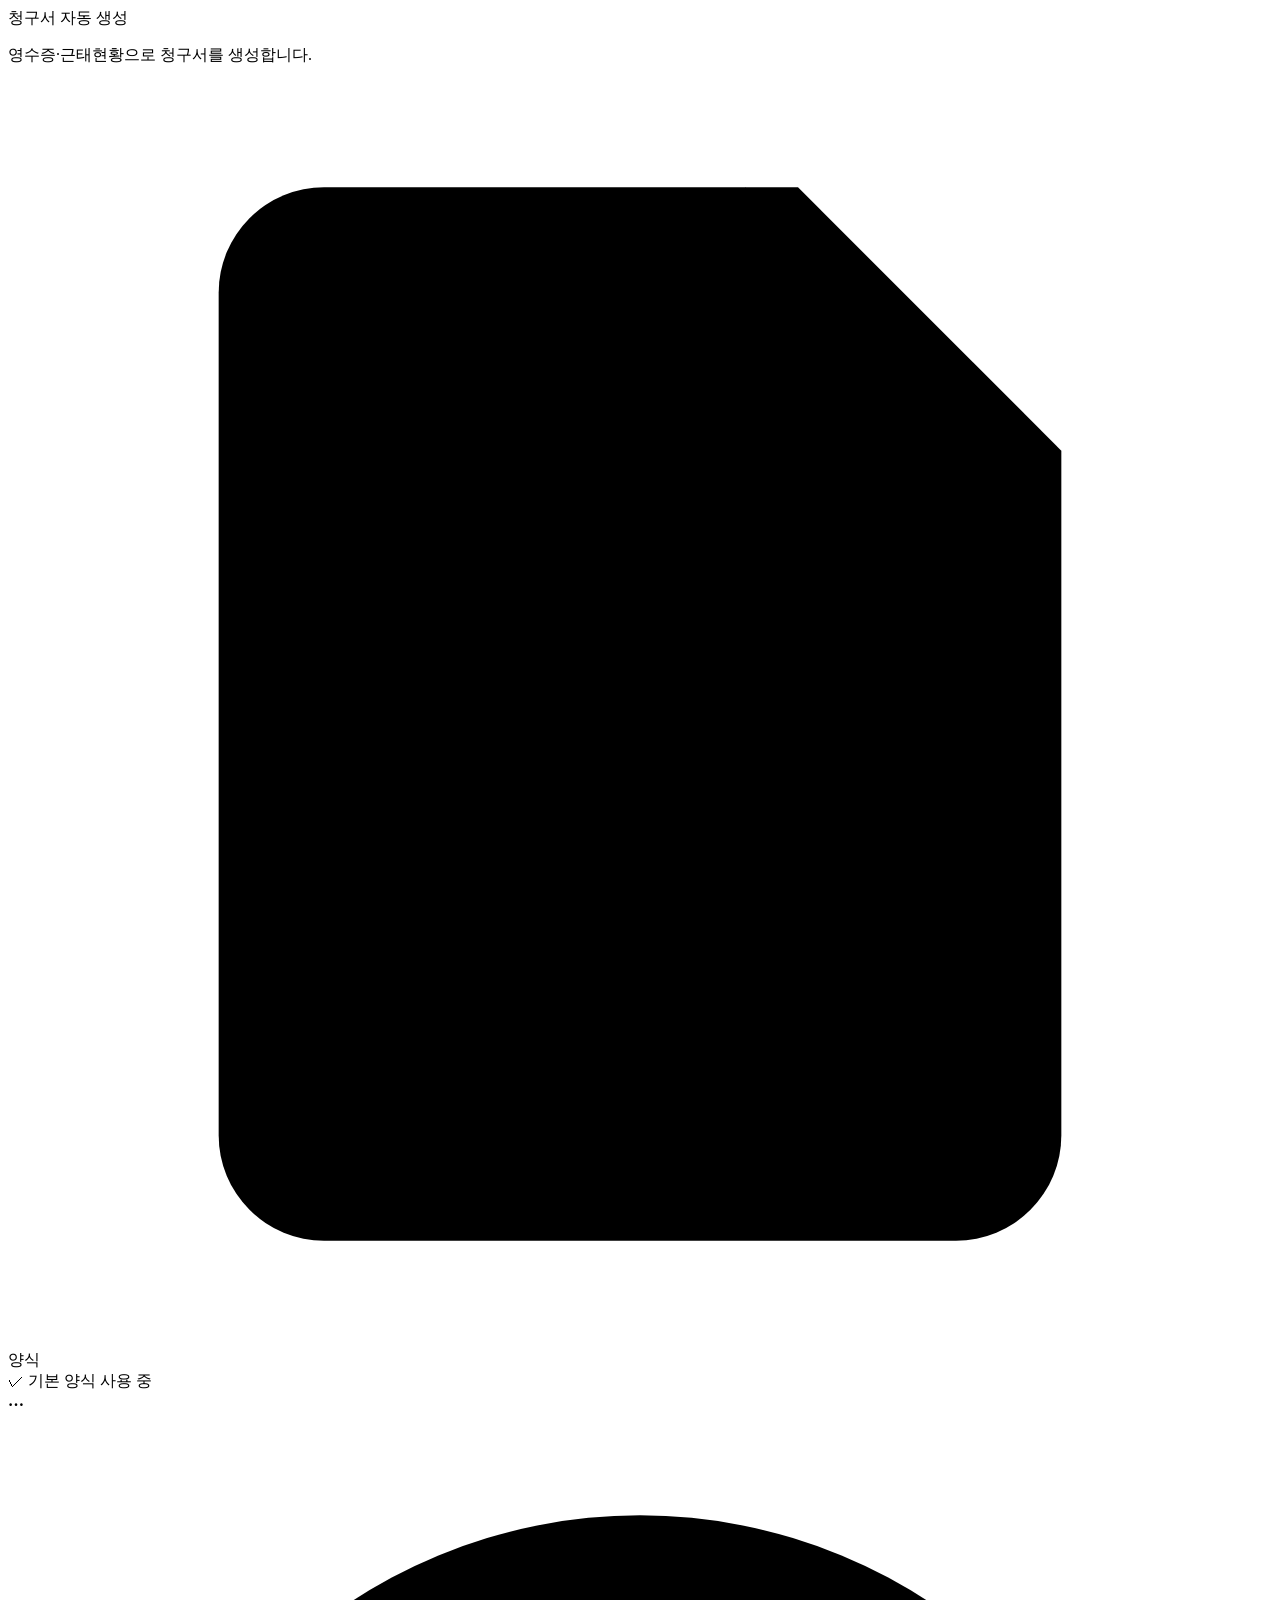
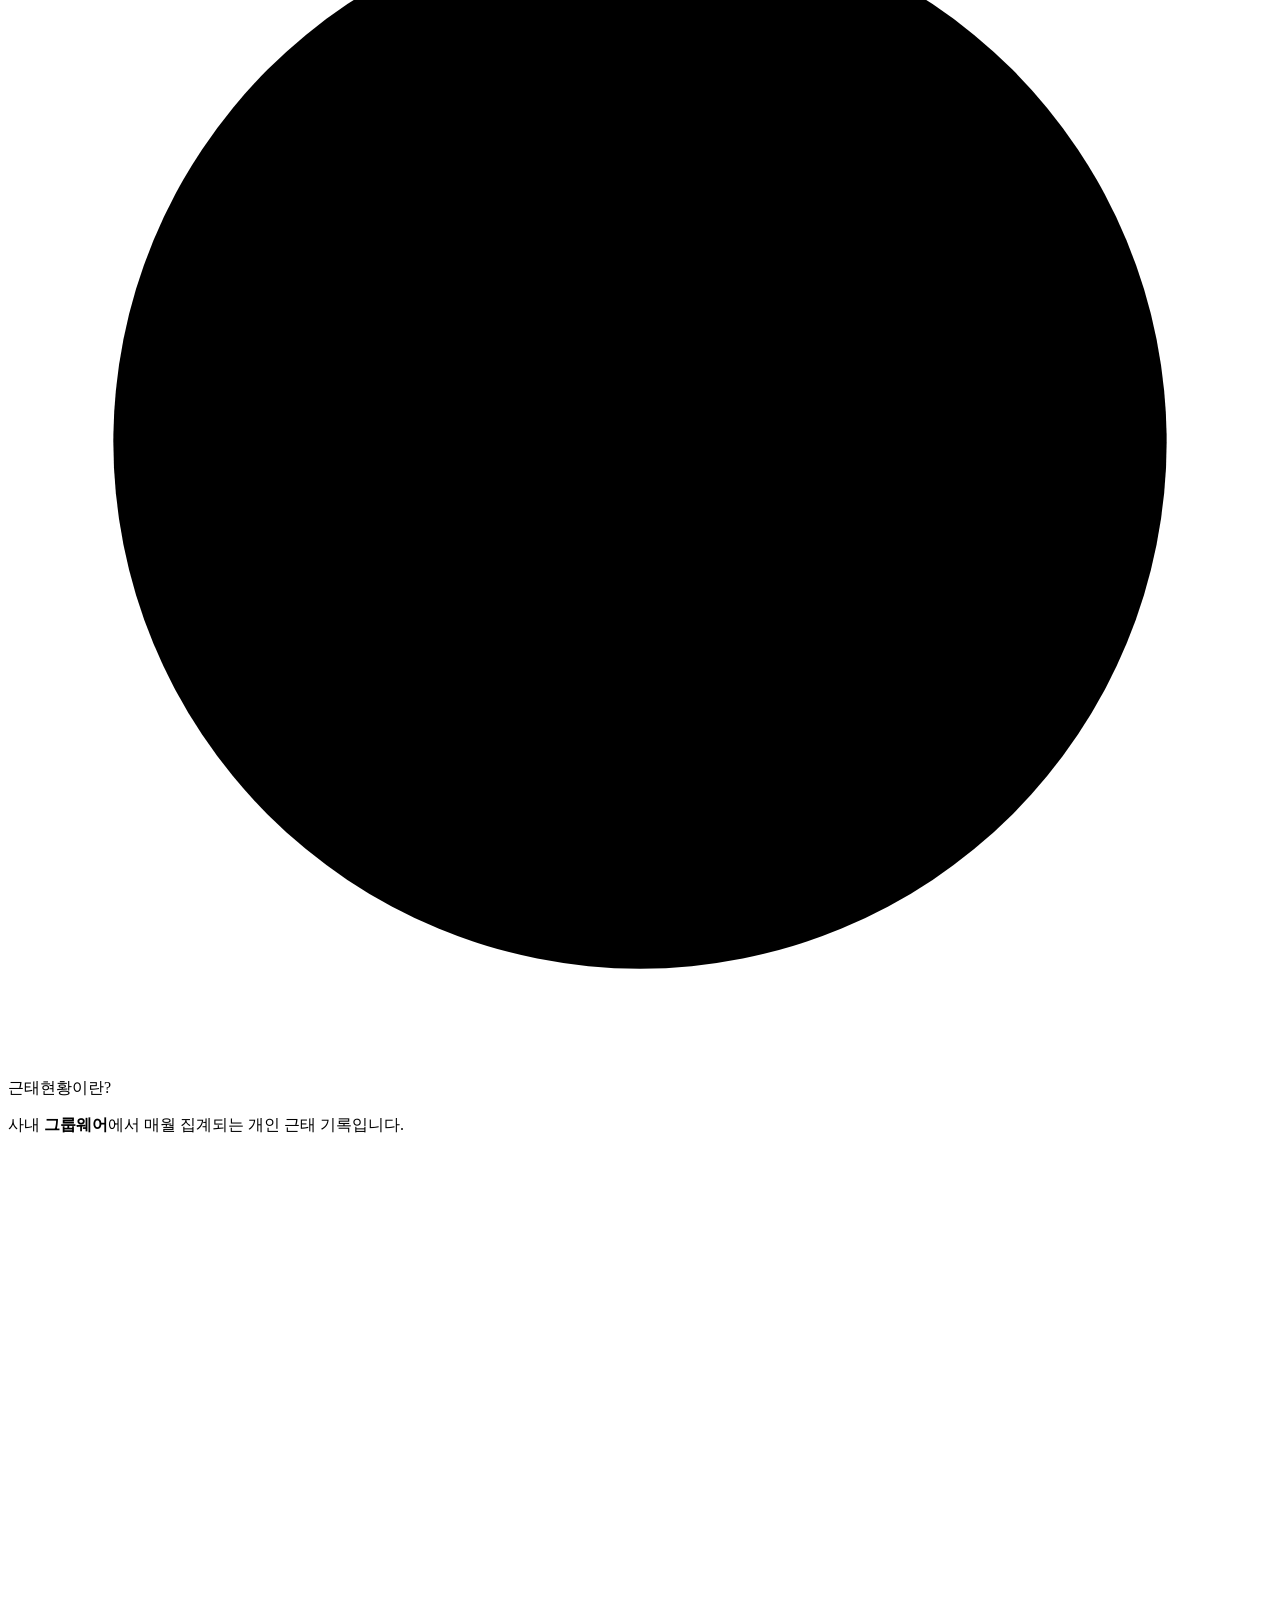
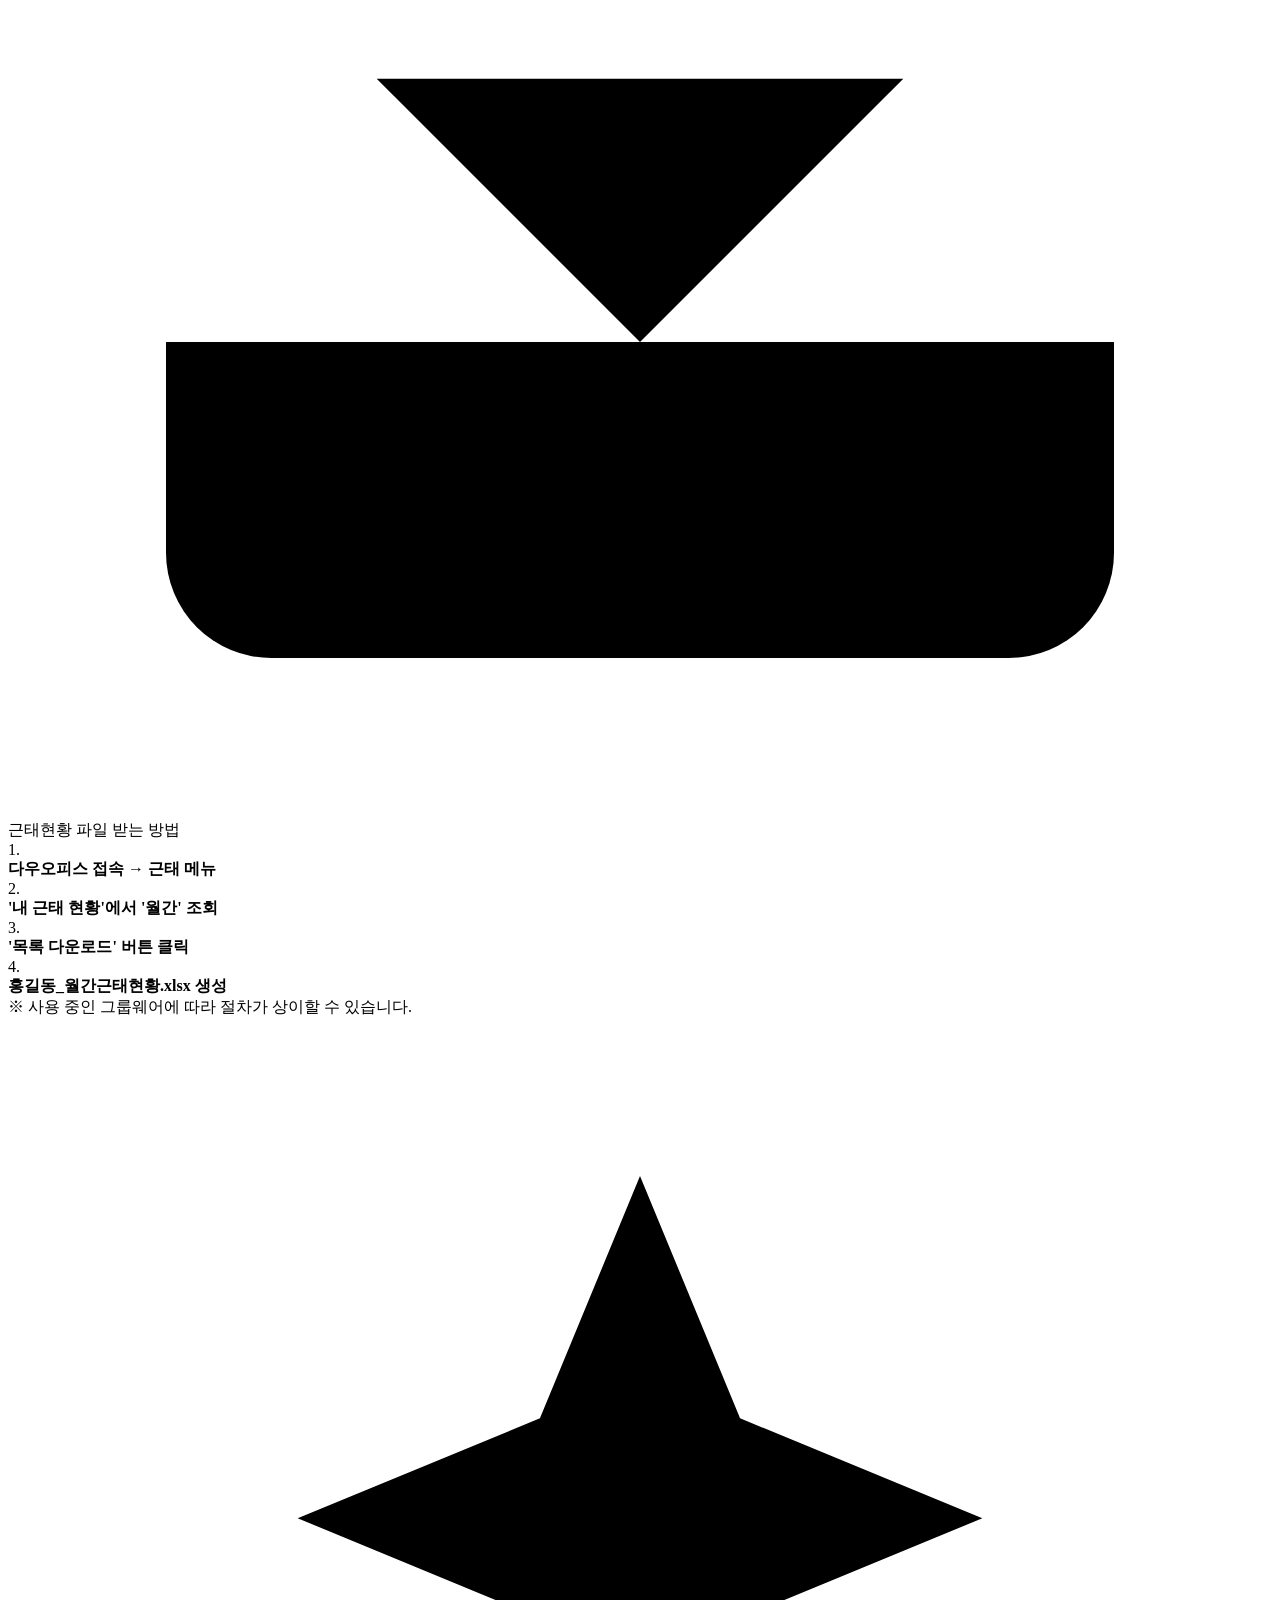
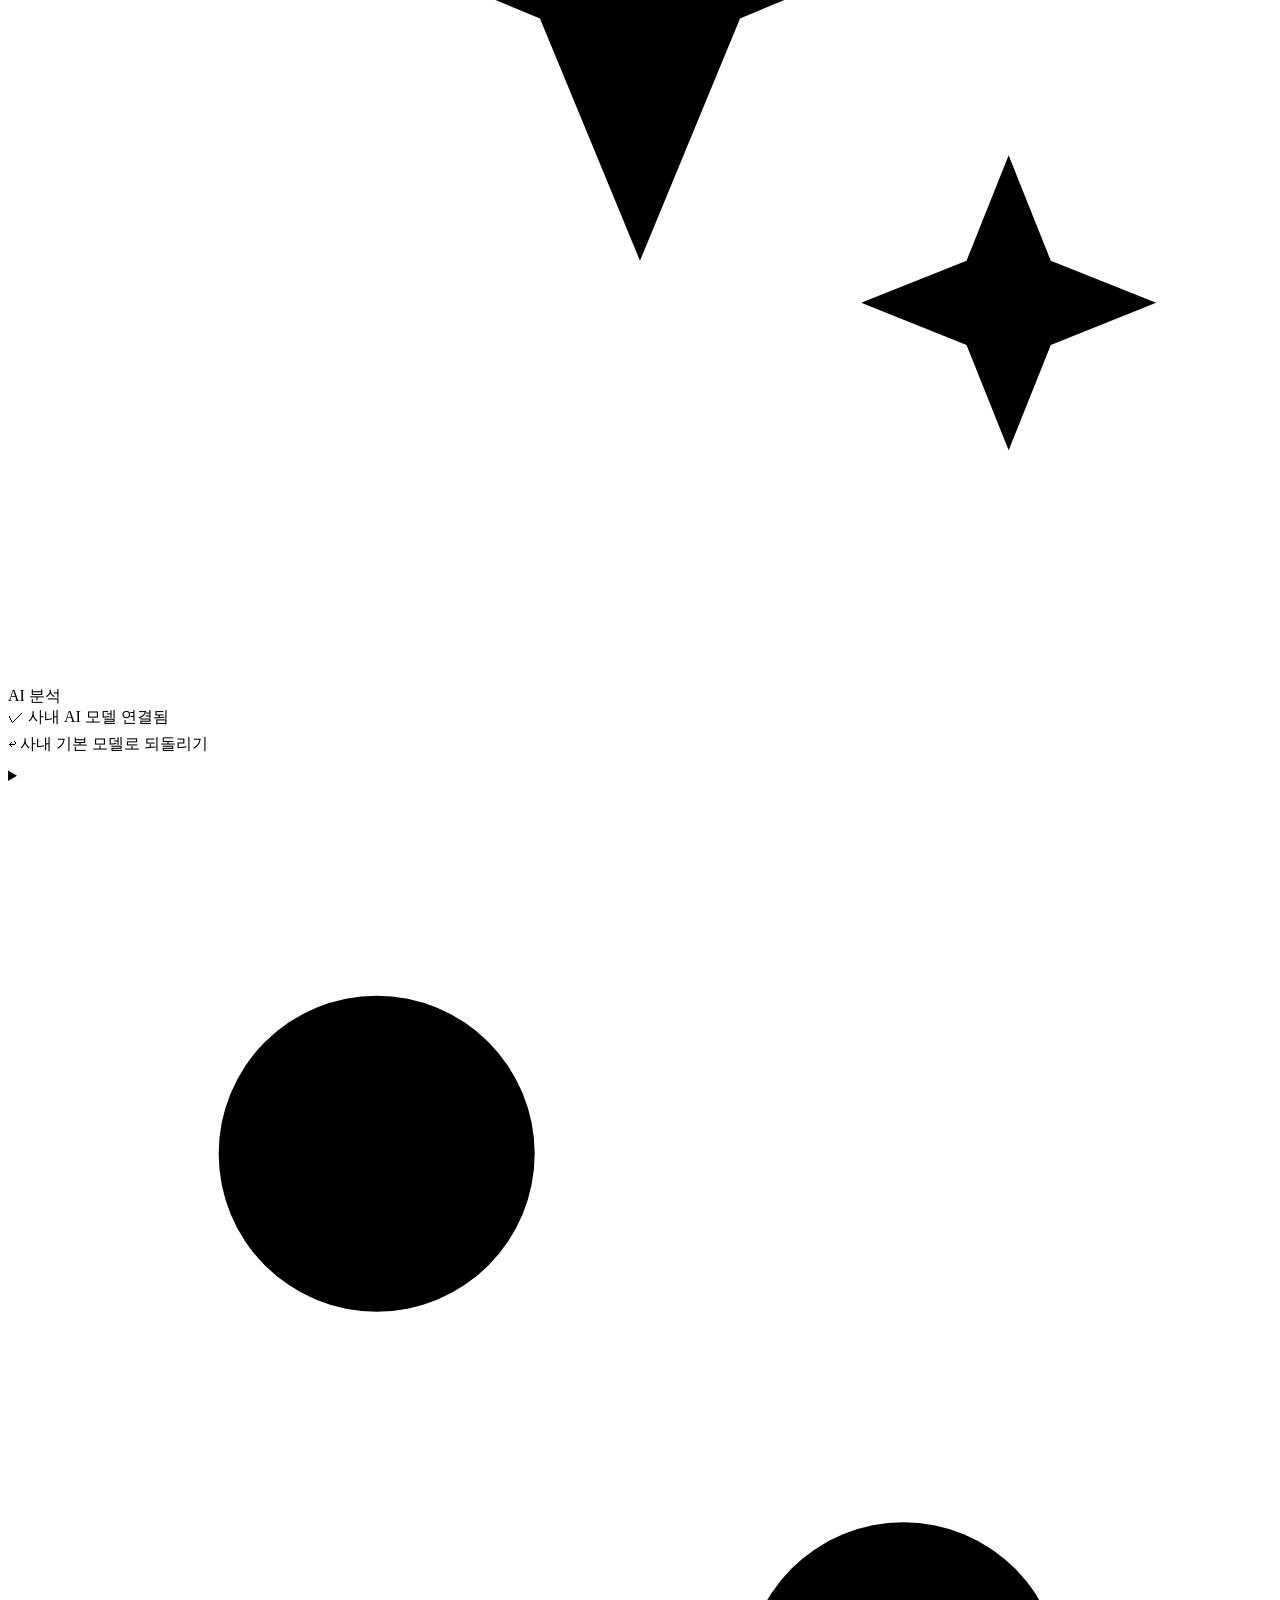
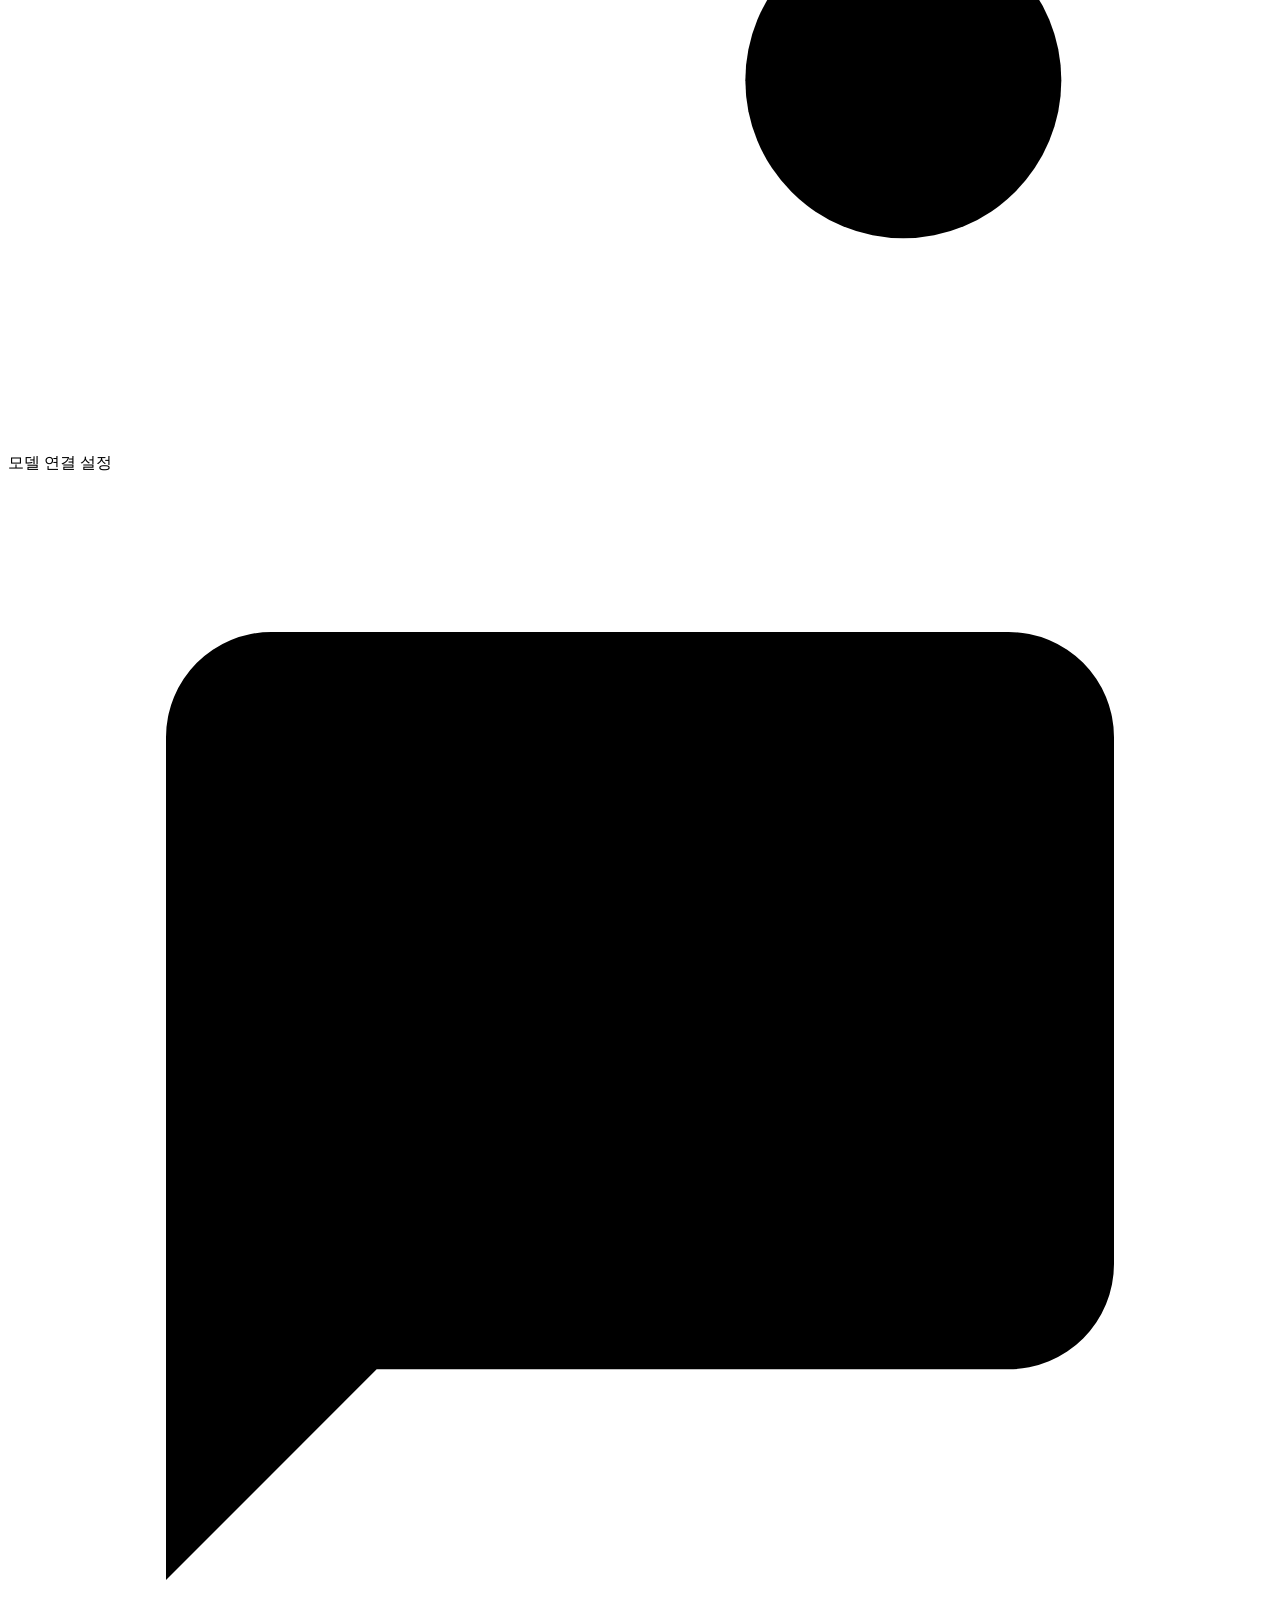
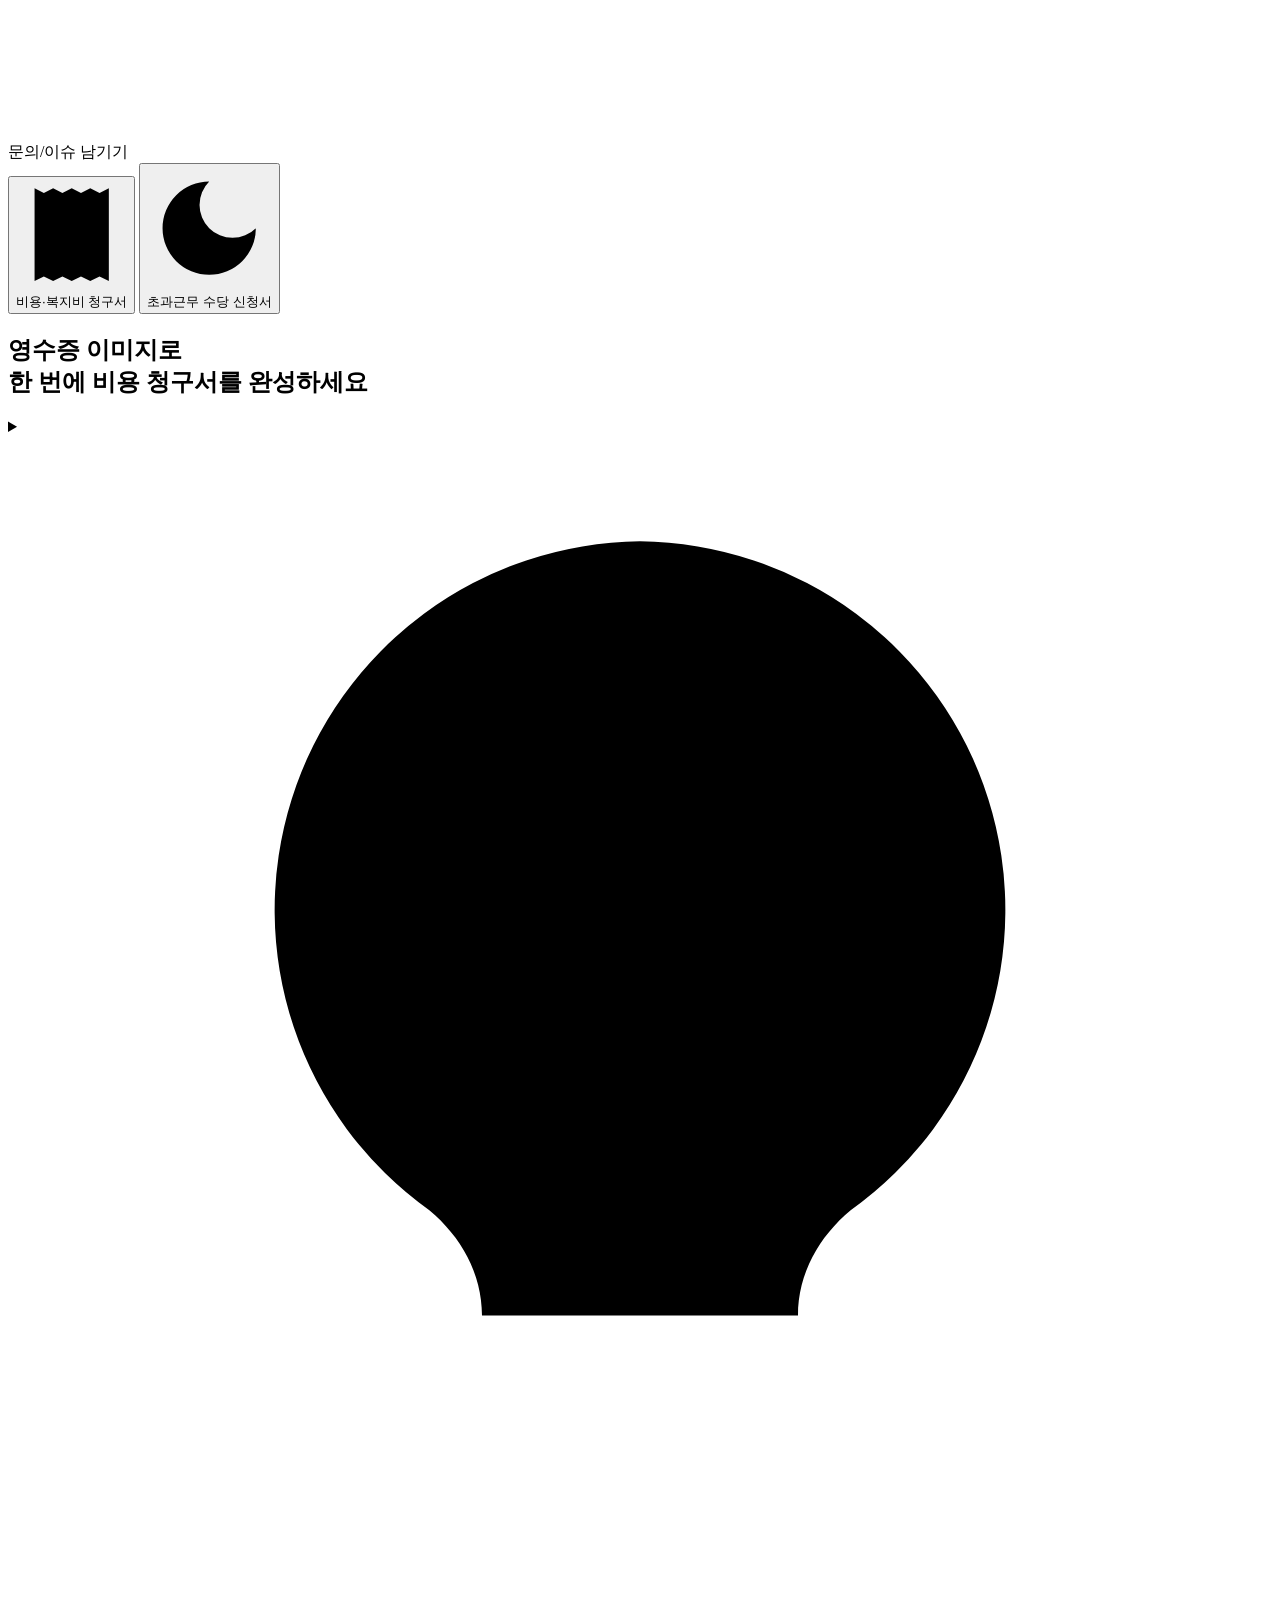
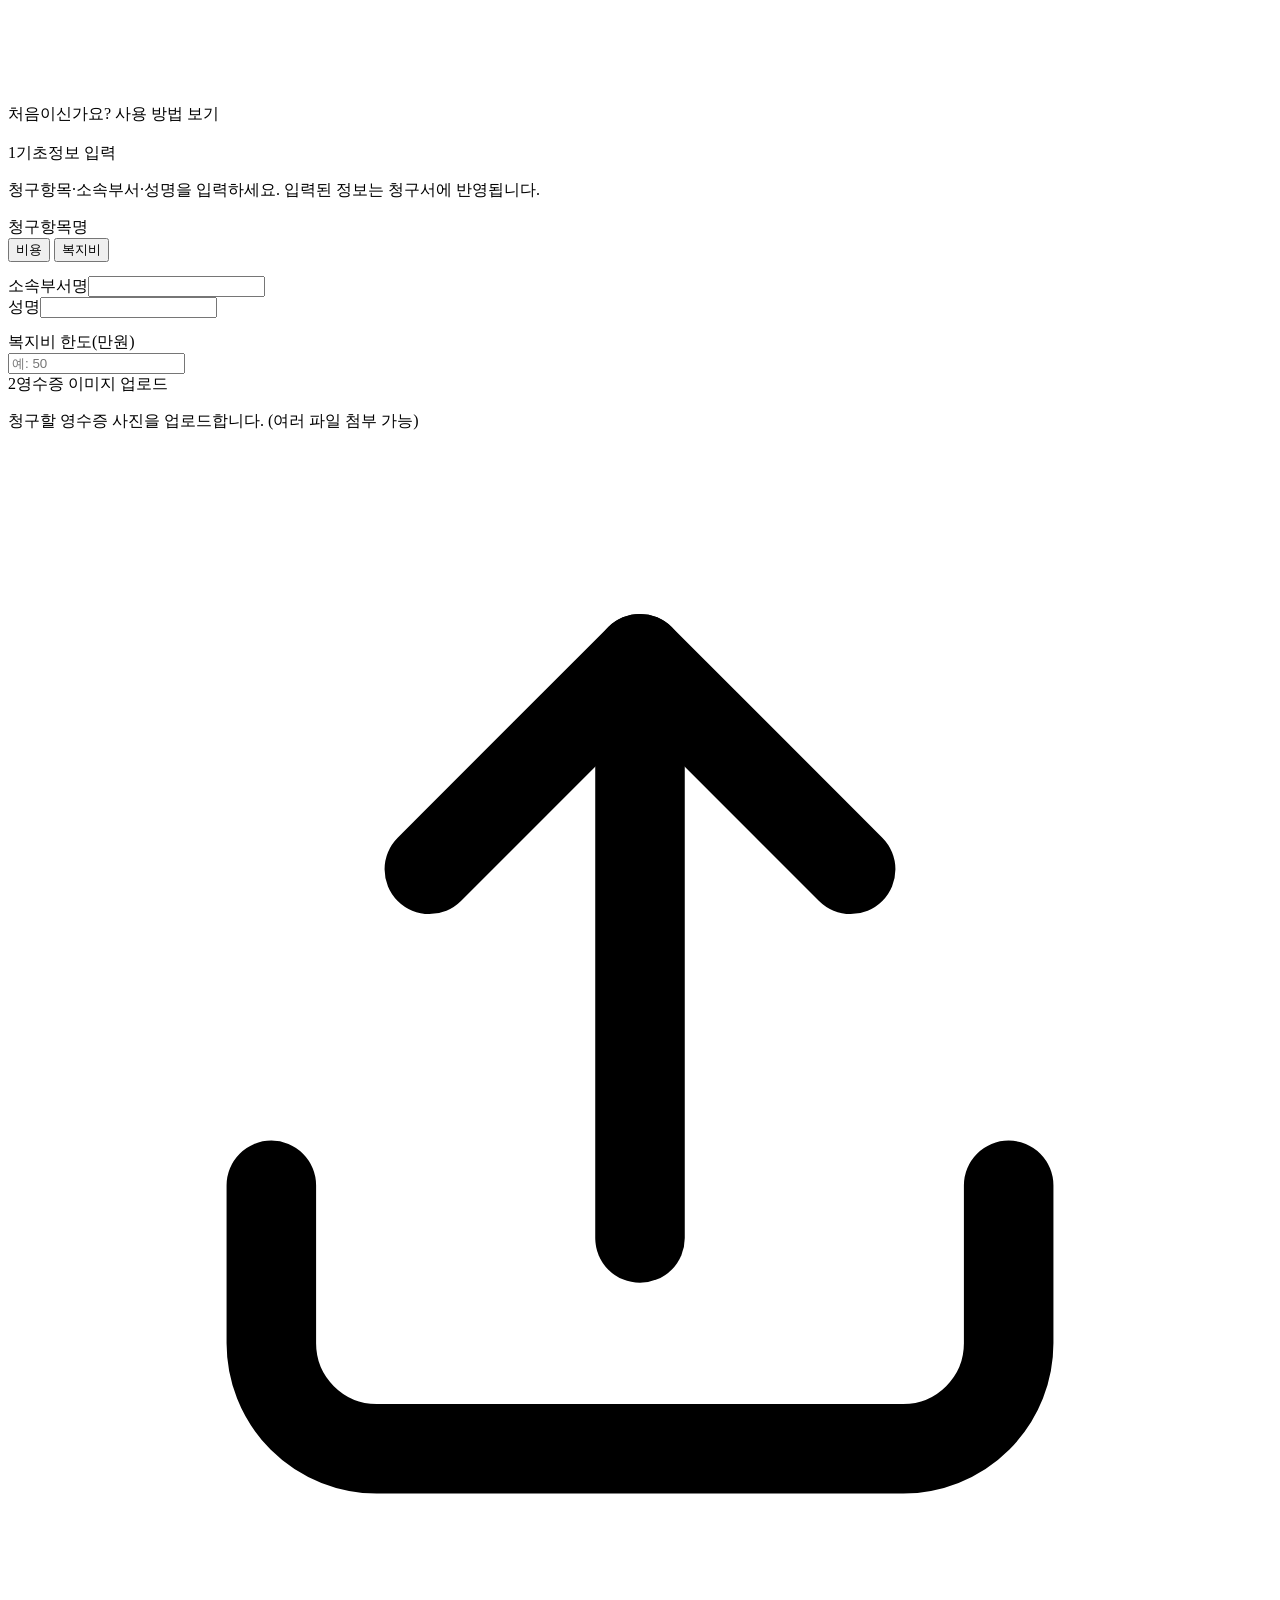
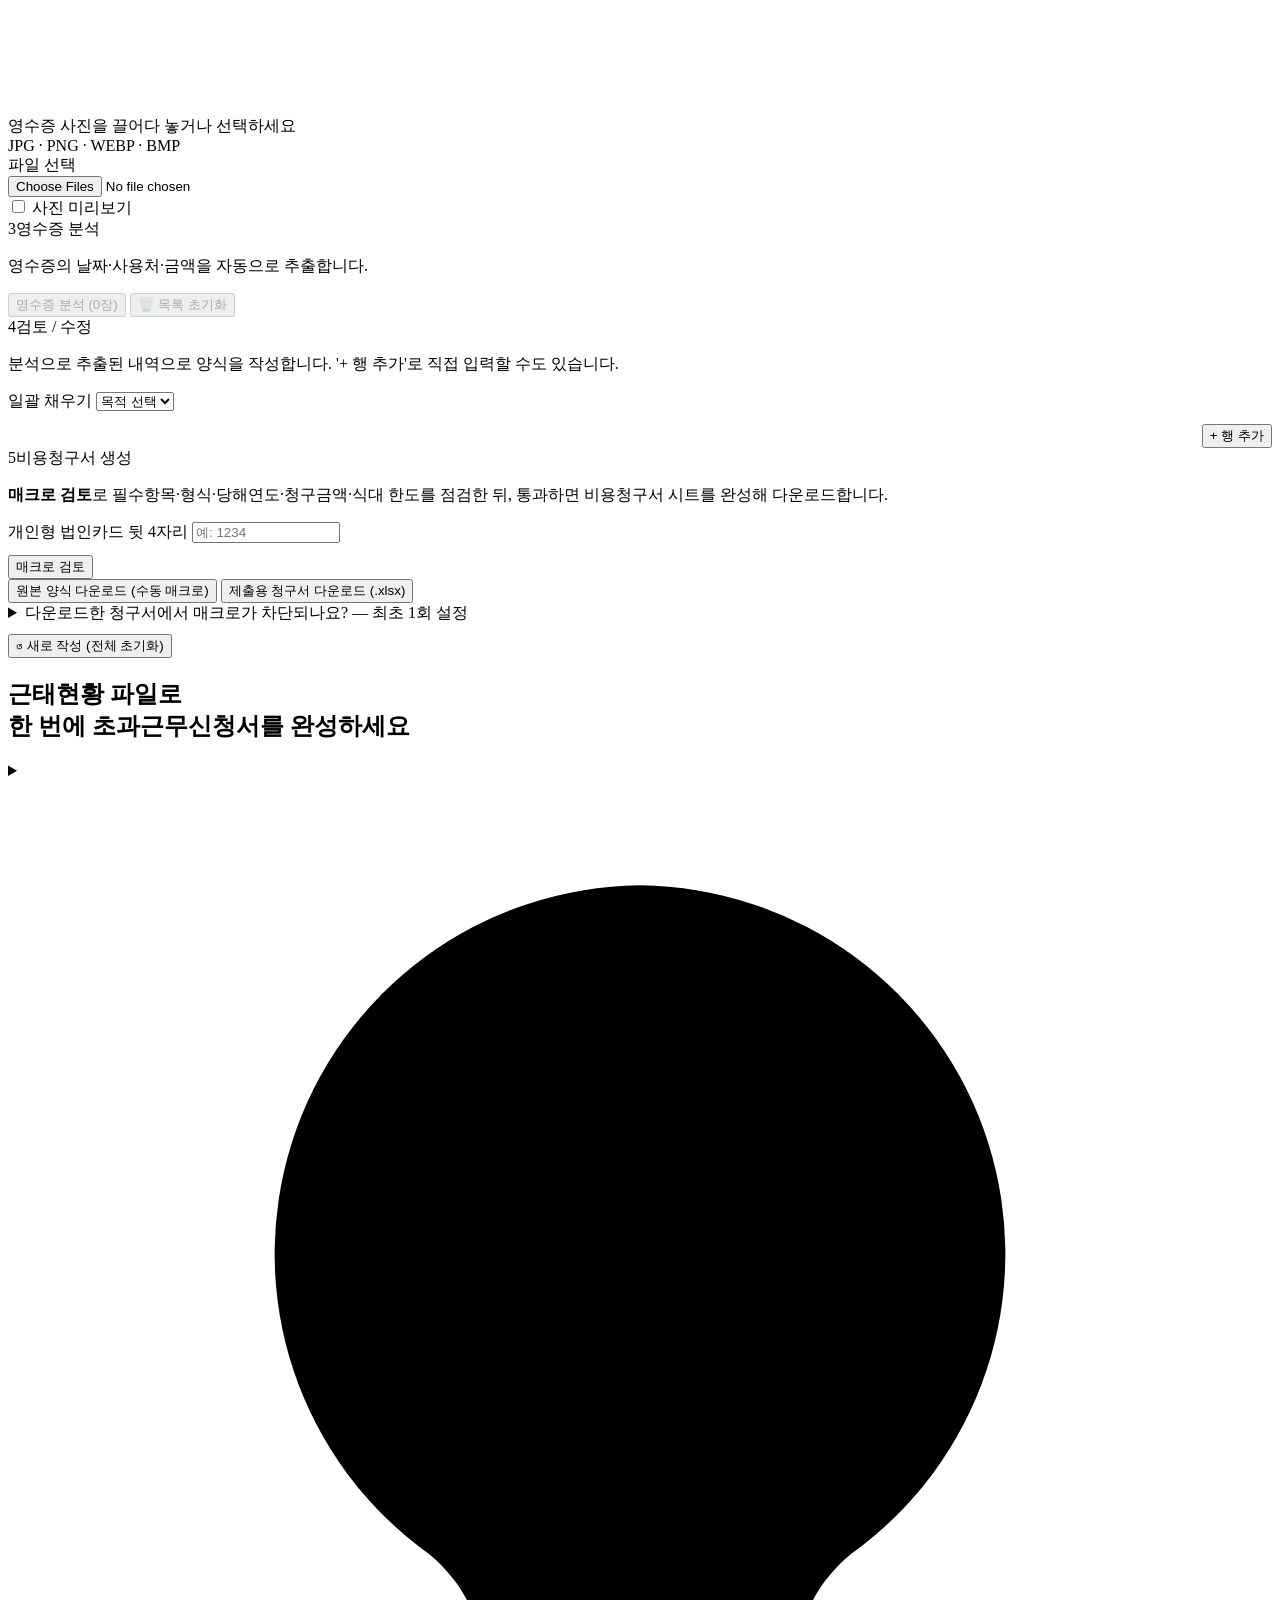
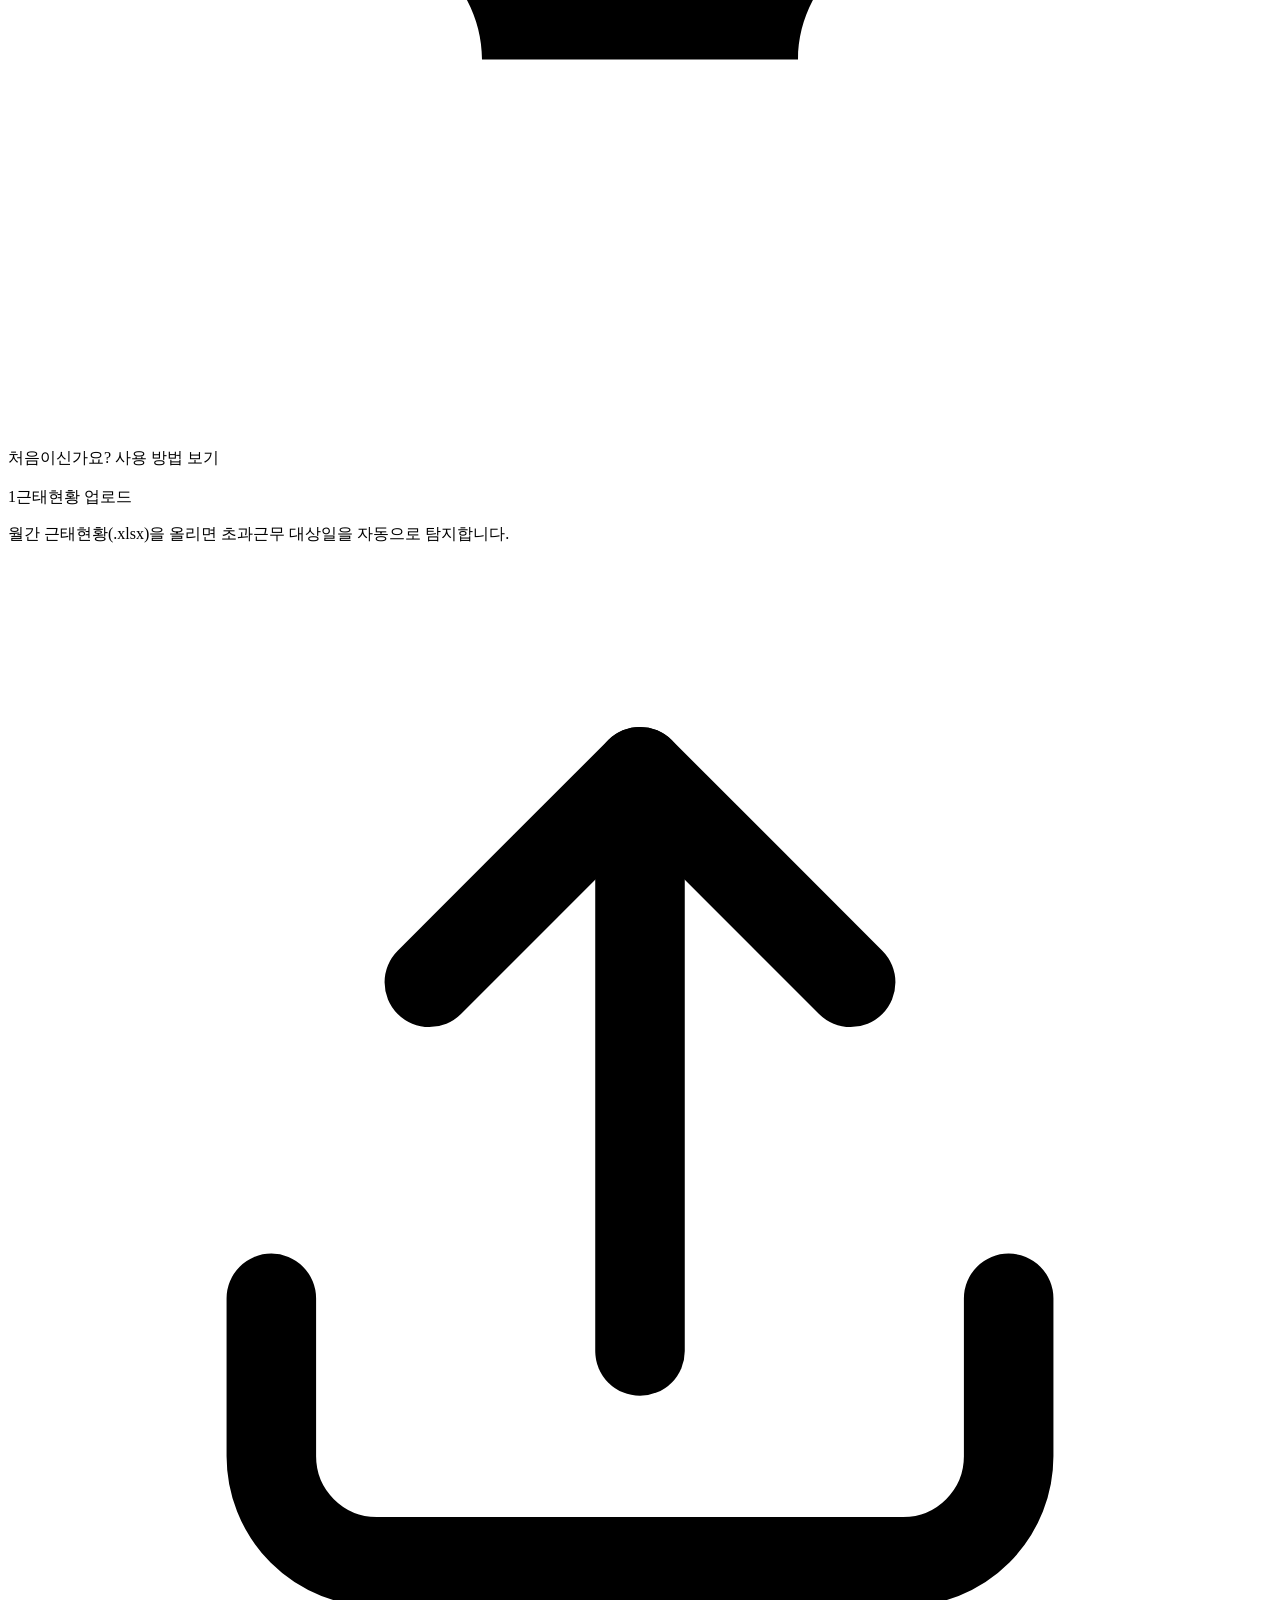
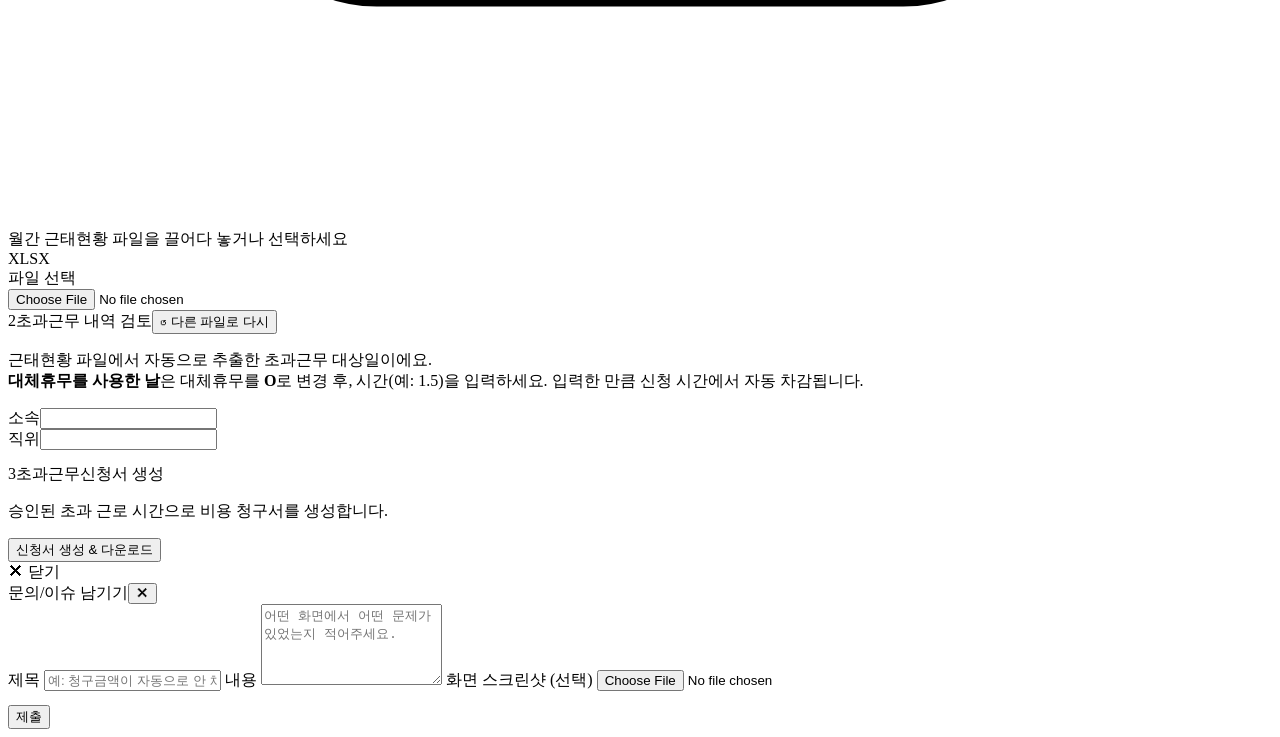
==== static/index.html @ a6638cea "feat: 연장 -> 초과 문구 변경" ====
<!doctype html>
<html lang="ko">
<head>
  <meta charset="utf-8"/>
  <meta name="viewport" content="width=device-width, initial-scale=1"/>
  <title>청구서 자동 작성</title>
  <link rel="icon" href="/favicon.ico"/>
  <link rel="stylesheet" href="/styles.css?v=31"/>
</head>
<body>
  <div class="wrap">
    <div class="layout">

      <!-- ===== 사이드바 ===== -->
      <aside class="sidebar">
        <div class="sb-brand"><span class="dot"></span>청구서 자동 생성</div>
        <p class="sb-sub">영수증·근태현황으로 청구서를 생성합니다.</p>

        <div class="sb-card">
          <div class="sb-h"><svg class="ic" viewBox="0 0 24 24" stroke-width="1.7" stroke-linecap="round" stroke-linejoin="round"><path d="M15 2H6a2 2 0 0 0-2 2v16a2 2 0 0 0 2 2h12a2 2 0 0 0 2-2V7z"/><path d="M14 2v5h5"/></svg>양식</div>
          <div class="sb-status">✓ 기본 양식 사용 중<br/><b id="sbTplName">…</b></div>
        </div>

        <div class="sb-card hidden" id="fileGuide">
          <div class="sb-h"><svg class="ic" viewBox="0 0 24 24" stroke-width="1.7" stroke-linecap="round" stroke-linejoin="round"><circle cx="12" cy="12" r="10"/><path d="M9.1 9a3 3 0 0 1 5.8 1c0 2-3 3-3 3"/><path d="M12 17h.01"/></svg>근태현황이란?</div>
          <p class="ag-lead">사내 <b>그룹웨어</b>에서 매월 집계되는 개인 근태 기록입니다.</p>
          <div class="ag-steps-title"><svg class="ic" viewBox="0 0 24 24" stroke-width="1.7" stroke-linecap="round" stroke-linejoin="round"><path d="M21 15v4a2 2 0 0 1-2 2H5a2 2 0 0 1-2-2v-4"/><path d="M7 10l5 5 5-5"/><path d="M12 15V3"/></svg>근태현황 파일 받는 방법</div>
          <div class="ag-step"><span class="num">1.</span><div><b>다우오피스 접속 → 근태 메뉴</b></div></div>
          <div class="ag-step"><span class="num">2.</span><div><b>'내 근태 현황'에서 '월간' 조회</b></div></div>
          <div class="ag-step"><span class="num">3.</span><div><b>'목록 다운로드' 버튼 클릭</b></div></div>
          <div class="ag-step"><span class="num">4.</span><div><b>홍길동_월간근태현황.xlsx 생성</b></div></div>
          <div class="ag-hint">※ 사용 중인 그룹웨어에 따라 절차가 상이할 수 있습니다.</div>
        </div>

        <div class="sb-card" id="aiCard">
          <div class="sb-h"><svg class="ic" viewBox="0 0 24 24" stroke-width="1.7" stroke-linecap="round" stroke-linejoin="round"><path d="M12 3l1.9 4.6L18.5 9.5l-4.6 1.9L12 16l-1.9-4.6L5.5 9.5l4.6-1.9z"/><path d="M19 14l.8 2 2 .8-2 .8-.8 2-.8-2-2-.8 2-.8z"/></svg>AI 분석</div>
          <div class="sb-status">
            <span class="ok" id="aiStatus">✓ 사내 AI 모델 연결됨</span>
            <div class="muted" id="aiStatusSub"></div>
            <div id="aiResetTop" class="hidden" style="margin-top:6px;"><a class="ai-reset" onclick="resetAiDefault()">↩ 사내 기본 모델로 되돌리기</a></div>
          </div>
          <details class="sb-det" style="margin-top:12px;">
            <summary><svg class="ic" viewBox="0 0 24 24" stroke-width="1.7" stroke-linecap="round" stroke-linejoin="round"><path d="M20 7h-9M14 17H5"/><circle cx="17" cy="17" r="3"/><circle cx="7" cy="7" r="3"/></svg>모델 연결 설정</summary>
            <div class="body">
              <div>
                <label class="fld">연결 방식</label>
                <div class="sb-seg" id="aiMode">
                  <button data-v="openai" onclick="setAiMode(this)">OpenAI</button>
                  <button data-v="custom" onclick="setAiMode(this)">직접 입력</button>
                </div>
              </div>
              <div id="openaiFields" class="hidden">
                <label class="fld">GPT 모델</label>
                <select id="oaModel"></select>
              </div>
              <div id="customFields" class="hidden">
                <label class="fld">서버 주소 (base_url)</label>
                <input type="text" id="cuBase" placeholder="https://.../v1"/>
                <label class="fld" style="margin-top:8px;">모델명</label>
                <input type="text" id="cuModel" placeholder="모델 이름"/>
              </div>
              <div id="keyField" class="hidden">
                <label class="fld">API Key / Bearer 토큰</label>
                <input type="password" id="aiKey" placeholder="없으면 비워두세요"/>
              </div>
              <div class="sb-saved" id="aiSaved"></div>
            </div>
          </details>
        </div>

        <a class="sb-feedback-link" onclick="openFeedback()"><svg class="ic" viewBox="0 0 24 24" stroke-width="1.7" stroke-linecap="round" stroke-linejoin="round"><path d="M21 15a2 2 0 0 1-2 2H7l-4 4V5a2 2 0 0 1 2-2h14a2 2 0 0 1 2 2z"/></svg>문의/이슈 남기기</a>
      </aside>

      <!-- ===== 메인 ===== -->
      <div class="main">
        <div class="tabs">
          <button id="tab-expense" class="active" onclick="switchTab('expense')"><svg class="ic" viewBox="0 0 24 24" stroke-width="1.7" stroke-linecap="round" stroke-linejoin="round"><path d="M4 2v20l2-1 2 1 2-1 2 1 2-1 2 1 2-1 2 1V2l-2 1-2-1-2 1-2-1-2 1-2-1-2 1z"/><path d="M16 8H8M16 12H8M13 16H8"/></svg>비용·복지비 청구서</button>
          <button id="tab-overtime" onclick="switchTab('overtime')"><svg class="ic" viewBox="0 0 24 24" stroke-width="1.7" stroke-linecap="round" stroke-linejoin="round"><path d="M12 3a6.36 6.36 0 0 0 9 9 9 9 0 1 1-9-9z"/></svg>초과근무 수당 신청서</button>
        </div>

        <!-- ============ 비용청구 ============ -->
        <section id="panel-expense">
          <div class="hero"><h1>영수증 이미지로<br/>한 번에 비용 청구서를 완성하세요</h1></div>
          <details class="howto" id="howtoExpense">
            <summary><svg class="ic" viewBox="0 0 24 24" stroke-width="1.7" stroke-linecap="round" stroke-linejoin="round"><path d="M9 18h6"/><path d="M10 22h4"/><path d="M12 2a7 7 0 0 0-4 12.7c.6.5 1 1.2 1 2h6c0-.8.4-1.5 1-2A7 7 0 0 0 12 2z"/></svg>처음이신가요? 사용 방법 보기</summary>
            <div class="howto-body">
              <div class="howto-step"><span class="num">1.</span><div><b>기초정보 입력</b> — 청구항목·소속부서·성명을 입력해요.</div></div>
              <div class="howto-step"><span class="num">2.</span><div><b>영수증 사진 업로드</b> — 청구할 영수증을 한 번에 첨부할 수 있어요.</div></div>
              <div class="howto-step"><span class="num">3.</span><div><b>이미지 분석</b> — 날짜·사용처·금액을 자동으로 추출해요.</div></div>
              <div class="howto-step"><span class="num">4.</span><div><b>검토 후 생성</b> — 추출된 결제 내역으로 양식을 자동으로 채워 청구서를 생성해요.</div></div>
            </div>
          </details>
          <div style="height:18px;"></div>

          <div class="card">
            <div class="step"><span class="num">1</span><span class="ttl">기초정보 입력</span></div>
            <p class="step-desc">청구항목·소속부서·성명을 입력하세요. 입력된 정보는 청구서에 반영됩니다.</p>
            <div style="margin-bottom:14px;">
              <label class="fld">청구항목명</label>
              <div class="seg" id="titleSeg">
                <button class="on" data-v="비용" onclick="setTitle(this)">비용</button>
                <button data-v="복지비" onclick="setTitle(this)">복지비</button>
              </div>
            </div>
            <div class="row">
              <div><label class="fld">소속부서명</label><input type="text" id="dept"/></div>
              <div><label class="fld">성명</label><input type="text" id="name"/></div>
            </div>
            <div id="welfareWrap" class="hidden" style="margin-top:14px; max-width:240px;">
              <label class="fld">복지비 한도(만원)</label>
              <input type="number" id="welfare" min="0" step="10" placeholder="예: 50" oninput="welfareBudgetChanged()"/>
            </div>
          </div>

          <div class="card">
            <div class="step"><span class="num">2</span><span class="ttl">영수증 이미지 업로드</span></div>
            <p class="step-desc">청구할 영수증 사진을 업로드합니다. (여러 파일 첨부 가능)</p>
            <div class="dropzone" id="rcptDrop">
              <div class="ico"><svg viewBox="0 0 24 24" fill="none" stroke="currentColor" stroke-width="1.7" stroke-linecap="round" stroke-linejoin="round"><path d="M12 15V4"/><path d="m8 8 4-4 4 4"/><path d="M5 14v3a2 2 0 0 0 2 2h10a2 2 0 0 0 2-2v-3"/></svg></div>
              <div class="hl">영수증 사진을 끌어다 놓거나 선택하세요</div>
              <div class="sub">JPG · PNG · WEBP · BMP</div>
              <div class="pick">파일 선택</div>
            </div>
            <input type="file" id="rcptInput" class="hidden" multiple accept=".jpg,.jpeg,.png,.webp,.bmp"/>
            <div class="files" id="rcptFiles"></div>
            <label class="preview-toggle hidden" id="previewToggleWrap">
              <input type="checkbox" id="previewToggle" onchange="renderThumbs()"/> 사진 미리보기
            </label>
            <div class="thumbs" id="thumbs"></div>
          </div>

          <div class="card">
            <div class="step"><span class="num">3</span><span class="ttl">영수증 분석</span></div>
            <p class="step-desc">영수증의 날짜·사용처·금액을 자동으로 추출합니다.</p>
            <div class="btn-row">
              <button class="btn primary" id="analyzeBtn" onclick="analyze()" disabled>영수증 분석 (0장)</button>
              <button class="btn ghost" id="resetListBtn" onclick="resetList()" style="flex:0 0 140px;" disabled>🗑️ 목록 초기화</button>
            </div>
            <div id="analyzeNote"></div>
          </div>

          <div class="card" id="reviewCard">
            <div class="step"><span class="num">4</span><span class="ttl">검토 / 수정</span></div>
            <p class="step-desc" id="reviewDesc">분석으로 추출된 내역으로 양식을 작성합니다. '+ 행 추가'로 직접 입력할 수도 있습니다.</p>
            <div class="bulkbar" id="bulkbar">
              <span class="lbl">일괄 채우기</span>
              <select id="bulkPurpose" onchange="bulkApply('purpose', this.value)"><option value="">목적 선택</option></select>
              <span class="pays" id="bulkPays"></span>
            </div>
            <div class="tbl-wrap"><table class="grid" id="rcptTable"></table></div>
            <div style="margin-top:12px; display:flex; justify-content:flex-end;"><button class="addrow" onclick="addRow()"><span class="pl">+</span> 행 추가</button></div>
            <div id="welfarePreview"></div>
          </div>

          <div class="card">
            <div class="step"><span class="num">5</span><span class="ttl">비용청구서 생성</span></div>
            <p class="step-desc"><b>매크로 검토</b>로 필수항목·형식·당해연도·청구금액·식대 한도를 점검한 뒤, 통과하면 비용청구서 시트를 완성해 다운로드합니다.</p>
            <div id="cardLast4Wrap" class="hidden" style="margin-bottom:12px;">
              <label class="fld">개인형 법인카드 뒷 4자리</label>
              <input type="text" id="cardLast4" maxlength="4" inputmode="numeric" placeholder="예: 1234" style="max-width:140px;"/>
            </div>
            <button class="btn ghost" id="reviewBtn" onclick="reviewClaims()">매크로 검토</button>
            <div id="reviewResult"></div>
            <div id="claimPreview"></div>
            <div id="genArea" class="hidden">
              <div class="gen-actions">
                <button class="btn ghost" id="genXlsmBtn" onclick="generateExpense('xlsm')" title="엑셀에서 직접 매크로를 돌리는 기존 방식 (교통비 작성이 필요한 경우 해당 파일을 다운로드 받으세요.)">원본 양식 다운로드 (수동 매크로)</button>
                <button class="btn primary" id="genBtn" onclick="generateExpense('xlsx')" title="매크로까지 완료된 최종 비용청구서 — 바로 제출용">제출용 청구서 다운로드 (.xlsx)</button>
              </div>
              <details class="macro-inline" id="macroGuide">
                <summary>다운로드한 청구서에서 매크로가 차단되나요? — 최초 1회 설정</summary>
                <div class="howto-body">
                  <p class="howto-lead">이 서버에서 받은 비용청구서(.xlsm)는 Windows가 외부 파일로 보고 매크로를 막을 수 있어요. 아래를 <b>PC마다 한 번만</b> 설정하면 이후엔 매크로가 바로 동작합니다.</p>
                  <div class="howto-step"><span class="num">1.</span><div>윈도우 검색 → <b>인터넷 옵션</b> 실행</div></div>
                  <div class="howto-step"><span class="num">2.</span><div><b>[보안]</b> 탭 → <b>[로컬 인트라넷]</b> 선택 → <b>[사이트] → [고급]</b></div></div>
                  <div class="howto-step"><span class="num">3.</span><div>"영역에 웹 사이트 추가"에 이 주소를 넣고 <b>추가</b>:<br/><code class="addr" id="serverAddr">…</code><button type="button" class="copybtn" onclick="copyServerAddr(this)">복사</button></div></div>
                  <div class="howto-step"><span class="num">4.</span><div>닫기 → 확인. 이후 받은 파일을 열 때 <b>[콘텐츠 사용]</b>만 누르면 됩니다.</div></div>
                  <p class="howto-hint">※ '신뢰할 수 있는 사이트'로 등록할 땐 'https 필요' 체크를 해제하세요. 서버 IP가 고정일 때 권장합니다.</p>
                </div>
              </details>
            </div>
            <div id="genNote"></div>
            <div id="newWrap" class="hidden" style="margin-top:10px;">
              <button class="btn ghost" onclick="resetAll()">↺ 새로 작성 (전체 초기화)</button>
            </div>
          </div>
        </section>

        <!-- ============ 초과근무 ============ -->
        <section id="panel-overtime" class="hidden">
          <div class="hero"><h1>근태현황 파일로<br/>한 번에 초과근무신청서를 완성하세요</h1></div>
          <details class="howto" id="howtoOvertime">
            <summary><svg class="ic" viewBox="0 0 24 24" stroke-width="1.7" stroke-linecap="round" stroke-linejoin="round"><path d="M9 18h6"/><path d="M10 22h4"/><path d="M12 2a7 7 0 0 0-4 12.7c.6.5 1 1.2 1 2h6c0-.8.4-1.5 1-2A7 7 0 0 0 12 2z"/></svg>처음이신가요? 사용 방법 보기</summary>
            <div class="howto-body">
              <p class="howto-lead">그룹웨어의 <b>월간 근태현황</b> 파일을 첨부하면, 승인된 초과근무 날을 자동으로 찾아 드려요.</p>
              <div class="howto-step"><span class="num">1.</span><div><b>월간 근태 현황 파일을 업로드</b> — 승인받은 초과근무 날을 탐지해요.</div></div>
              <div class="howto-step"><span class="num">2.</span><div><b>대체휴무 반영</b> — 대체휴무로 쓴 시간은 신청 대상에서 제외해요.</div></div>
              <div class="howto-step"><span class="num">3.</span><div><b>초과근무 신청서 생성</b> — 확정된 시간으로 신청서를 생성해요.</div></div>
              <!-- <p class="howto-hint">날짜·근무시간 열이 있는 표준 근태현황 양식이면 인식됩니다.</p> -->
            </div>
          </details>
          <div style="height:18px;"></div>

          <div class="card">
            <div class="step"><span class="num">1</span><span class="ttl">근태현황 업로드</span></div>
            <p class="step-desc">월간 근태현황(.xlsx)을 올리면 초과근무 대상일을 자동으로 탐지합니다.</p>
            <div class="dropzone" id="attDrop">
              <div class="ico"><svg viewBox="0 0 24 24" fill="none" stroke="currentColor" stroke-width="1.7" stroke-linecap="round" stroke-linejoin="round"><path d="M12 15V4"/><path d="m8 8 4-4 4 4"/><path d="M5 14v3a2 2 0 0 0 2 2h10a2 2 0 0 0 2-2v-3"/></svg></div>
              <div class="hl">월간 근태현황 파일을 끌어다 놓거나 선택하세요</div>
              <div class="sub">XLSX</div>
              <div class="pick">파일 선택</div>
            </div>
            <input type="file" id="attInput" class="hidden" accept=".xlsx"/>
            <div id="attNote"></div>
          </div>

          <div class="card hidden" id="otReviewCard">
            <div class="step"><span class="num">2</span><span class="ttl">초과근무 내역 검토</span><button type="button" class="resetlink" onclick="resetOvertime()">↺ 다른 파일로 다시</button></div>
            <p class="step-desc">근태현황 파일에서 자동으로 추출한 초과근무 대상일이에요. <br><b>대체휴무를 사용한 날</b>은 대체휴무를 <b>O</b>로 변경 후, 시간(예: 1.5)을 입력하세요. 입력한 만큼 신청 시간에서 자동 차감됩니다.</p>
            <div class="metrics" id="otMetrics"></div>
            <div class="row" style="margin-bottom:14px;">
              <div><label class="fld">소속</label><input type="text" id="otDept"/></div>
              <div><label class="fld">직위</label><input type="text" id="otPos"/></div>
            </div>
            <div class="tbl-wrap"><table class="grid" id="attTable"></table></div>
          </div>

          <div class="card hidden" id="otGenCard">
            <div class="step"><span class="num">3</span><span class="ttl">초과근무신청서 생성</span></div>
            <p class="step-desc">승인된 초과 근로 시간으로 비용 청구서를 생성합니다.</p>
            <button class="btn primary" id="otGenBtn" onclick="generateOvertime()">신청서 생성 &amp; 다운로드</button>
            <div id="otGenNote"></div>
          </div>
        </section>
      </div>
    </div>
  </div>

  <div id="lightbox" class="lightbox hidden" onclick="closeLightbox()">
    <span class="lb-x">✕ 닫기</span><img id="lbImg" src="" alt=""/>
  </div>

  <div id="feedbackModal" class="modal-overlay hidden" onclick="if(event.target===this) closeFeedback()">
    <div class="modal-card">
      <div class="modal-h">문의/이슈 남기기<button type="button" class="modal-x" onclick="closeFeedback()">✕</button></div>
      <label class="fld">제목</label>
      <input type="text" id="fbTitle" placeholder="예: 청구금액이 자동으로 안 채워져요"/>
      <label class="fld" style="margin-top:10px;">내용</label>
      <textarea id="fbContent" rows="5" placeholder="어떤 화면에서 어떤 문제가 있었는지 적어주세요."></textarea>
      <label class="fld" style="margin-top:10px;">화면 스크린샷 (선택)</label>
      <input type="file" id="fbShot" accept="image/*" onchange="previewFeedbackShot(this)"/>
      <div id="fbShotPreview"></div>
      <div id="fbNote"></div>
      <button class="btn primary" id="fbSubmitBtn" onclick="submitFeedback()" style="margin-top:14px;">제출</button>
    </div>
  </div>

  <script src="/app.js?v=29"></script>
</body>
</html>
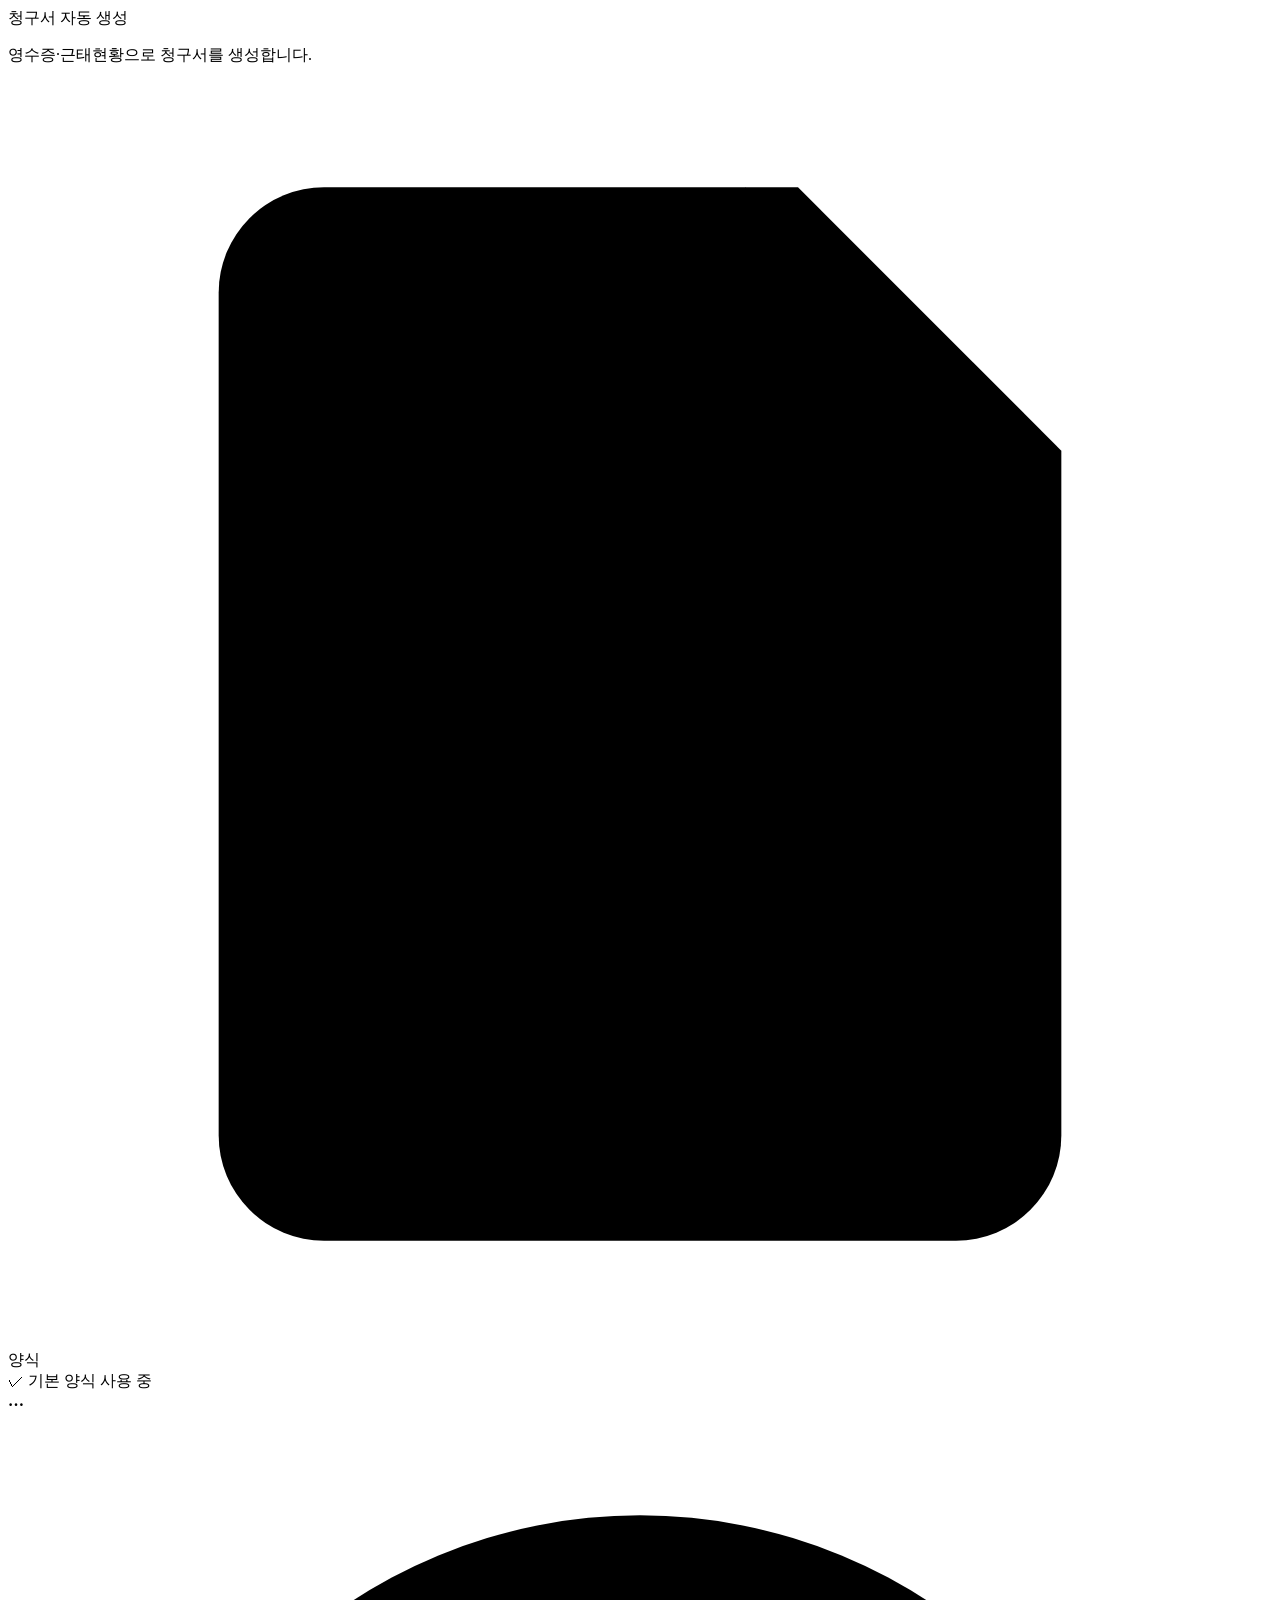
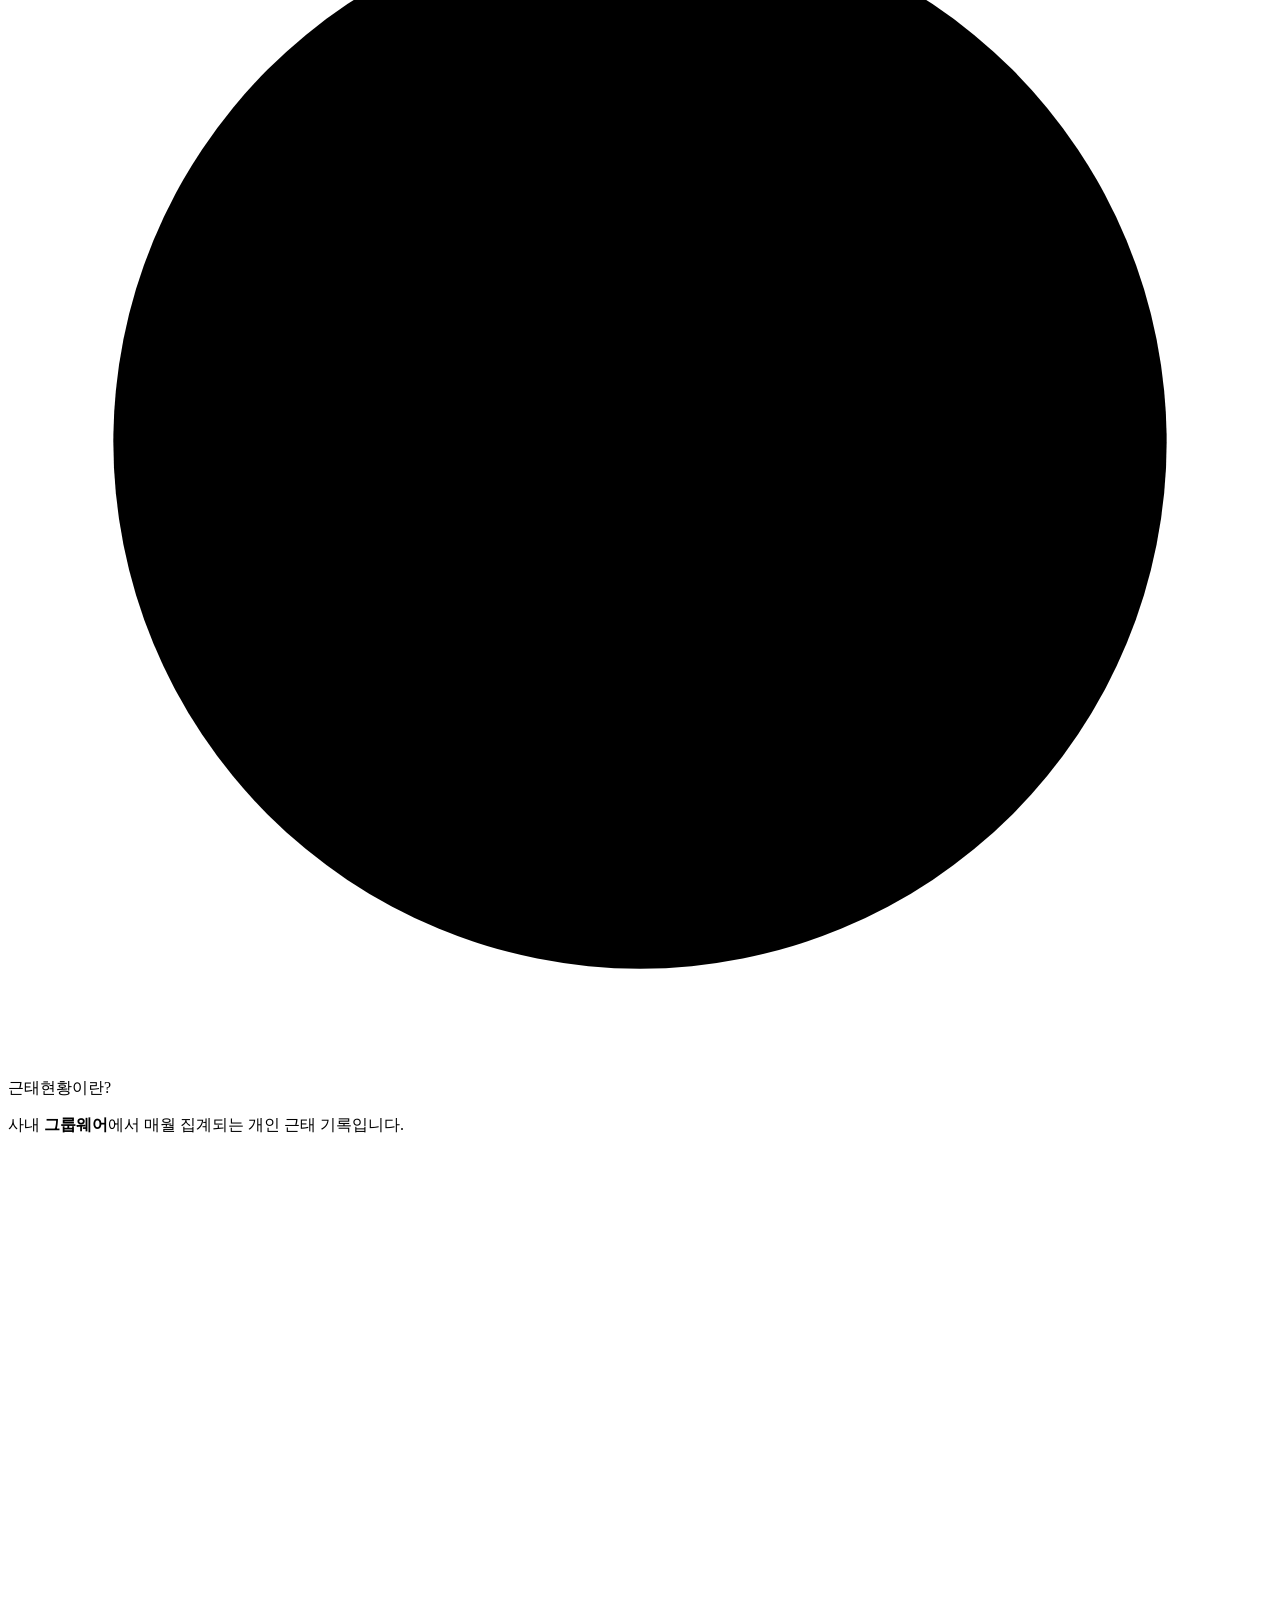
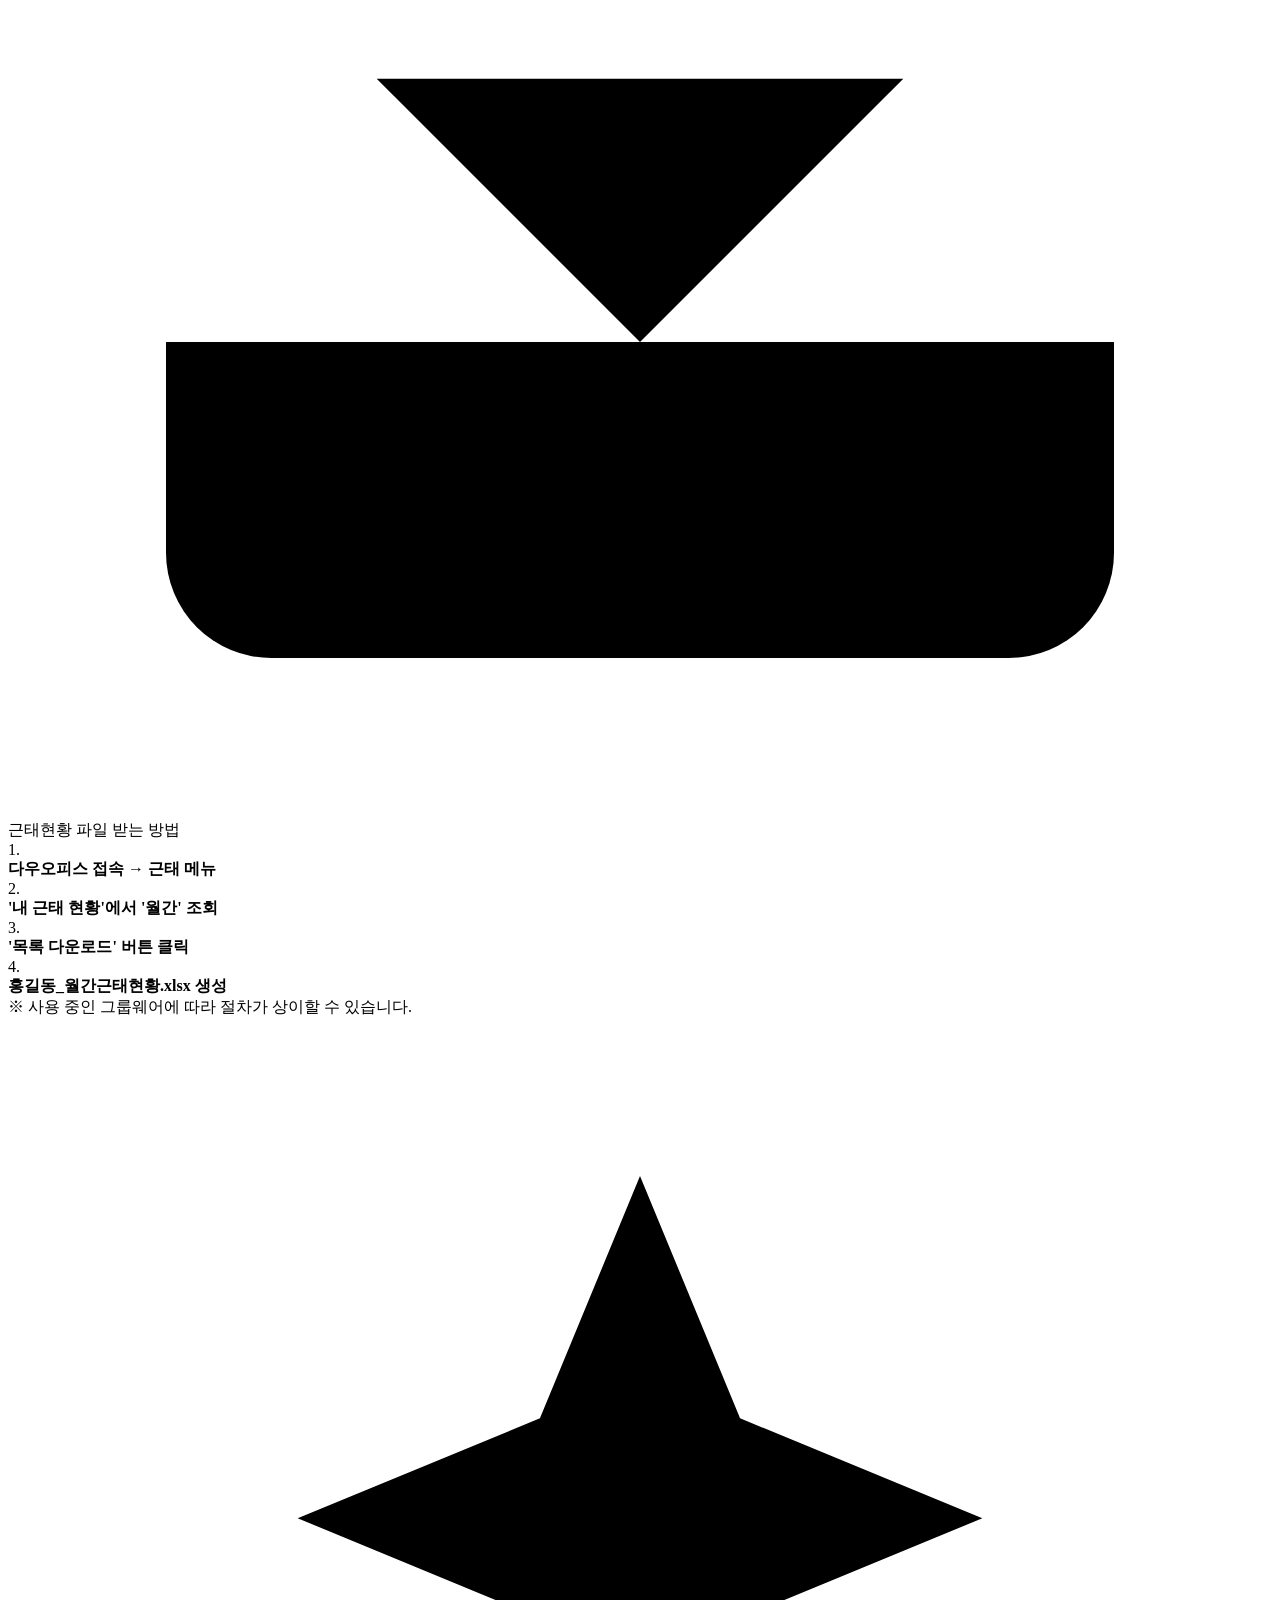
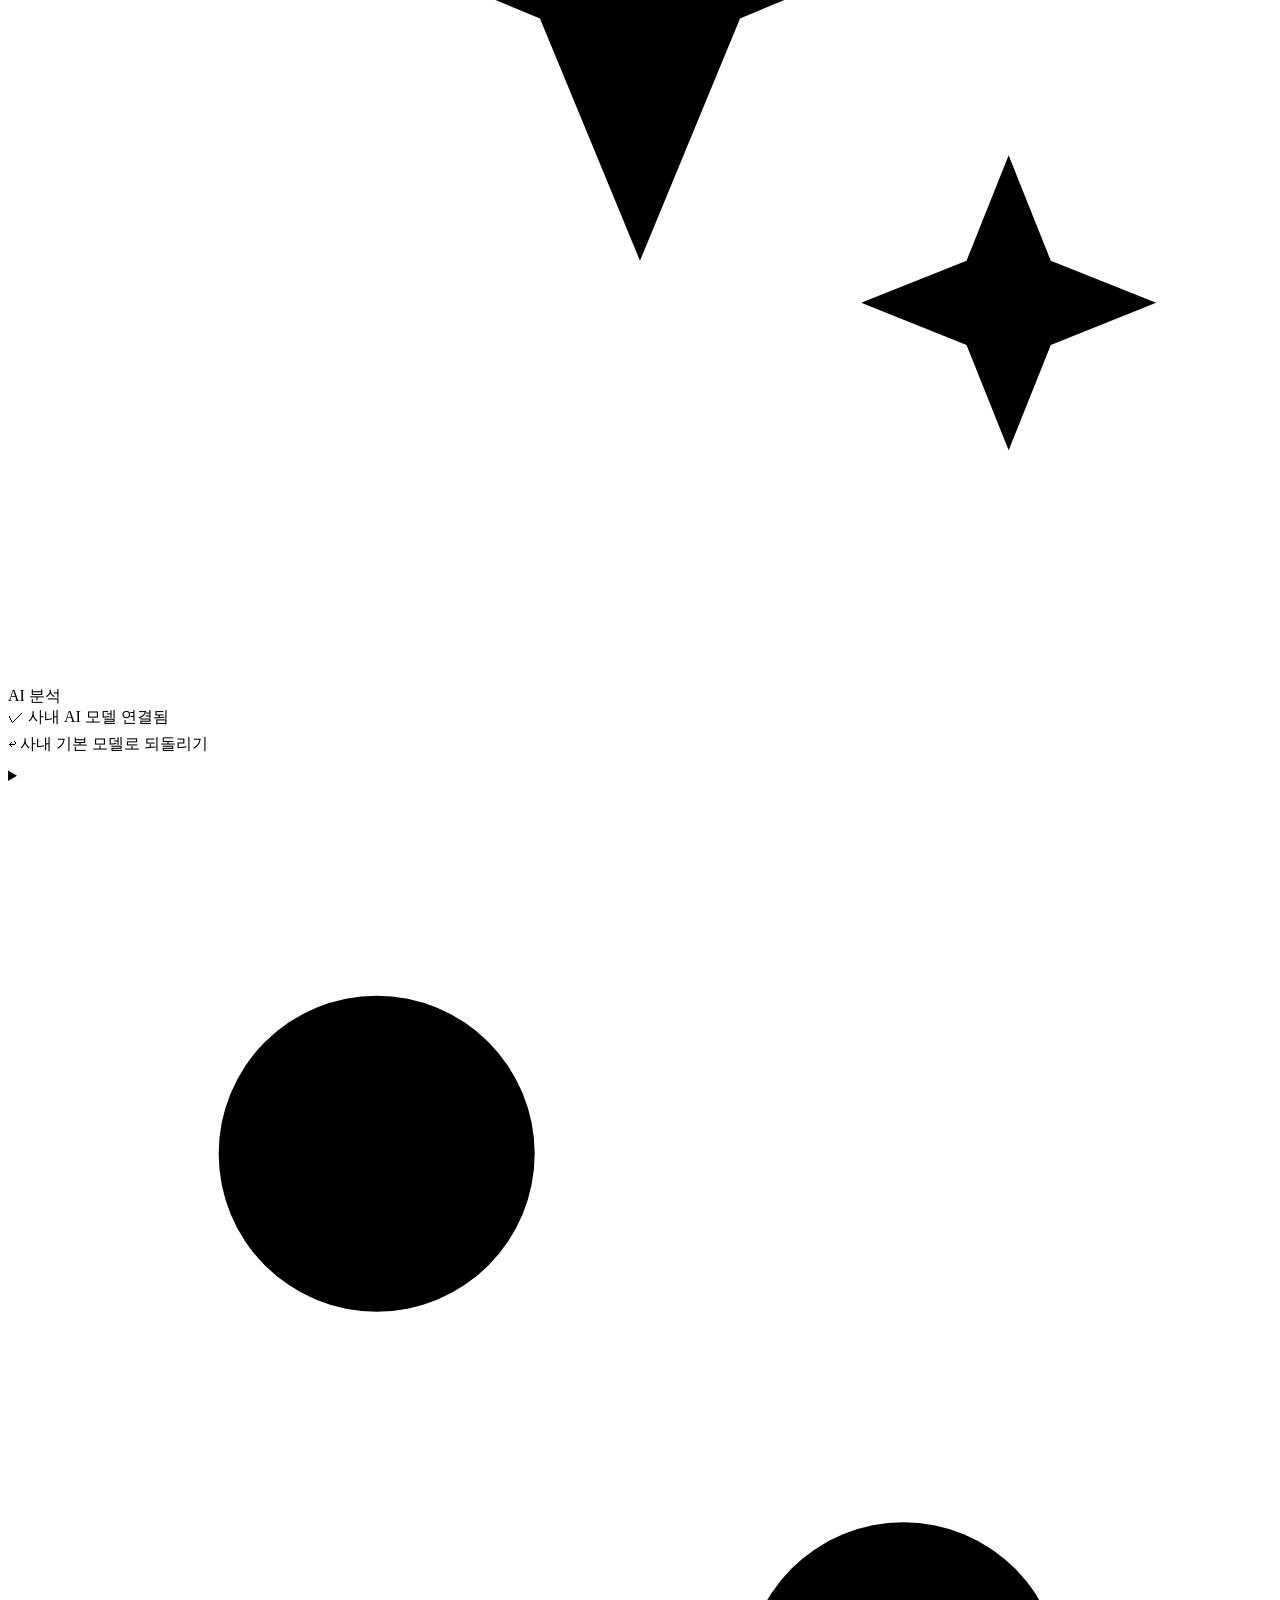
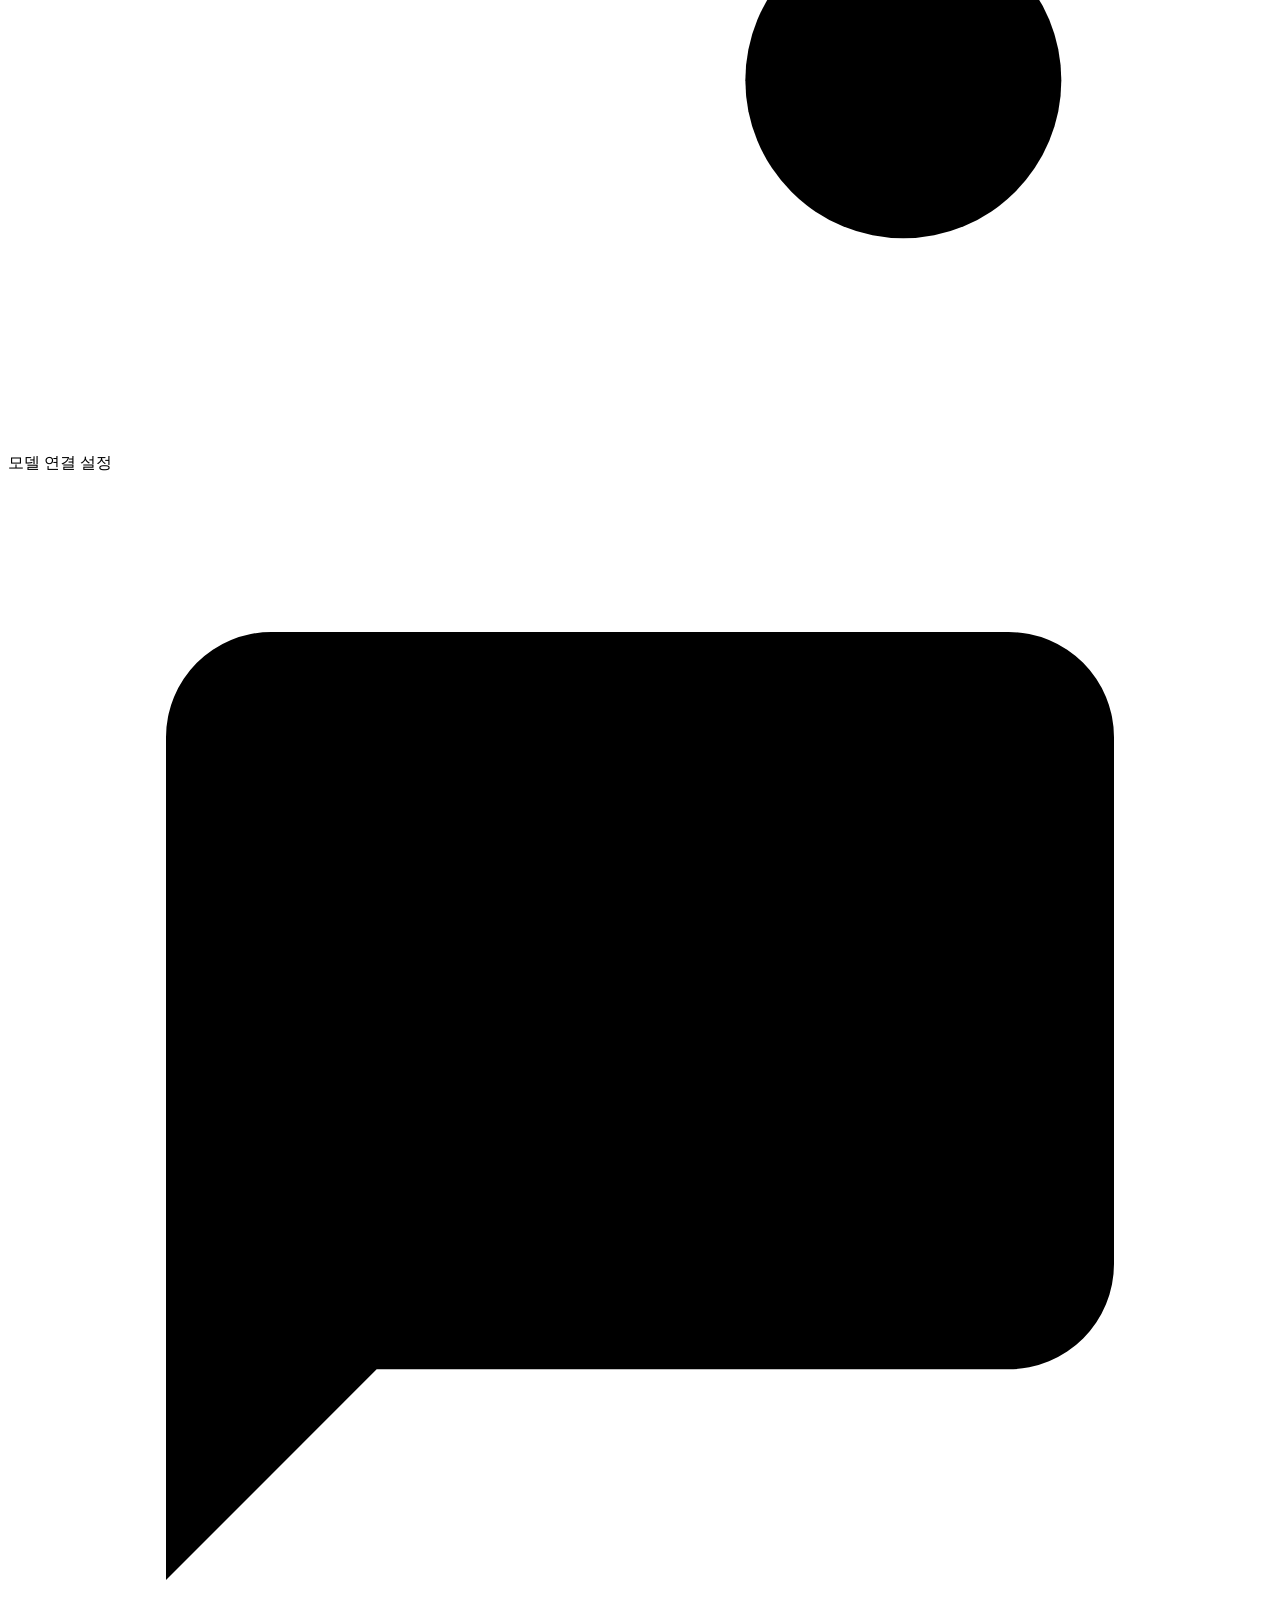
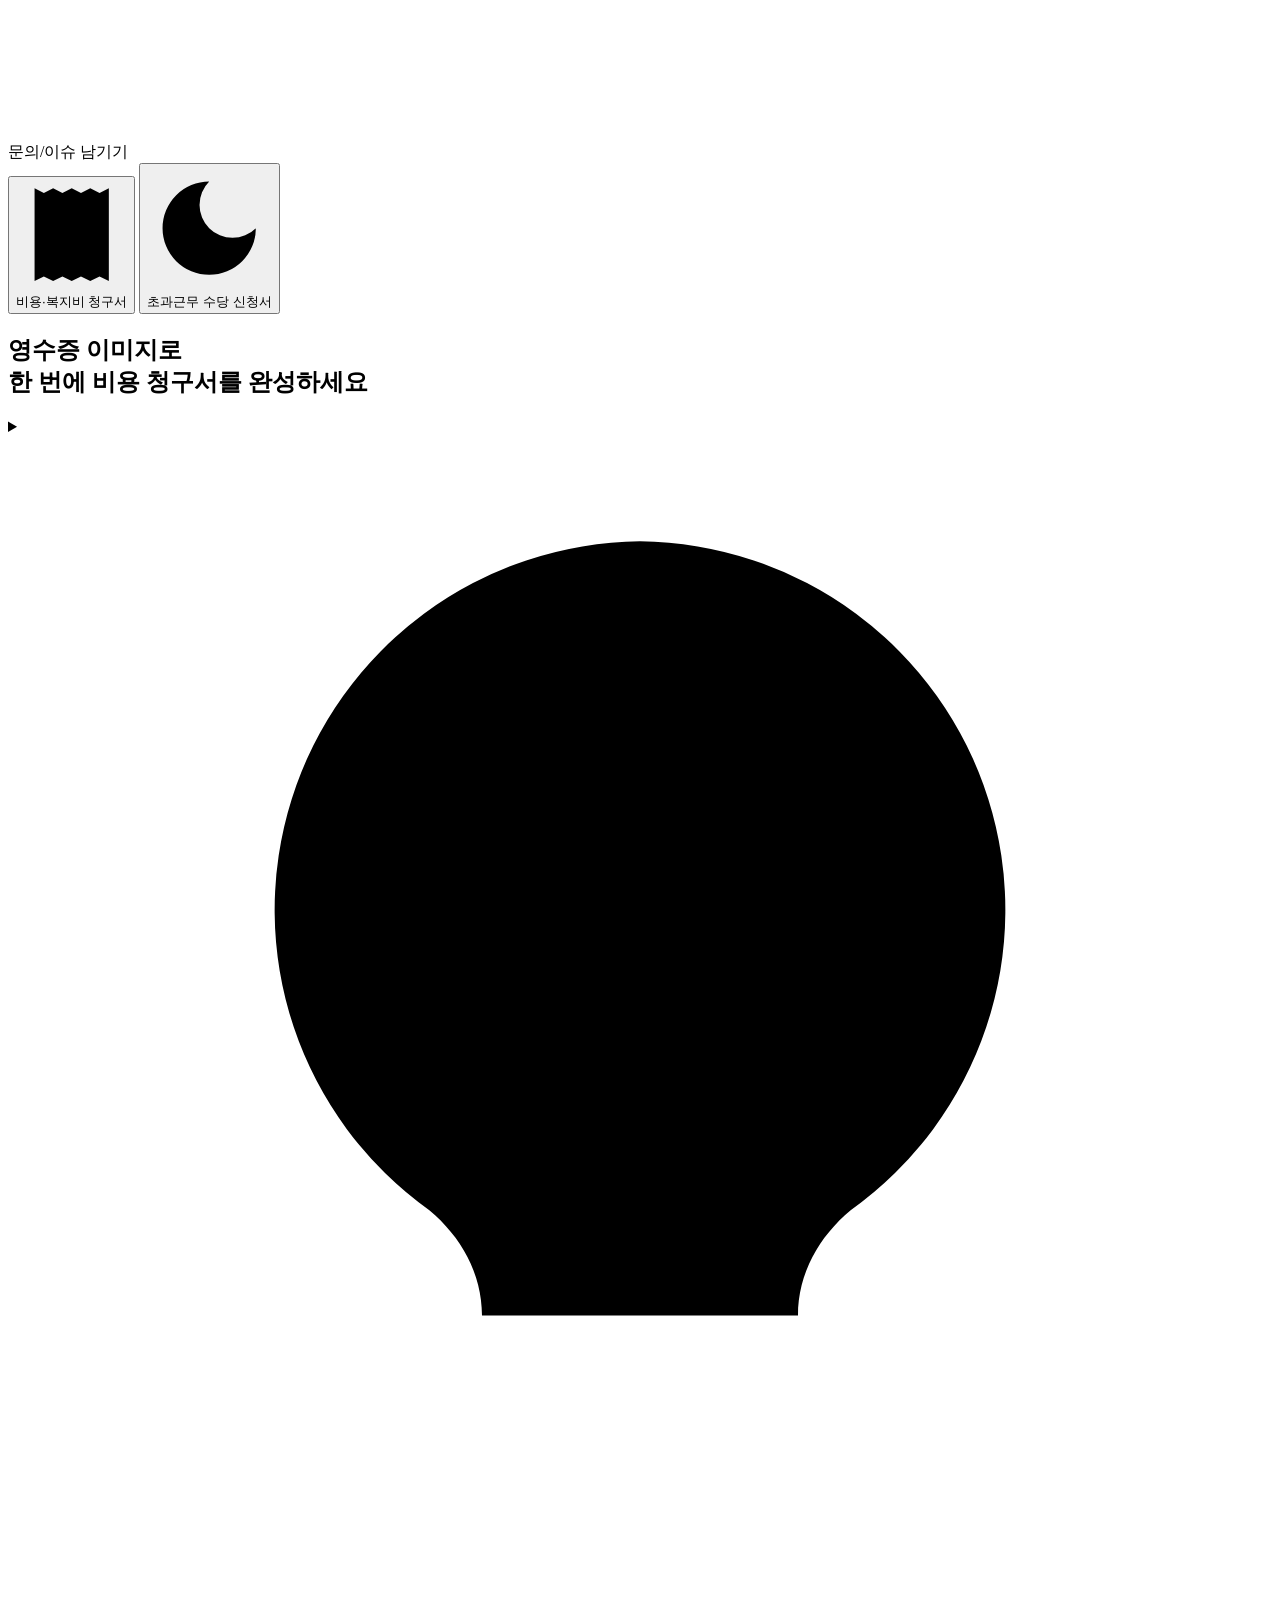
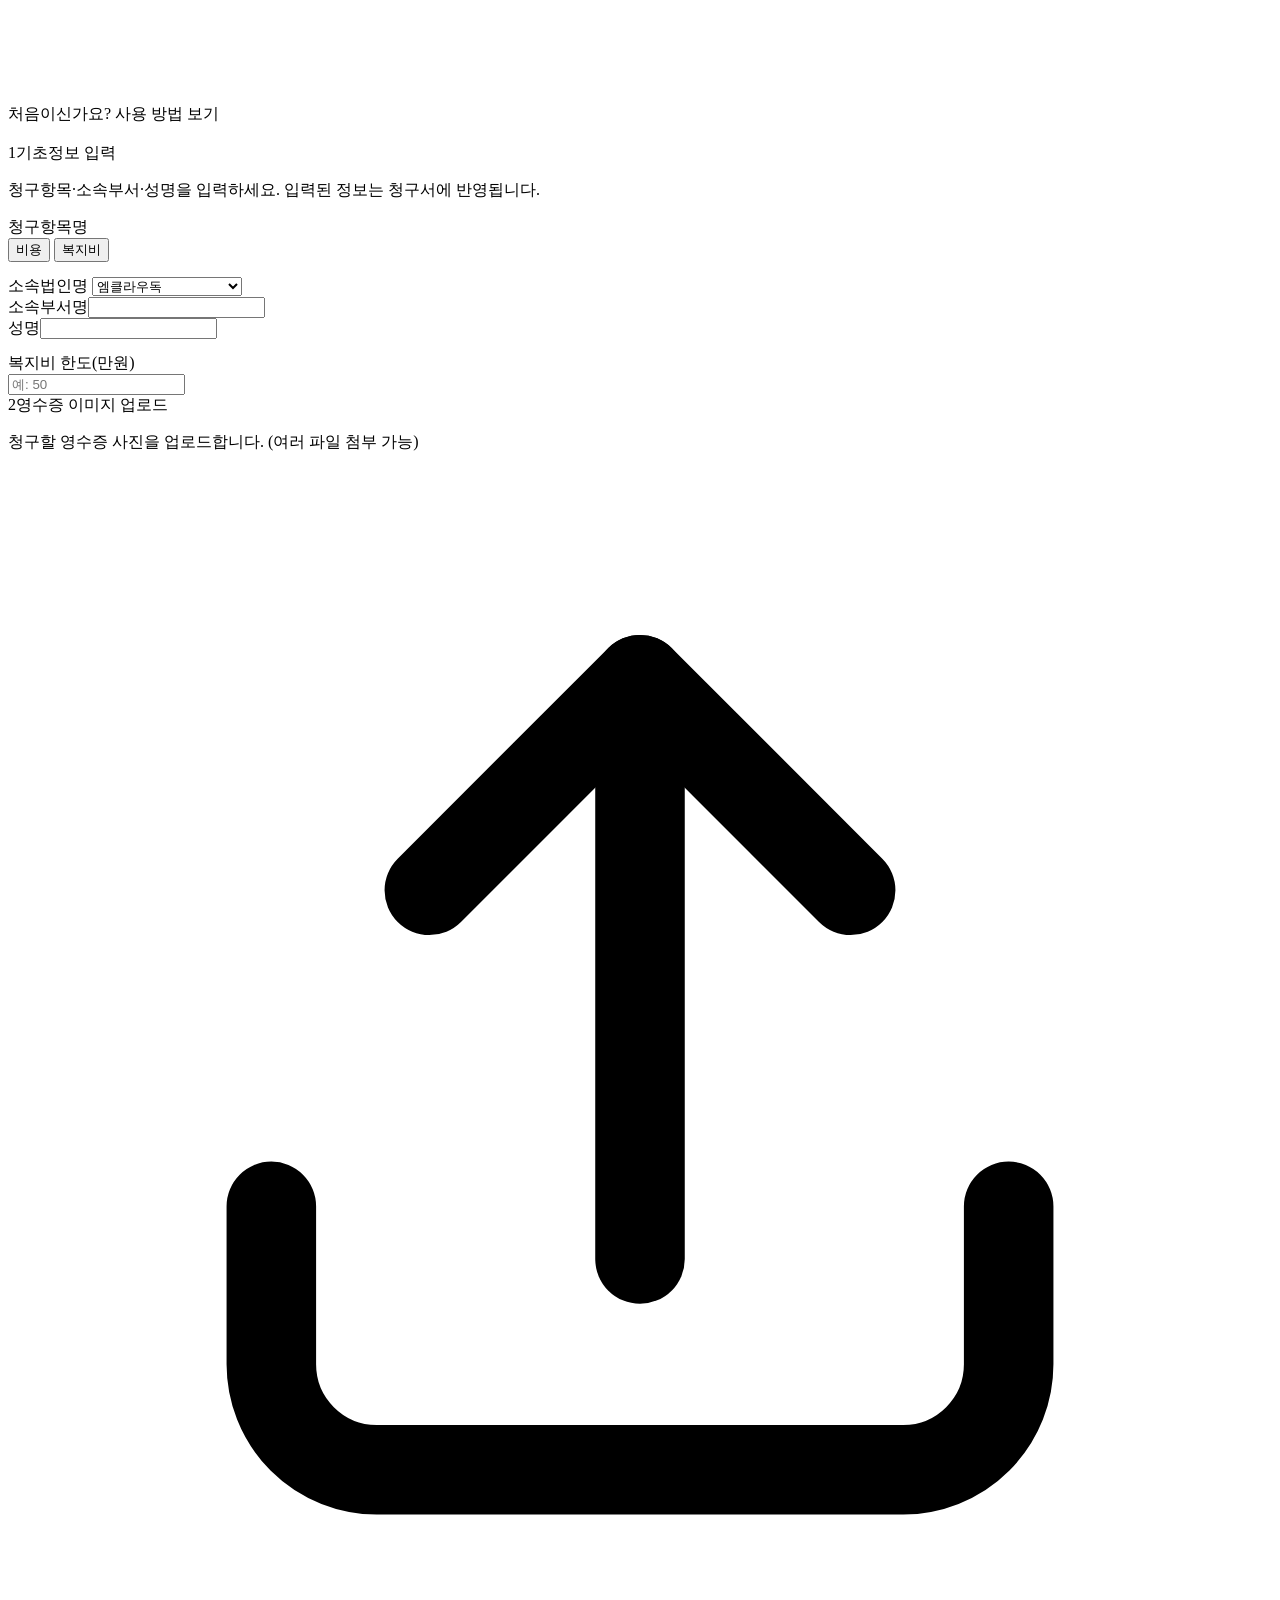
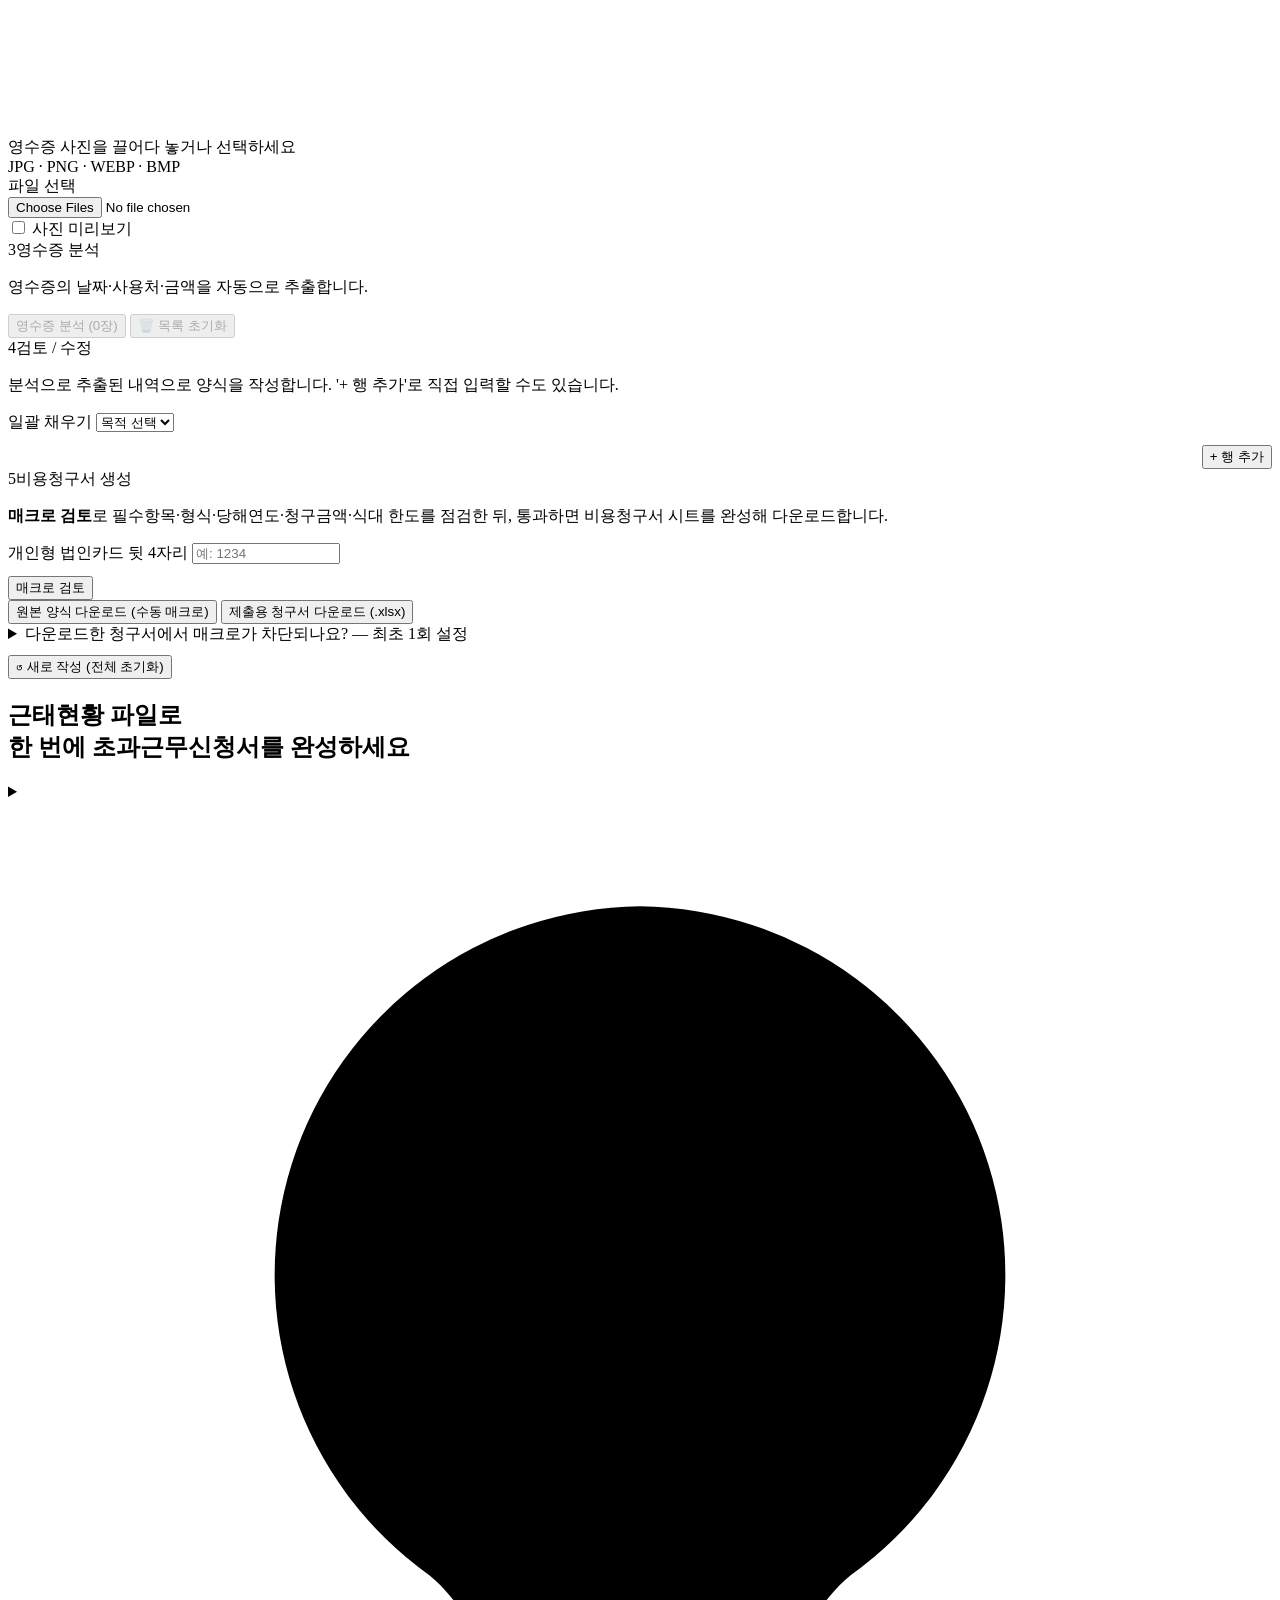
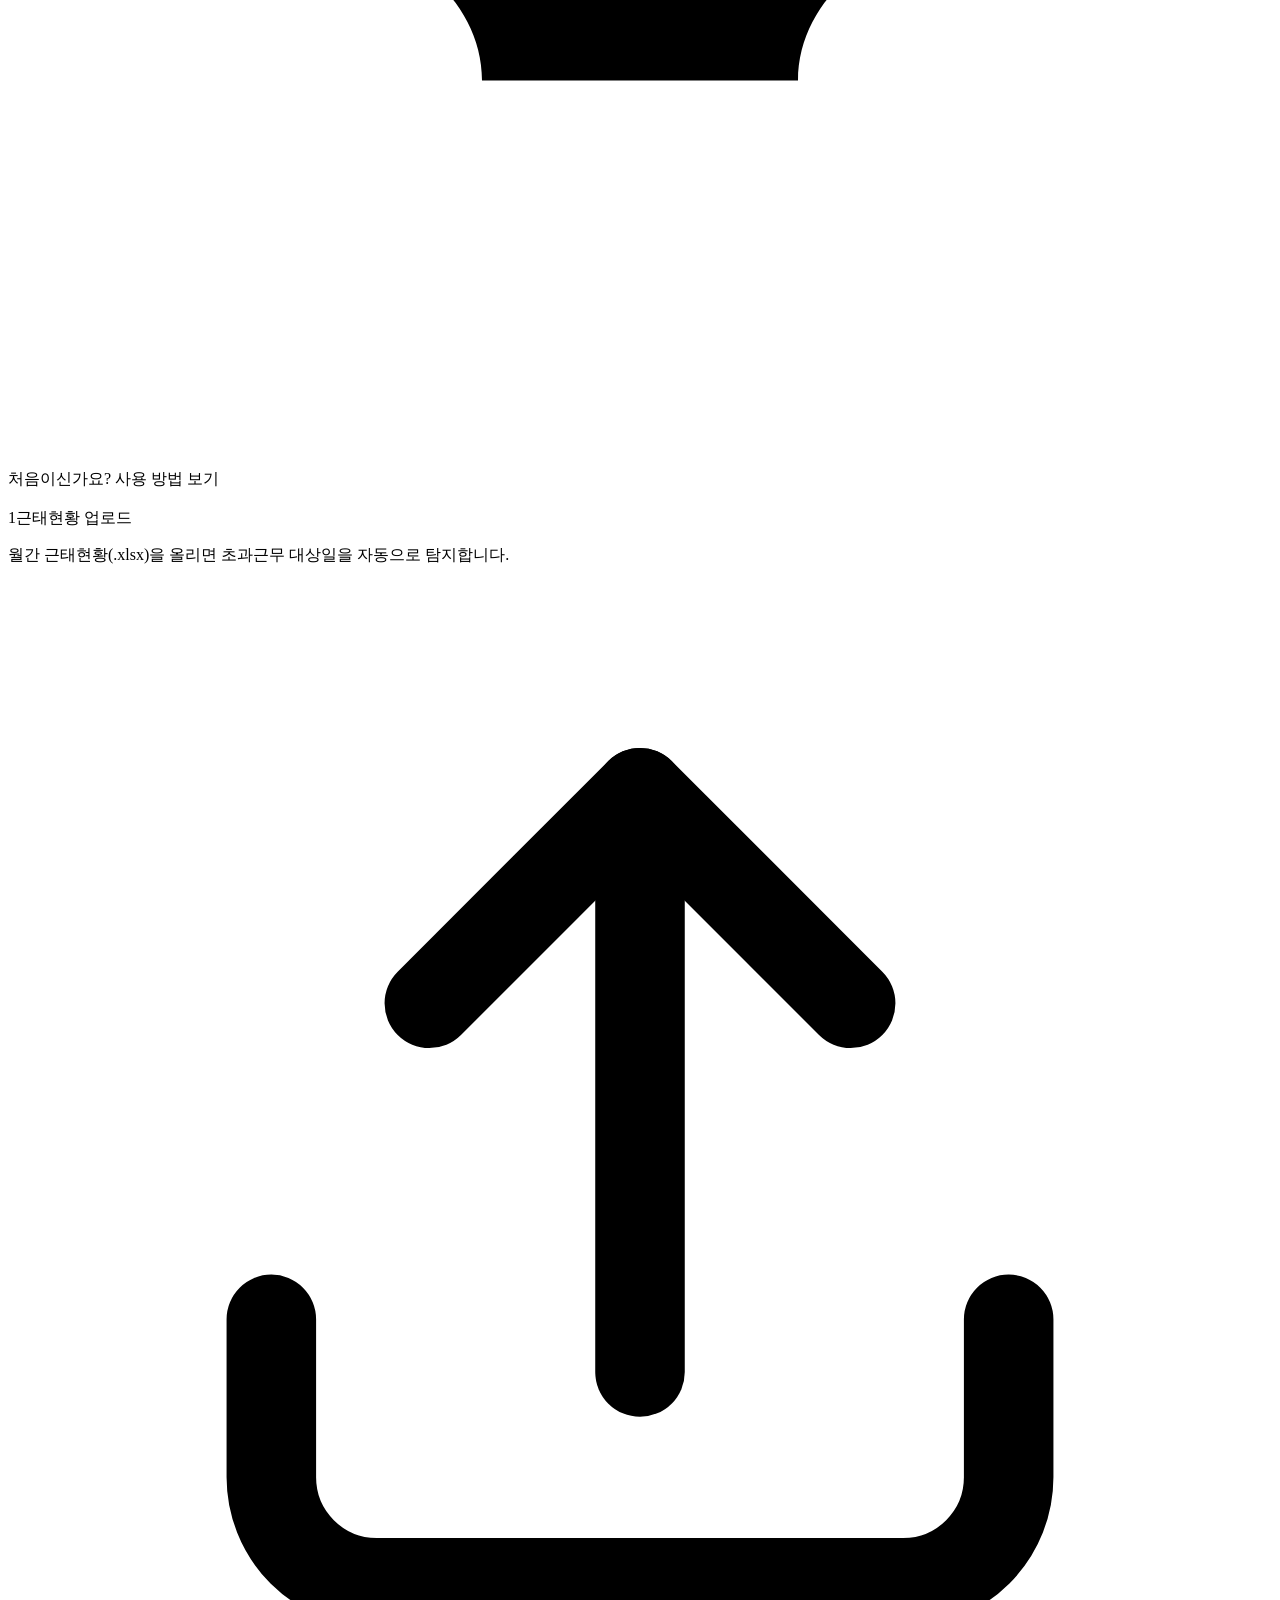
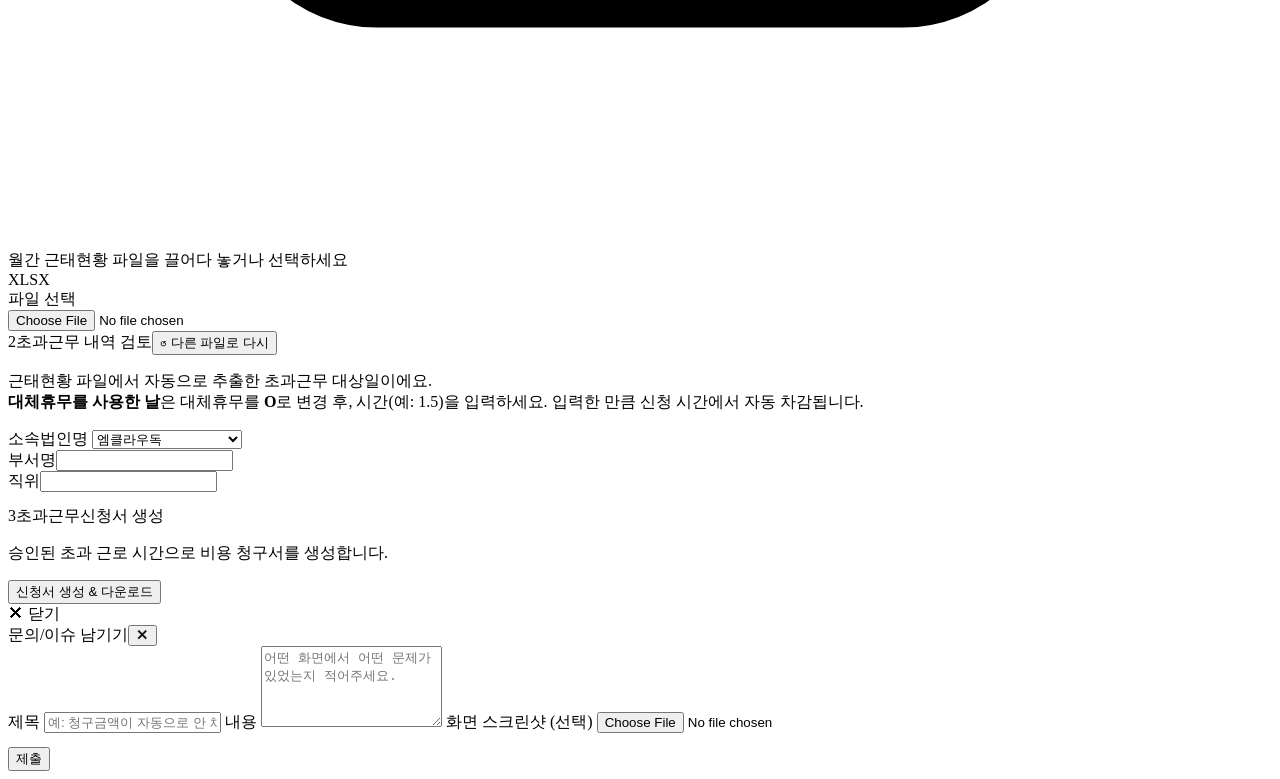
==== commit 097b34fa: "feat: 연장근무→초과근무 전면 변경, 작성일 자동입력, 법인명·레이블 수정 - 연장근무 → 초과근무 전체 용어 변경 (파일명 참조 포함) - .gitignore 템플릿 파일명 " ====
--- a/static/index.html
+++ b/static/index.html
@@ -103,6 +103,13 @@
               </div>
             </div>
             <div class="row">
+              <div style="flex:0 0 auto;">
+                <label class="fld">소속법인명</label>
+                <select id="companySel" onchange="setCompany(this)" style="width:auto; min-width:150px;">
+                  <option value="엠클라우독">엠클라우독</option>
+                  <option value="넥스노우">넥스노우</option>
+                </select>
+              </div>
               <div><label class="fld">소속부서명</label><input type="text" id="dept"/></div>
               <div><label class="fld">성명</label><input type="text" id="name"/></div>
             </div>
@@ -219,7 +226,14 @@
             <p class="step-desc">근태현황 파일에서 자동으로 추출한 초과근무 대상일이에요. <br><b>대체휴무를 사용한 날</b>은 대체휴무를 <b>O</b>로 변경 후, 시간(예: 1.5)을 입력하세요. 입력한 만큼 신청 시간에서 자동 차감됩니다.</p>
             <div class="metrics" id="otMetrics"></div>
             <div class="row" style="margin-bottom:14px;">
-              <div><label class="fld">소속</label><input type="text" id="otDept"/></div>
+              <div style="flex:0 0 auto;">
+                <label class="fld">소속법인명</label>
+                <select id="otCompanySel" style="width:auto; min-width:150px;">
+                  <option value="엠클라우독">엠클라우독</option>
+                  <option value="넥스노우">넥스노우</option>
+                </select>
+              </div>
+              <div><label class="fld">부서명</label><input type="text" id="otDept"/></div>
               <div><label class="fld">직위</label><input type="text" id="otPos"/></div>
             </div>
             <div class="tbl-wrap"><table class="grid" id="attTable"></table></div>
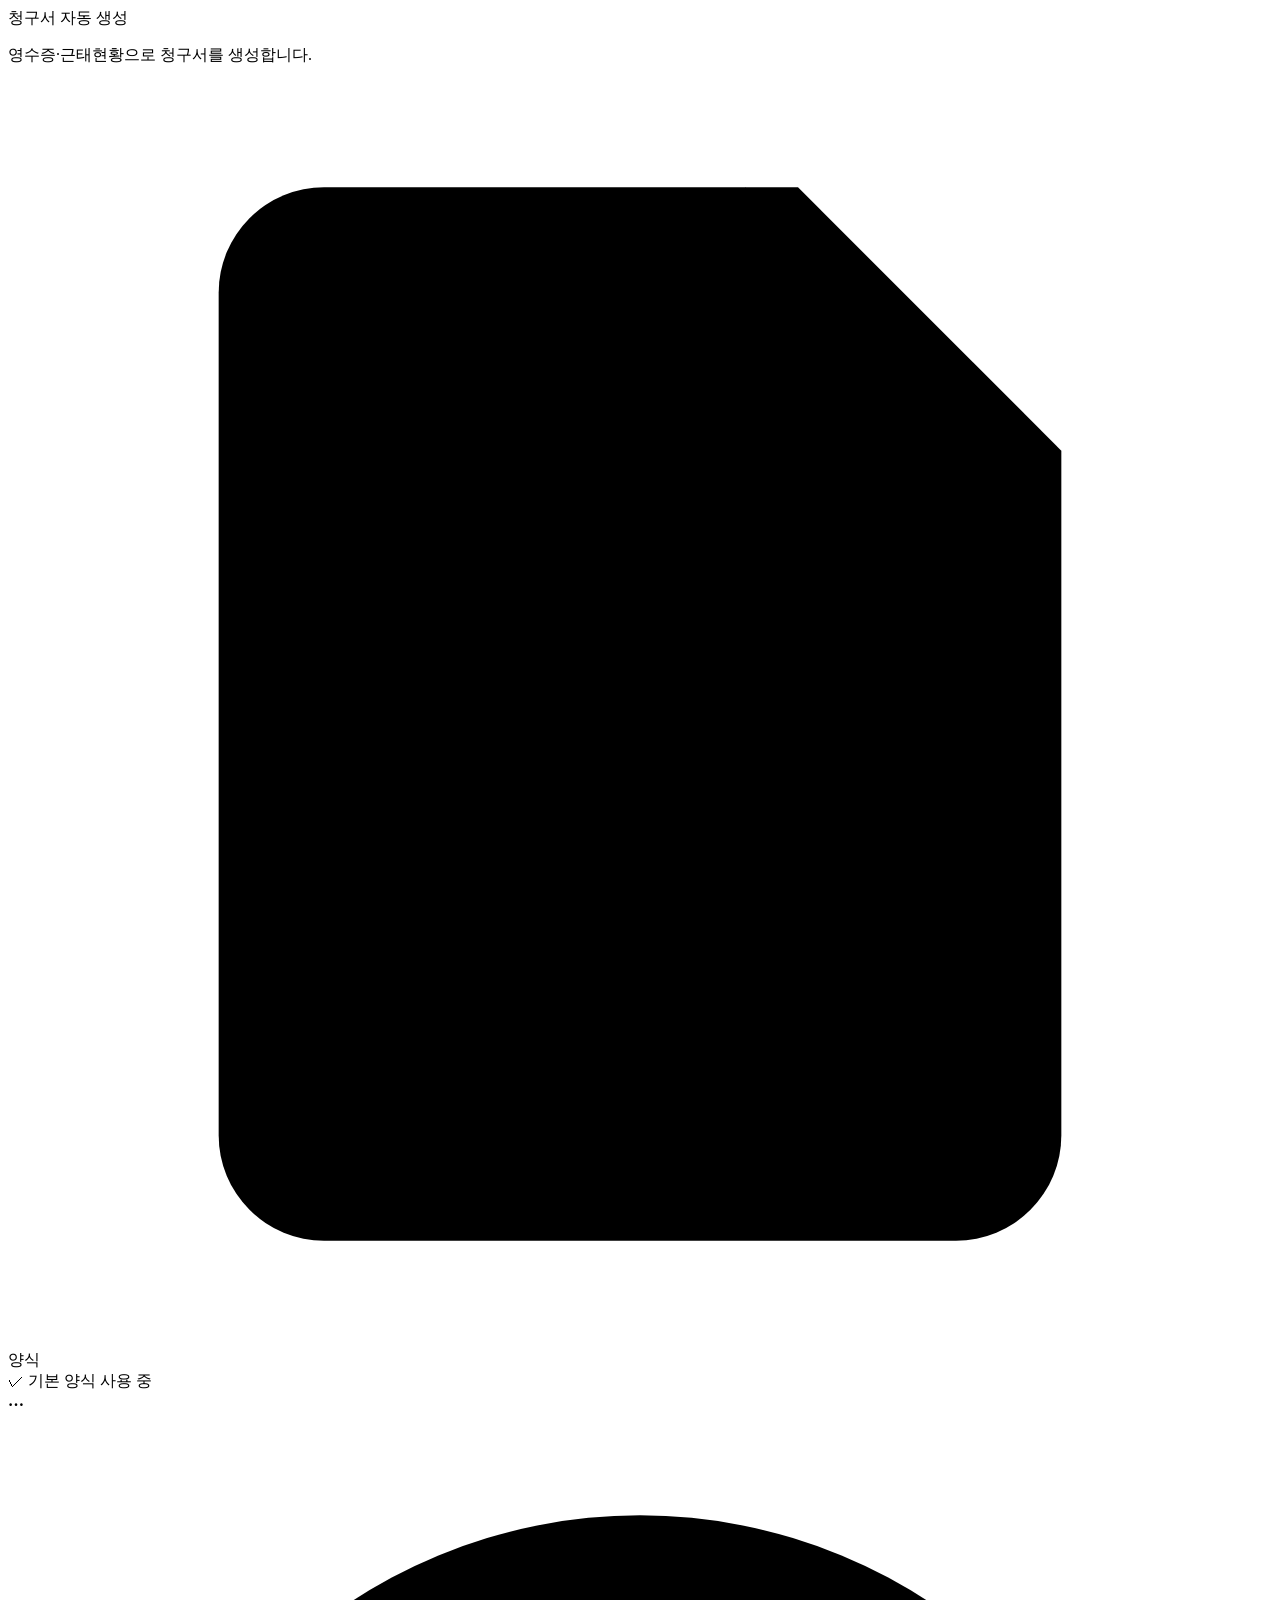
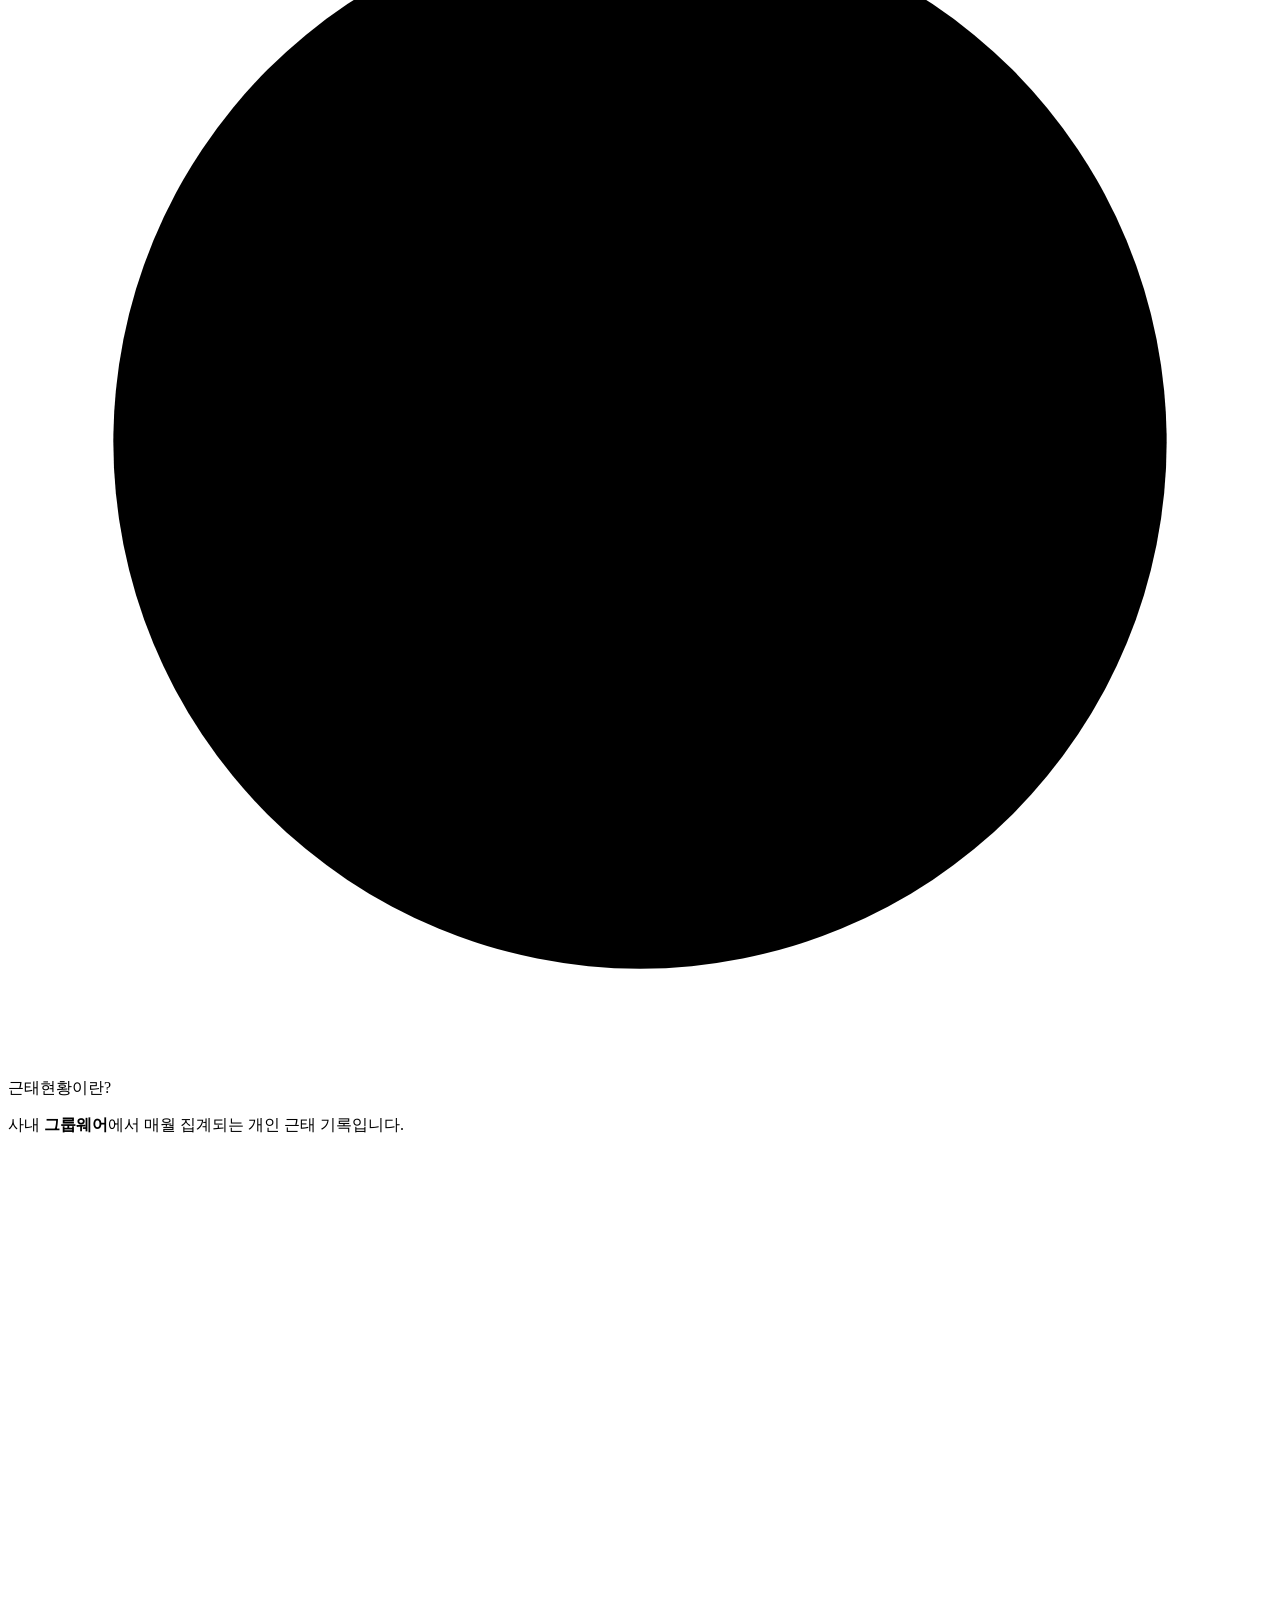
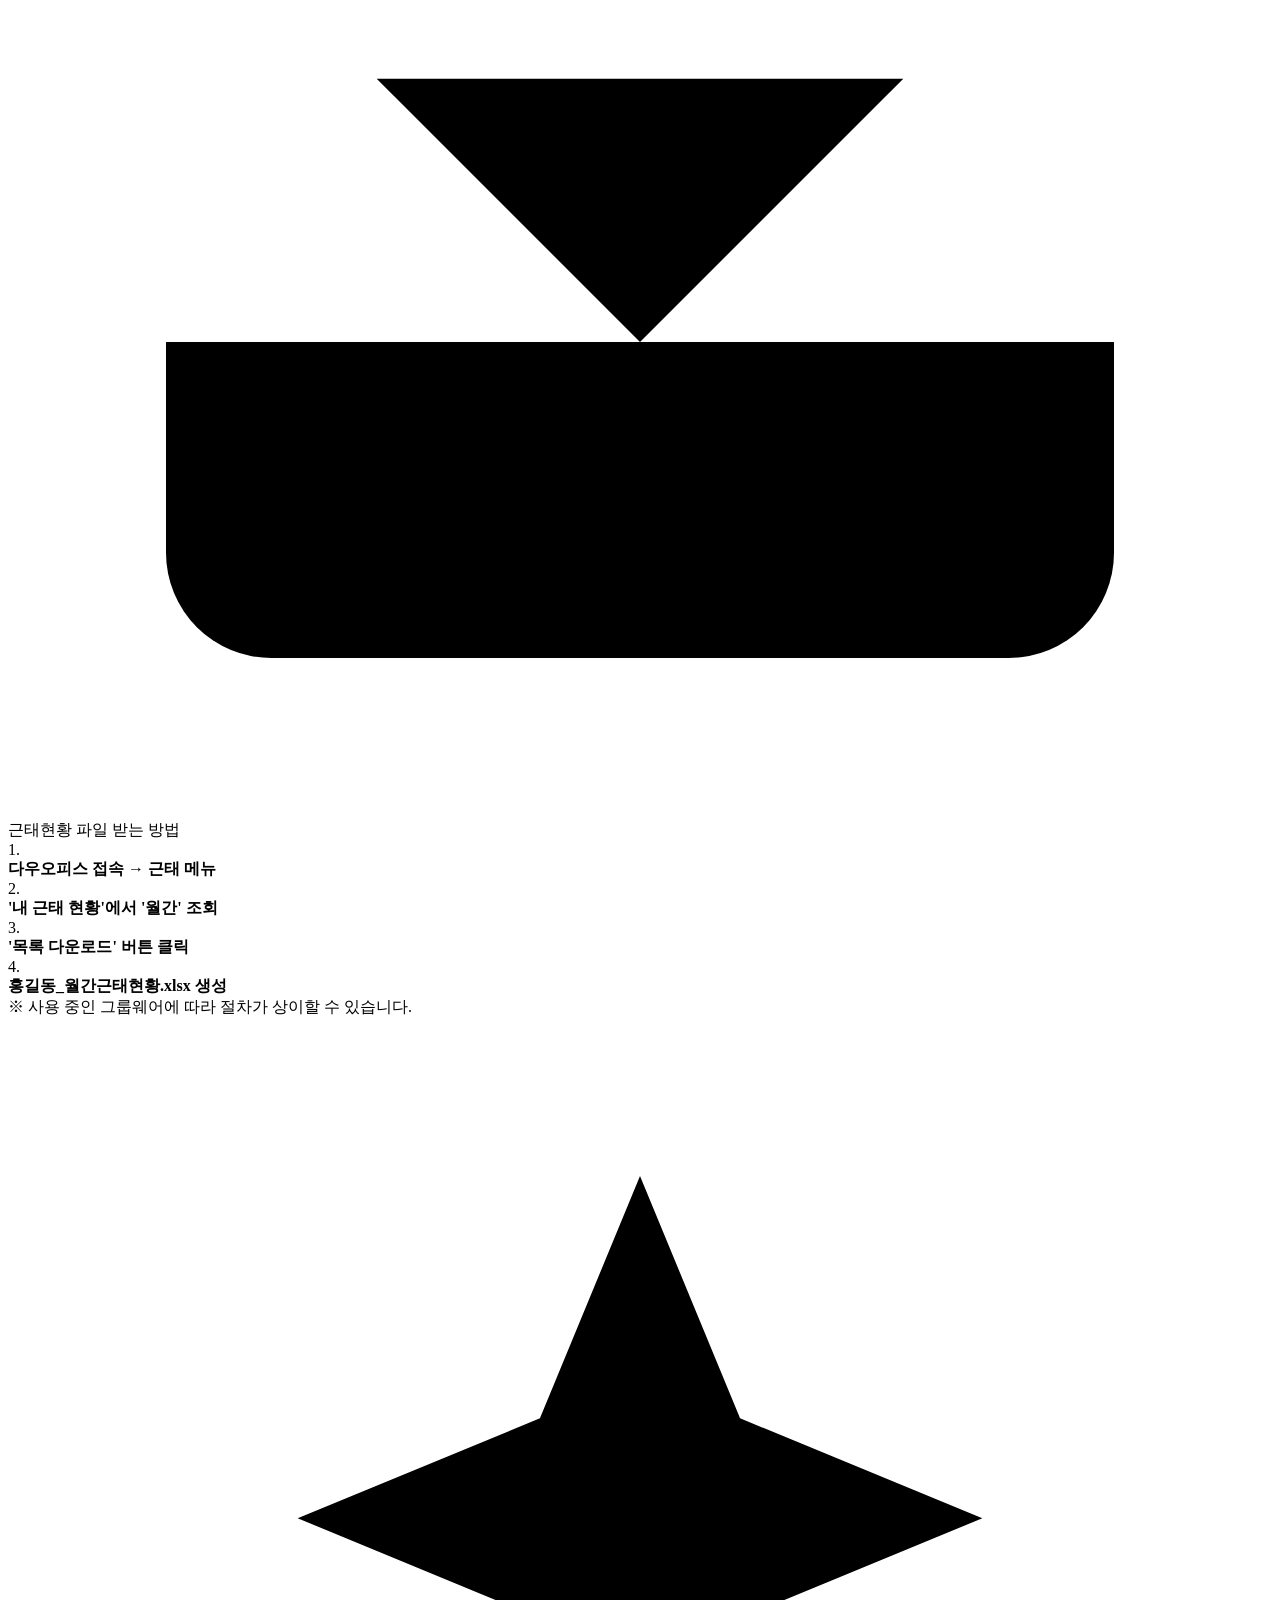
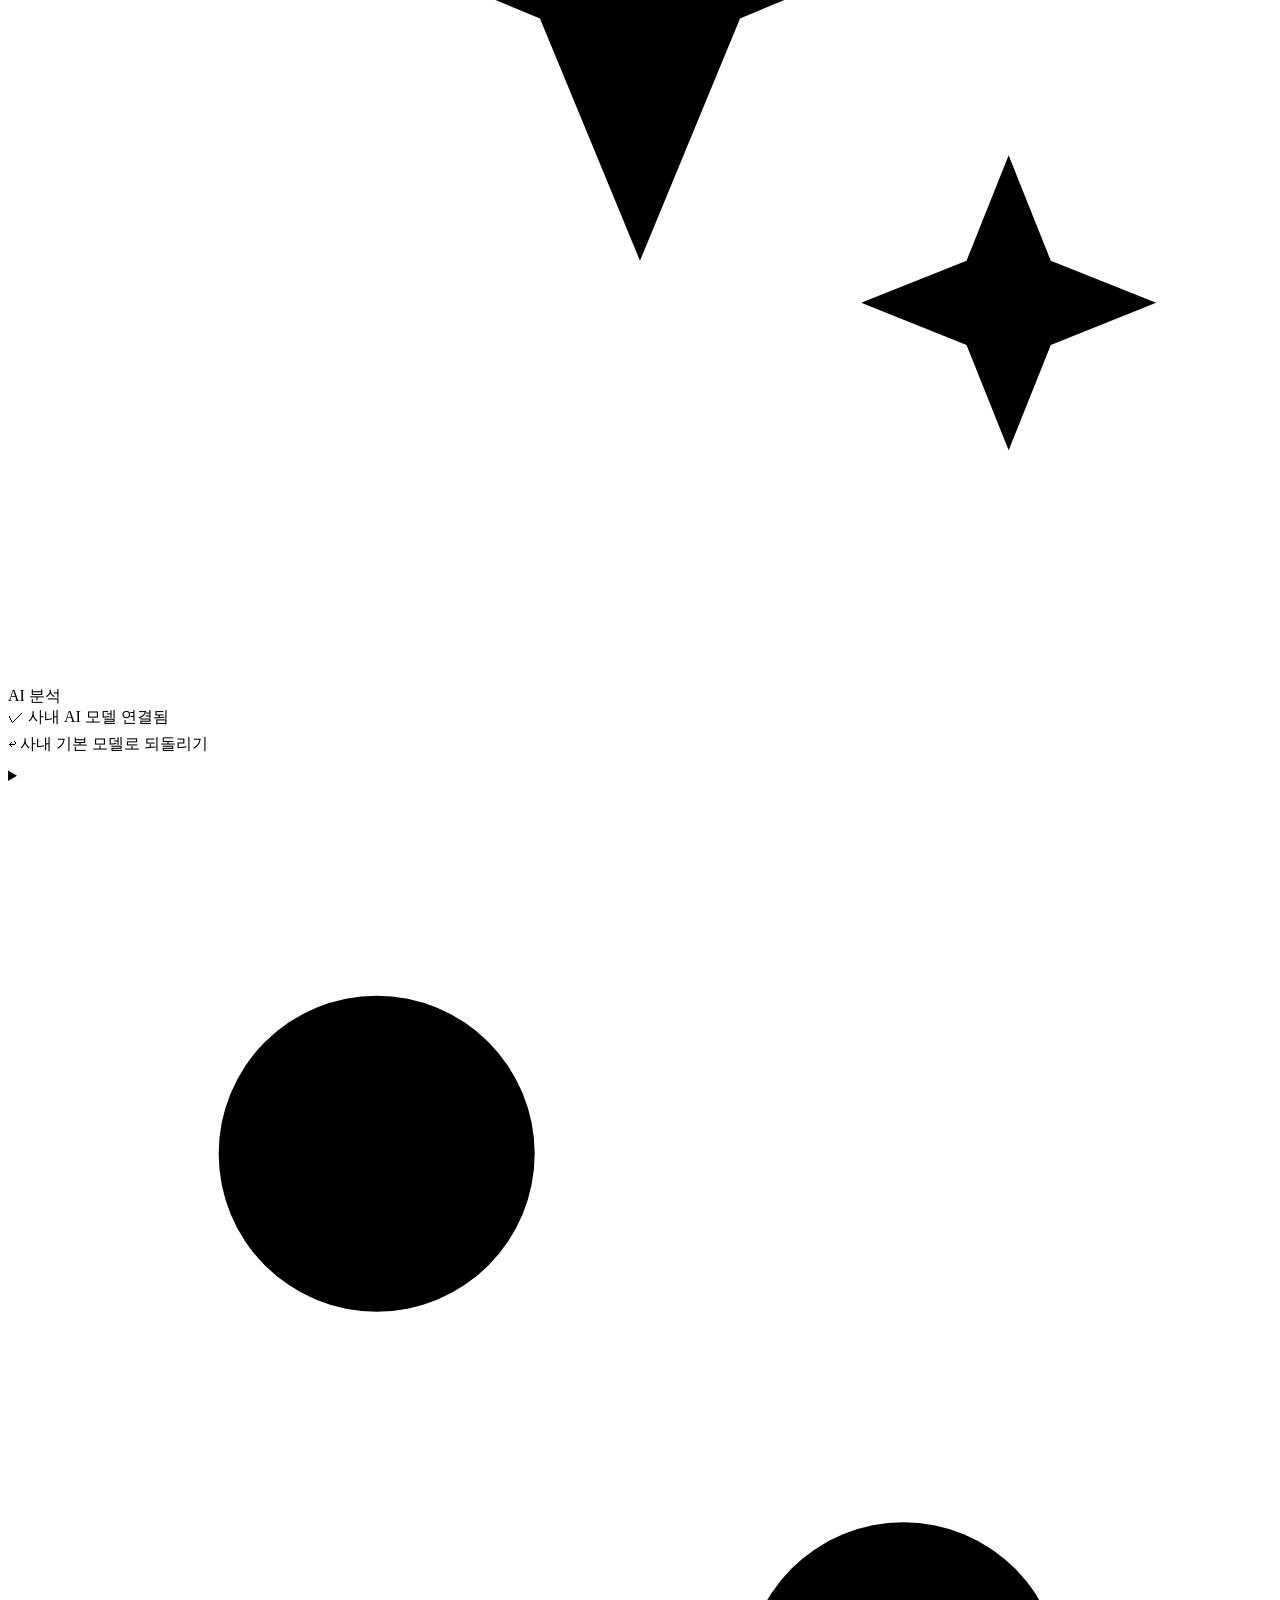
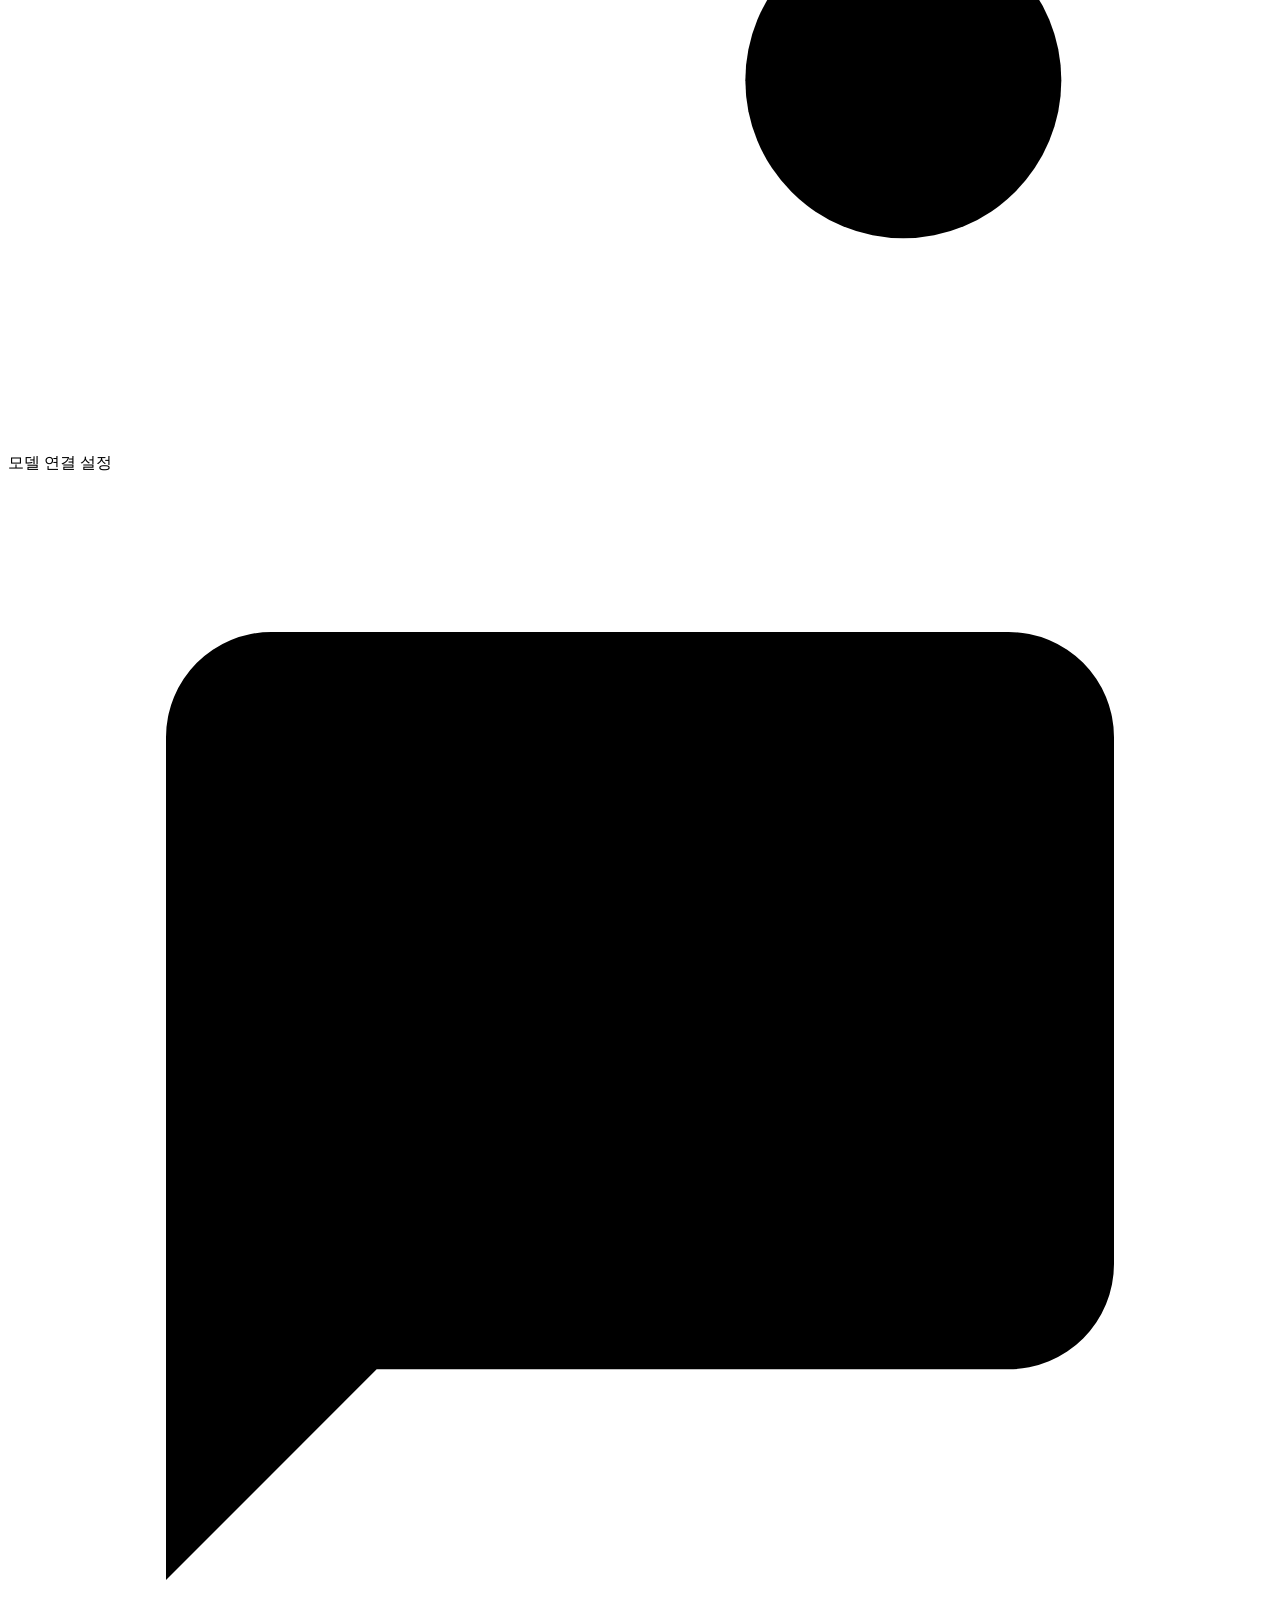
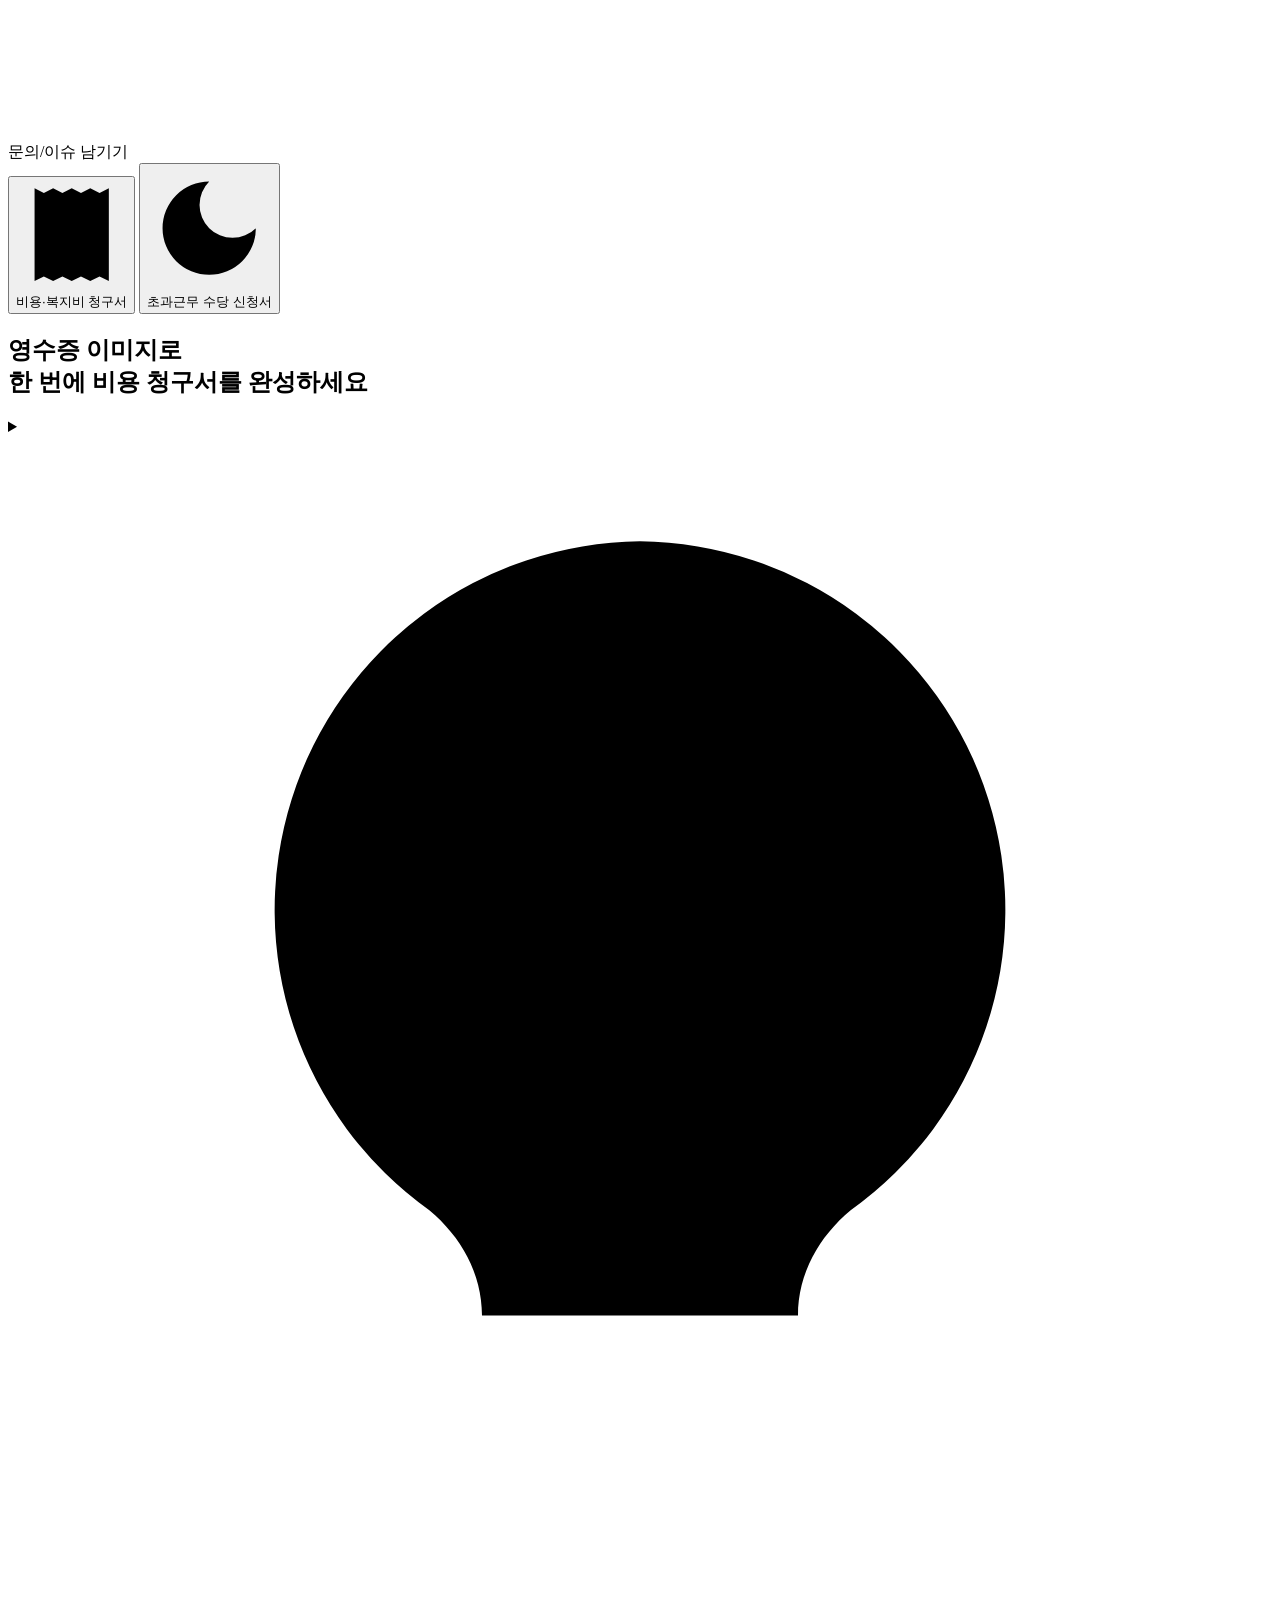
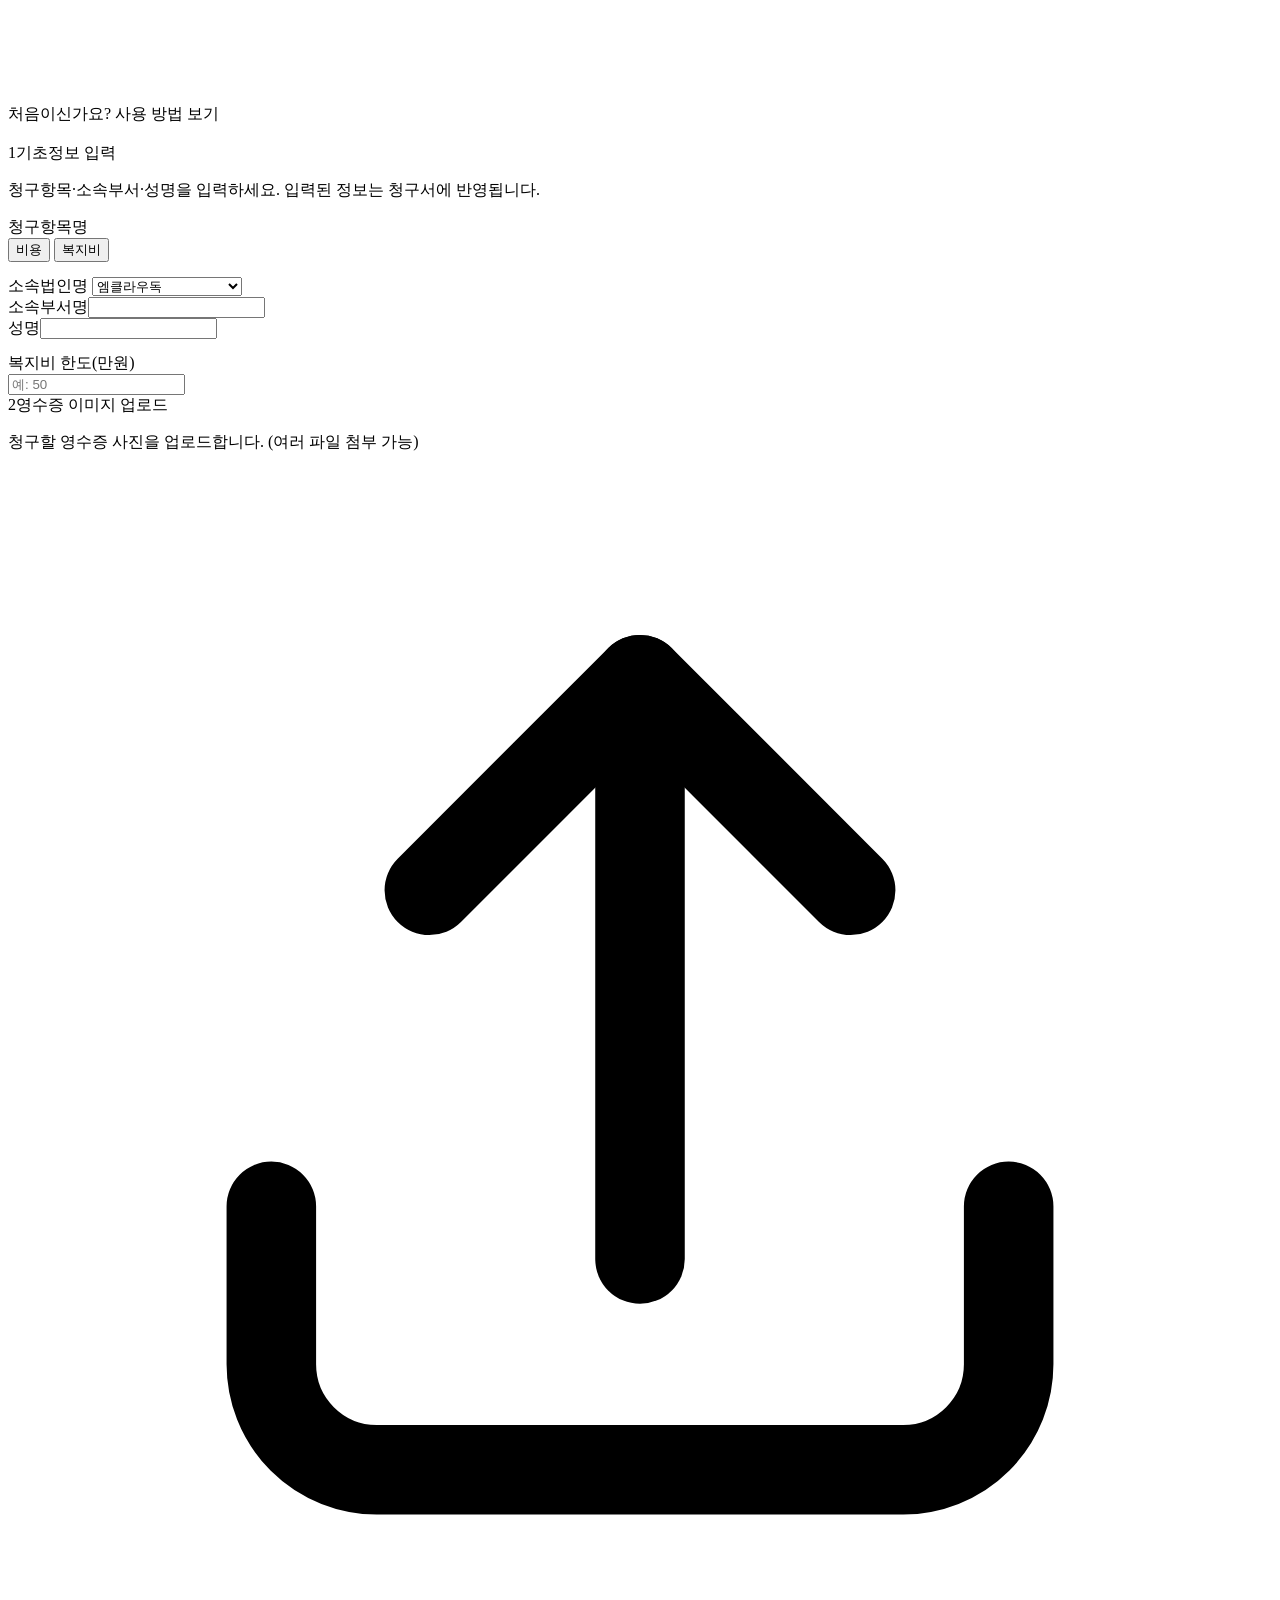
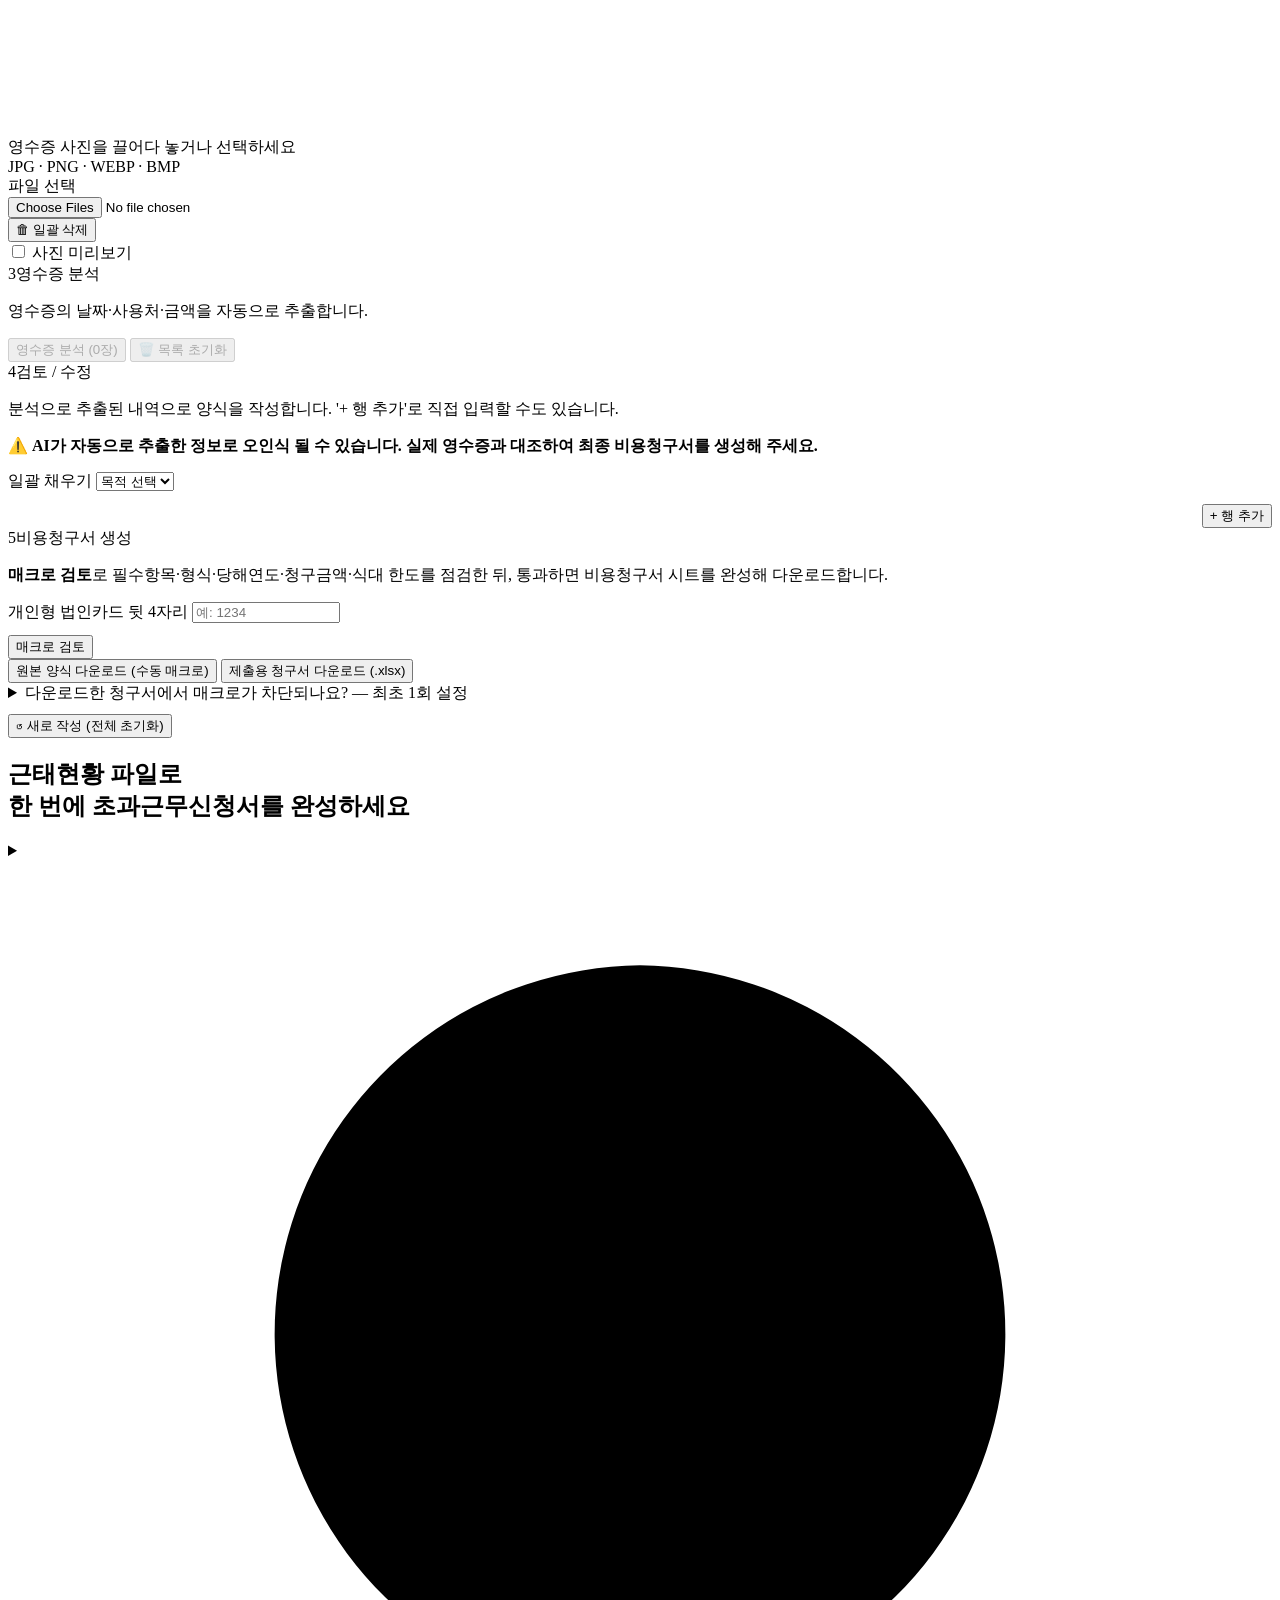
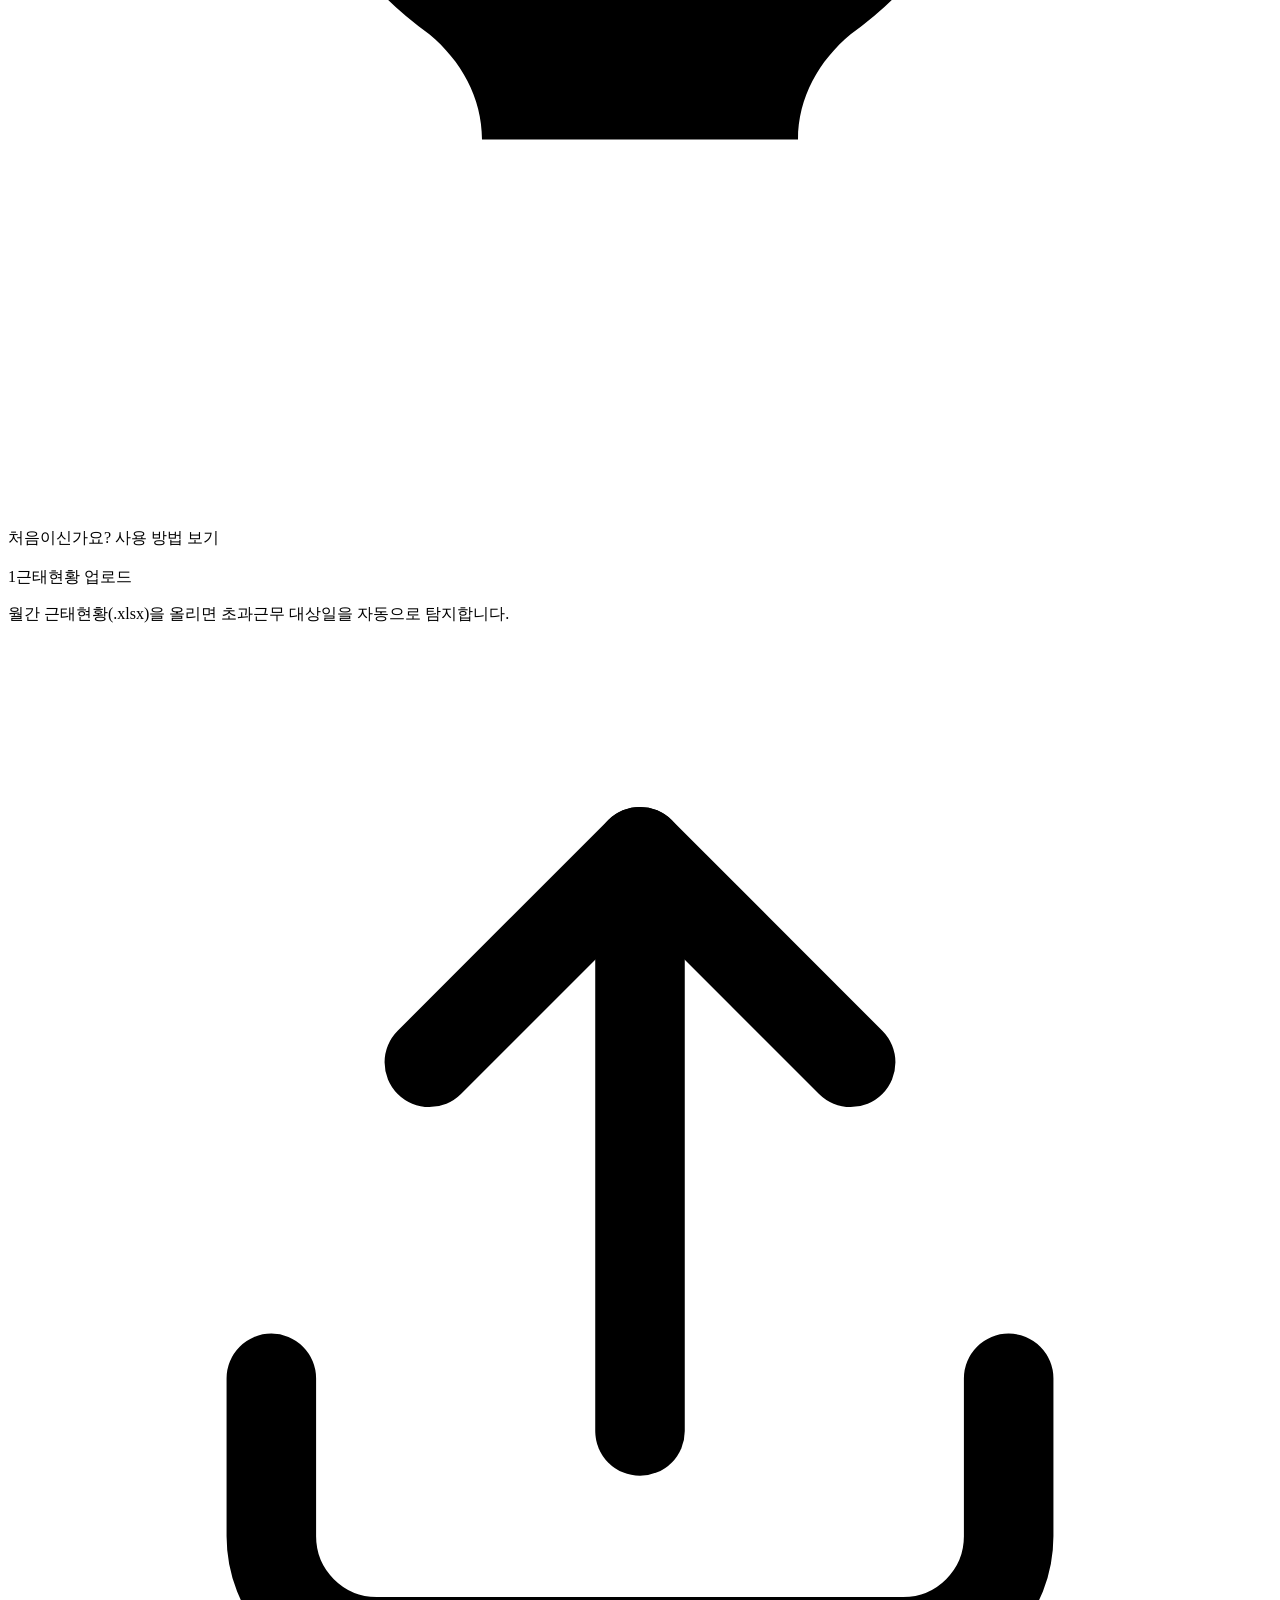
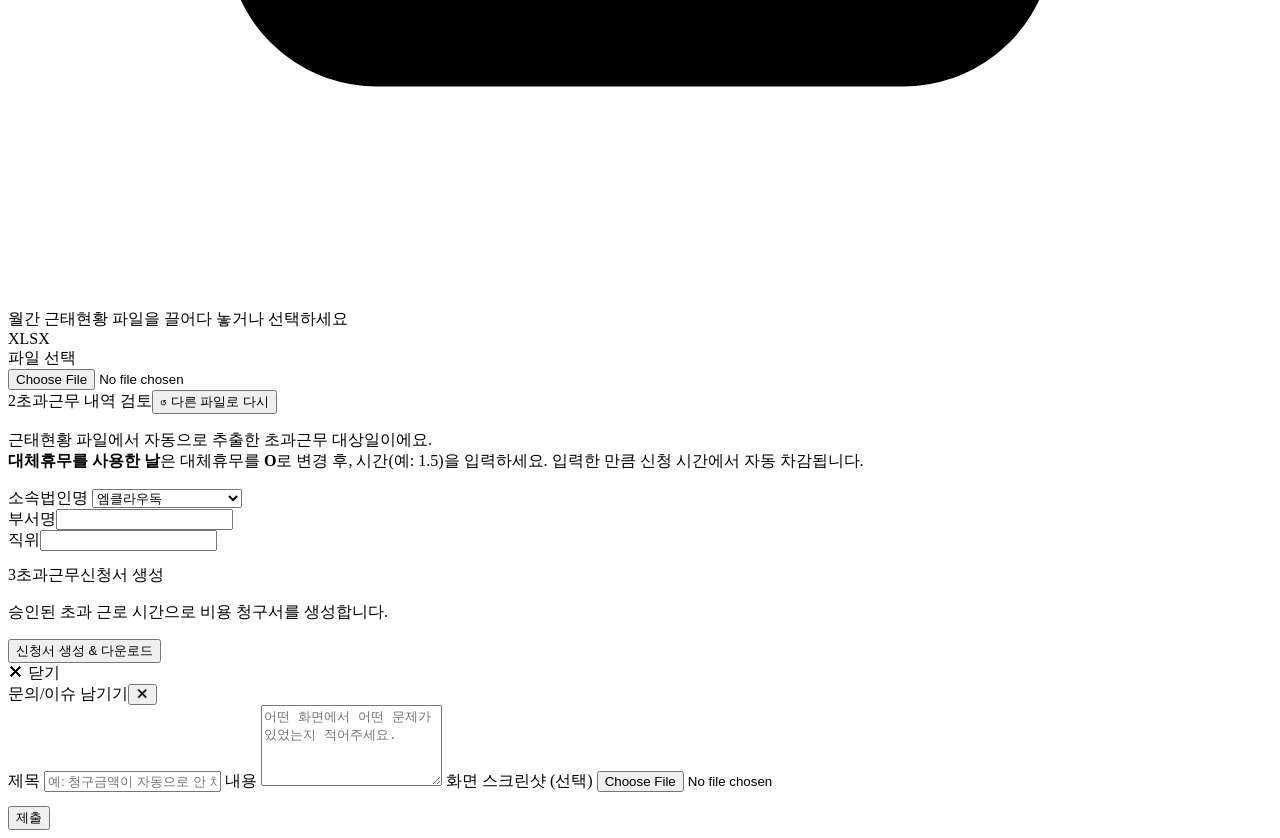
==== commit e097c397: "feat: 영수증 분석 로깅·사업자번호 추출, 영수증 전체삭제·재분석 기능 추가 - receipt_parser: 사업자번호·상호명 resolve 로직 추가 - server: uvi" ====
--- a/static/index.html
+++ b/static/index.html
@@ -129,6 +129,10 @@
               <div class="pick">파일 선택</div>
             </div>
             <input type="file" id="rcptInput" class="hidden" multiple accept=".jpg,.jpeg,.png,.webp,.bmp"/>
+            <div class="files-head hidden" id="rcptFilesHead">
+              <span class="cnt" id="rcptFilesCnt"></span>
+              <button type="button" class="clr" onclick="clearRcptFiles()">🗑 일괄 삭제</button>
+            </div>
             <div class="files" id="rcptFiles"></div>
             <label class="preview-toggle hidden" id="previewToggleWrap">
               <input type="checkbox" id="previewToggle" onchange="renderThumbs()"/> 사진 미리보기
@@ -149,6 +153,7 @@
           <div class="card" id="reviewCard">
             <div class="step"><span class="num">4</span><span class="ttl">검토 / 수정</span></div>
             <p class="step-desc" id="reviewDesc">분석으로 추출된 내역으로 양식을 작성합니다. '+ 행 추가'로 직접 입력할 수도 있습니다.</p>
+            <div class="note warn" style="margin:0 0 14px;">⚠️ <b>AI가 자동으로 추출한 정보로 오인식 될 수 있습니다. 실제 영수증과 대조하여 최종 비용청구서를 생성해 주세요.</b></div>
             <div class="bulkbar" id="bulkbar">
               <span class="lbl">일괄 채우기</span>
               <select id="bulkPurpose" onchange="bulkApply('purpose', this.value)"><option value="">목적 선택</option></select>
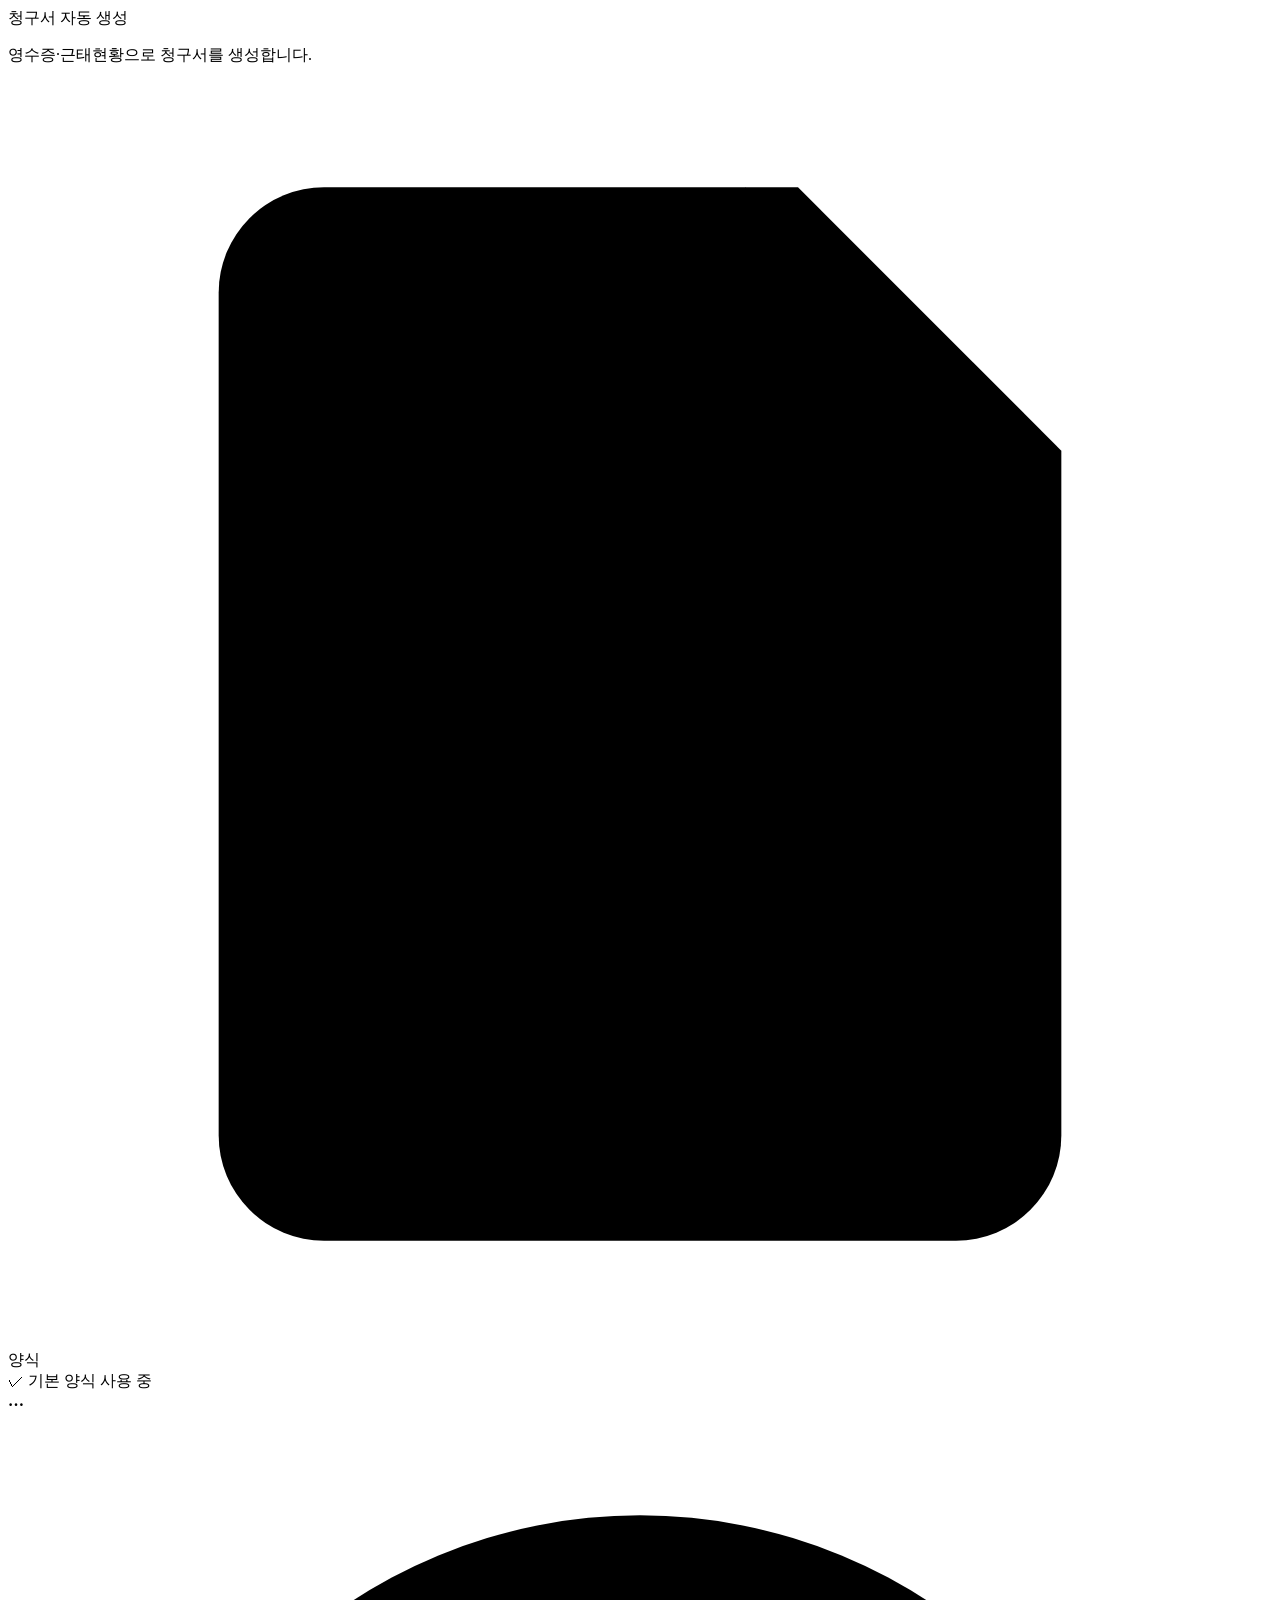
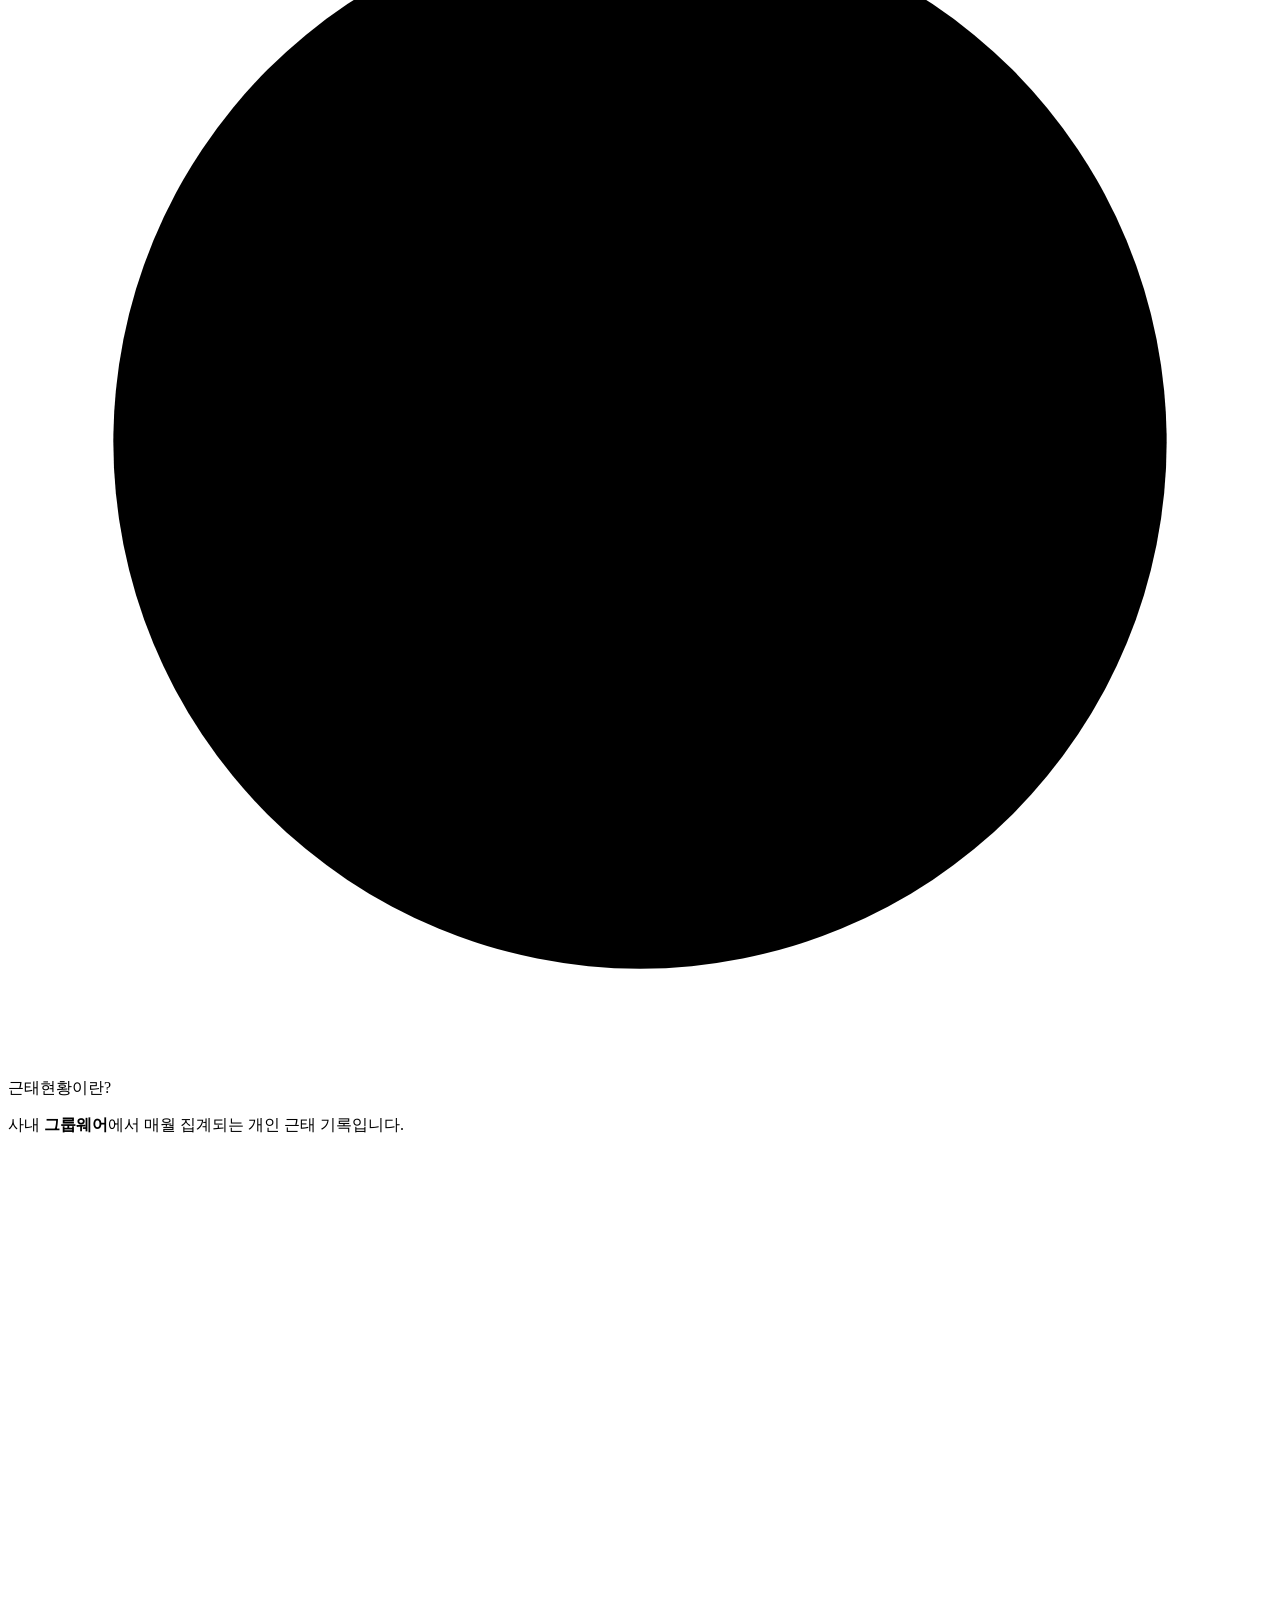
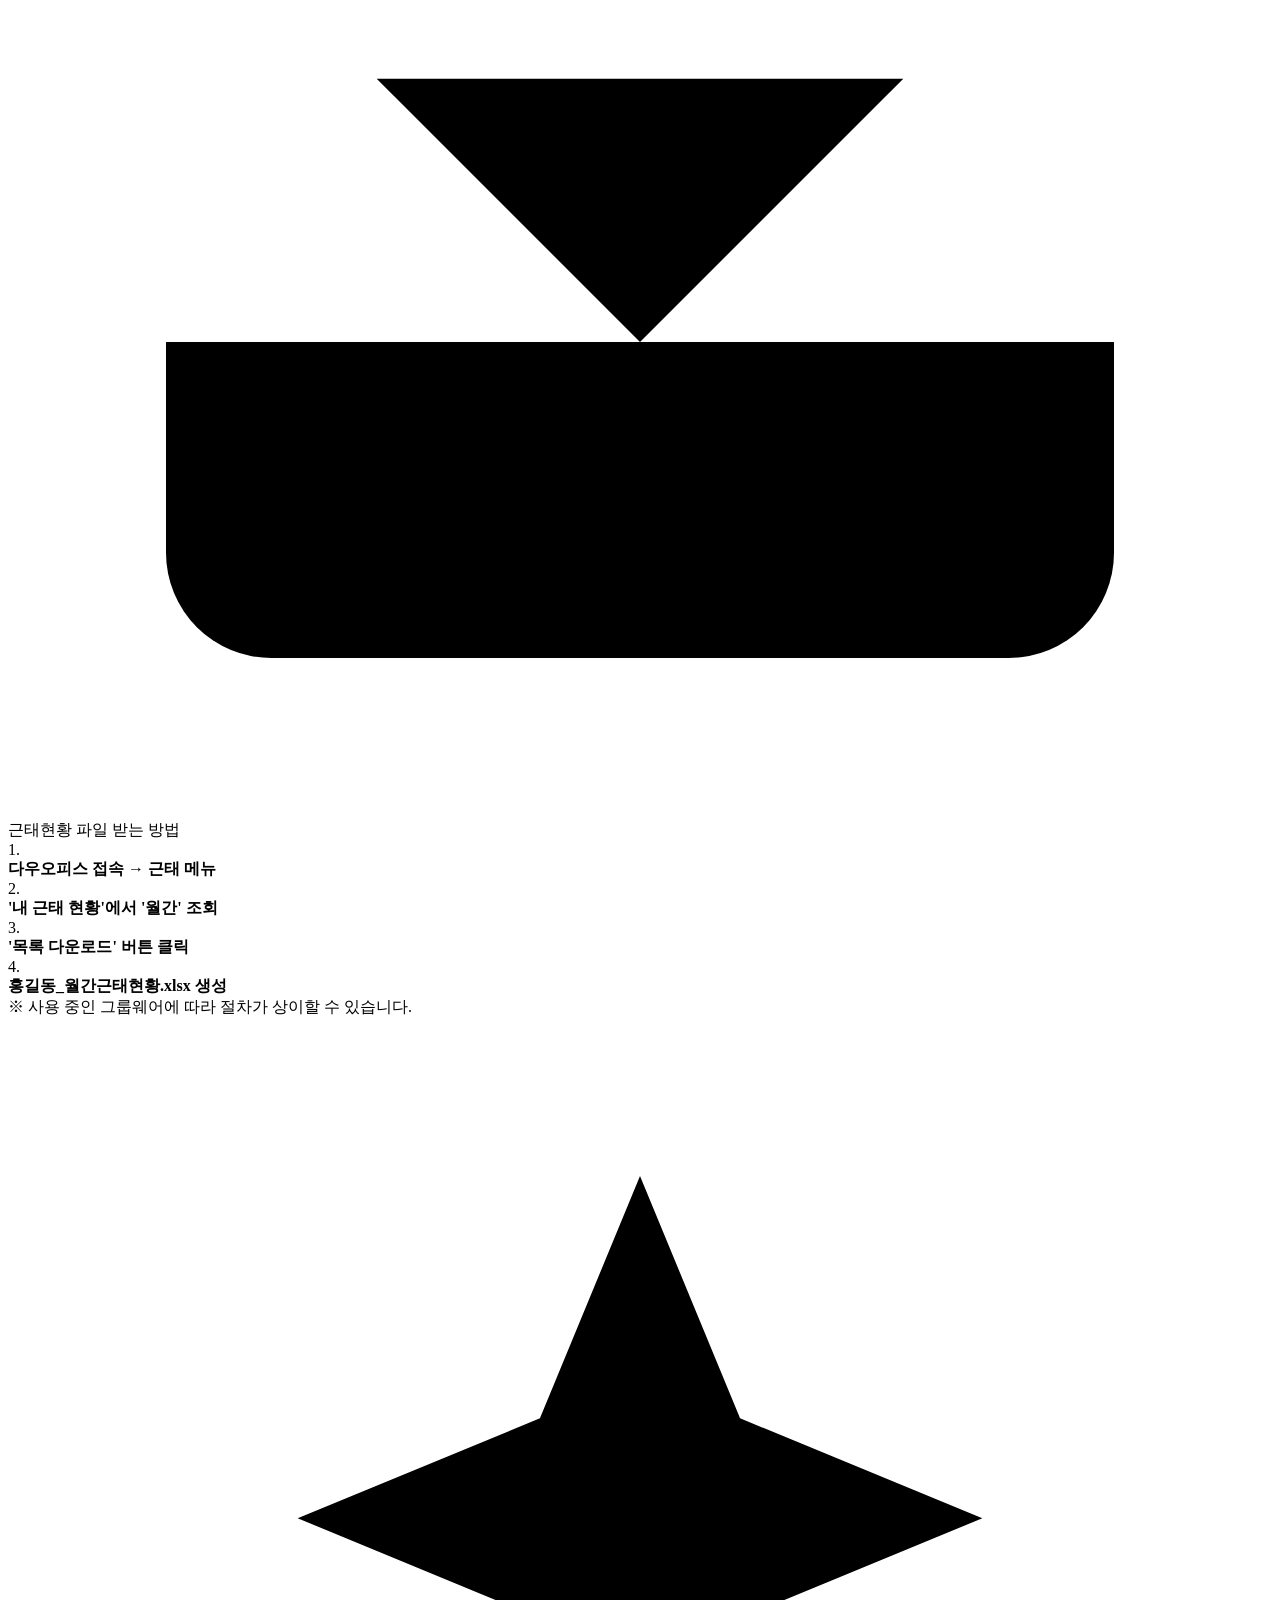
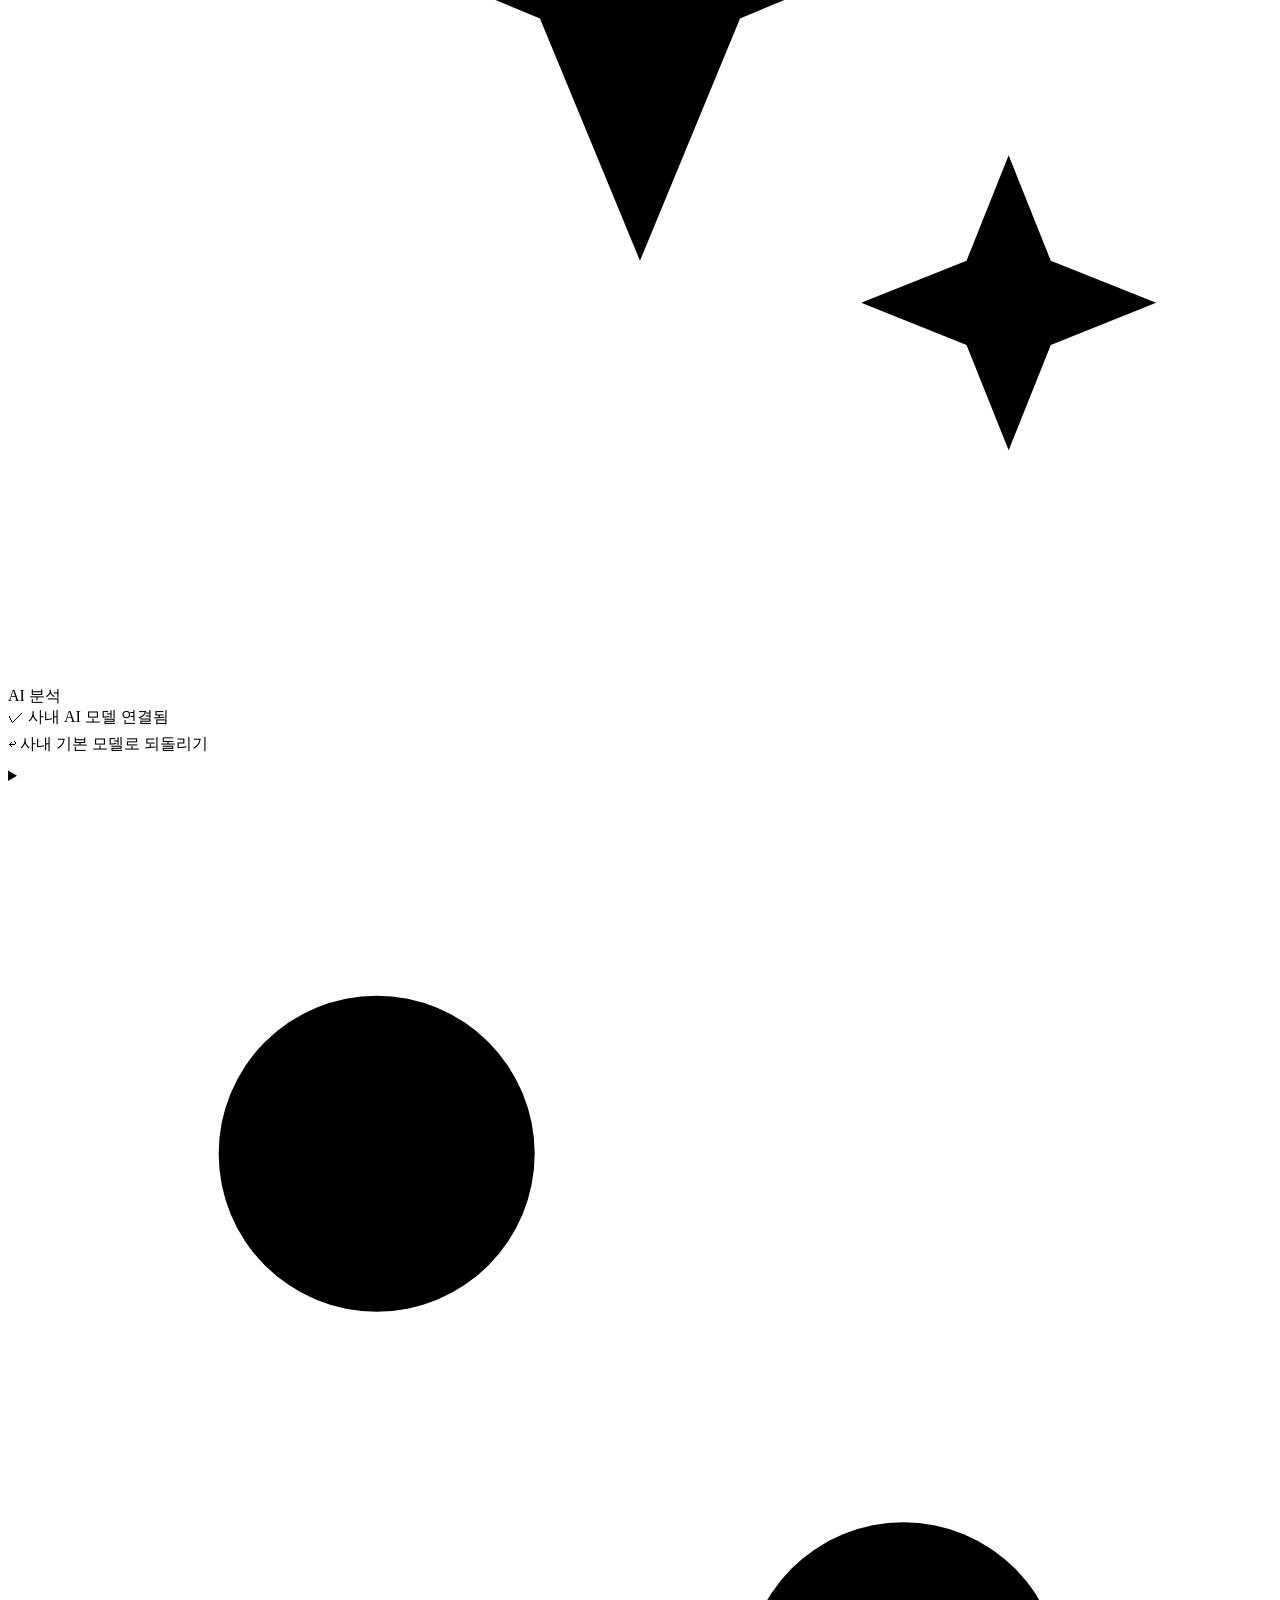
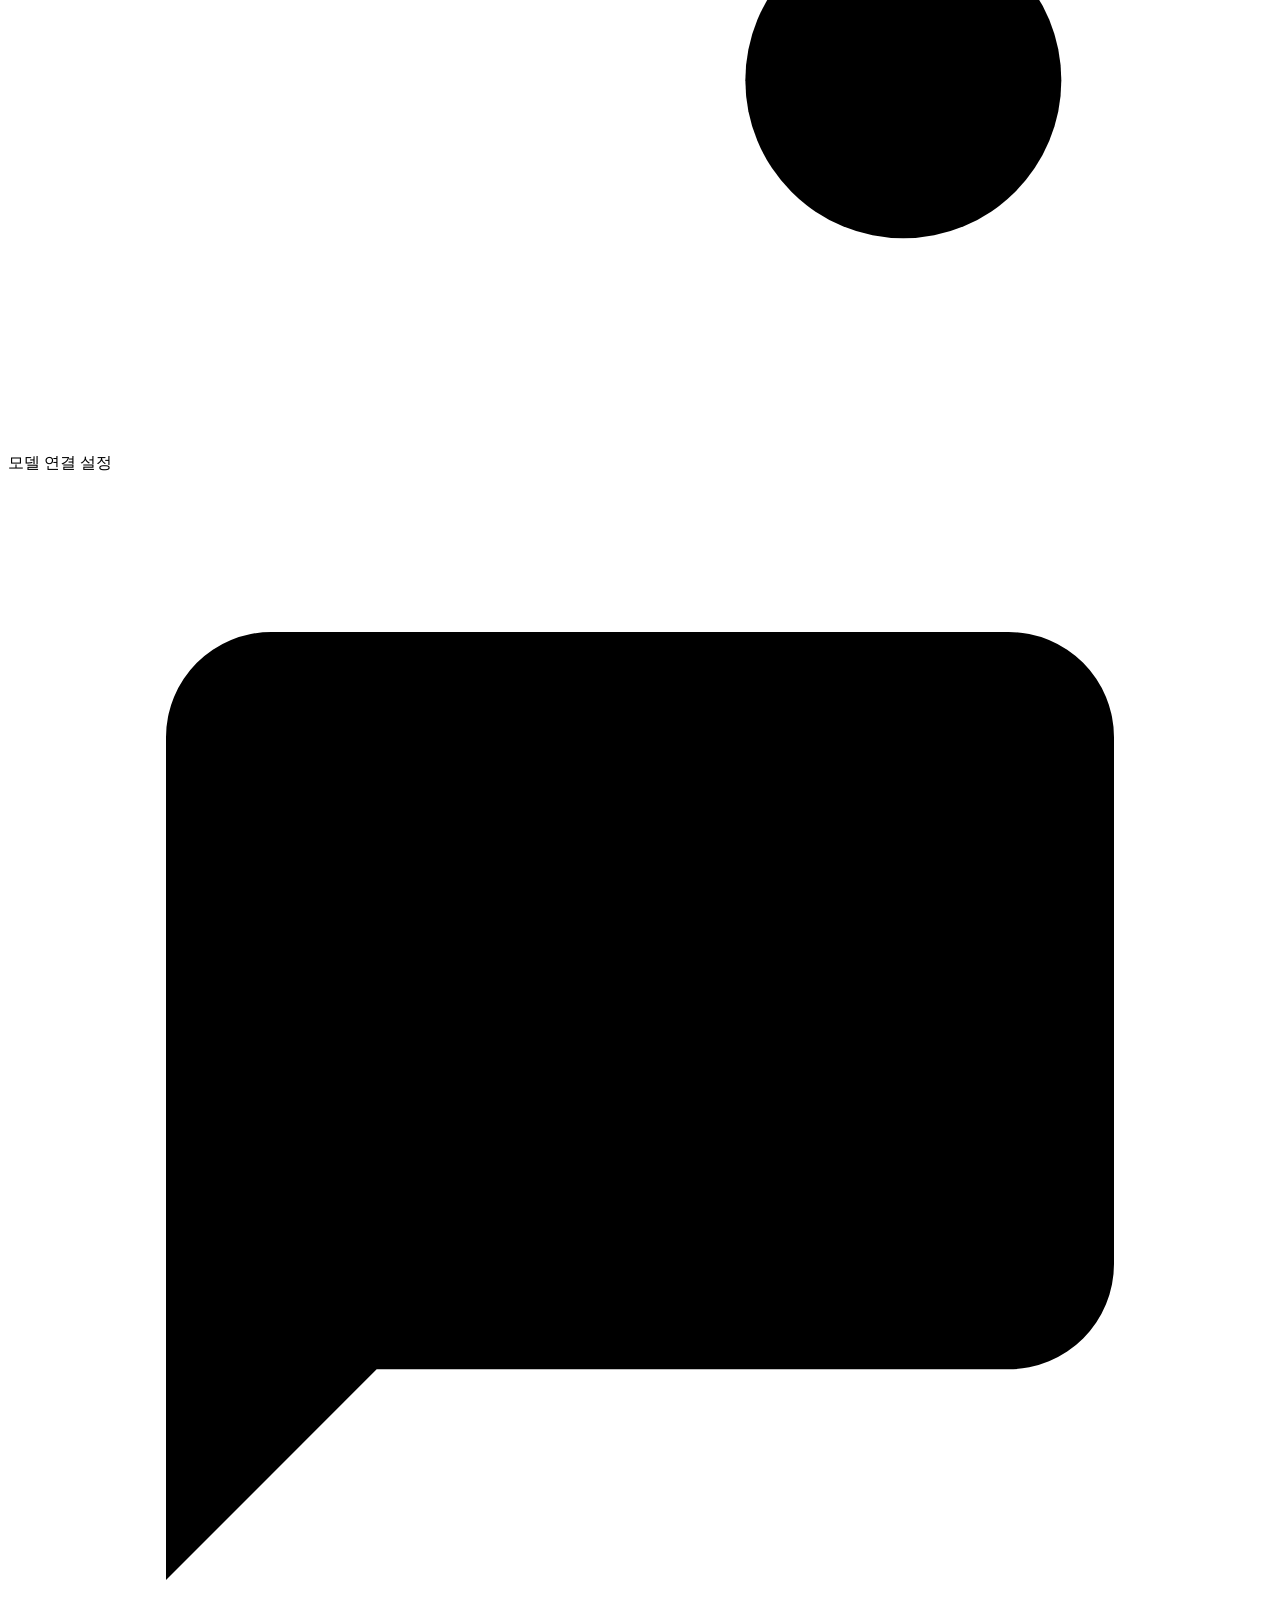
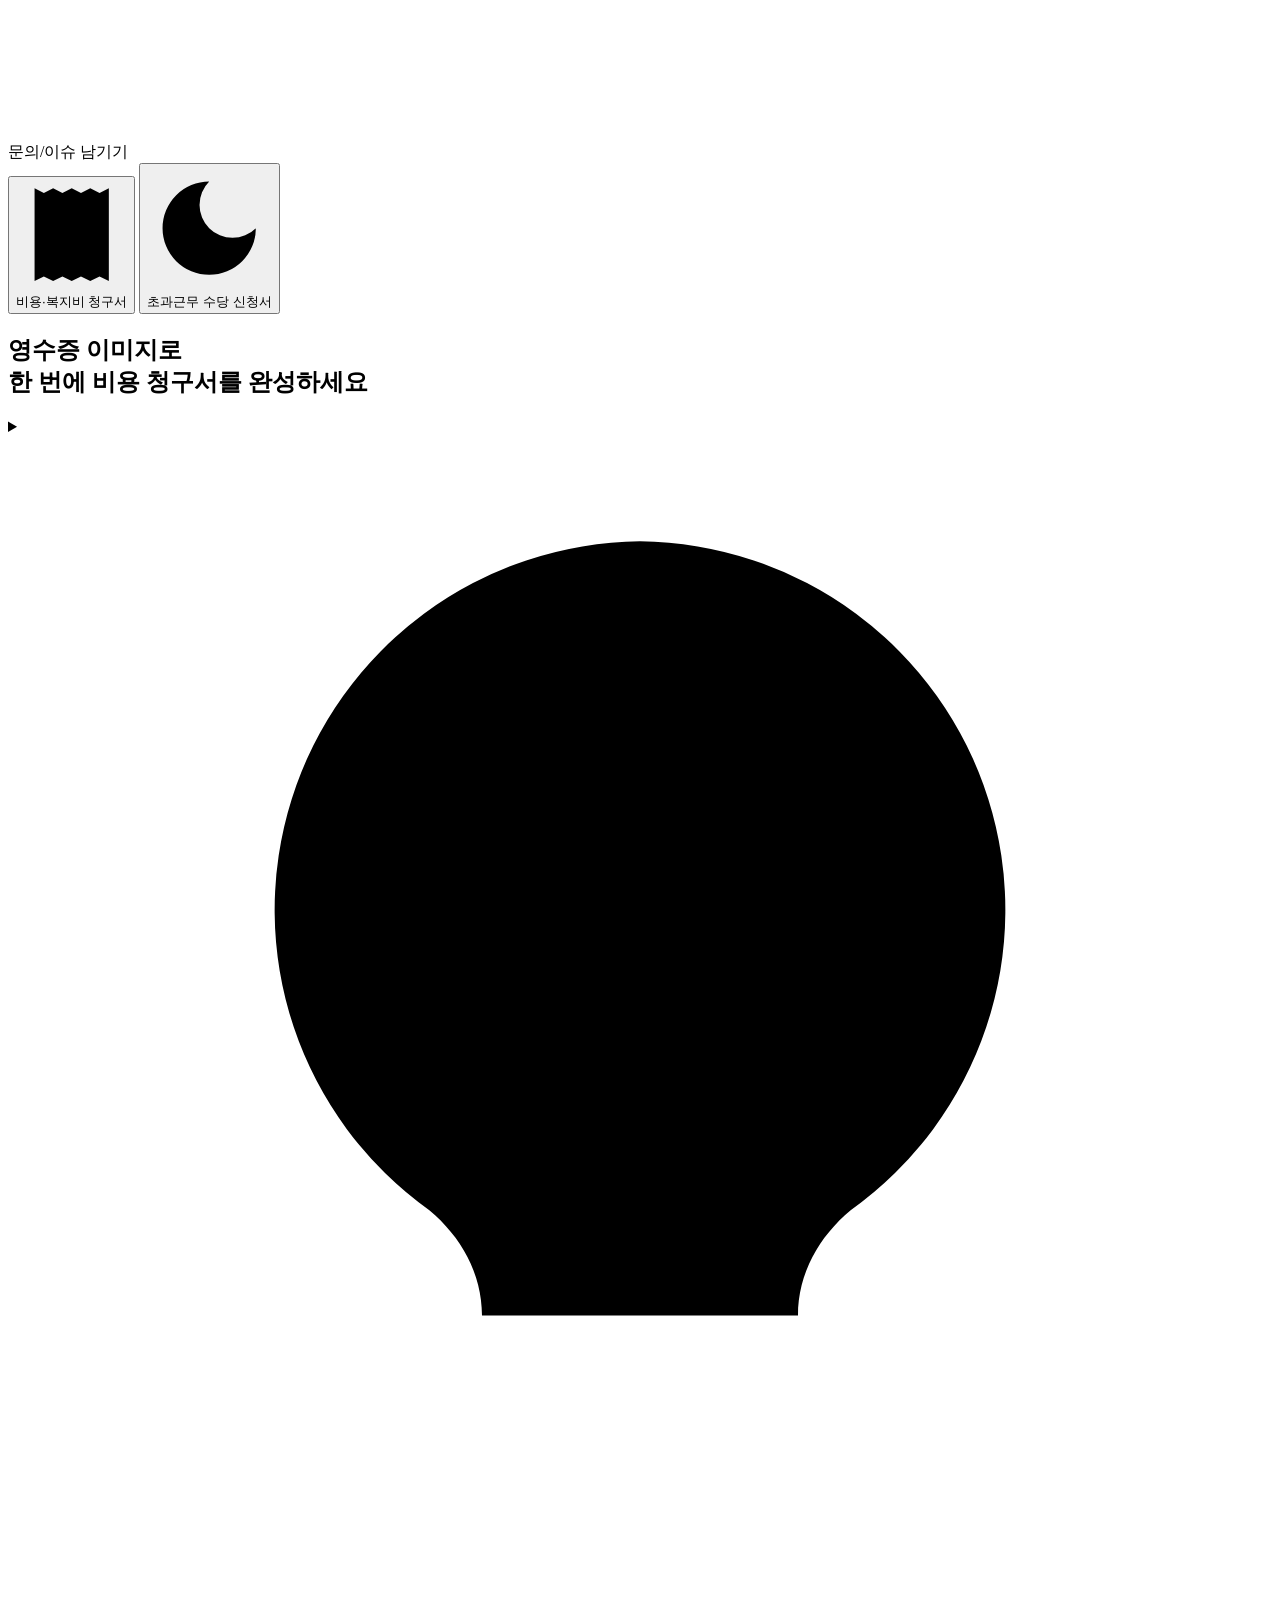
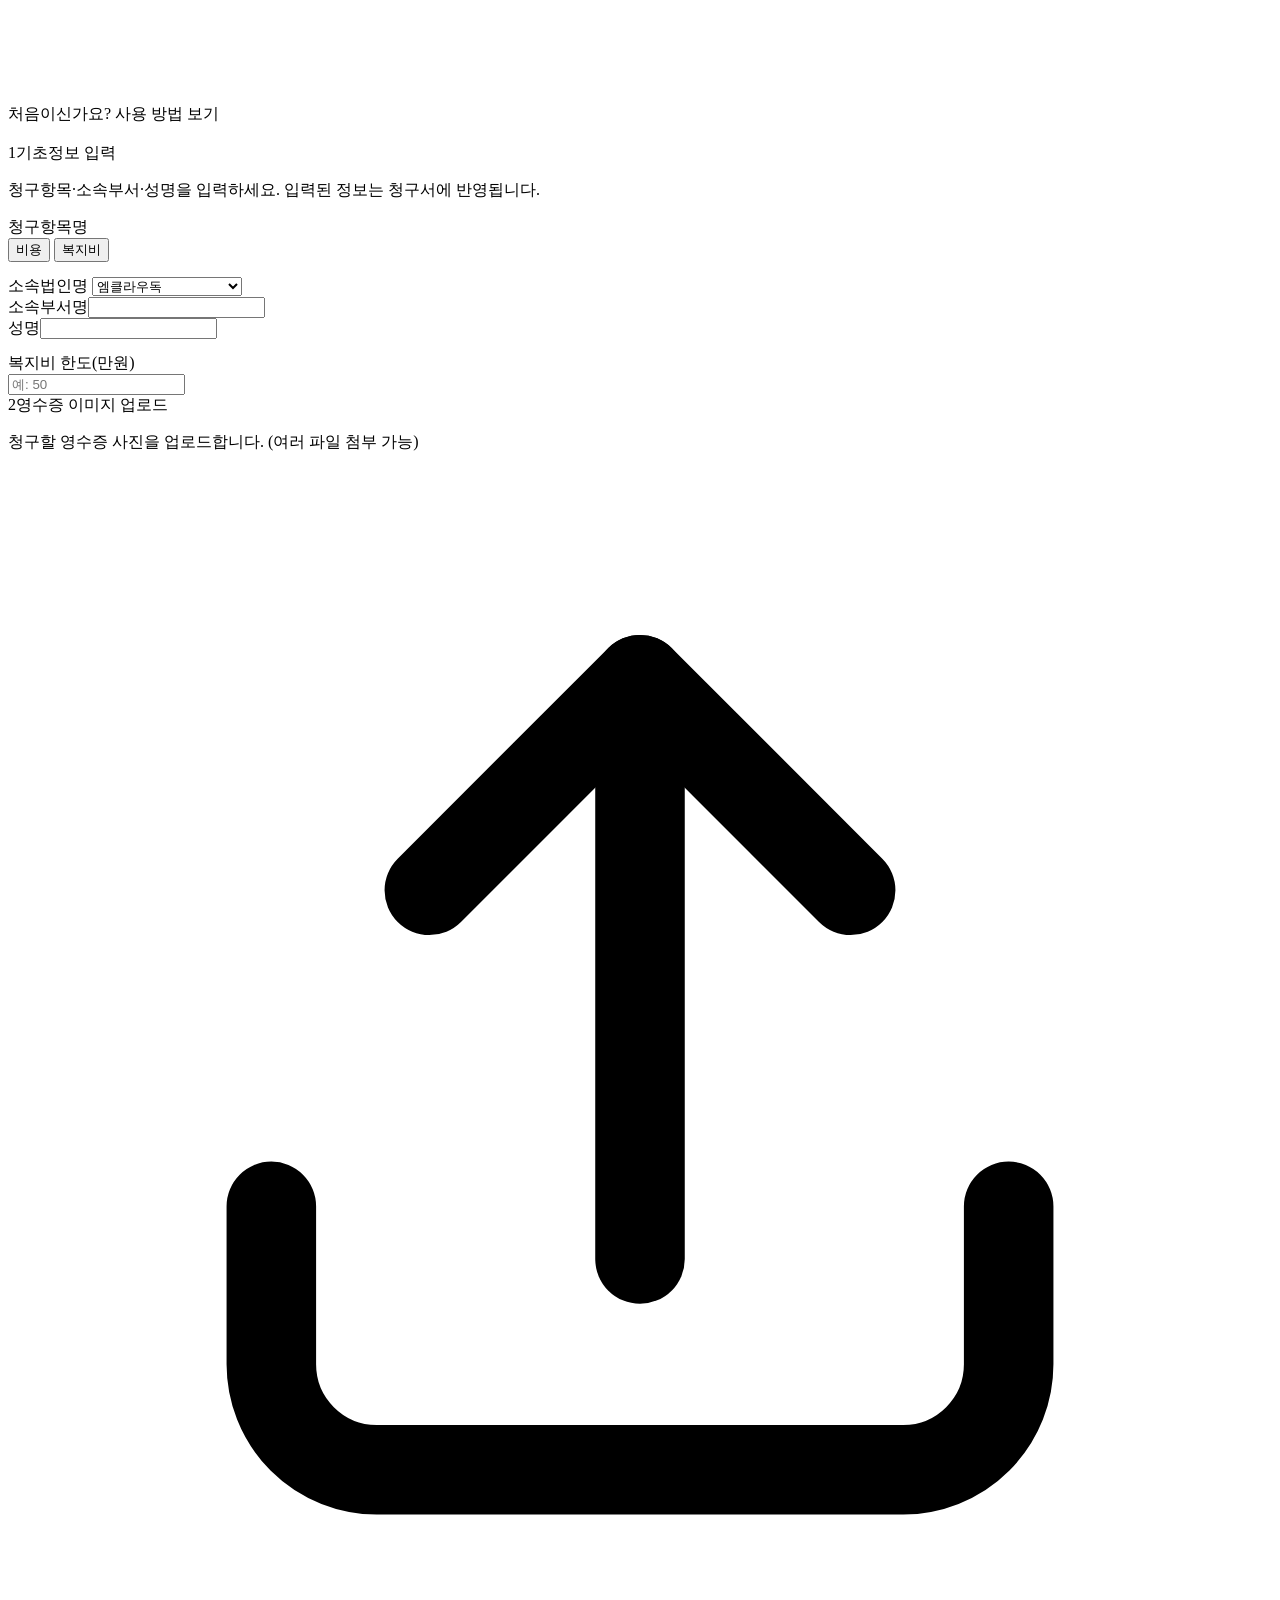
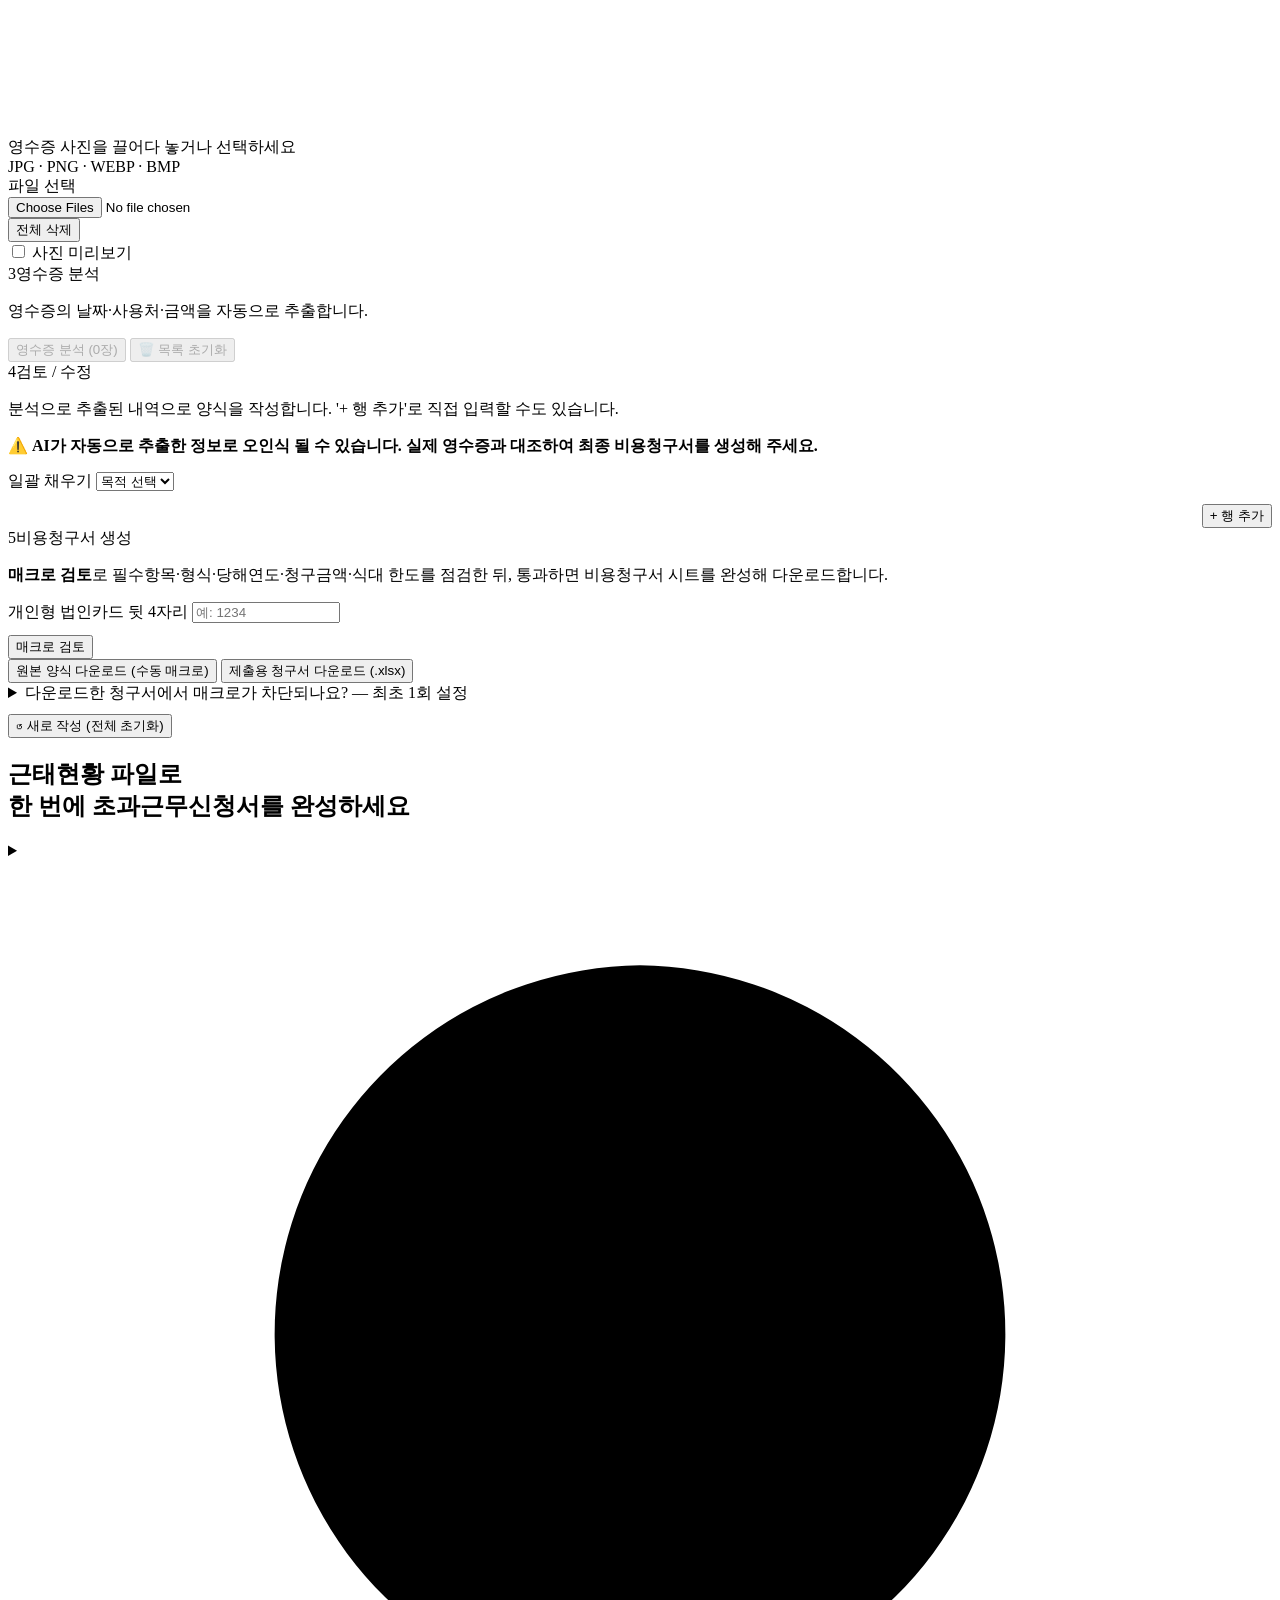
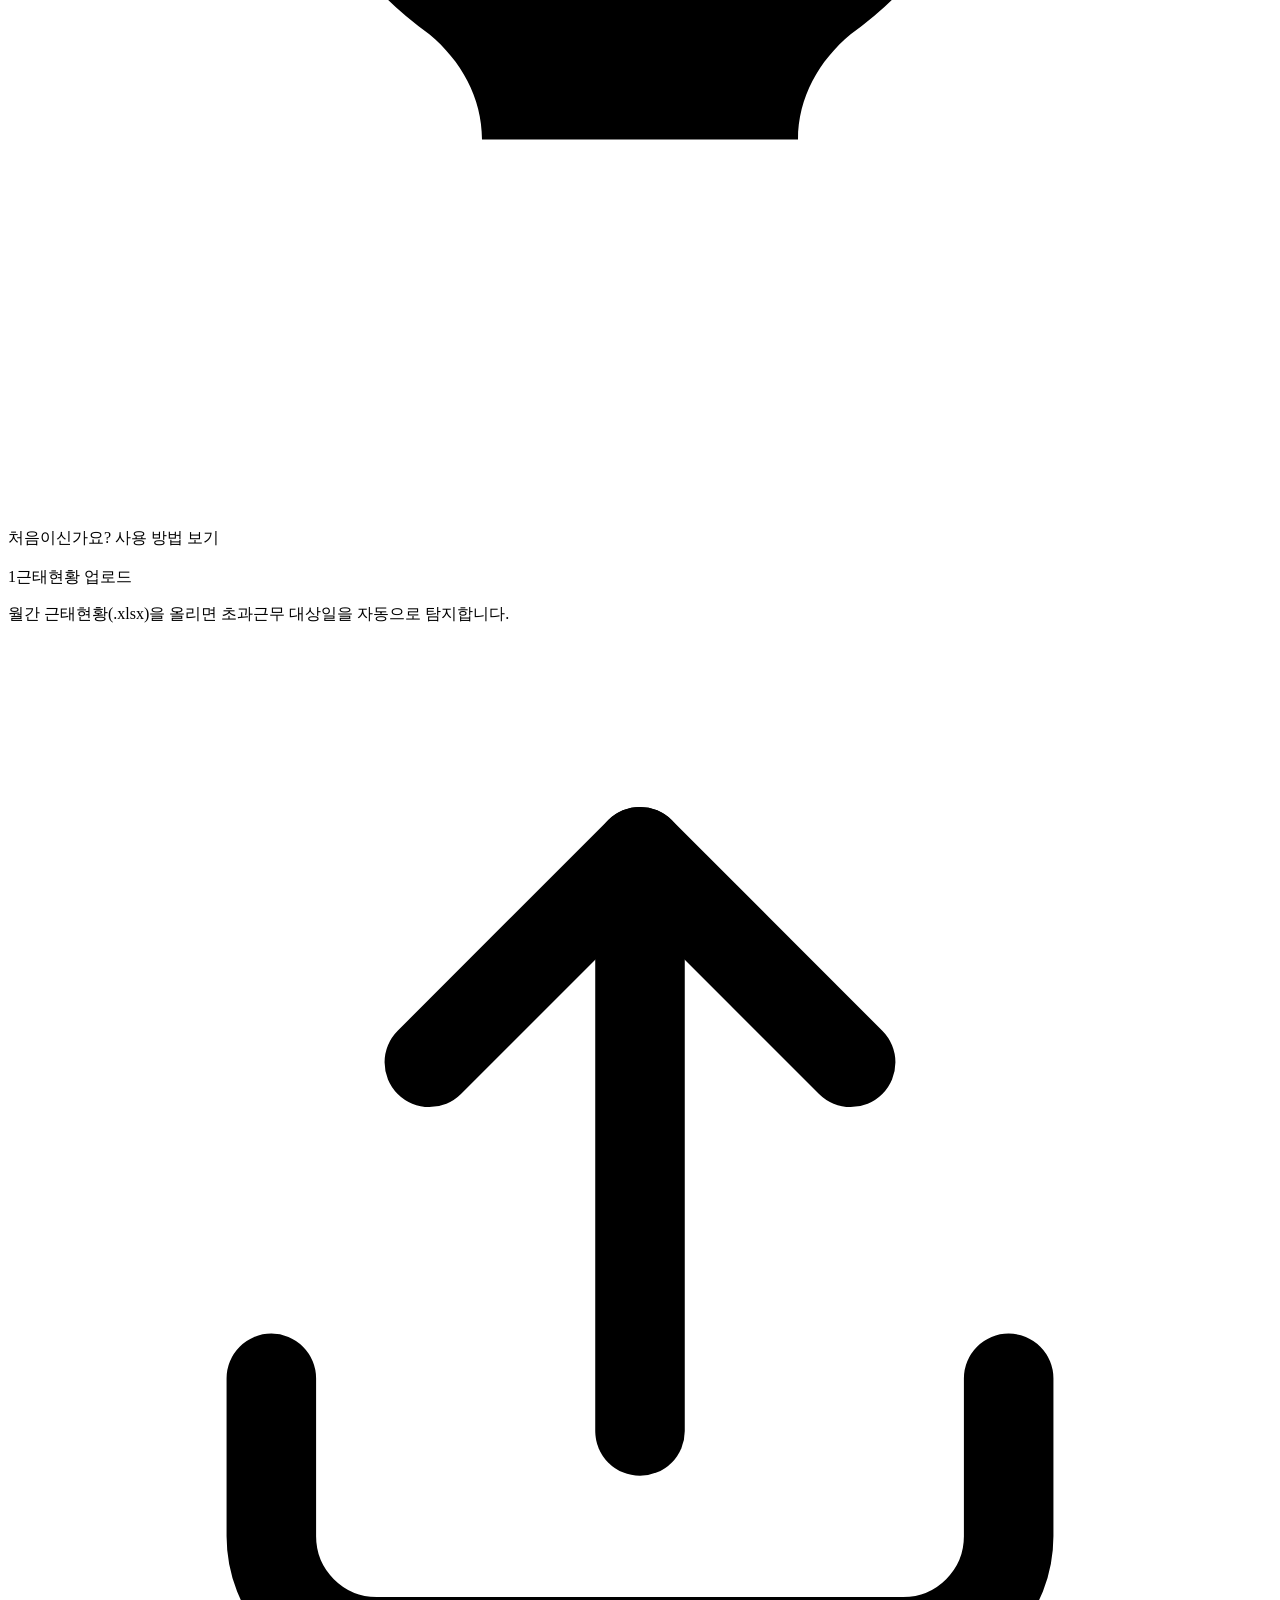
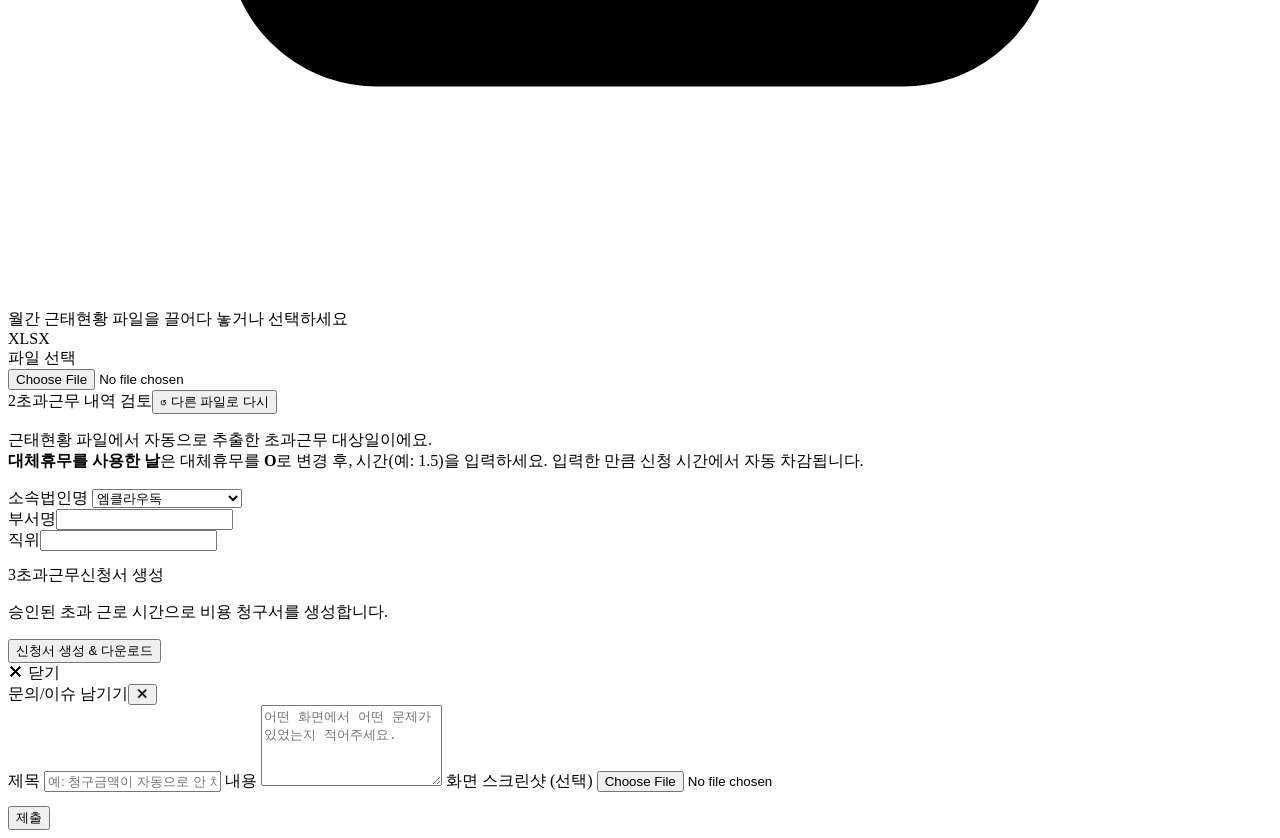
==== commit 132113dc: "refactor: 영수증 파서 필드명 수정, 전체삭제 버튼 스타일 간소화 Co-Authored-By: Claude Sonnet 4.6 <noreply@anthropic.com>" ====
--- a/static/index.html
+++ b/static/index.html
@@ -131,7 +131,7 @@
             <input type="file" id="rcptInput" class="hidden" multiple accept=".jpg,.jpeg,.png,.webp,.bmp"/>
             <div class="files-head hidden" id="rcptFilesHead">
               <span class="cnt" id="rcptFilesCnt"></span>
-              <button type="button" class="clr" onclick="clearRcptFiles()">🗑 일괄 삭제</button>
+              <button type="button" class="clr" onclick="clearRcptFiles()">전체 삭제</button>
             </div>
             <div class="files" id="rcptFiles"></div>
             <label class="preview-toggle hidden" id="previewToggleWrap">
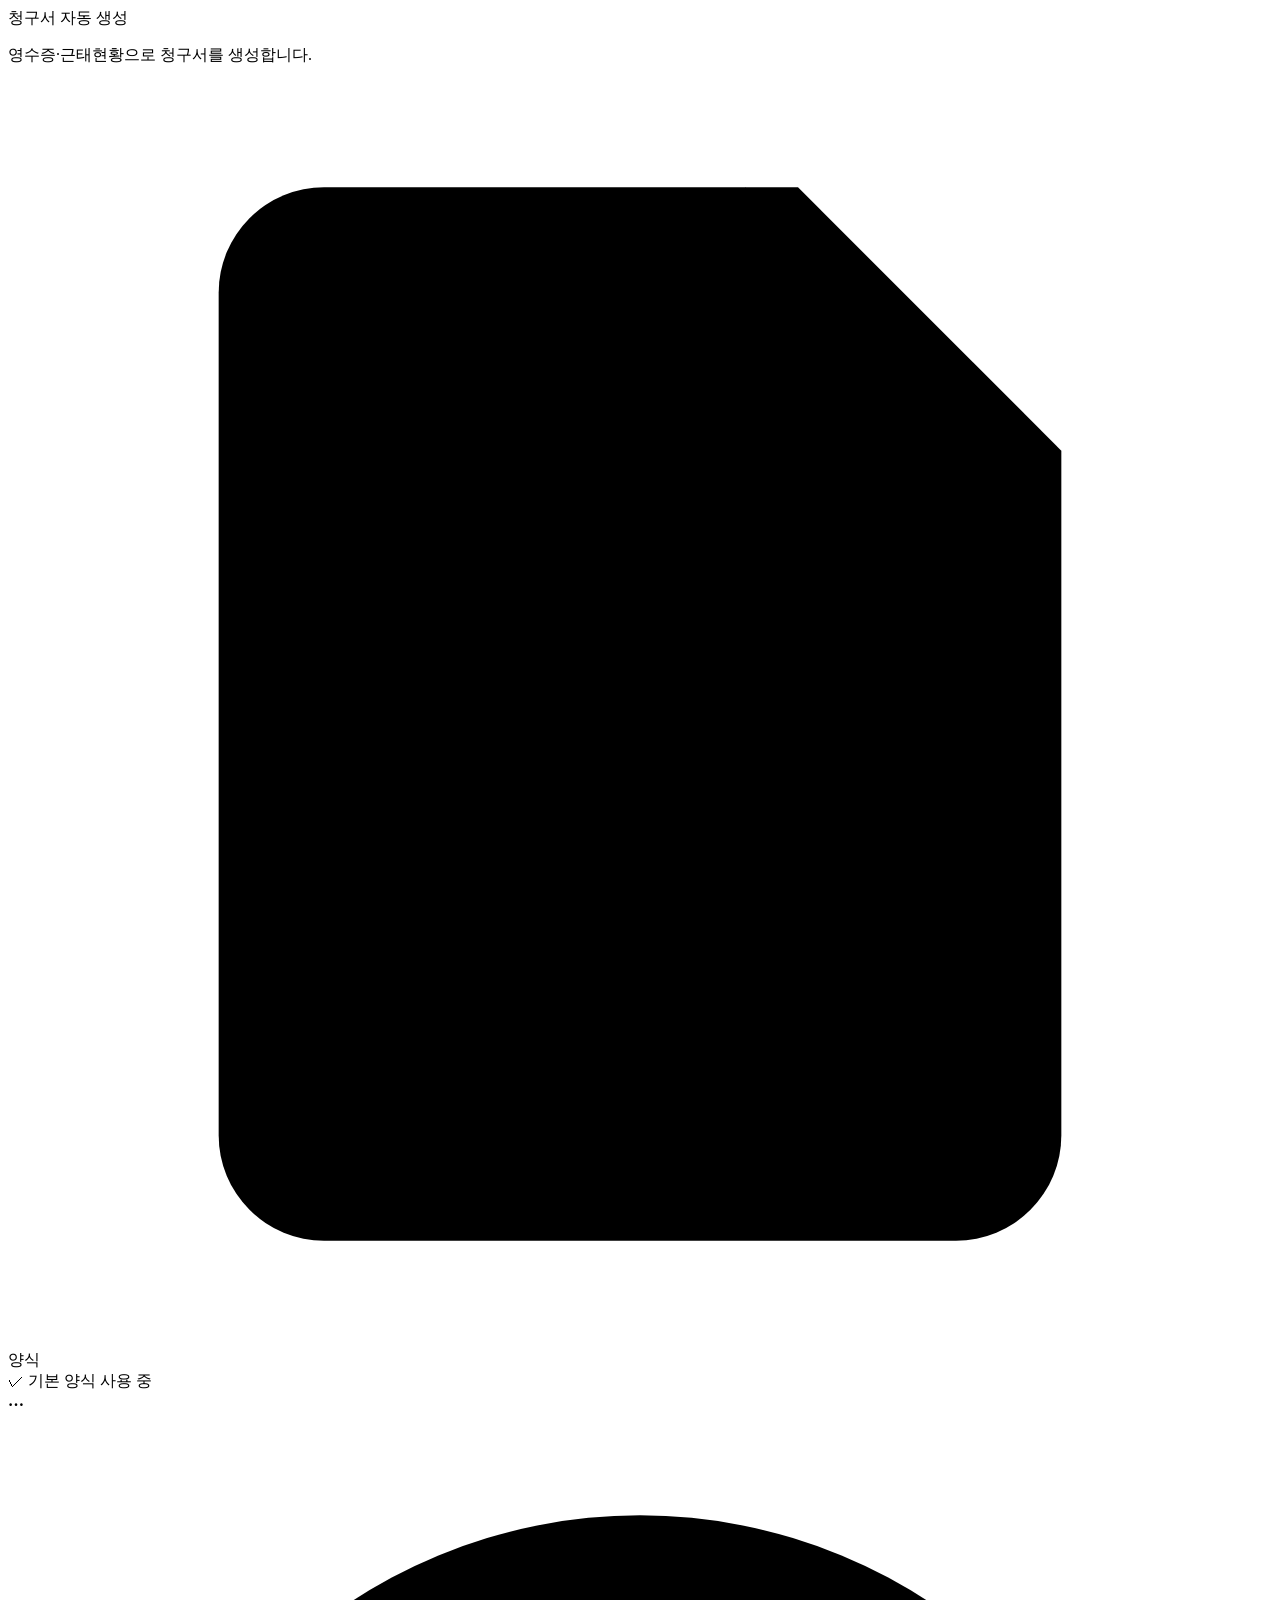
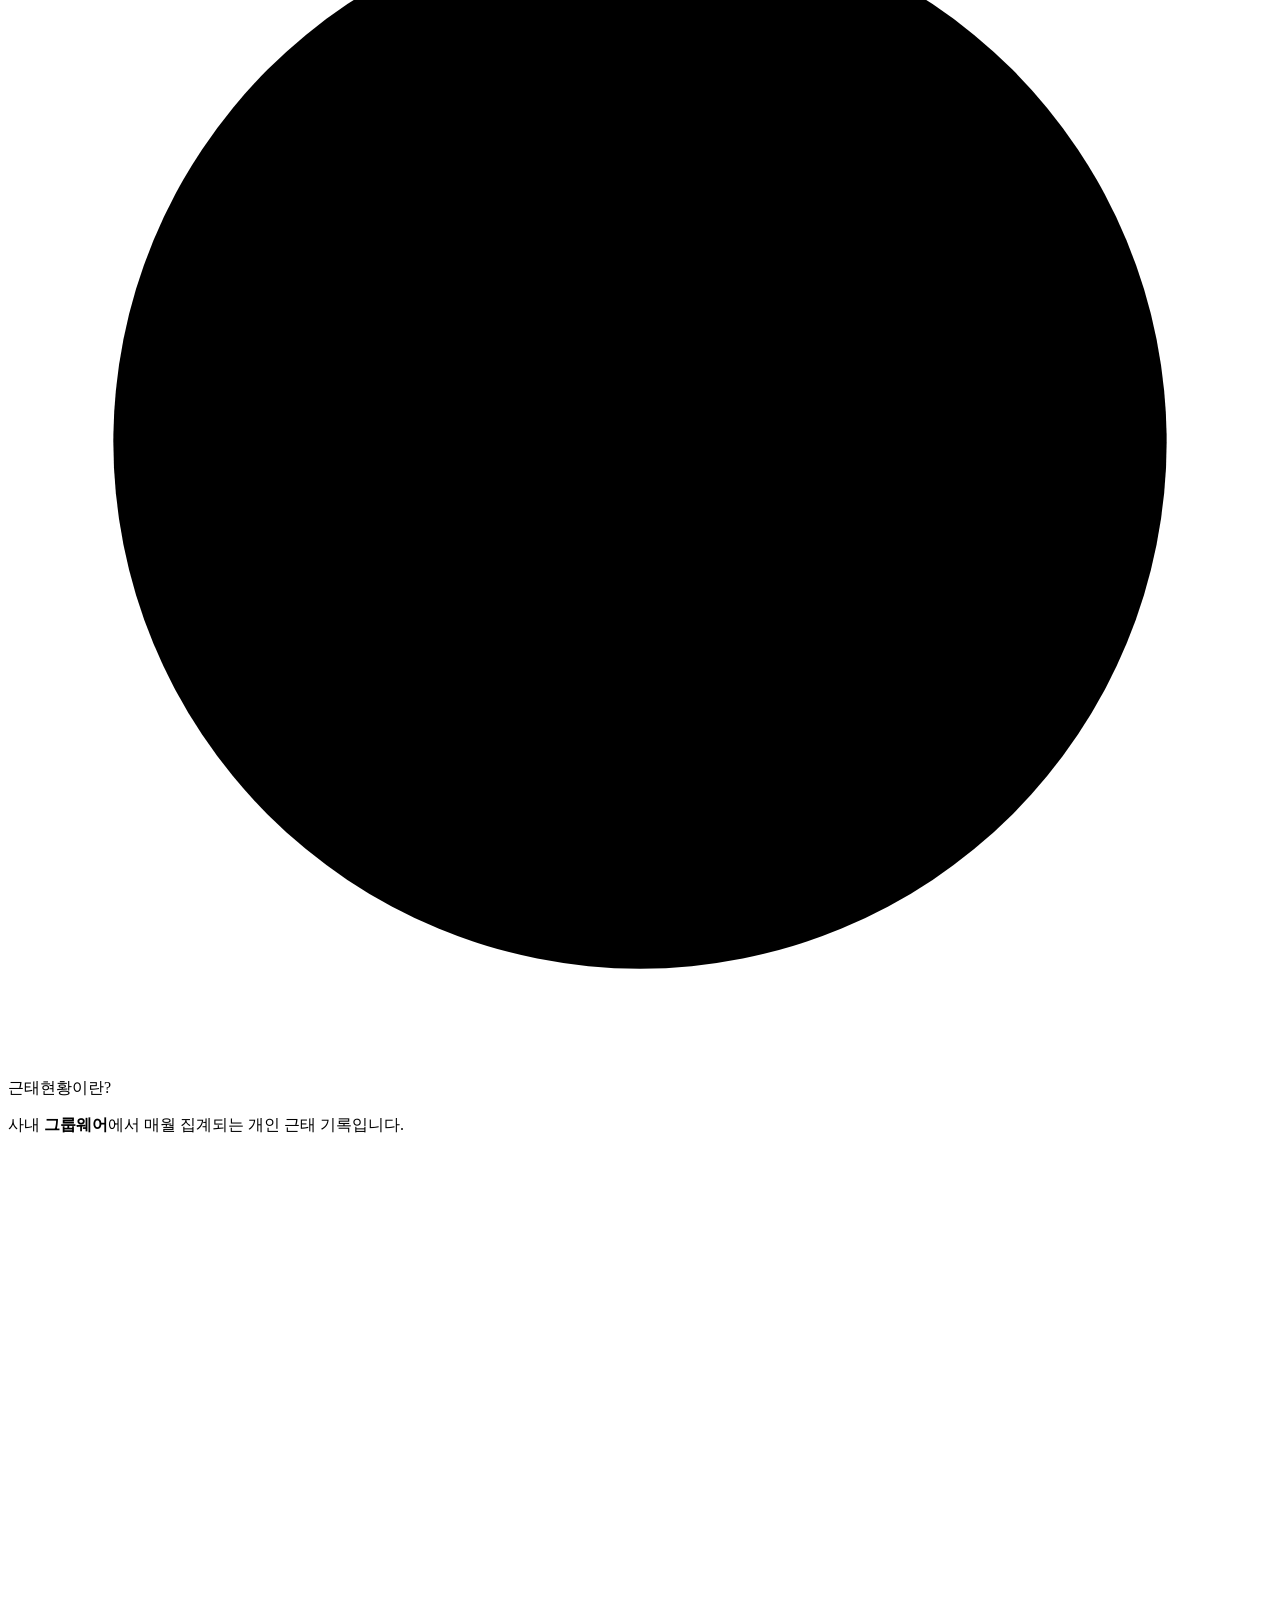
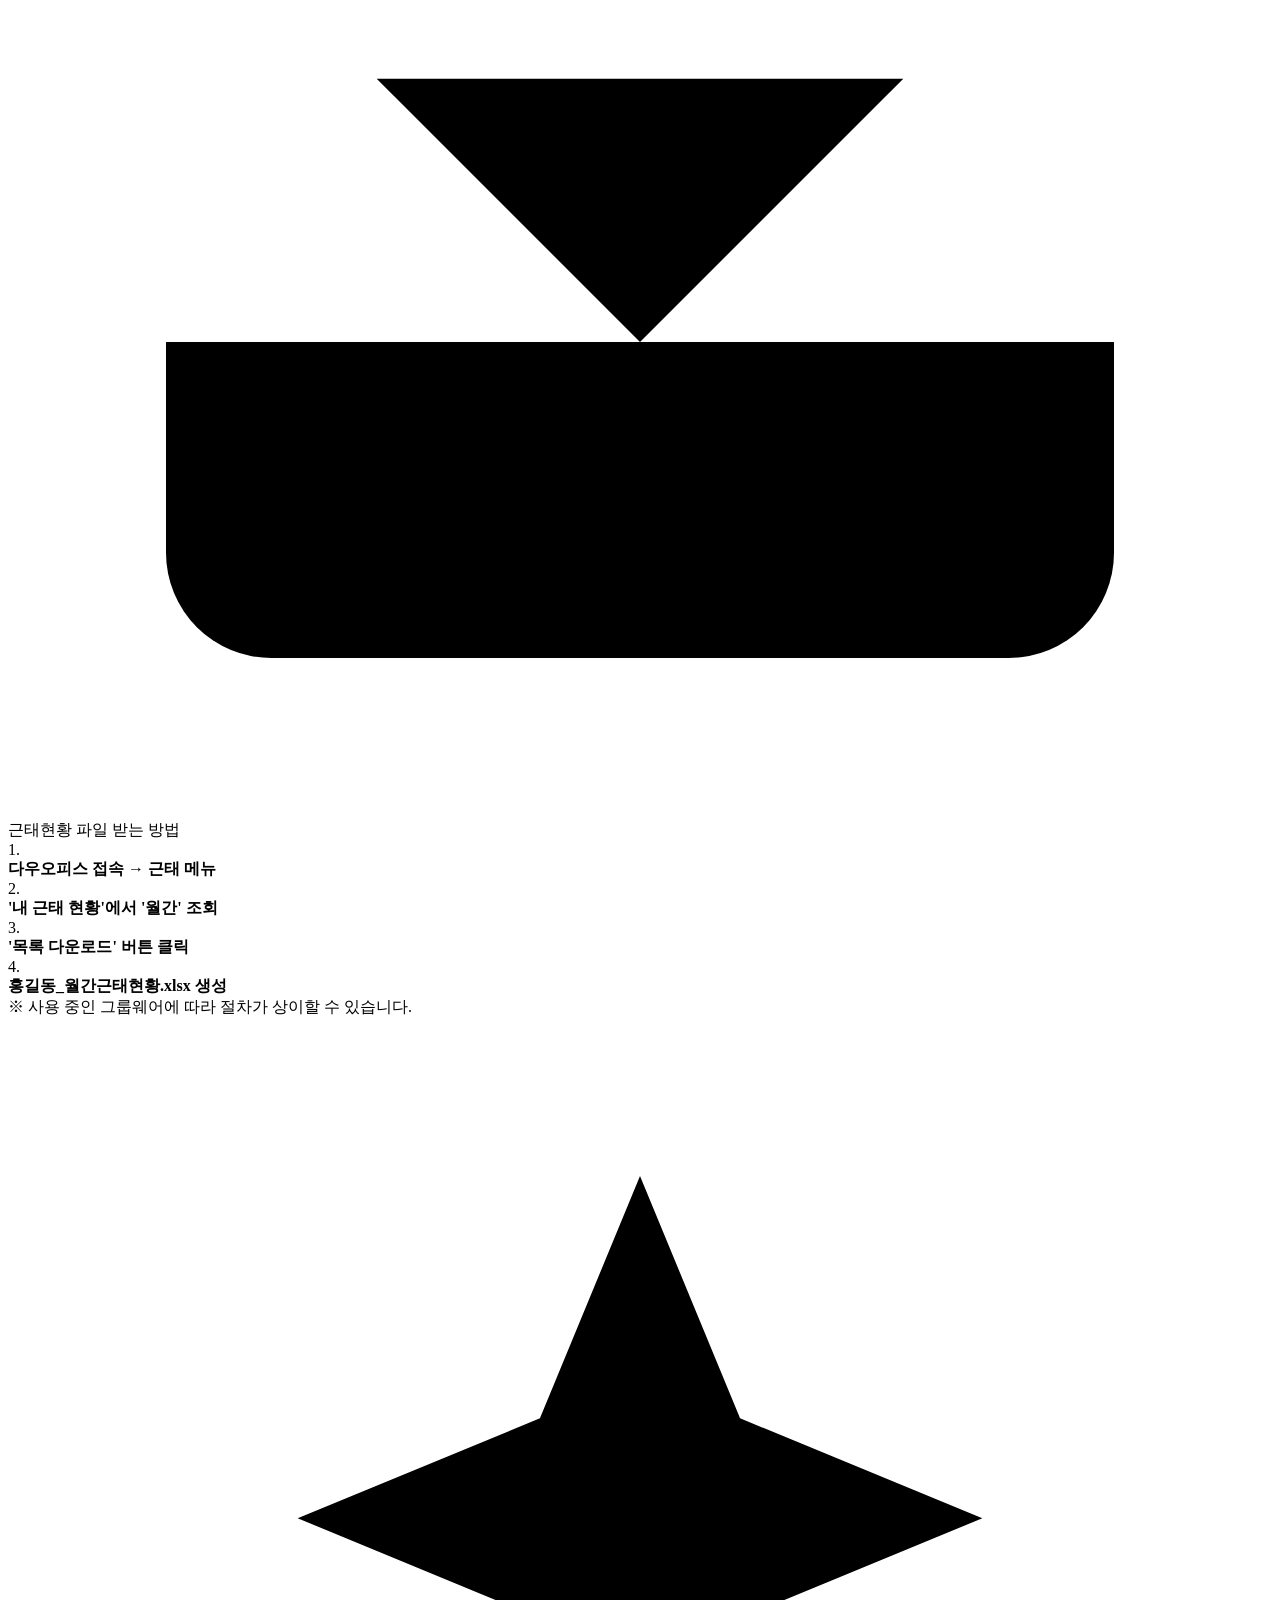
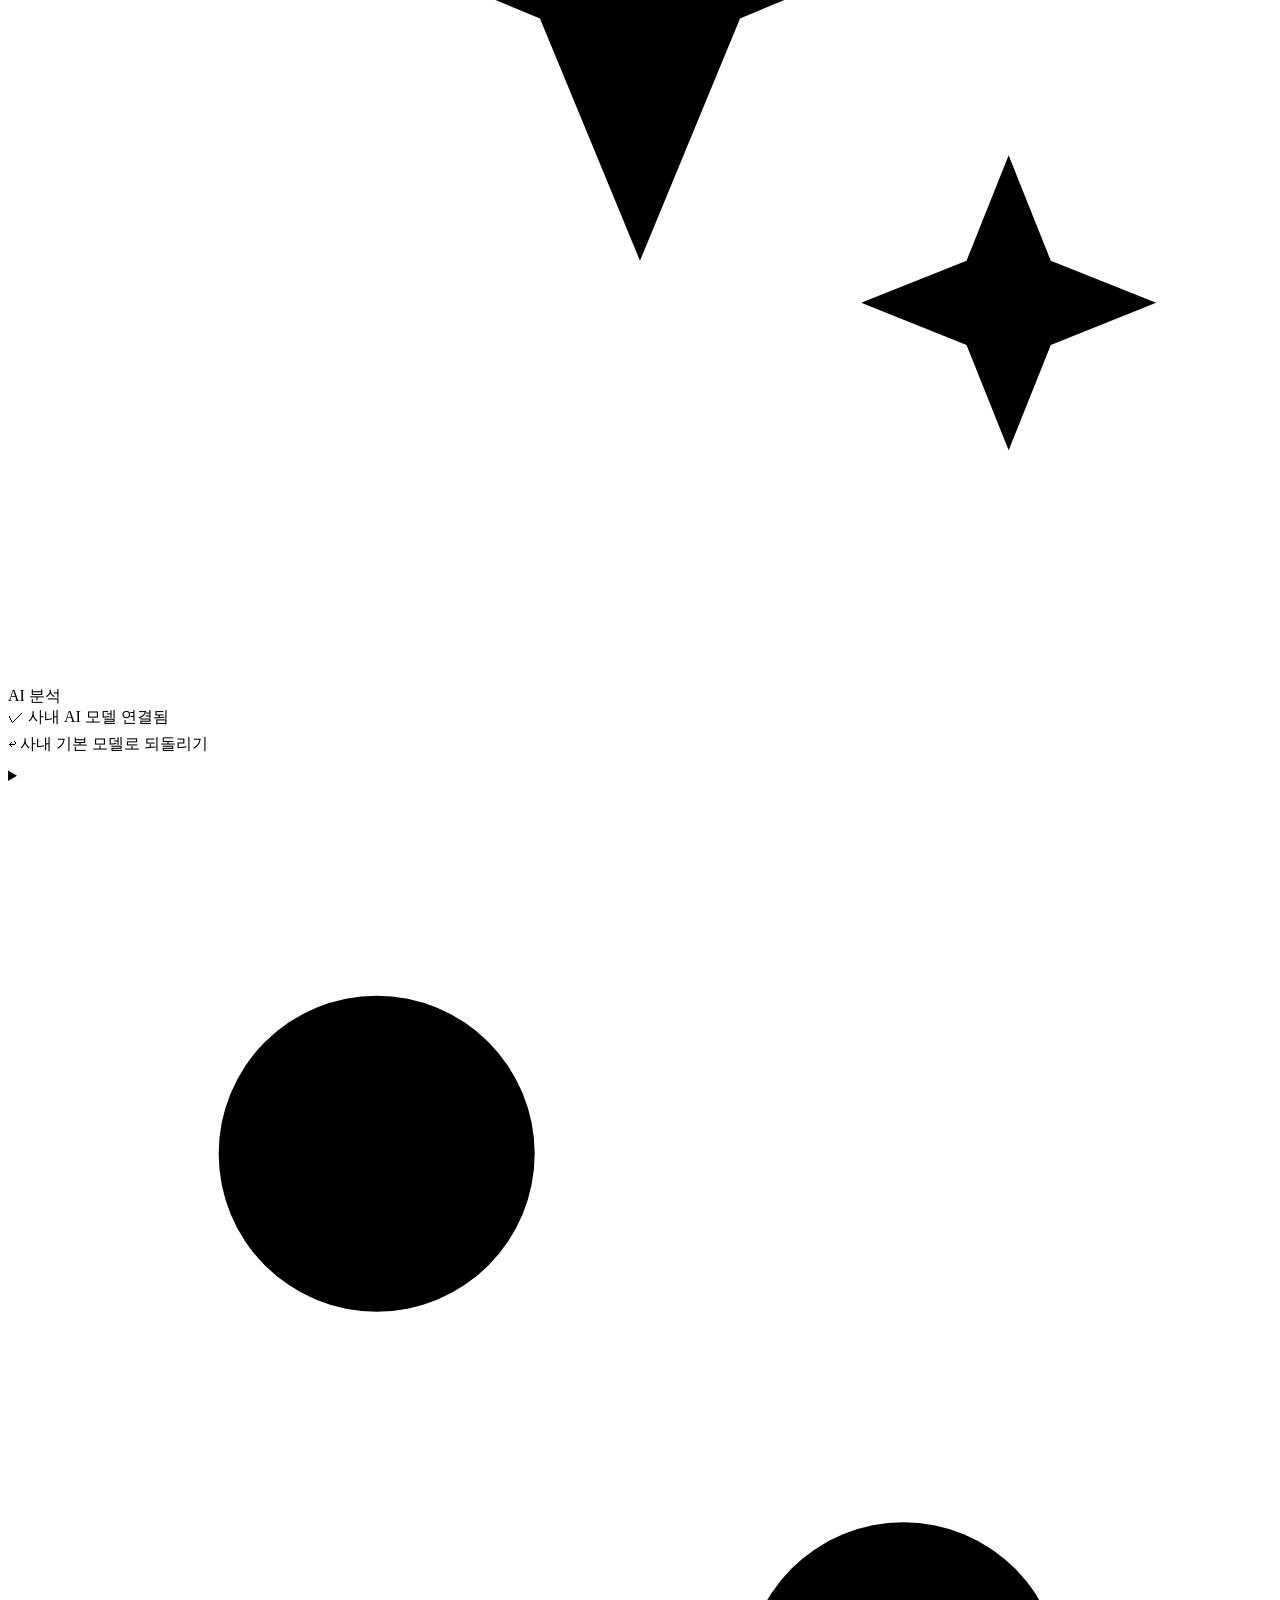
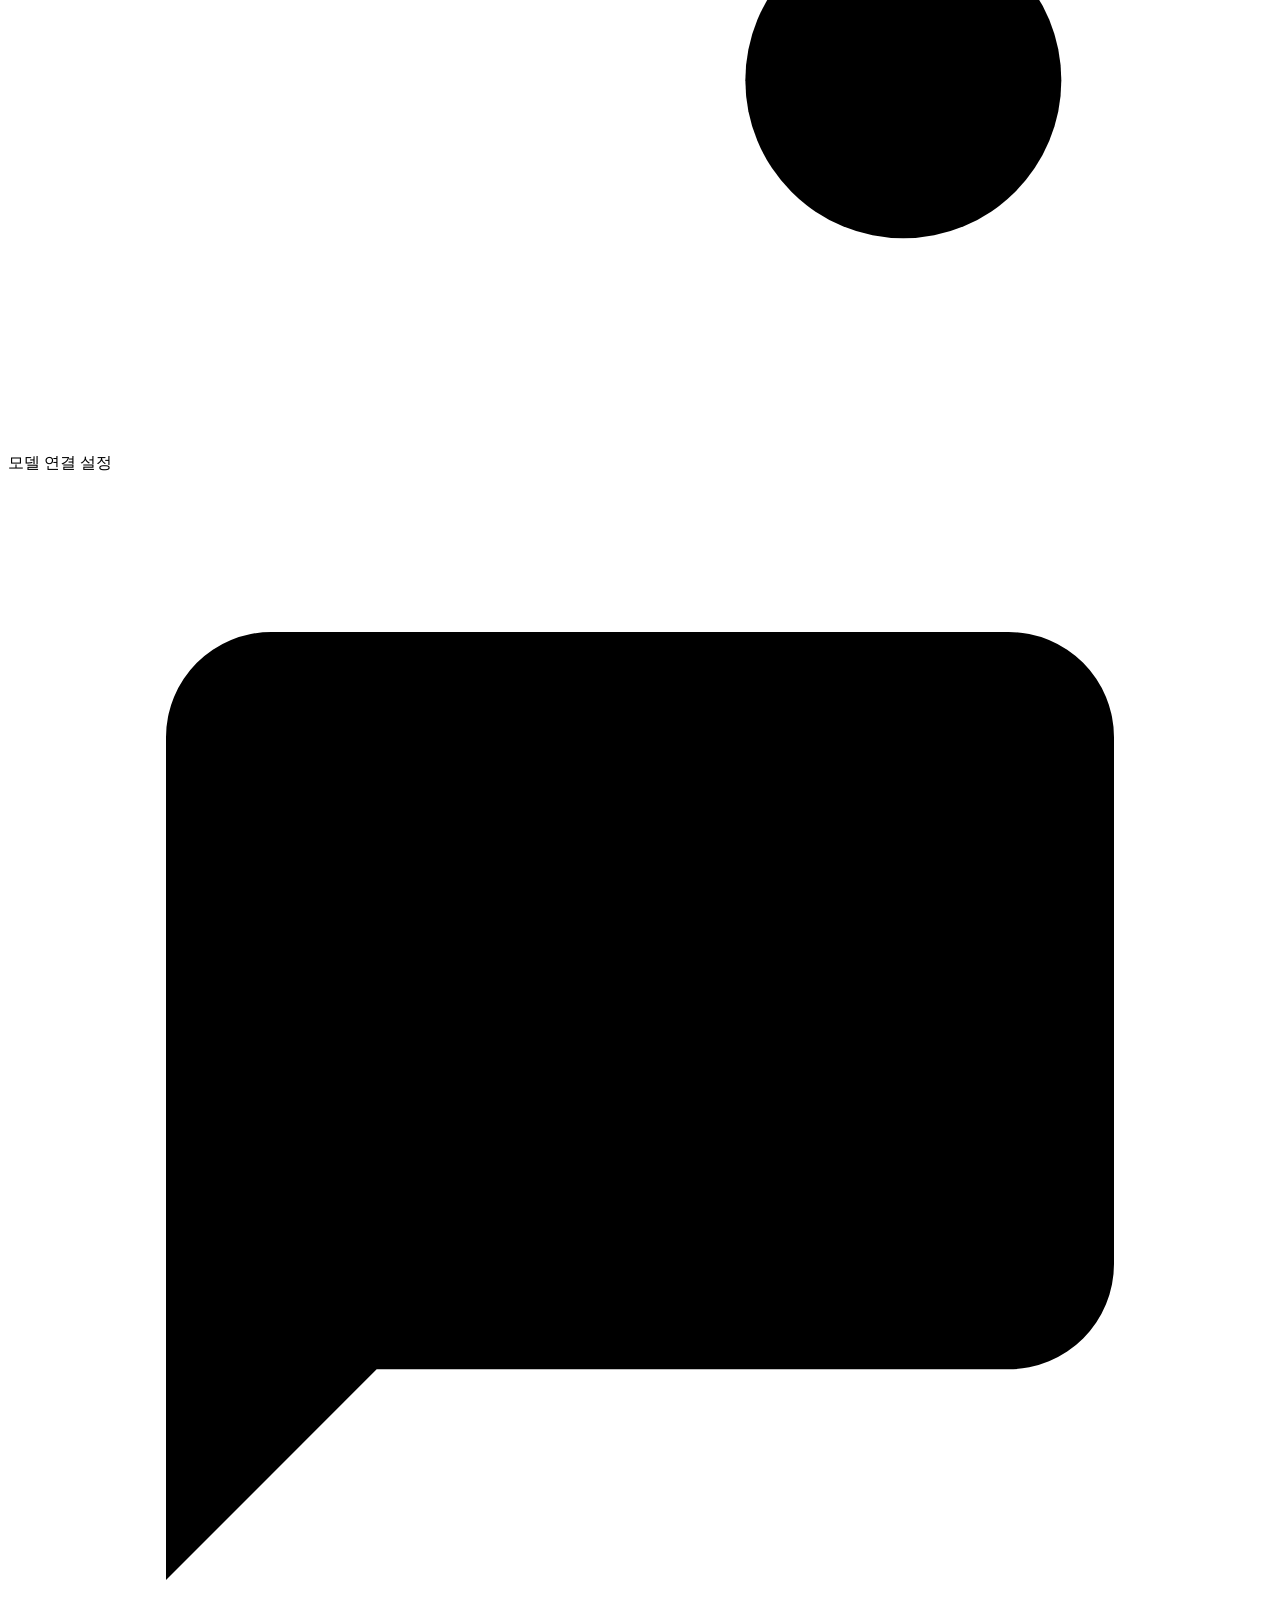
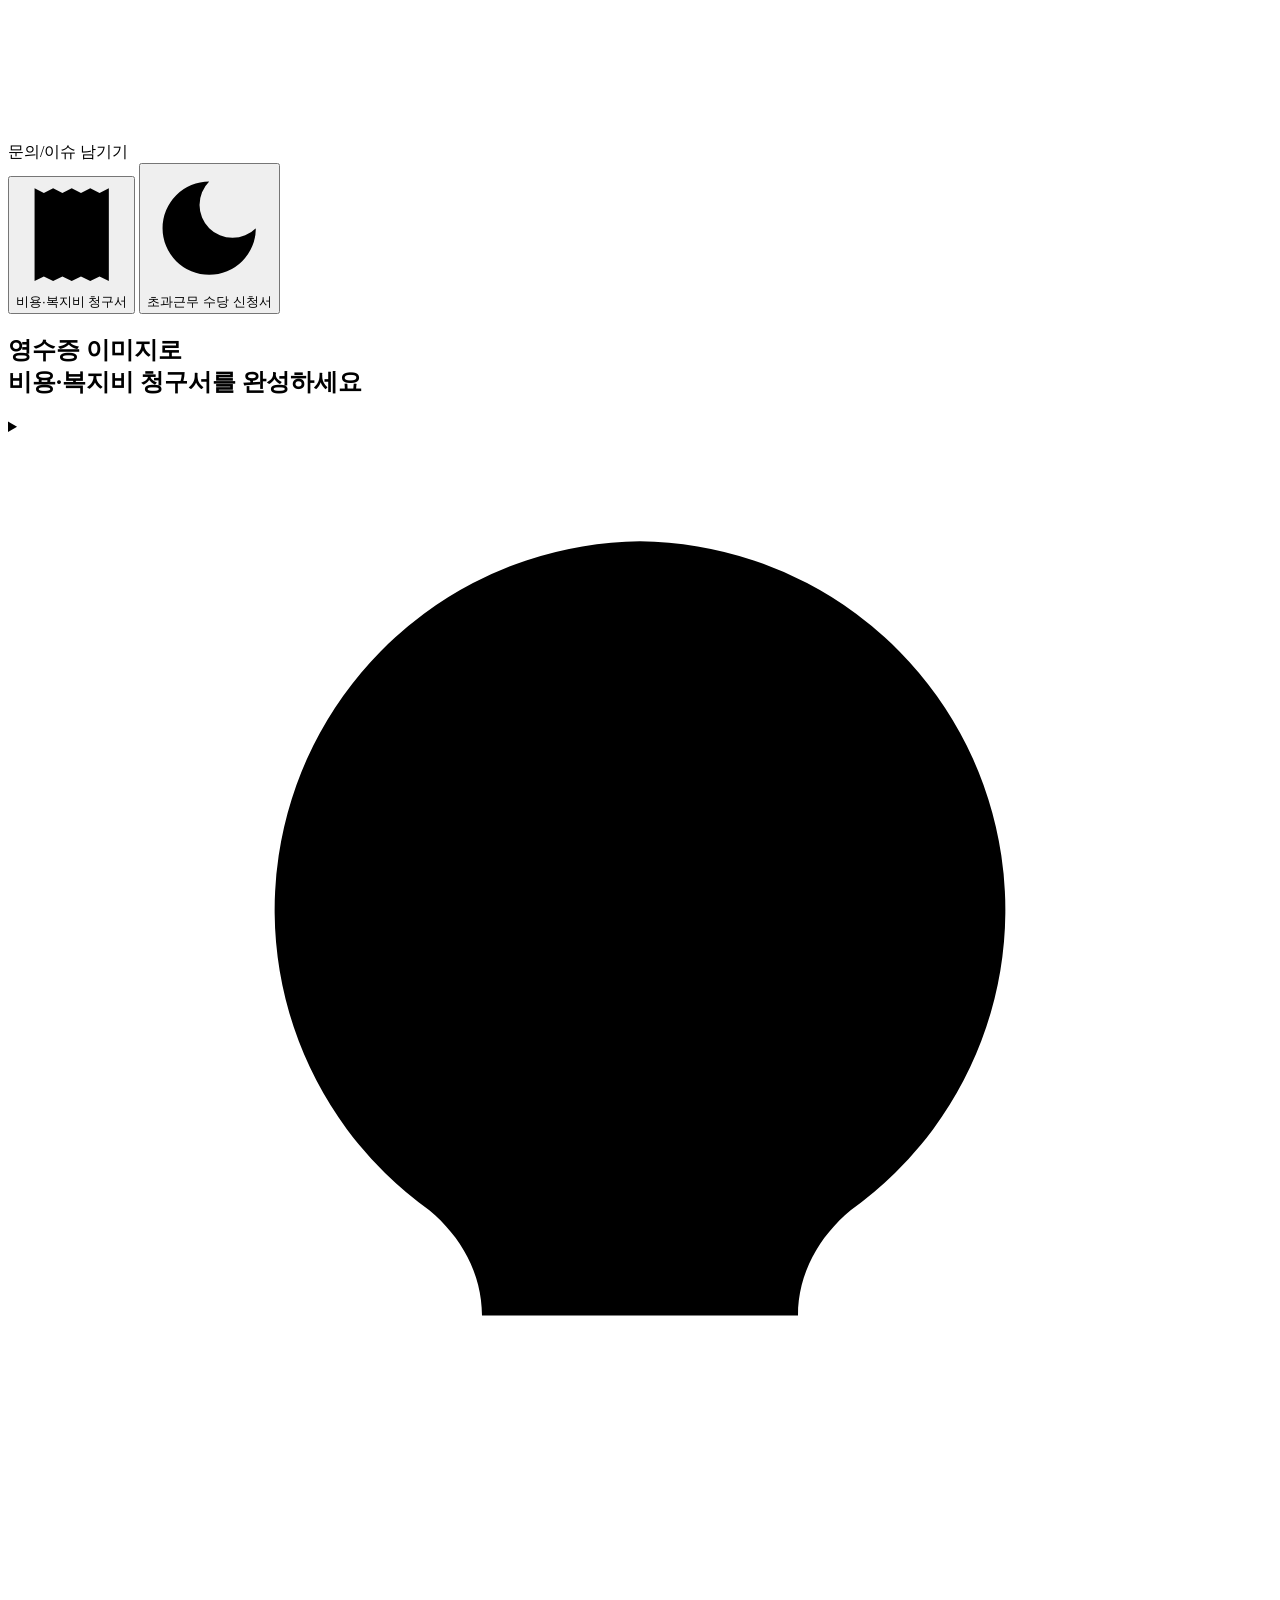
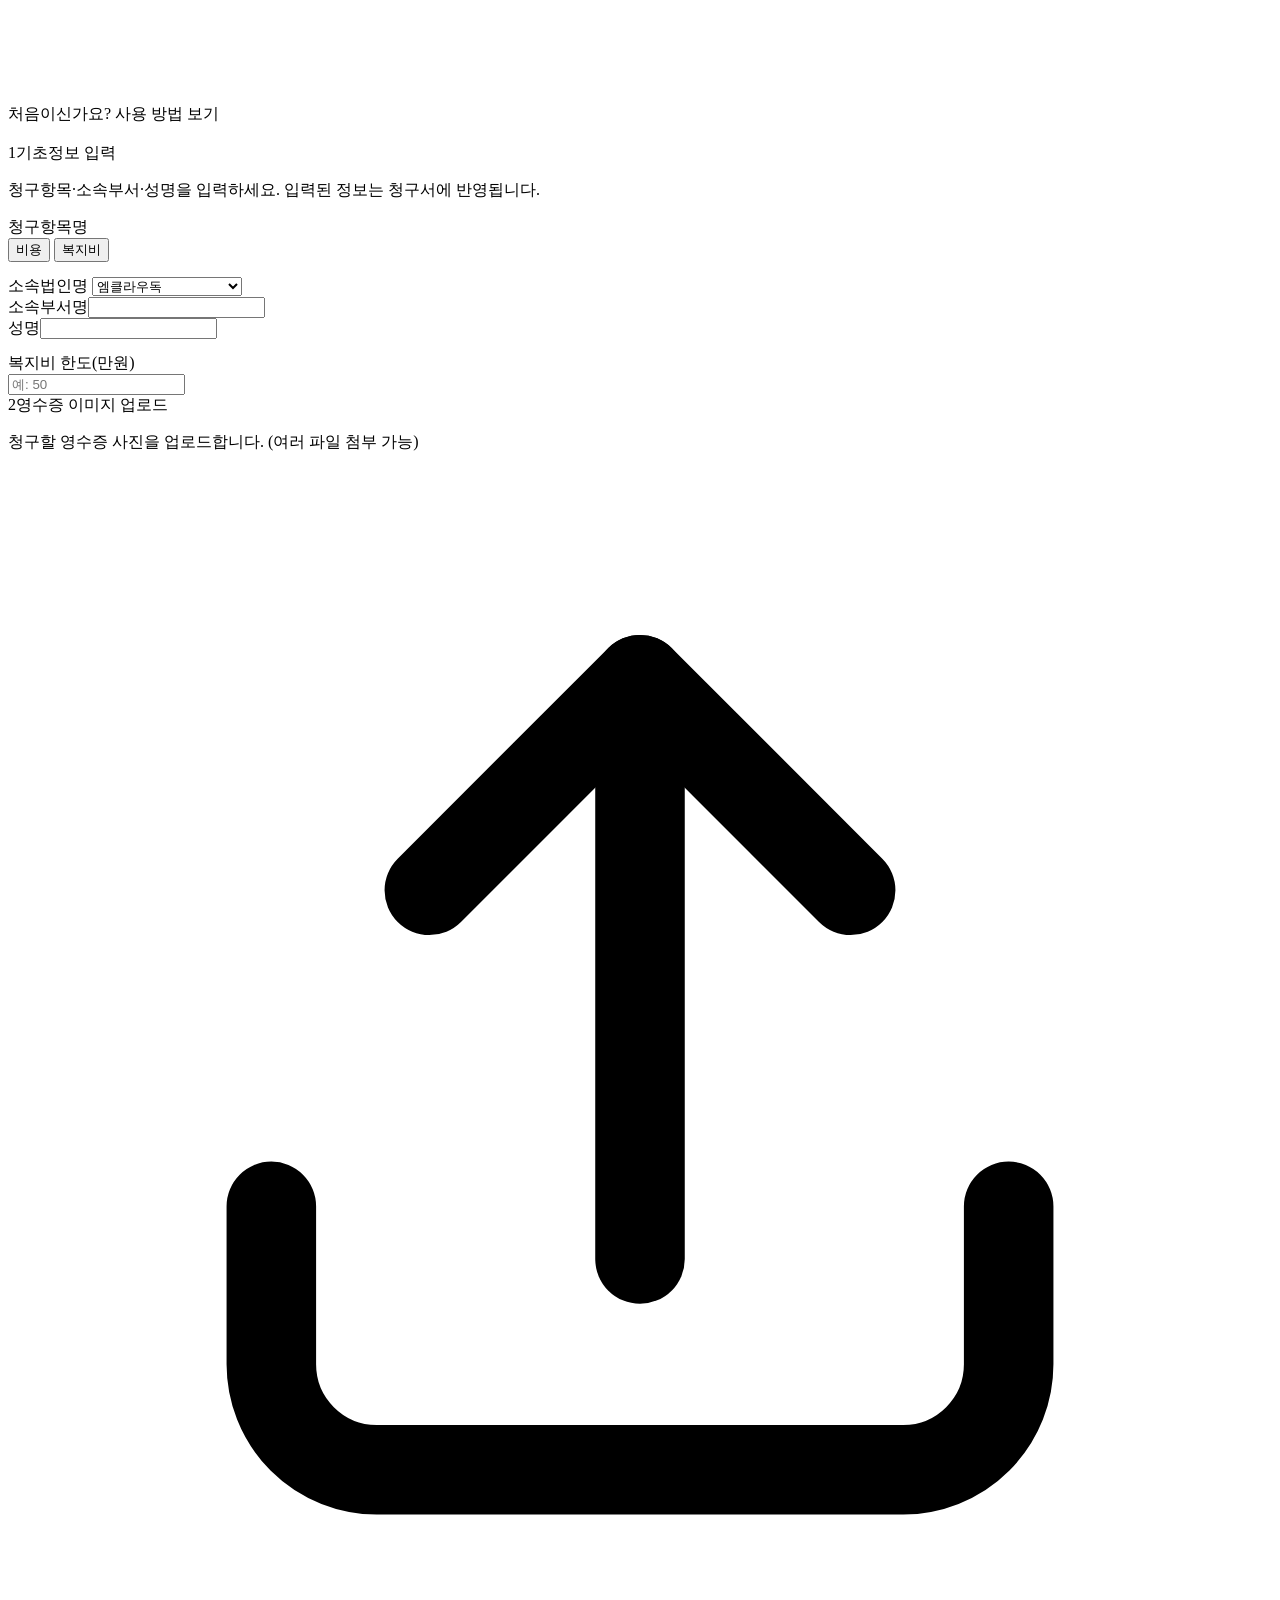
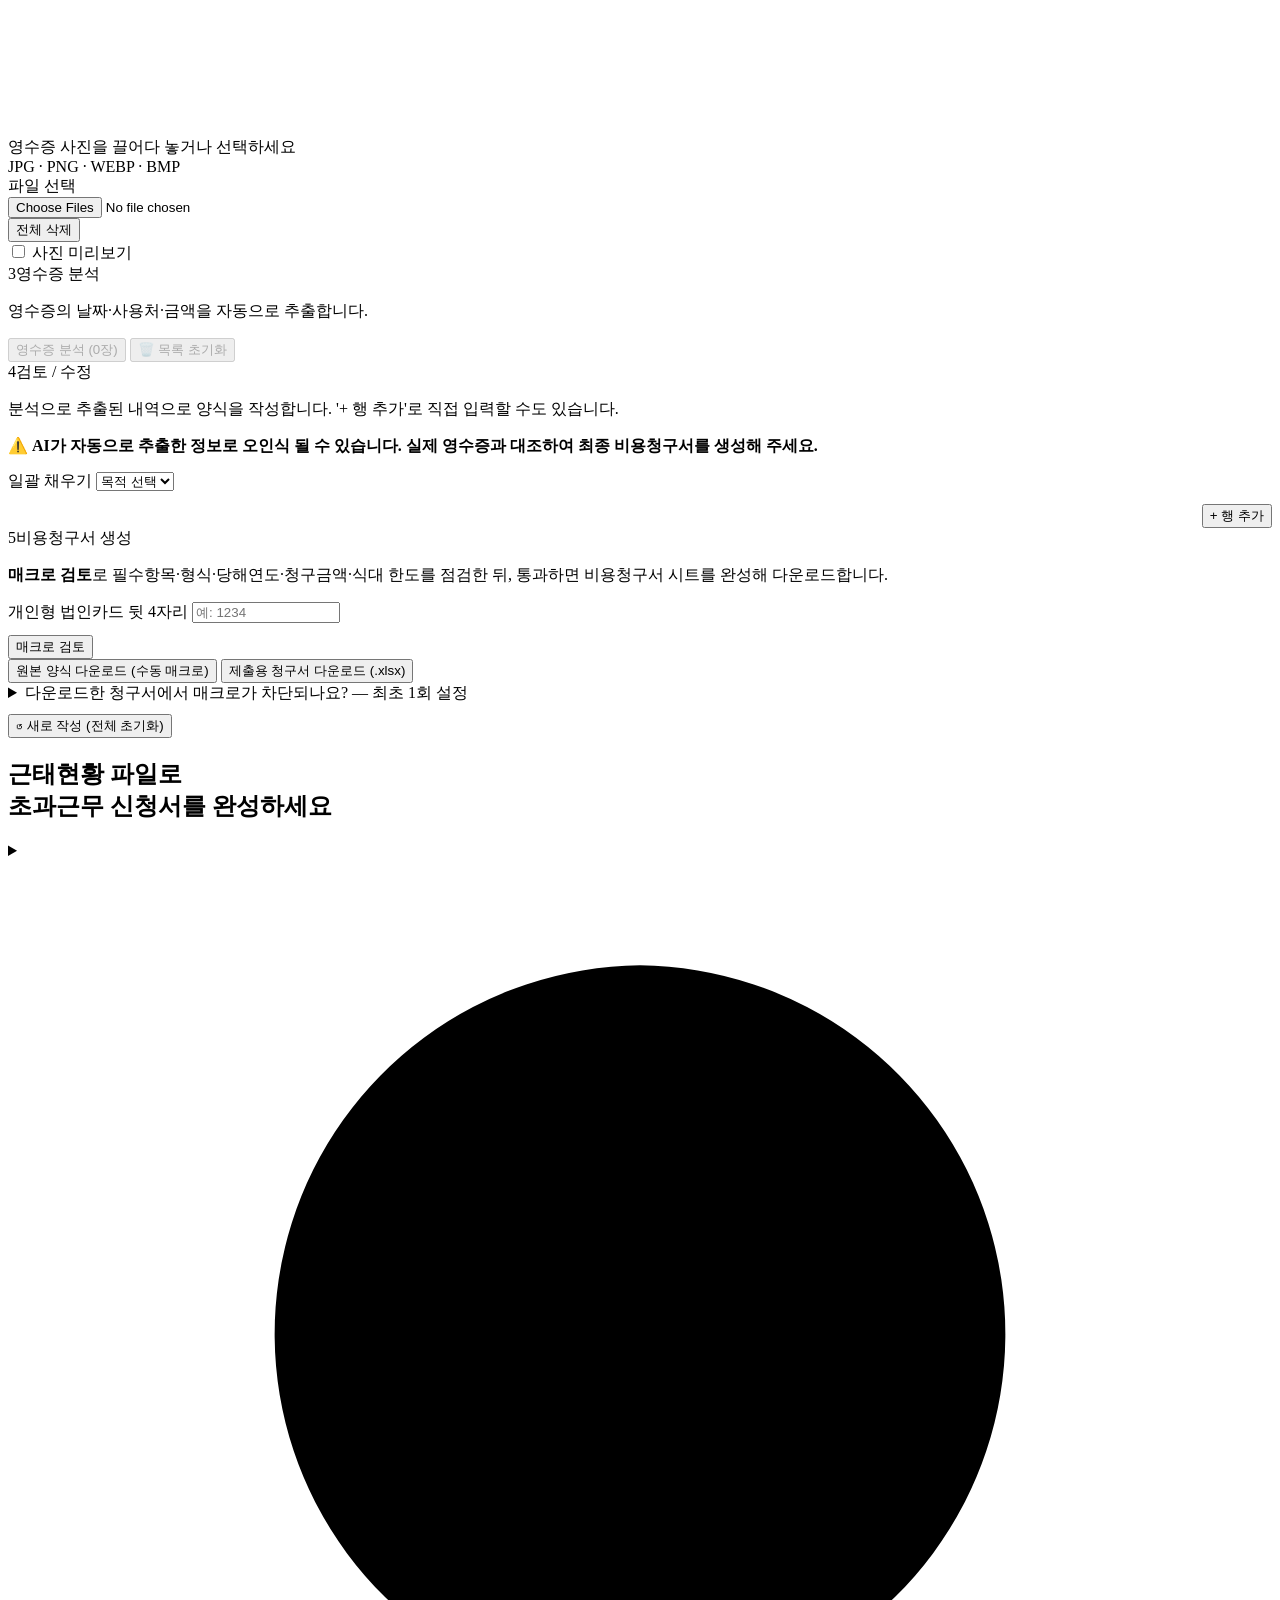
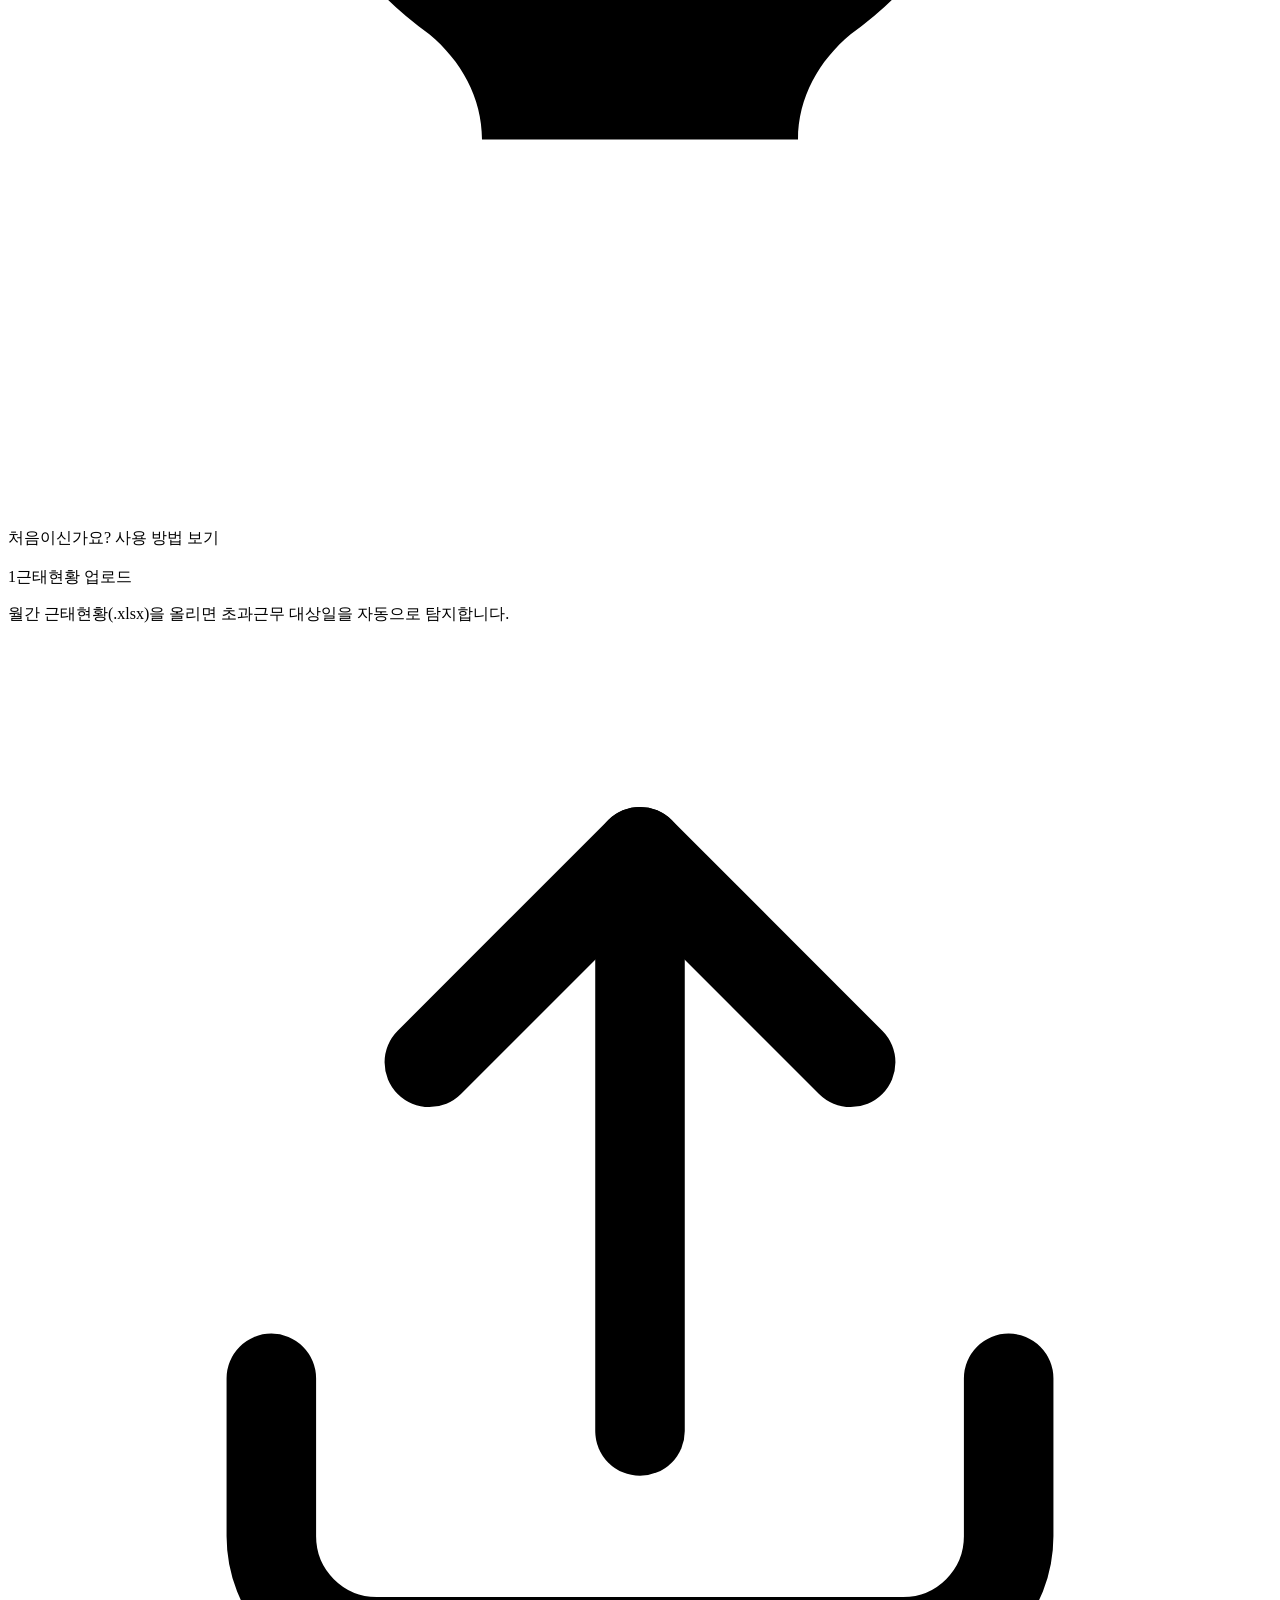
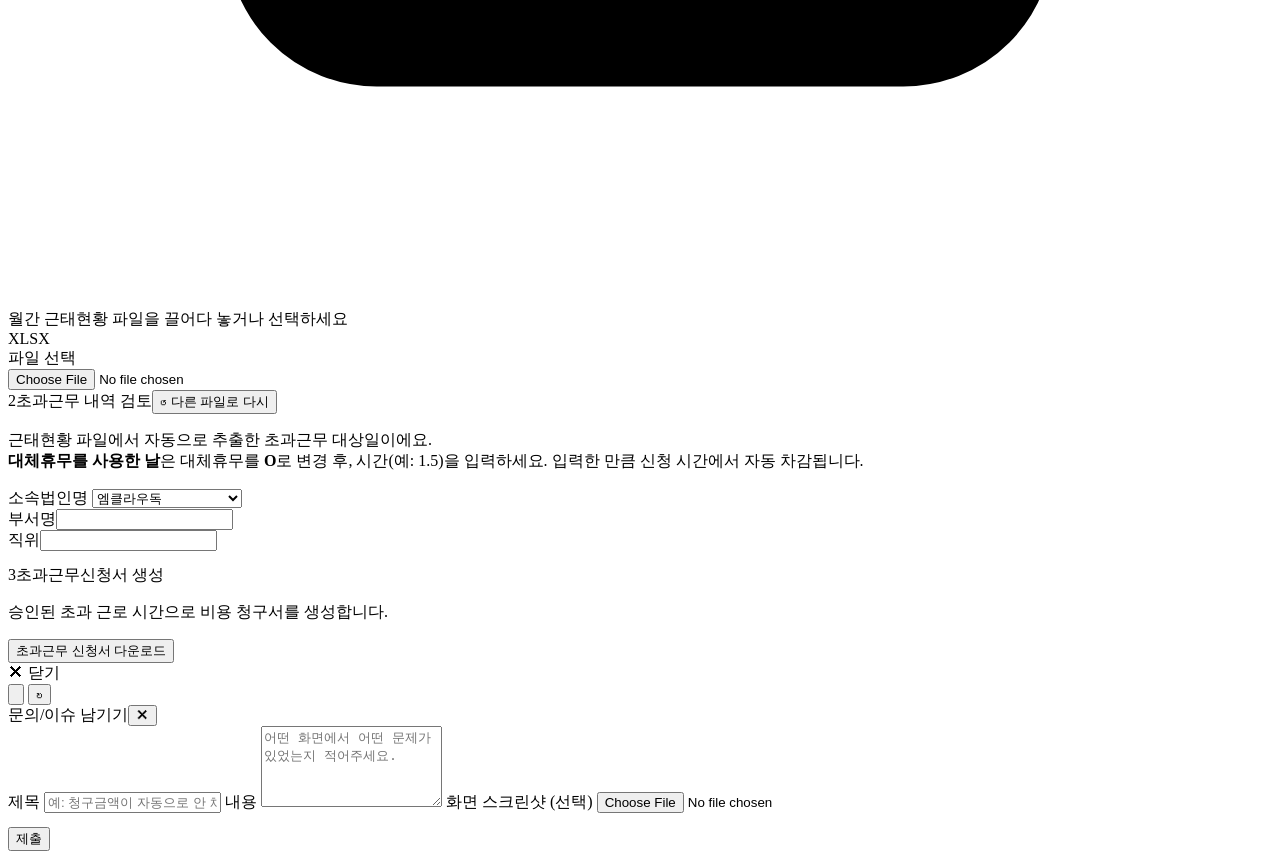
==== commit bde33824: "feat: 영수증 라이트박스 미리보기, 검토표 행 액션 칩 추가 - 검토표 행 hover 시 미리보기·재분석 액션 칩 표시 - 번호 클릭으로 영수증 이미지 라이트박스 팝업 - he" ====
--- a/static/index.html
+++ b/static/index.html
@@ -80,7 +80,7 @@
 
         <!-- ============ 비용청구 ============ -->
         <section id="panel-expense">
-          <div class="hero"><h1>영수증 이미지로<br/>한 번에 비용 청구서를 완성하세요</h1></div>
+          <div class="hero"><h1>영수증 이미지로<br/>비용·복지비 청구서를 완성하세요</h1></div>
           <details class="howto" id="howtoExpense">
             <summary><svg class="ic" viewBox="0 0 24 24" stroke-width="1.7" stroke-linecap="round" stroke-linejoin="round"><path d="M9 18h6"/><path d="M10 22h4"/><path d="M12 2a7 7 0 0 0-4 12.7c.6.5 1 1.2 1 2h6c0-.8.4-1.5 1-2A7 7 0 0 0 12 2z"/></svg>처음이신가요? 사용 방법 보기</summary>
             <div class="howto-body">
@@ -200,7 +200,7 @@
 
         <!-- ============ 초과근무 ============ -->
         <section id="panel-overtime" class="hidden">
-          <div class="hero"><h1>근태현황 파일로<br/>한 번에 초과근무신청서를 완성하세요</h1></div>
+          <div class="hero"><h1>근태현황 파일로<br/>초과근무 신청서를 완성하세요</h1></div>
           <details class="howto" id="howtoOvertime">
             <summary><svg class="ic" viewBox="0 0 24 24" stroke-width="1.7" stroke-linecap="round" stroke-linejoin="round"><path d="M9 18h6"/><path d="M10 22h4"/><path d="M12 2a7 7 0 0 0-4 12.7c.6.5 1 1.2 1 2h6c0-.8.4-1.5 1-2A7 7 0 0 0 12 2z"/></svg>처음이신가요? 사용 방법 보기</summary>
             <div class="howto-body">
@@ -247,7 +247,7 @@
           <div class="card hidden" id="otGenCard">
             <div class="step"><span class="num">3</span><span class="ttl">초과근무신청서 생성</span></div>
             <p class="step-desc">승인된 초과 근로 시간으로 비용 청구서를 생성합니다.</p>
-            <button class="btn primary" id="otGenBtn" onclick="generateOvertime()">신청서 생성 &amp; 다운로드</button>
+            <button class="btn primary" id="otGenBtn" onclick="generateOvertime()">초과근무 신청서 다운로드</button>
             <div id="otGenNote"></div>
           </div>
         </section>
@@ -257,6 +257,12 @@
 
   <div id="lightbox" class="lightbox hidden" onclick="closeLightbox()">
     <span class="lb-x">✕ 닫기</span><img id="lbImg" src="" alt=""/>
+  </div>
+
+  <!-- 검토표 행 번호 왼쪽(표 바깥)에 hover 시 떠오르는 액션 칩 -->
+  <div id="rowActChip" class="rowchip hidden" onmouseenter="cancelChipHide()" onmouseleave="hideRowChipSoon()">
+    <button class="ract" title="영수증 미리보기" onclick="previewRow(chipRow)"><svg viewBox="0 0 24 24" fill="none" stroke="currentColor" stroke-width="1.7" stroke-linecap="round" stroke-linejoin="round"><rect x="3" y="3" width="18" height="18" rx="2"/><circle cx="8.5" cy="8.5" r="1.6"/><path d="M21 15l-5-5L4 21"/></svg></button>
+    <button class="ract" title="이 영수증 다시 분석" onclick="reanalyzeRow(chipRow)">↻</button>
   </div>
 
   <div id="feedbackModal" class="modal-overlay hidden" onclick="if(event.target===this) closeFeedback()">
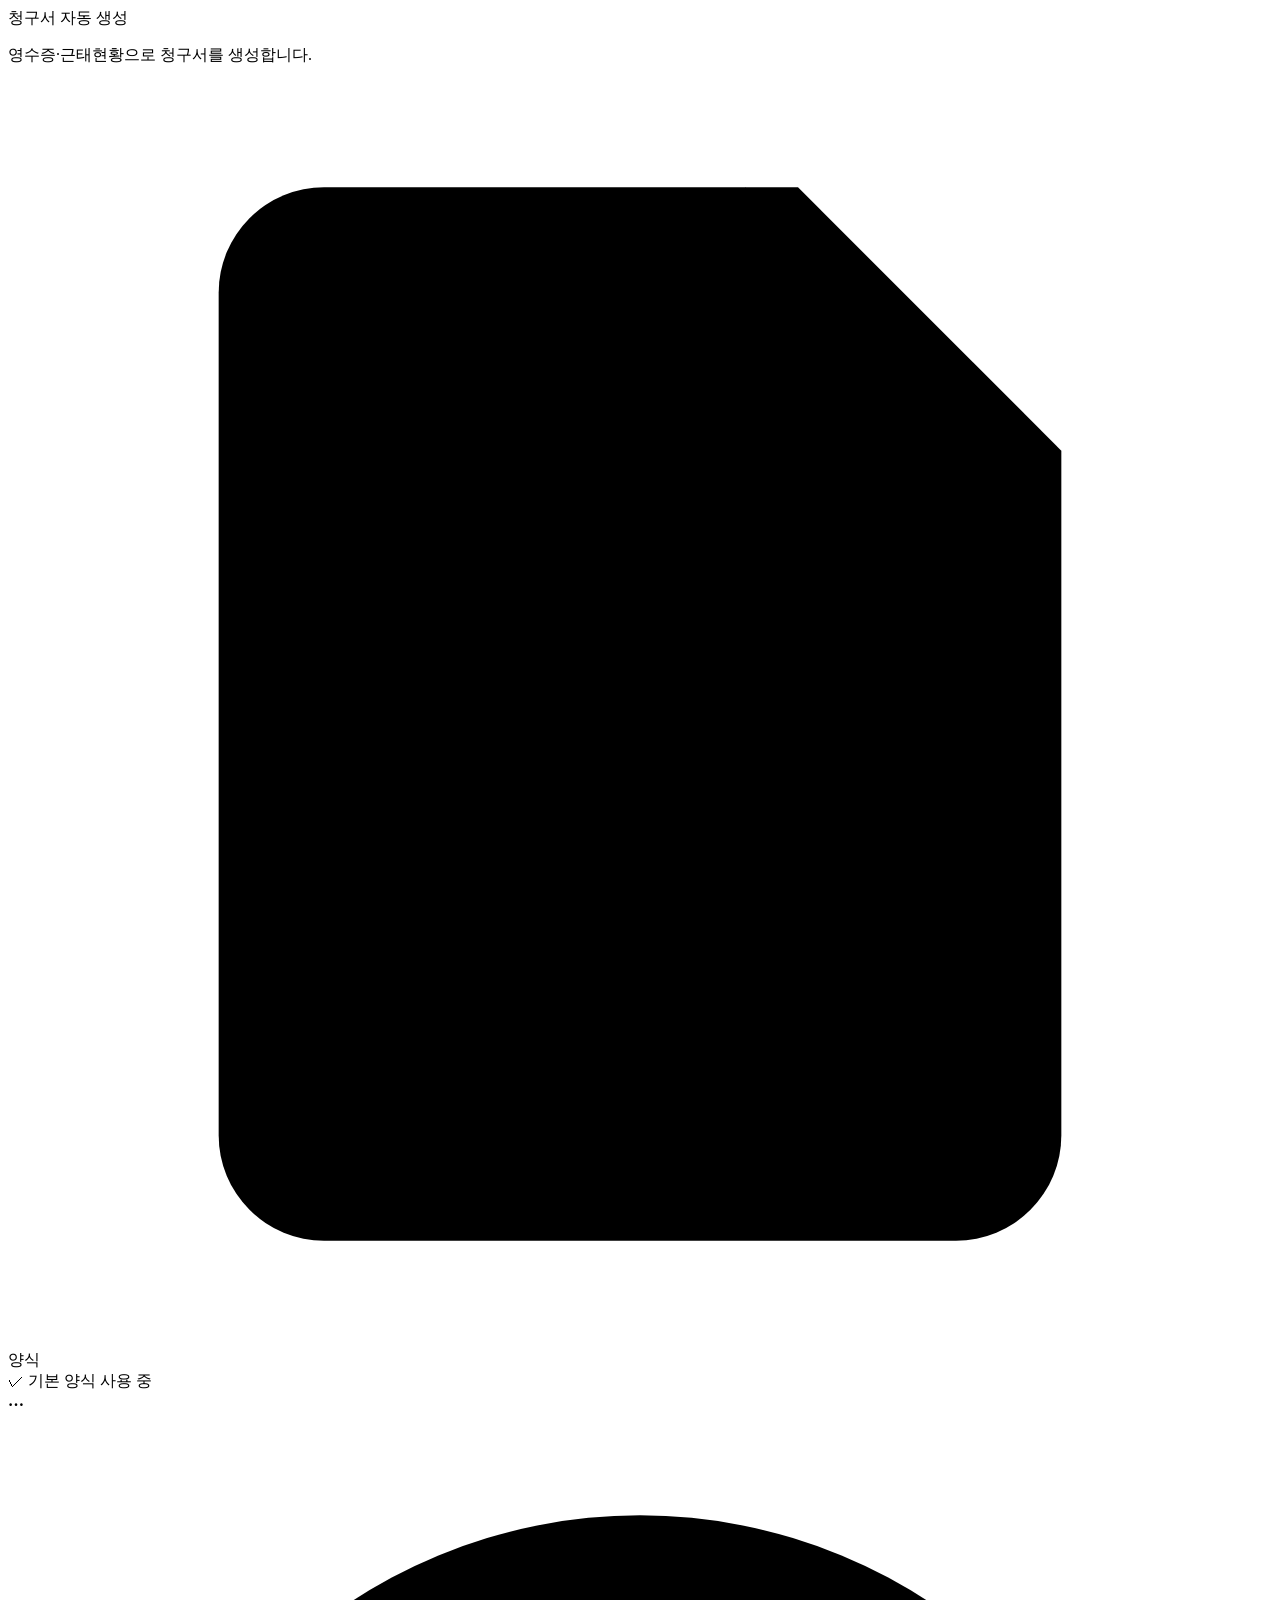
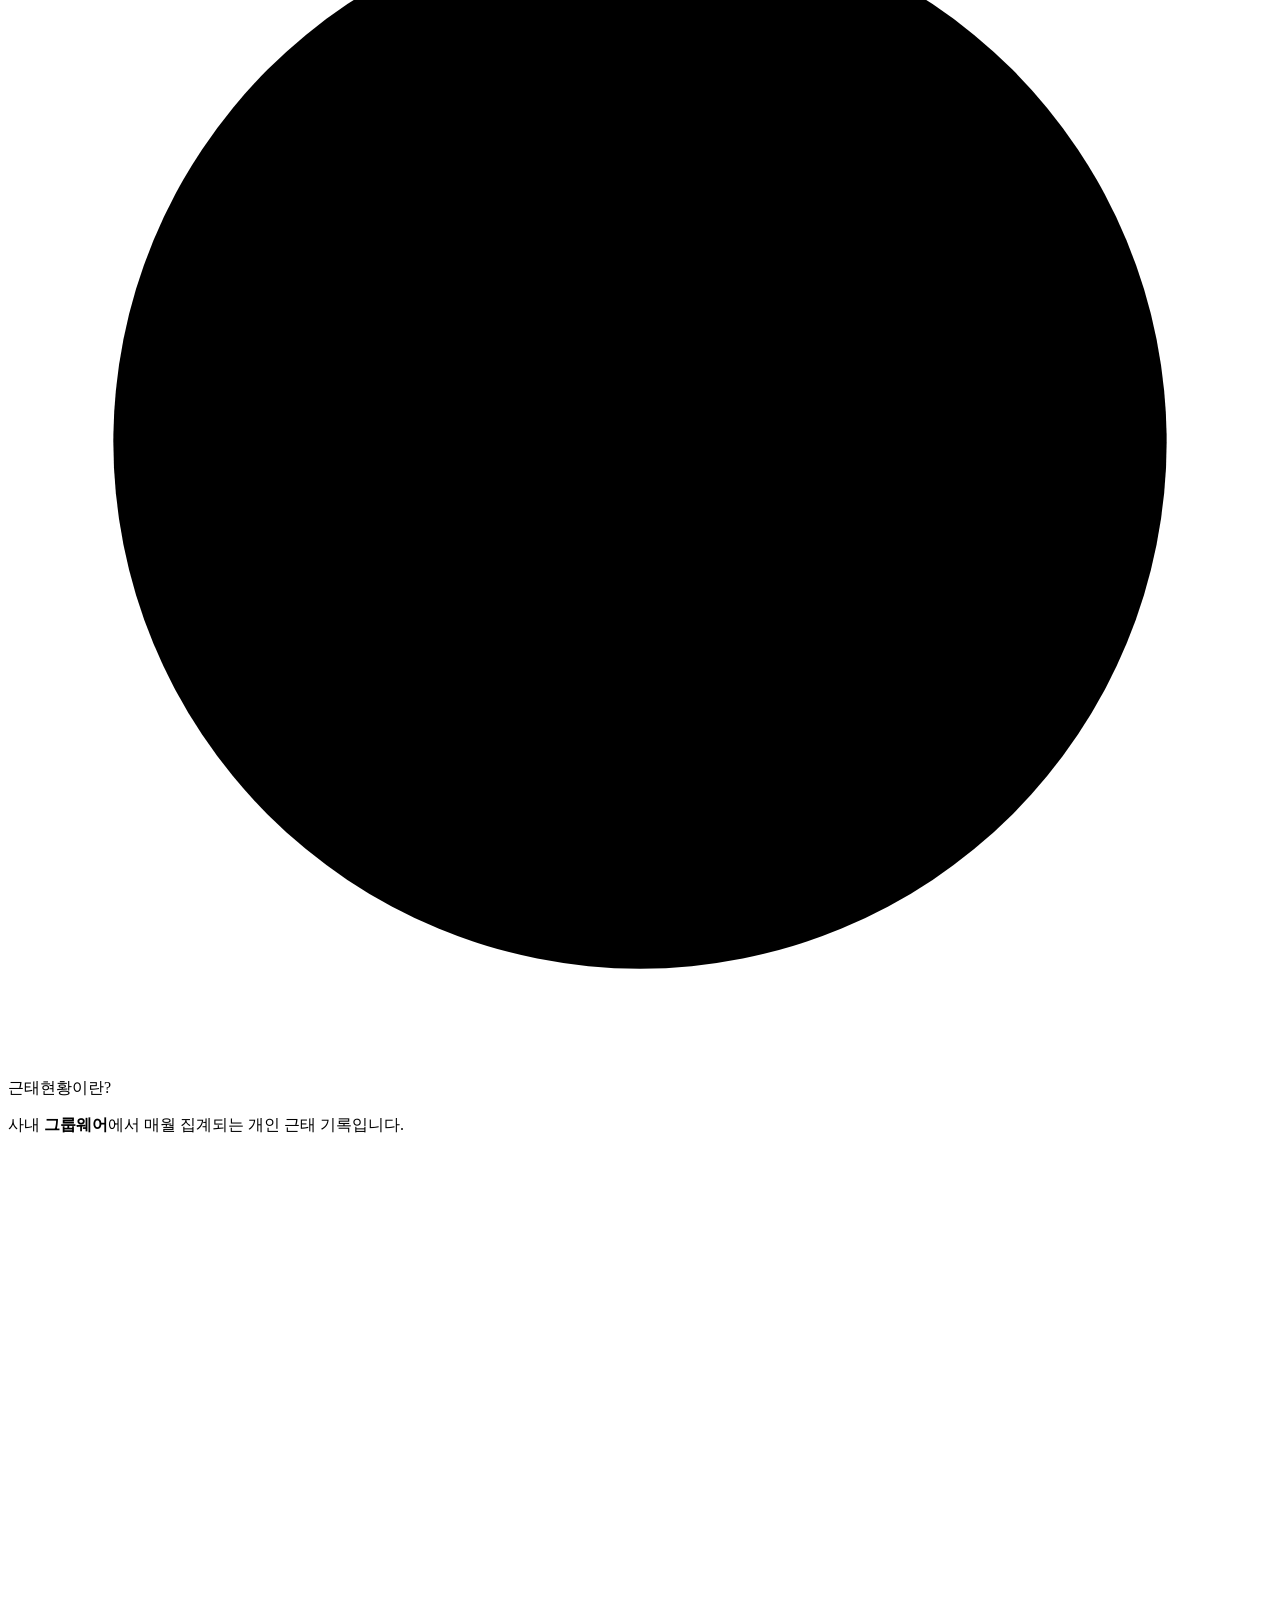
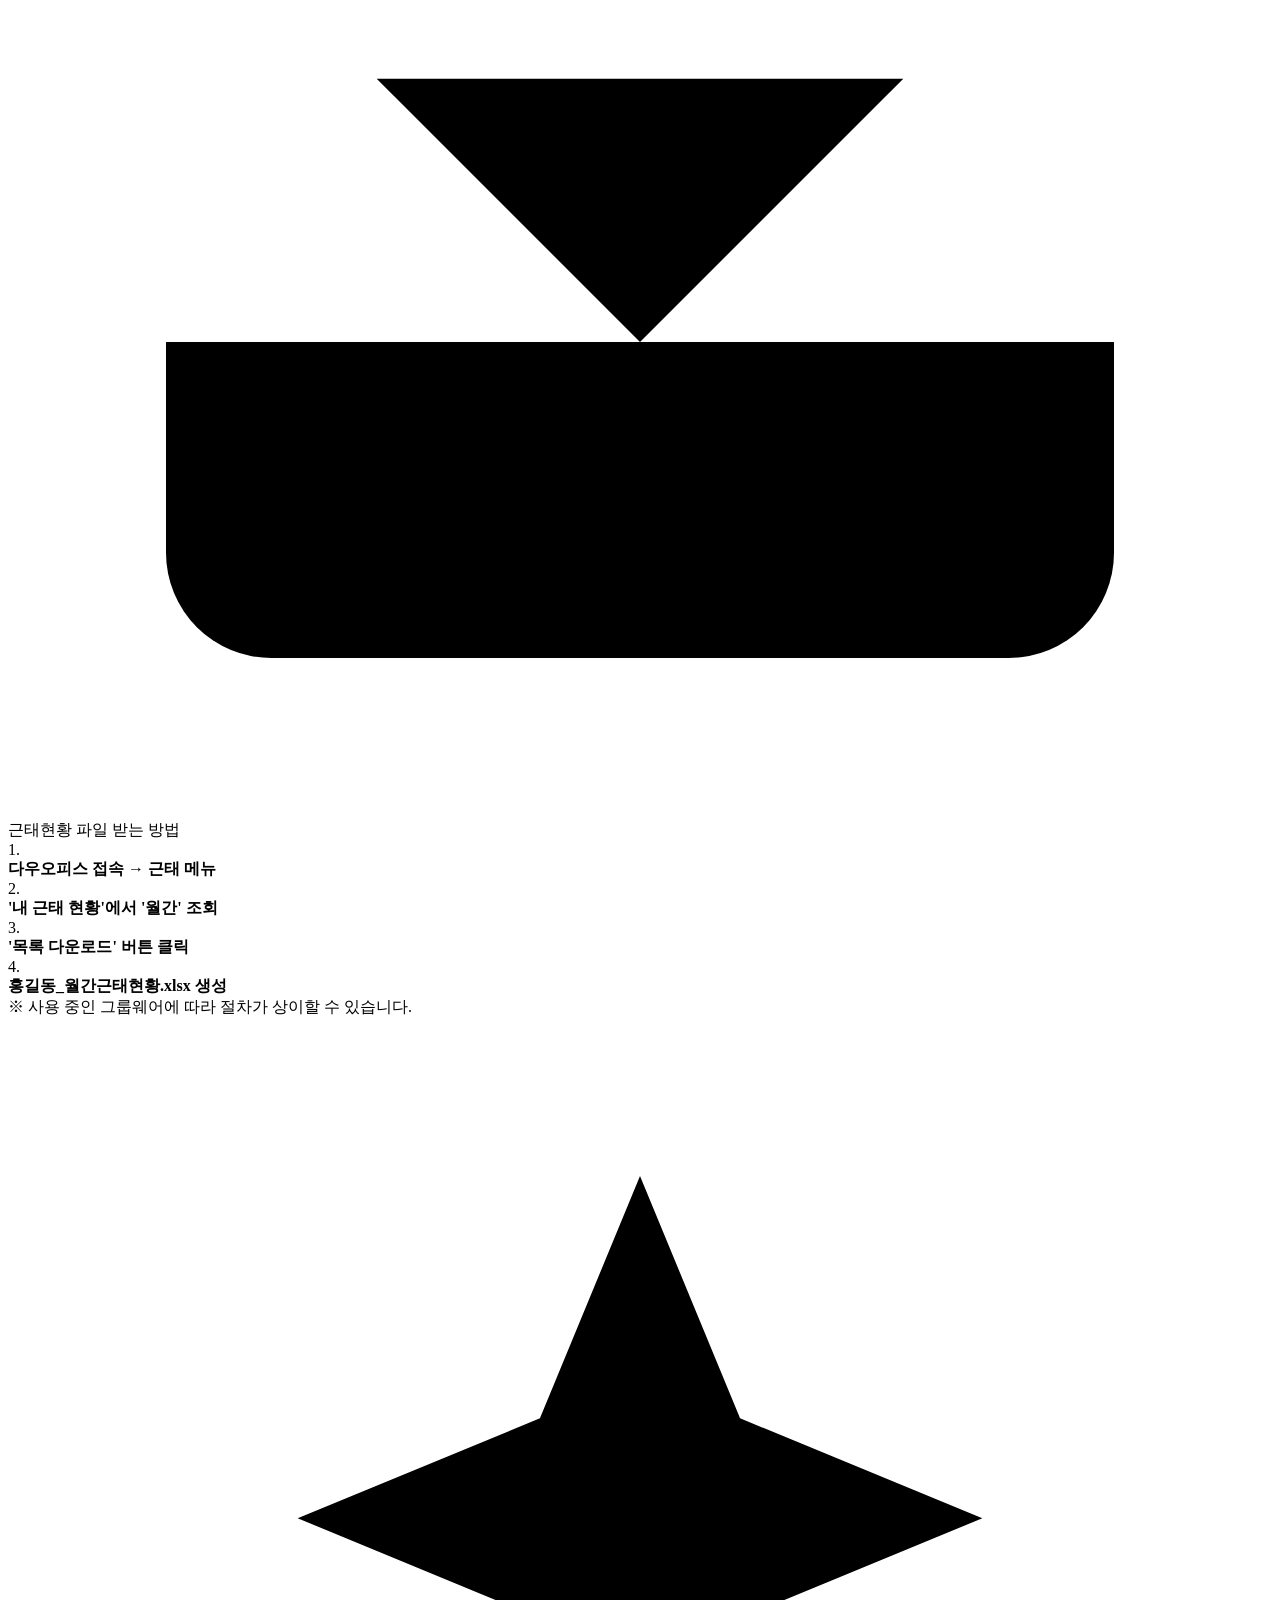
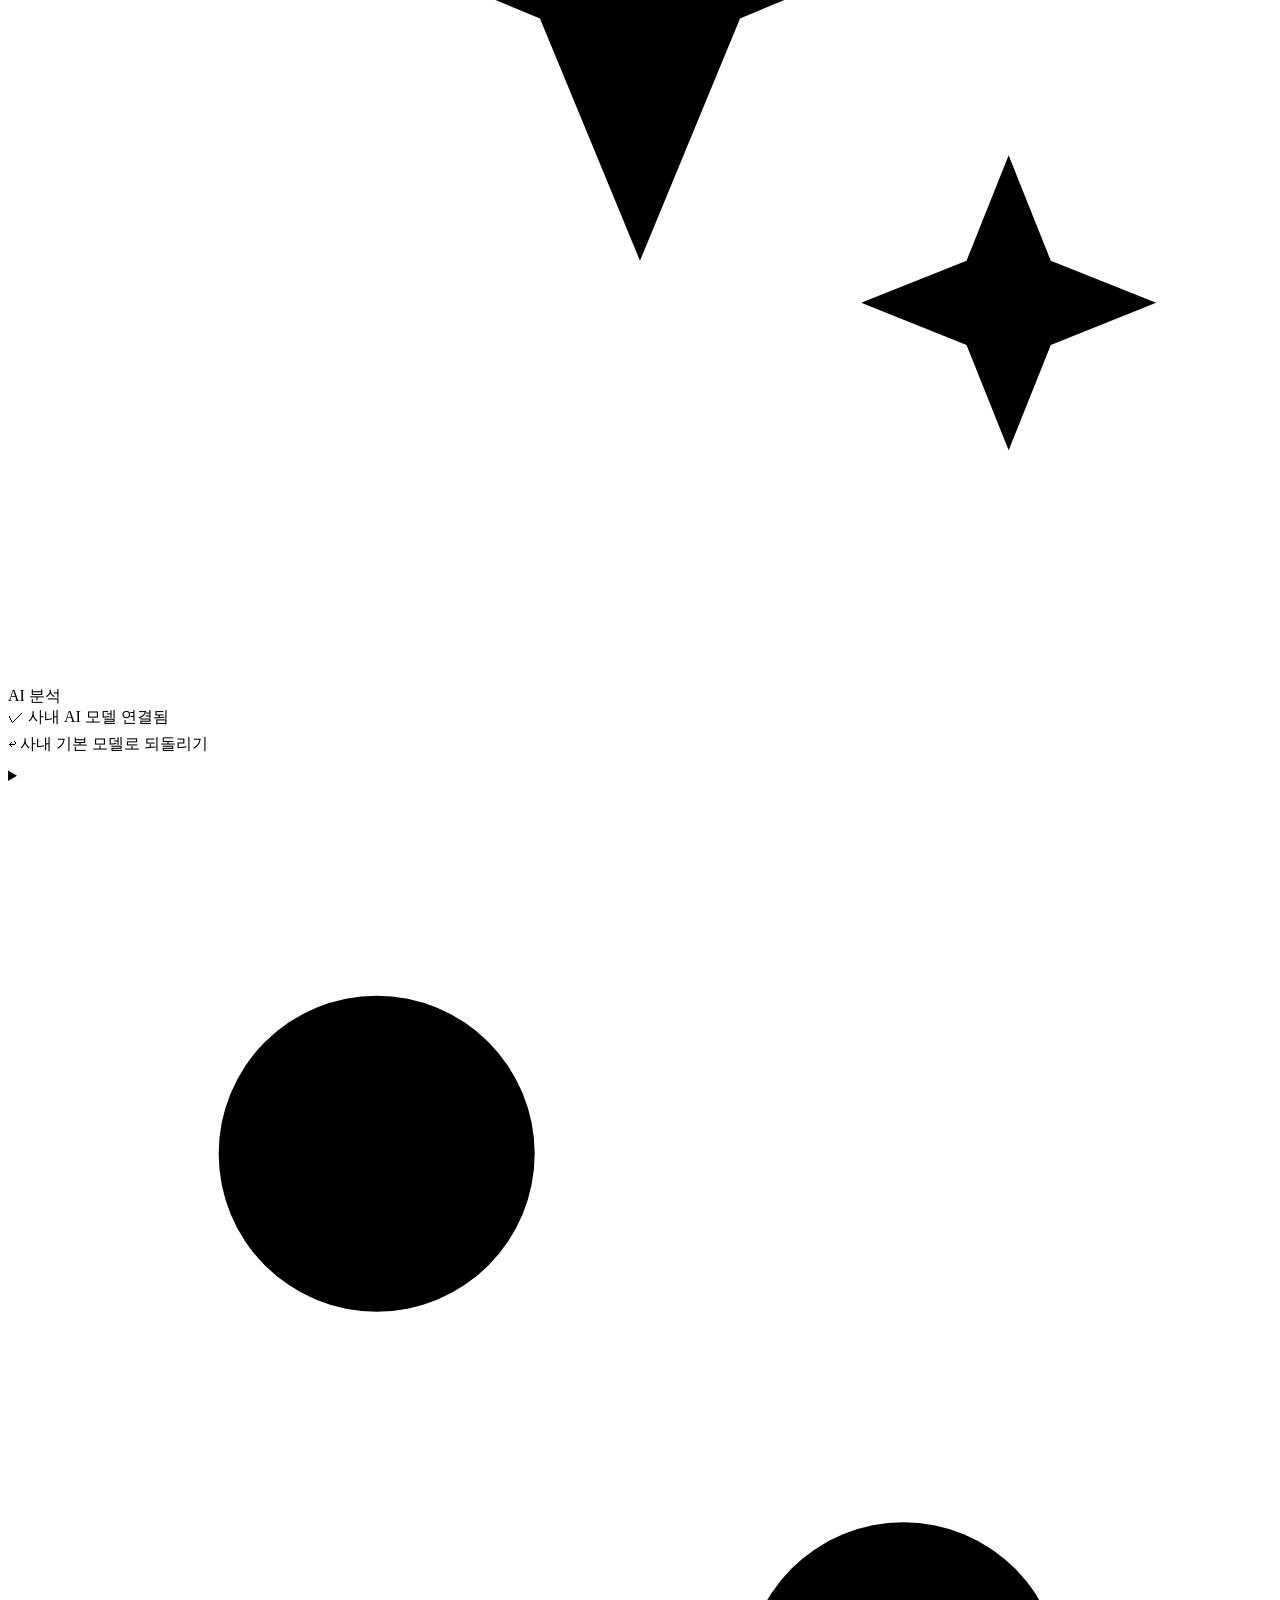
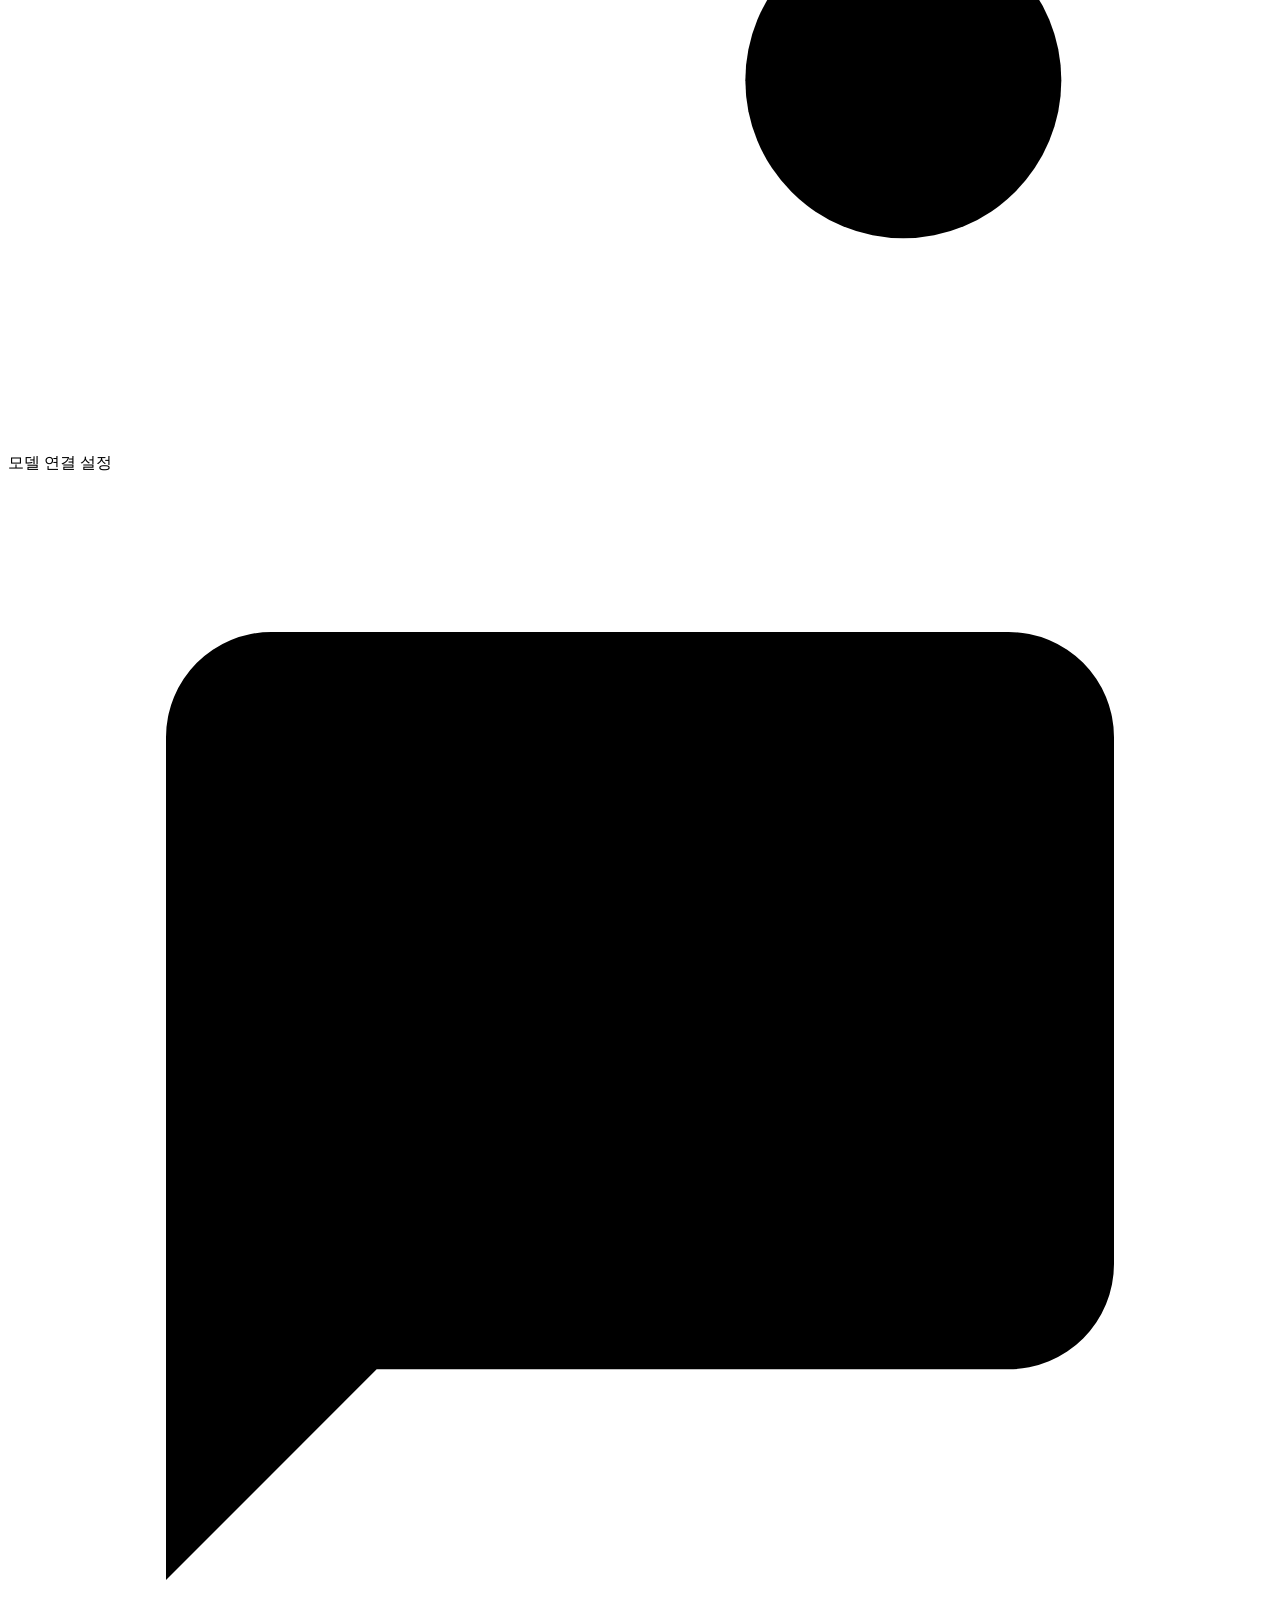
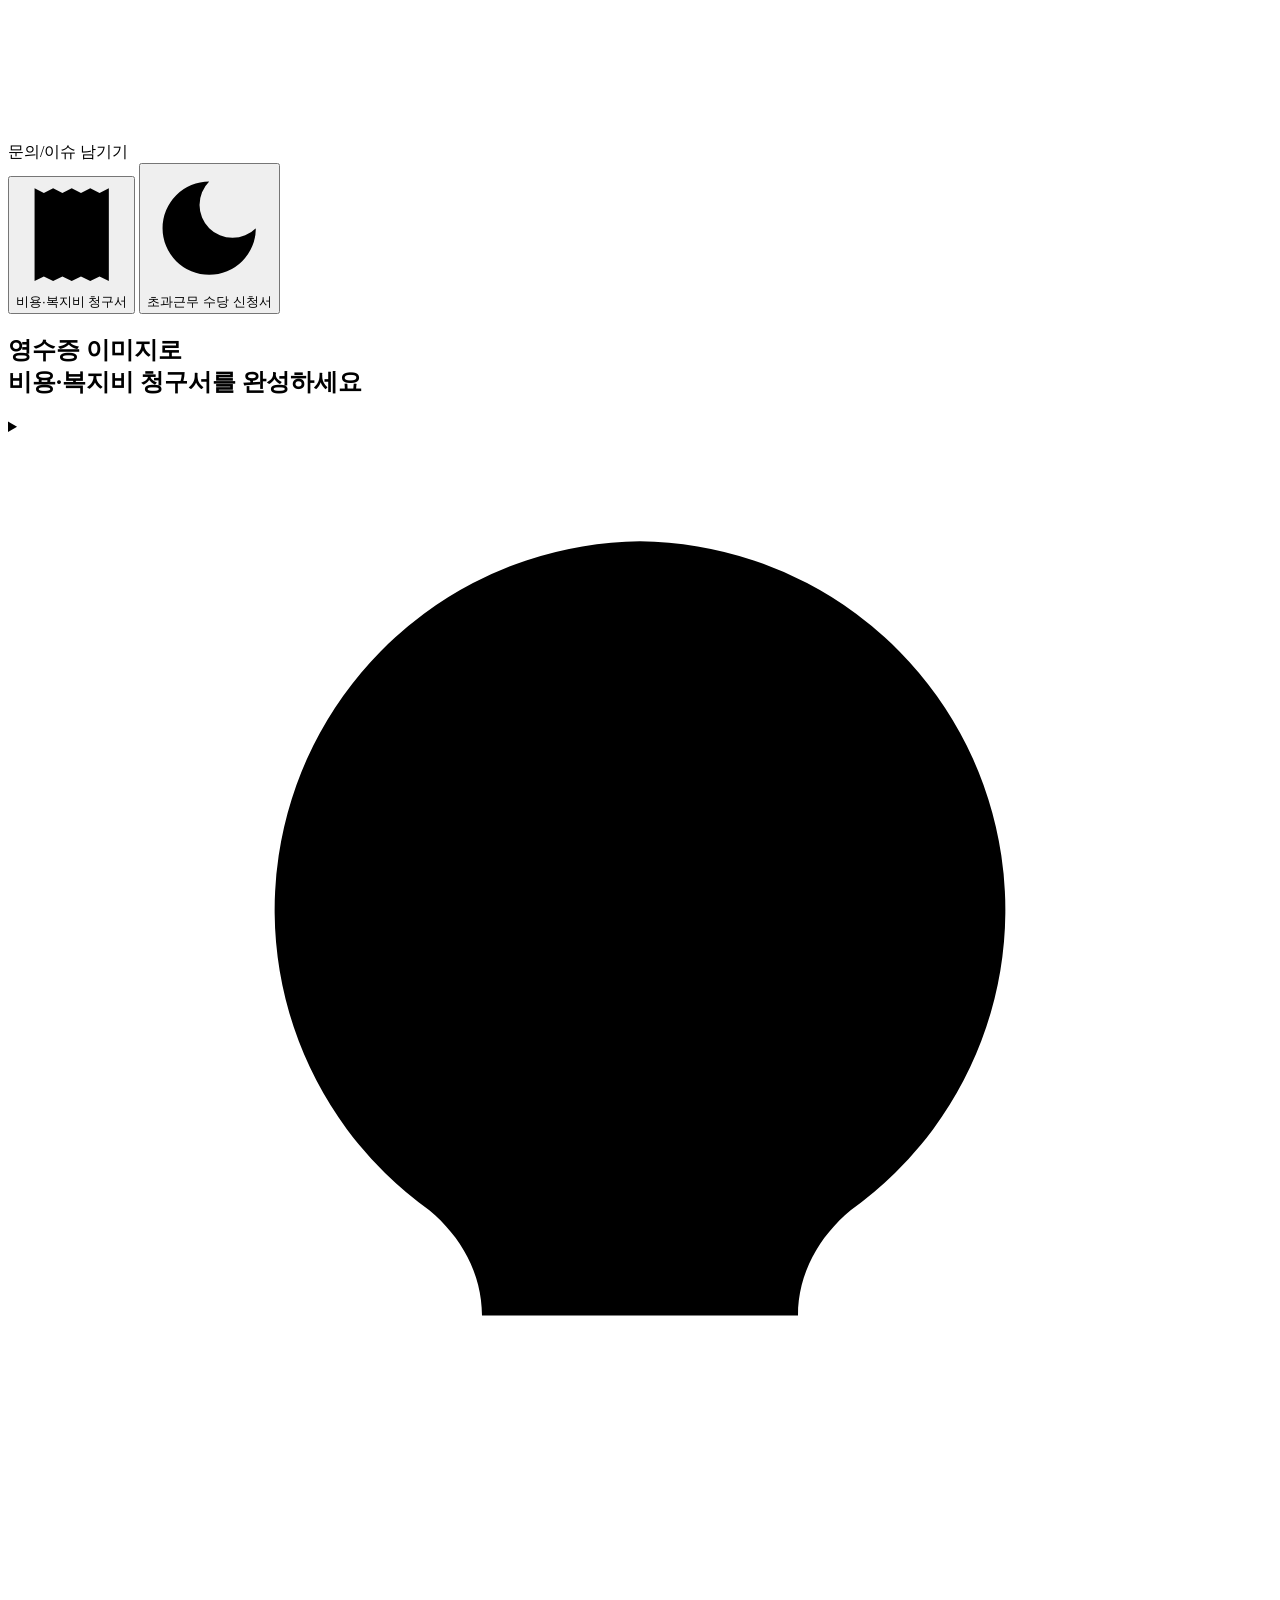
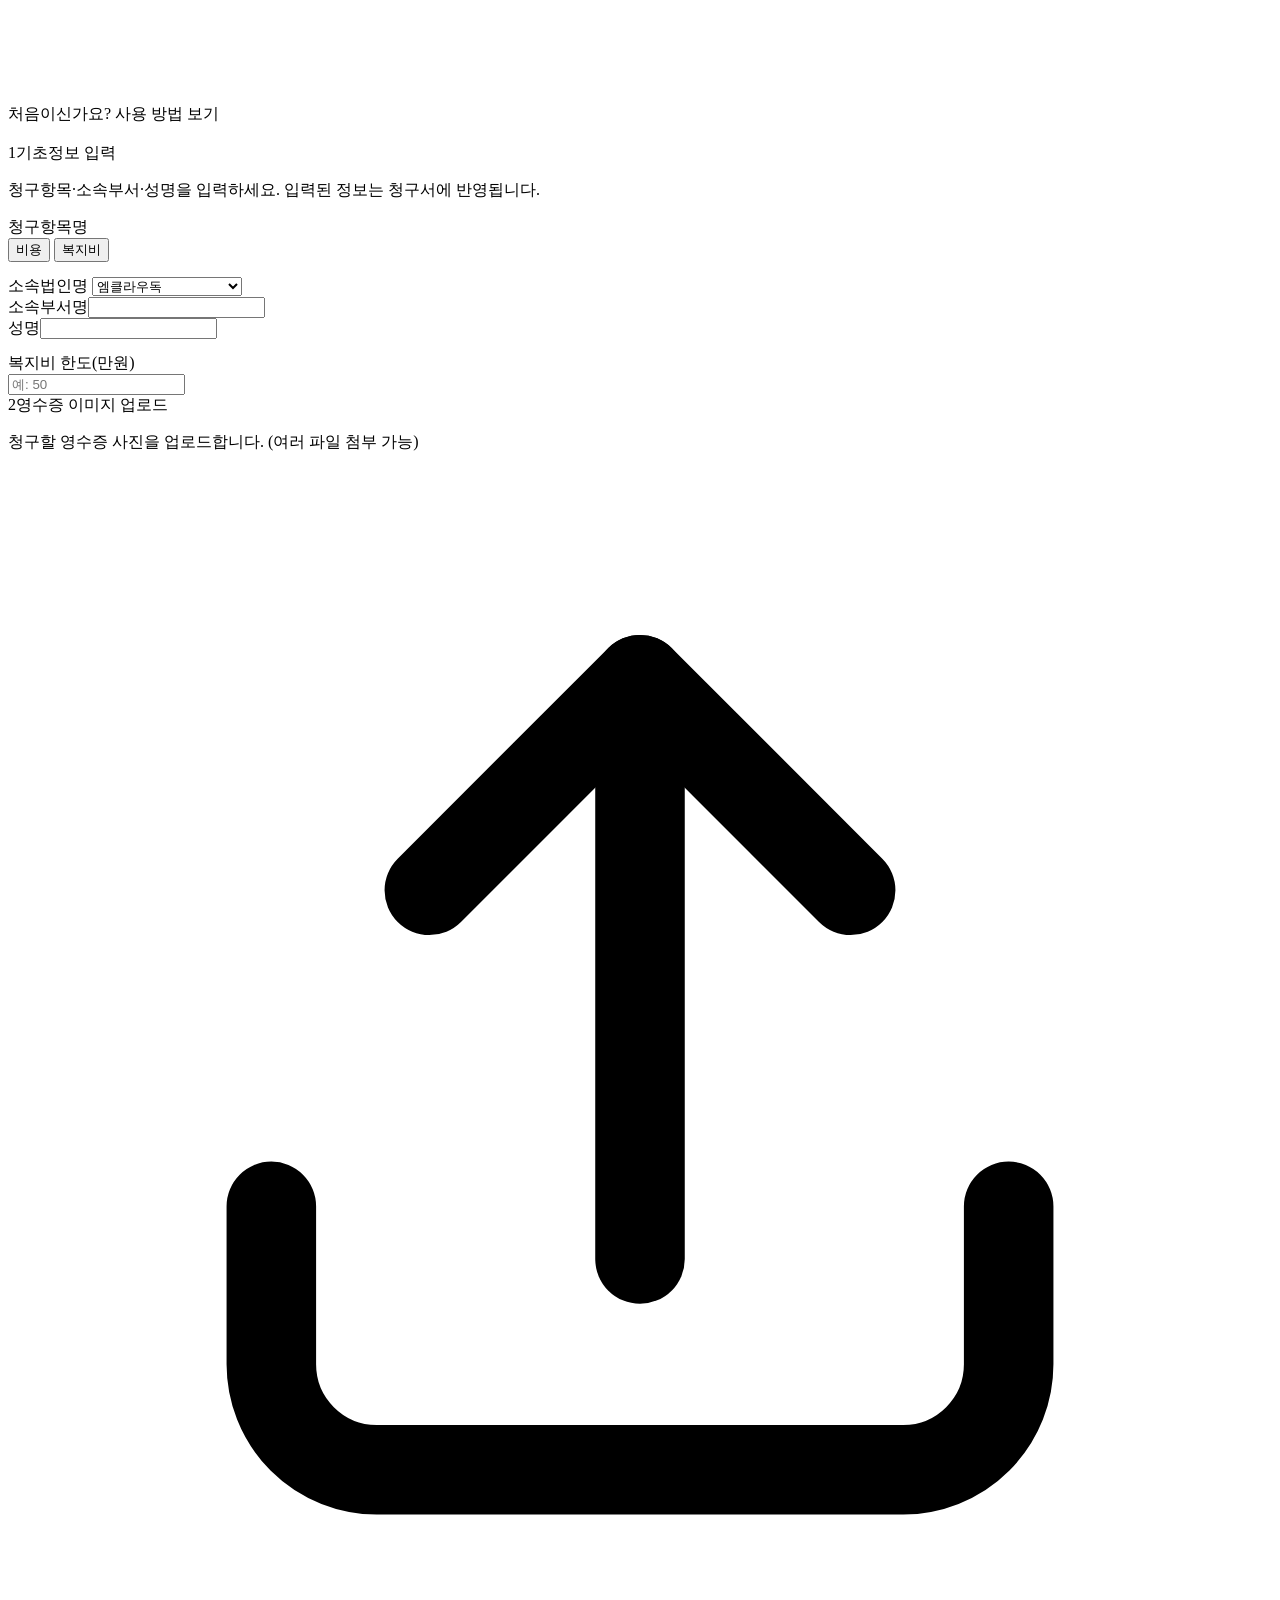
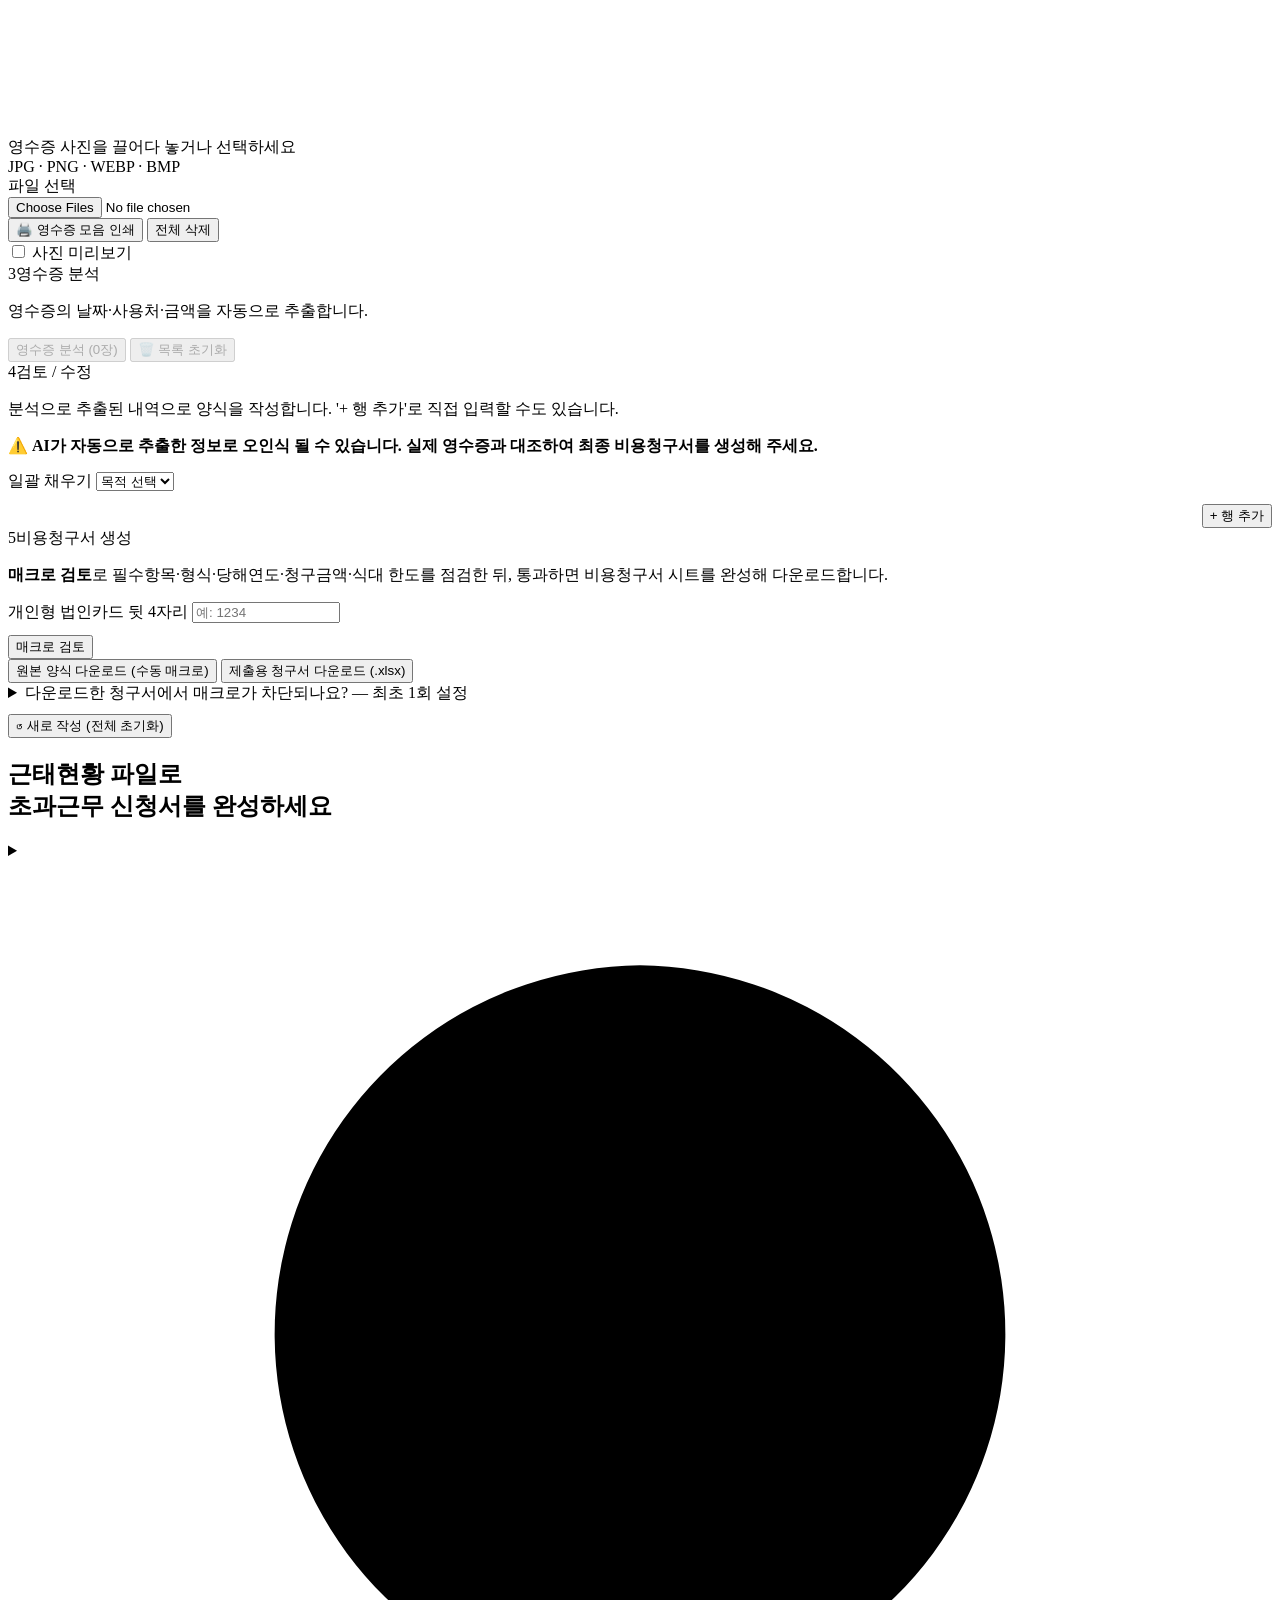
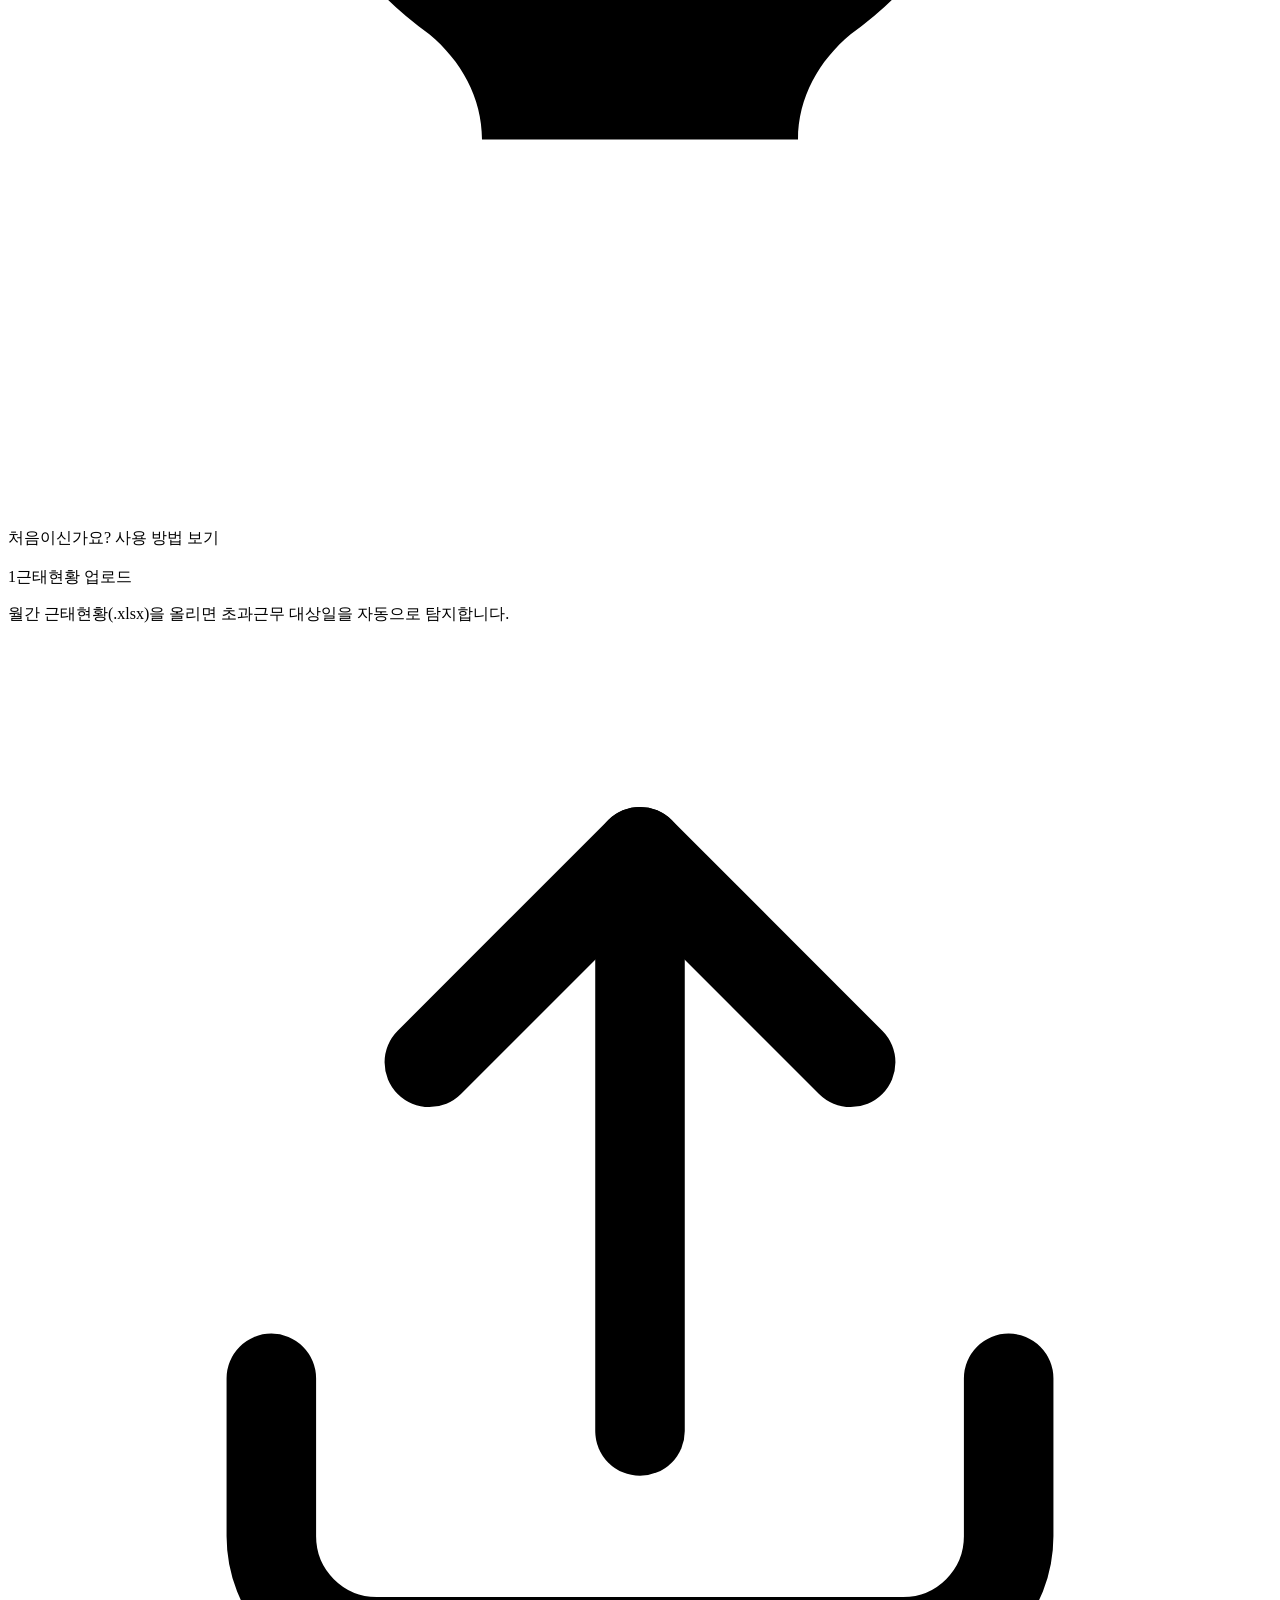
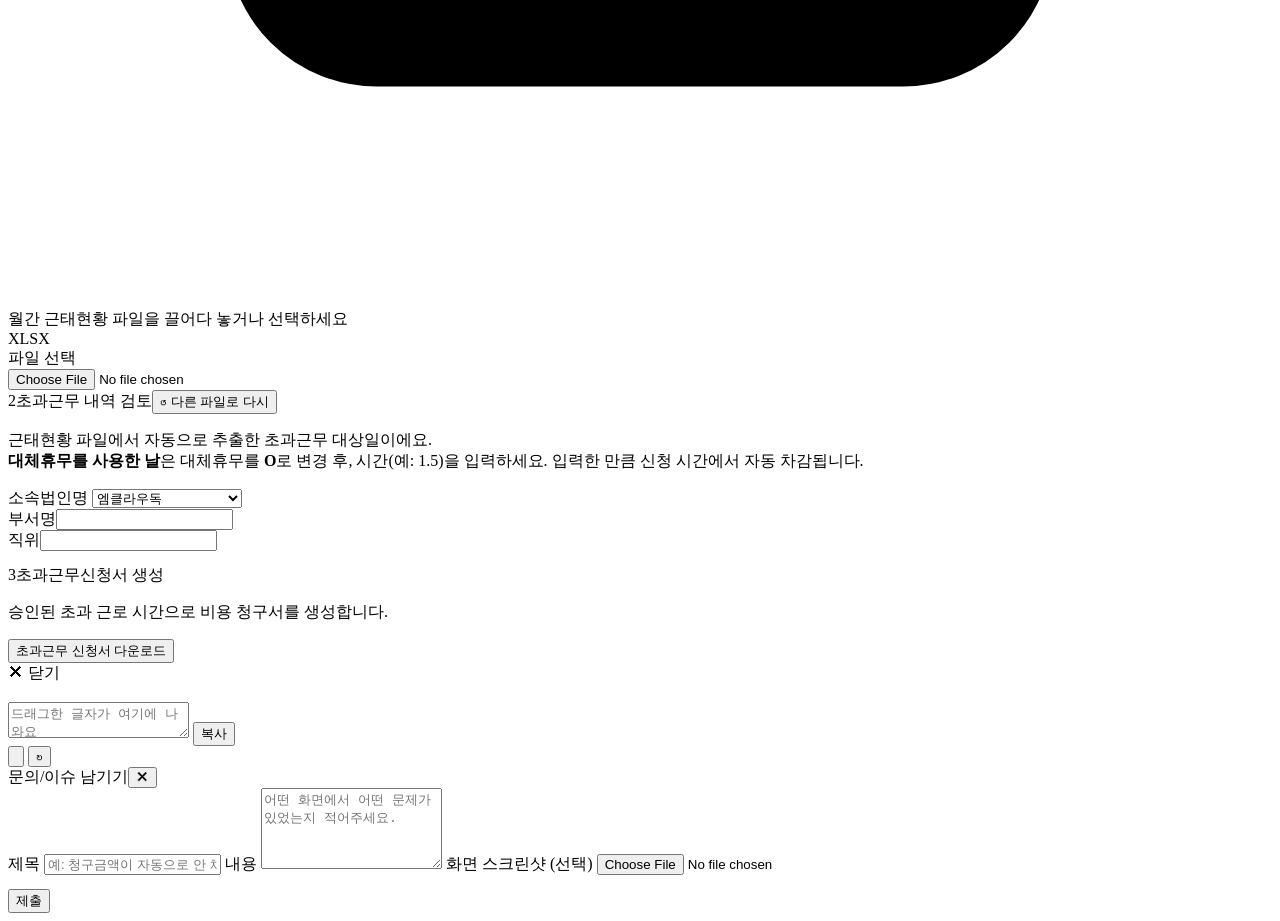
==== commit 5b8247be: "feat: 영수증 라이트박스 OCR 텍스트 선택·복사, 영수증 모음 인쇄, 카드사 앱 영수증 상호명 파싱 개선 - 라이트박스에서 Tesseract.js OCR로 글자 위치를 인식," ====
--- a/static/index.html
+++ b/static/index.html
@@ -5,7 +5,7 @@
   <meta name="viewport" content="width=device-width, initial-scale=1"/>
   <title>청구서 자동 작성</title>
   <link rel="icon" href="/favicon.ico"/>
-  <link rel="stylesheet" href="/styles.css?v=31"/>
+  <link rel="stylesheet" href="/styles.css?v=32"/>
 </head>
 <body>
   <div class="wrap">
@@ -131,6 +131,7 @@
             <input type="file" id="rcptInput" class="hidden" multiple accept=".jpg,.jpeg,.png,.webp,.bmp"/>
             <div class="files-head hidden" id="rcptFilesHead">
               <span class="cnt" id="rcptFilesCnt"></span>
+              <button type="button" class="clr" id="printRcptBtn" onclick="printReceipts()" title="첨부한 영수증들을 비율대로 잘림 없이 배치한 인쇄 화면을 엽니다. '대상: PDF로 저장'으로 PDF도 만들 수 있어요.">🖨️ 영수증 모음 인쇄</button>
               <button type="button" class="clr" onclick="clearRcptFiles()">전체 삭제</button>
             </div>
             <div class="files" id="rcptFiles"></div>
@@ -256,7 +257,18 @@
   </div>
 
   <div id="lightbox" class="lightbox hidden" onclick="closeLightbox()">
-    <span class="lb-x">✕ 닫기</span><img id="lbImg" src="" alt=""/>
+    <span class="lb-x">✕ 닫기</span>
+    <div id="lbStage" class="lb-stage" onclick="event.stopPropagation()">
+      <div class="lb-imgwrap">
+        <img id="lbImg" src="" alt=""/>
+        <div id="lbTextLayer" class="lb-textlayer"></div>
+      </div>
+      <div id="lbOcrStatus" class="lb-ocr-status"></div>
+      <div id="lbCopyBar" class="lb-copybar hidden">
+        <textarea id="lbOcrText" readonly placeholder="드래그한 글자가 여기에 나와요"></textarea>
+        <button type="button" id="lbCopyBtn">복사</button>
+      </div>
+    </div>
   </div>
 
   <!-- 검토표 행 번호 왼쪽(표 바깥)에 hover 시 떠오르는 액션 칩 -->
@@ -280,6 +292,6 @@
     </div>
   </div>
 
-  <script src="/app.js?v=29"></script>
+  <script src="/app.js?v=33"></script>
 </body>
 </html>
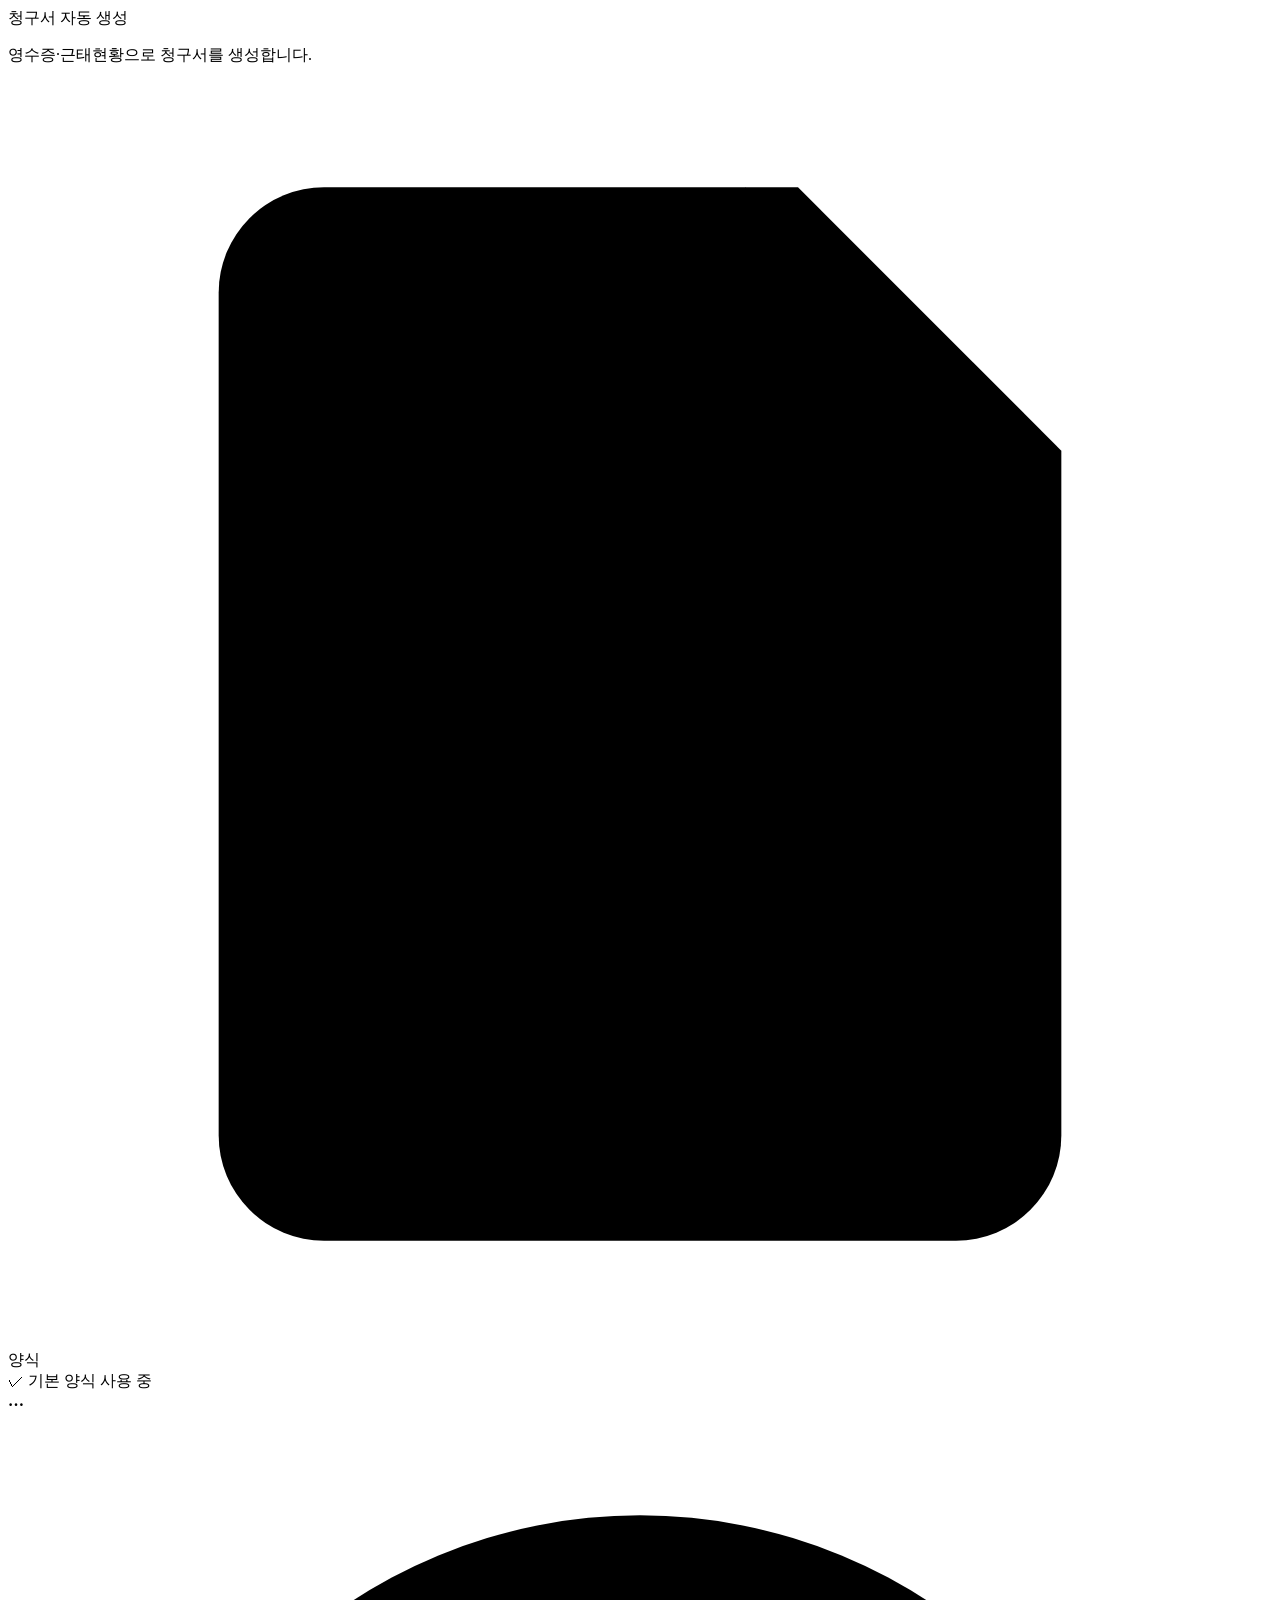
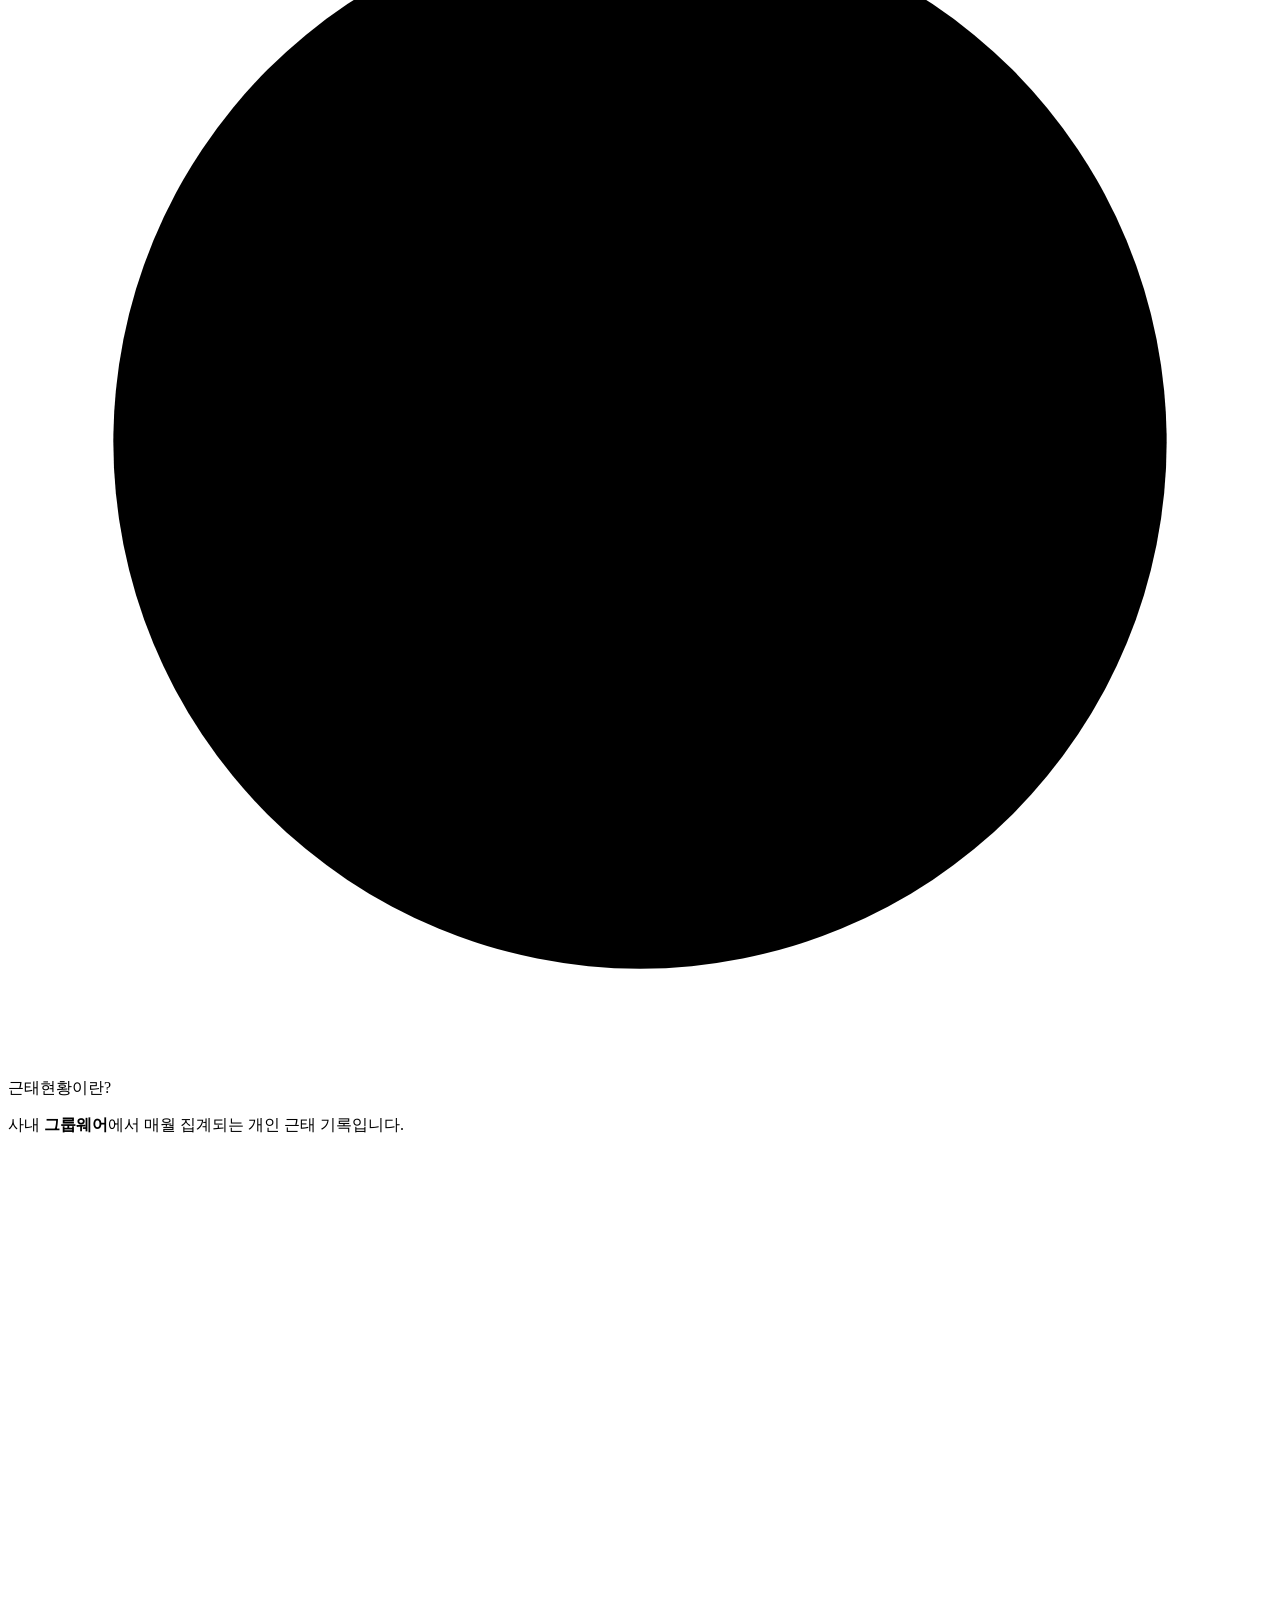
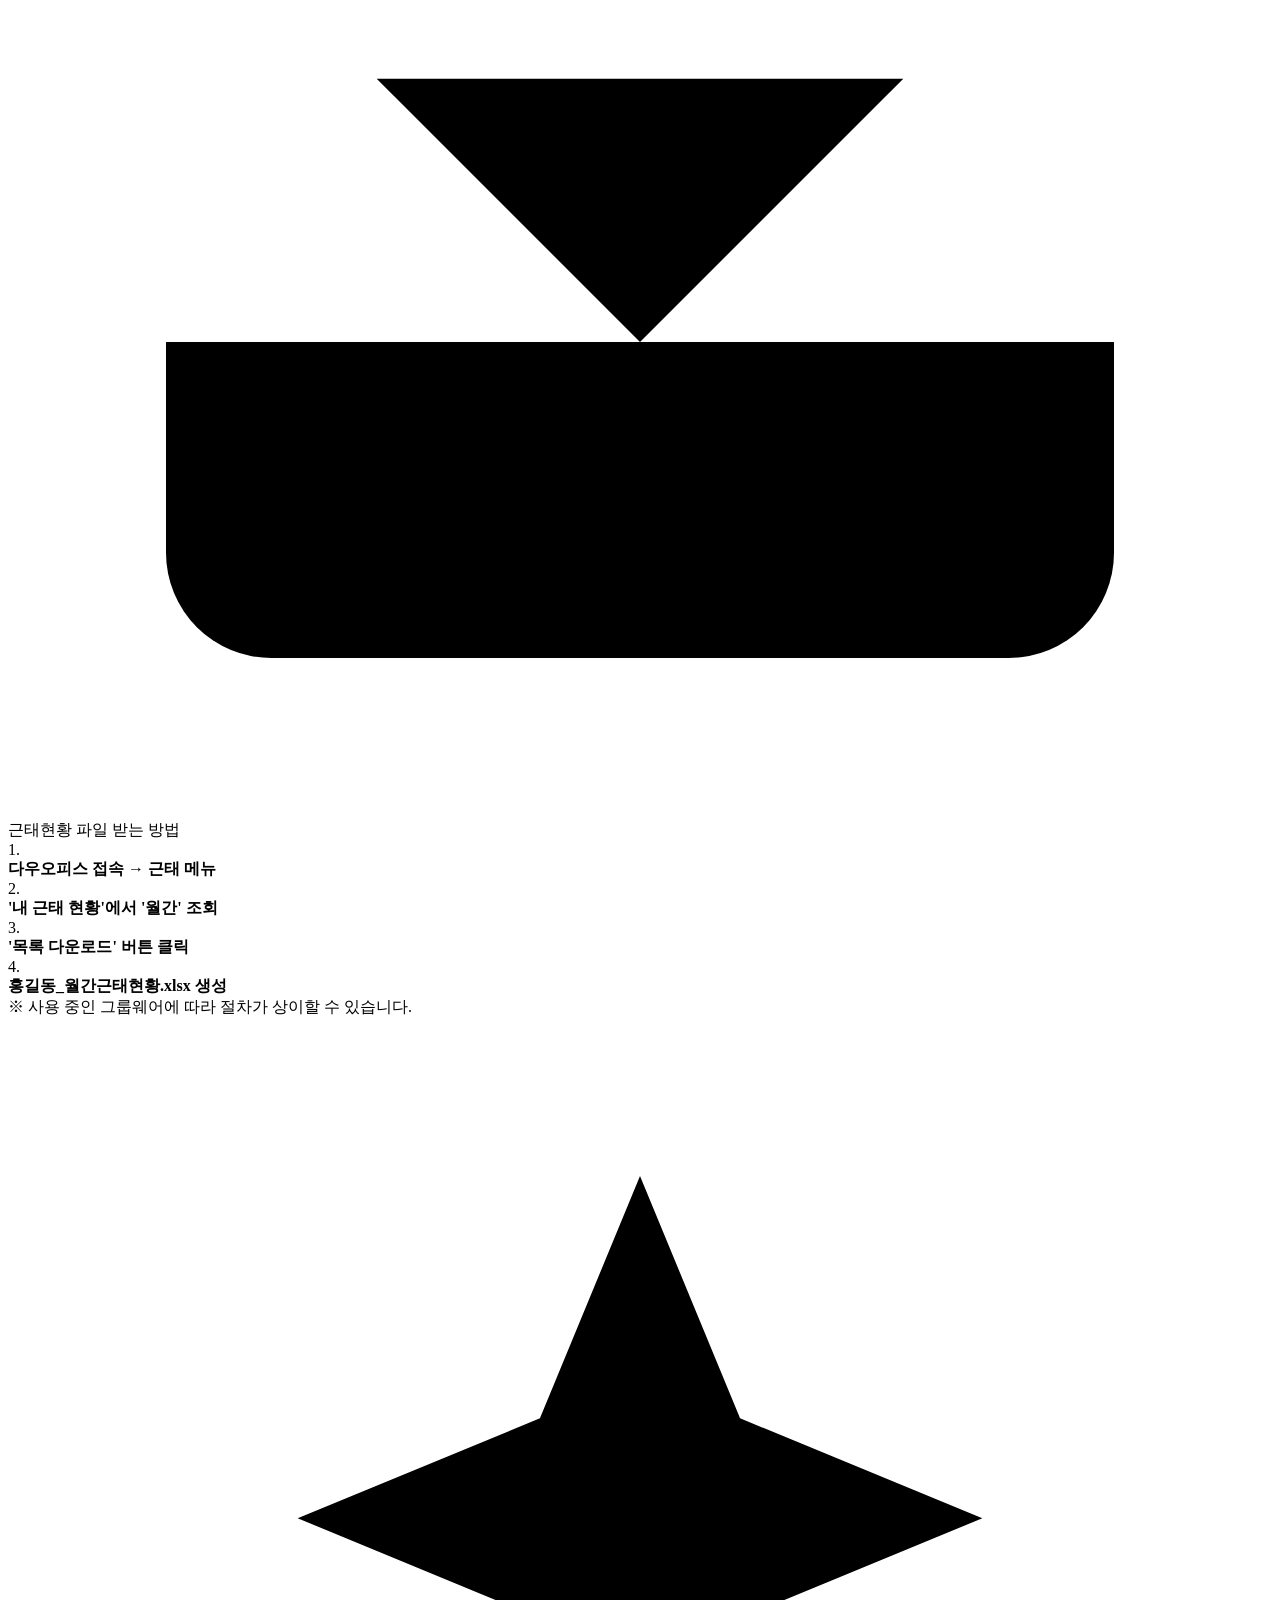
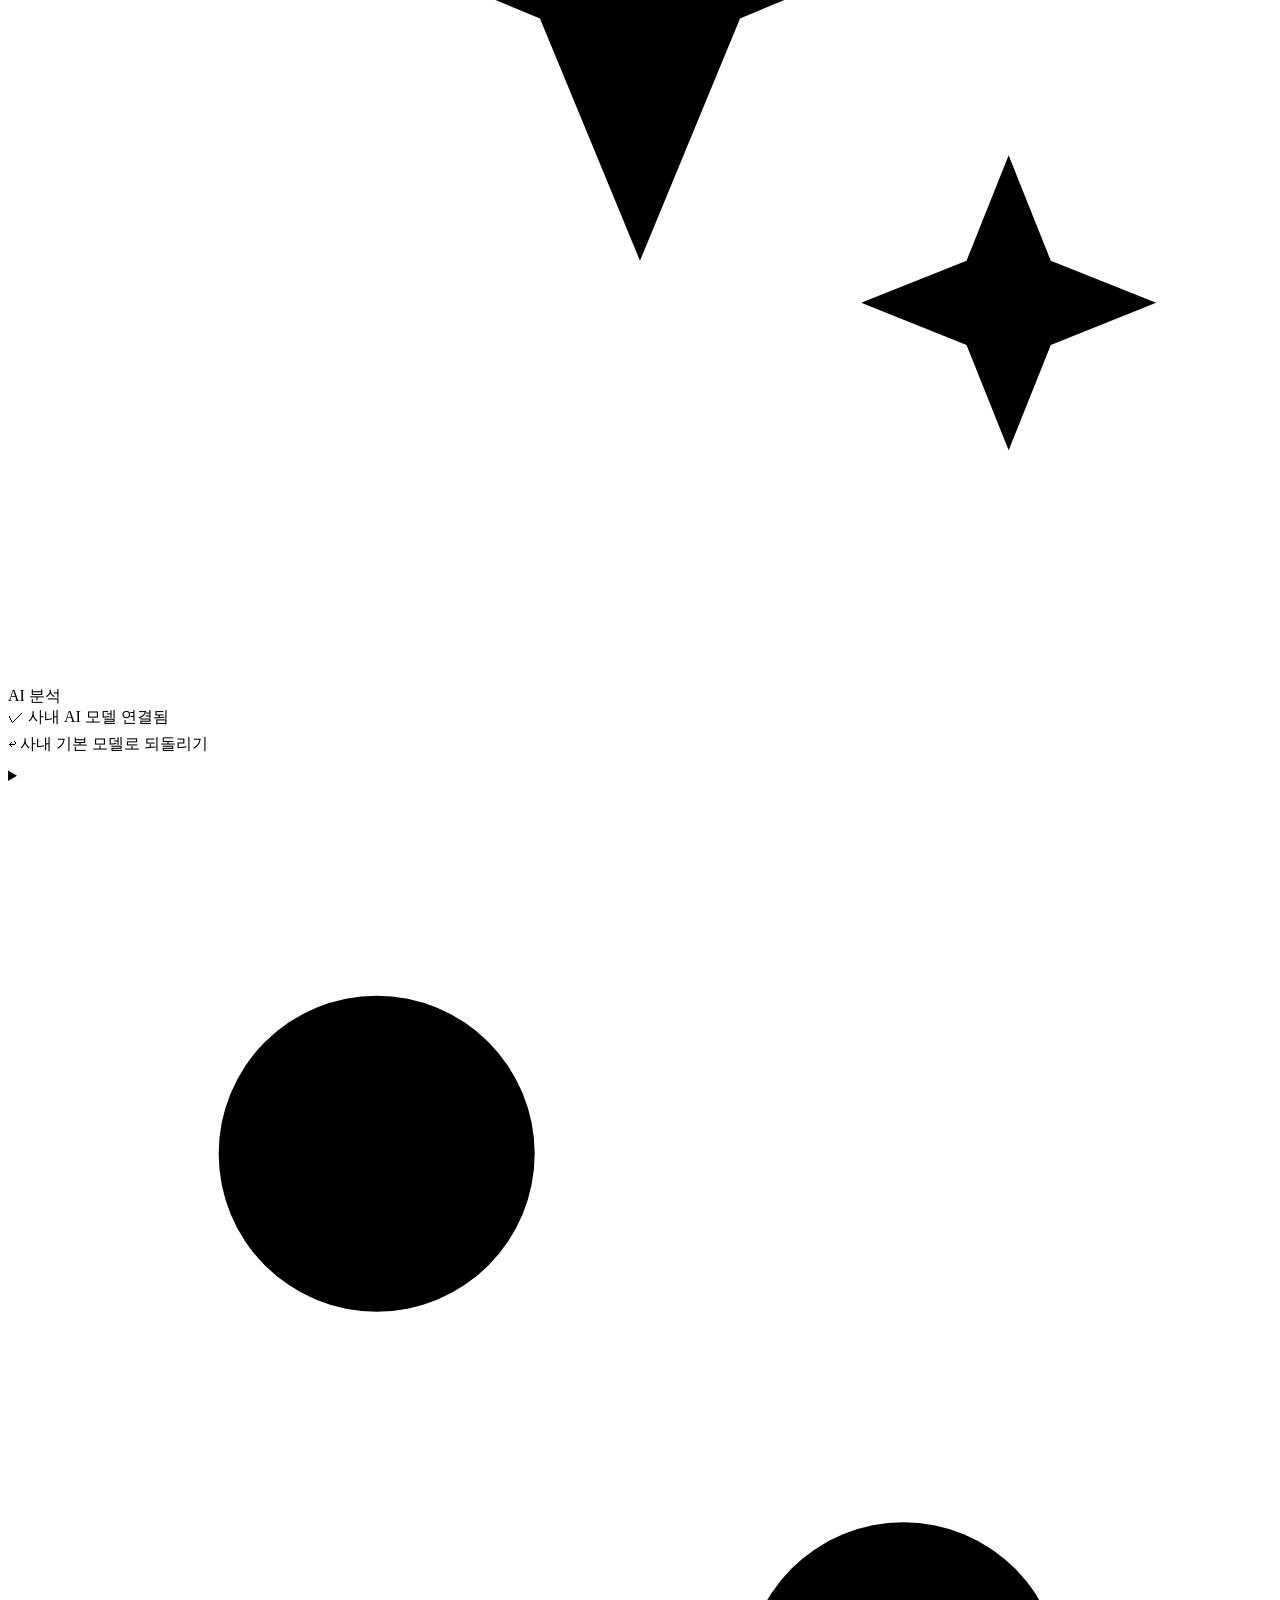
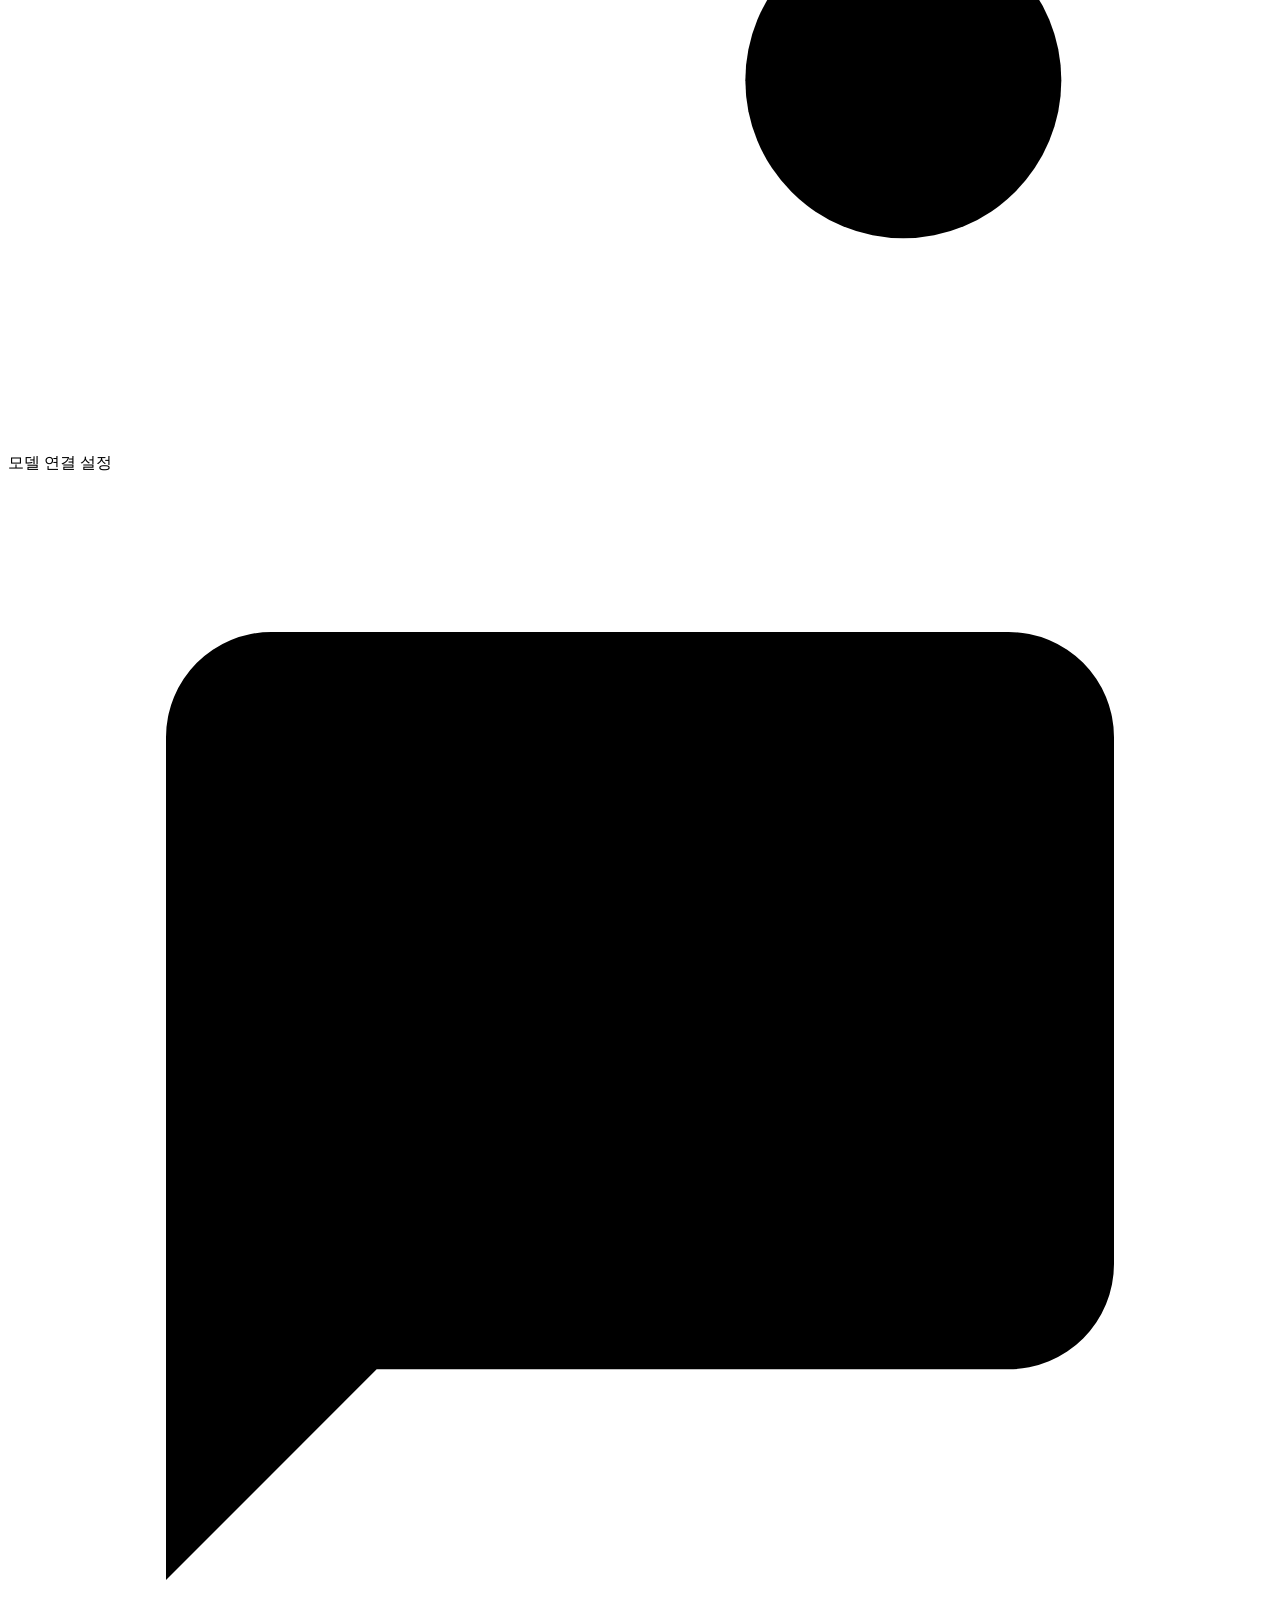
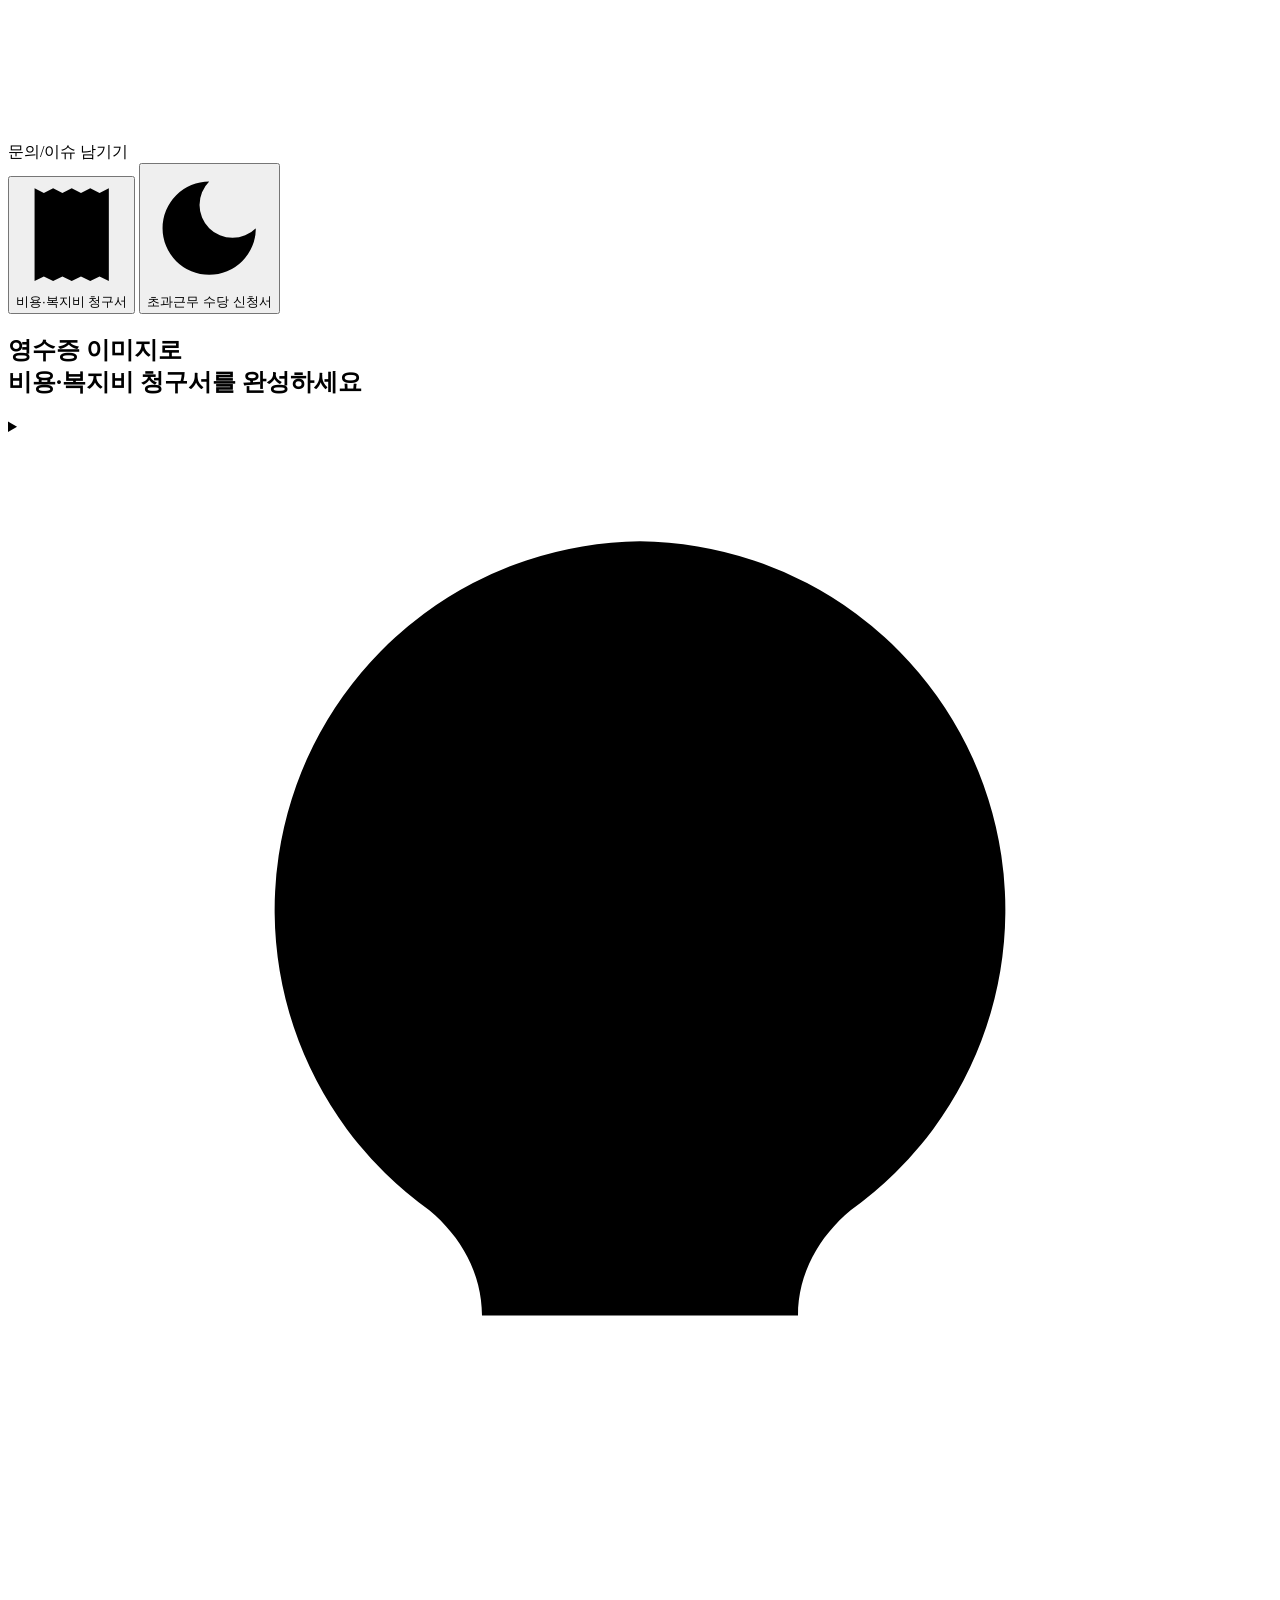
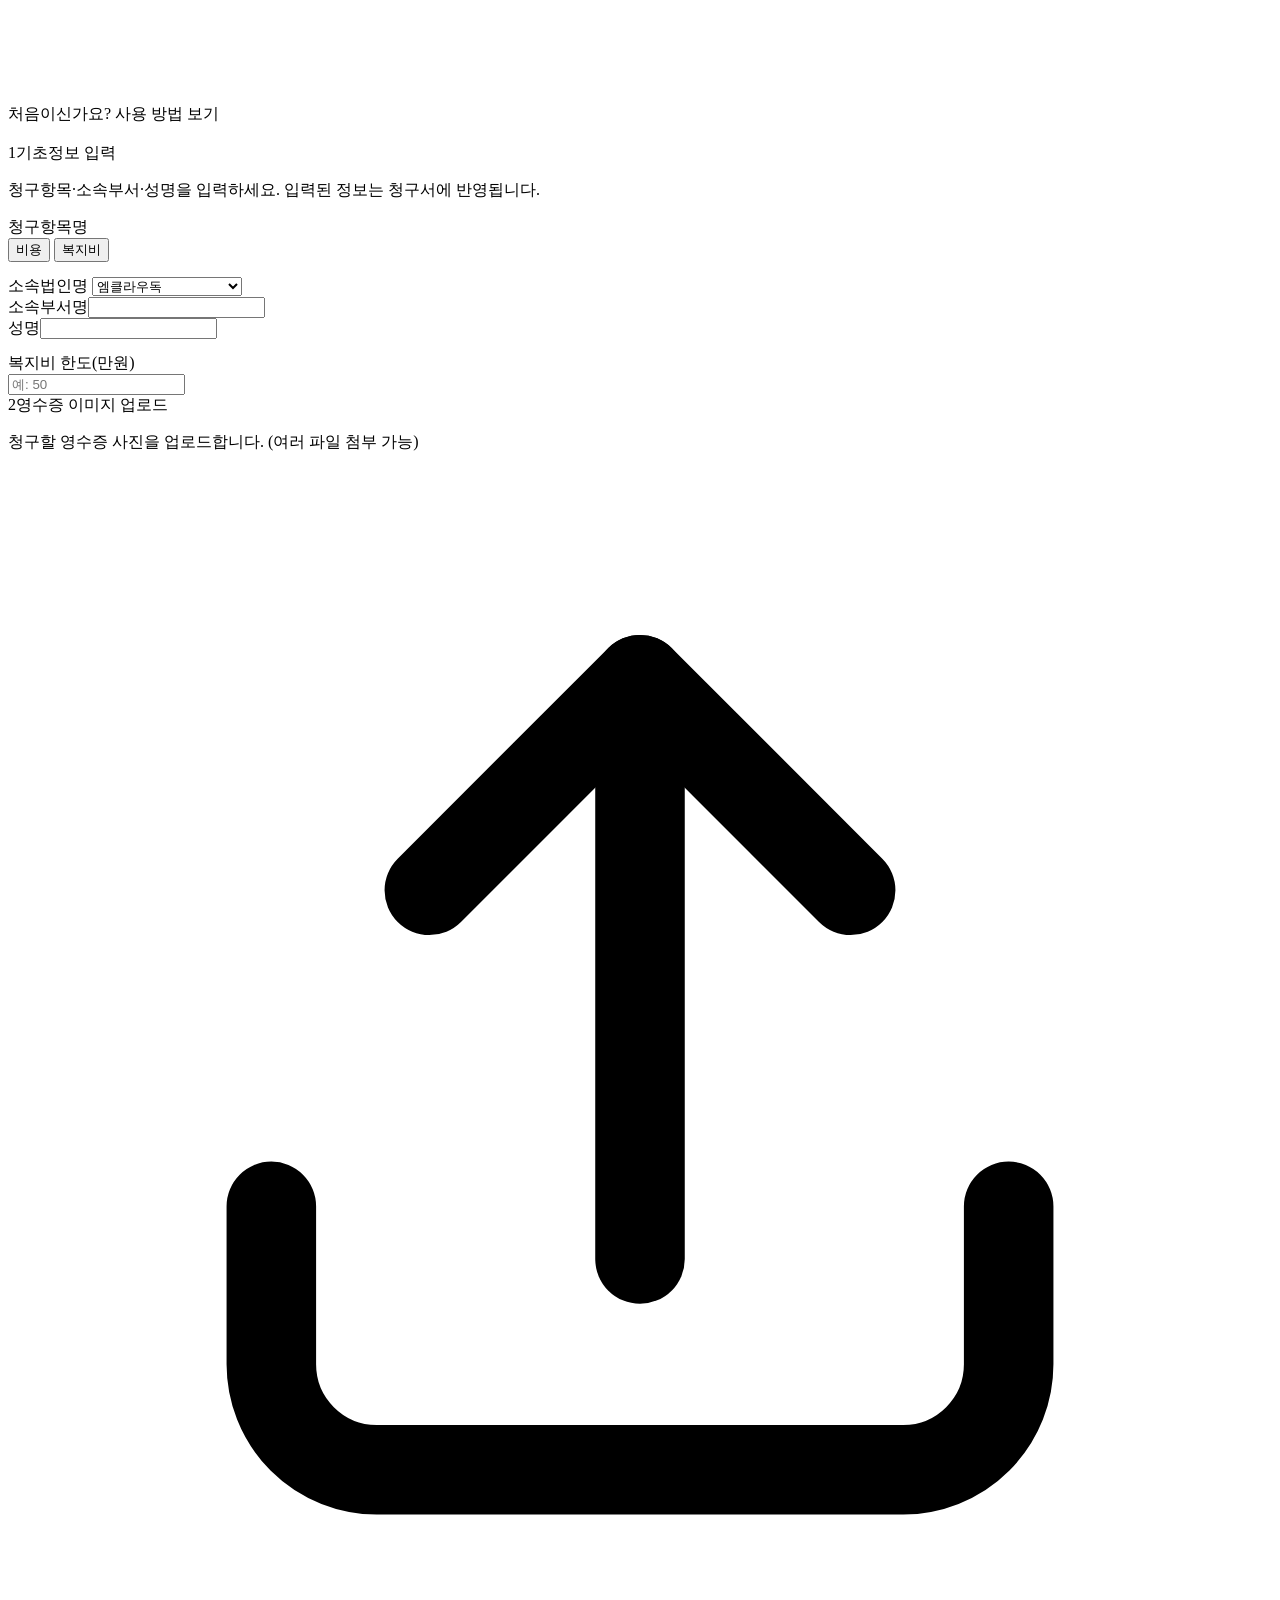
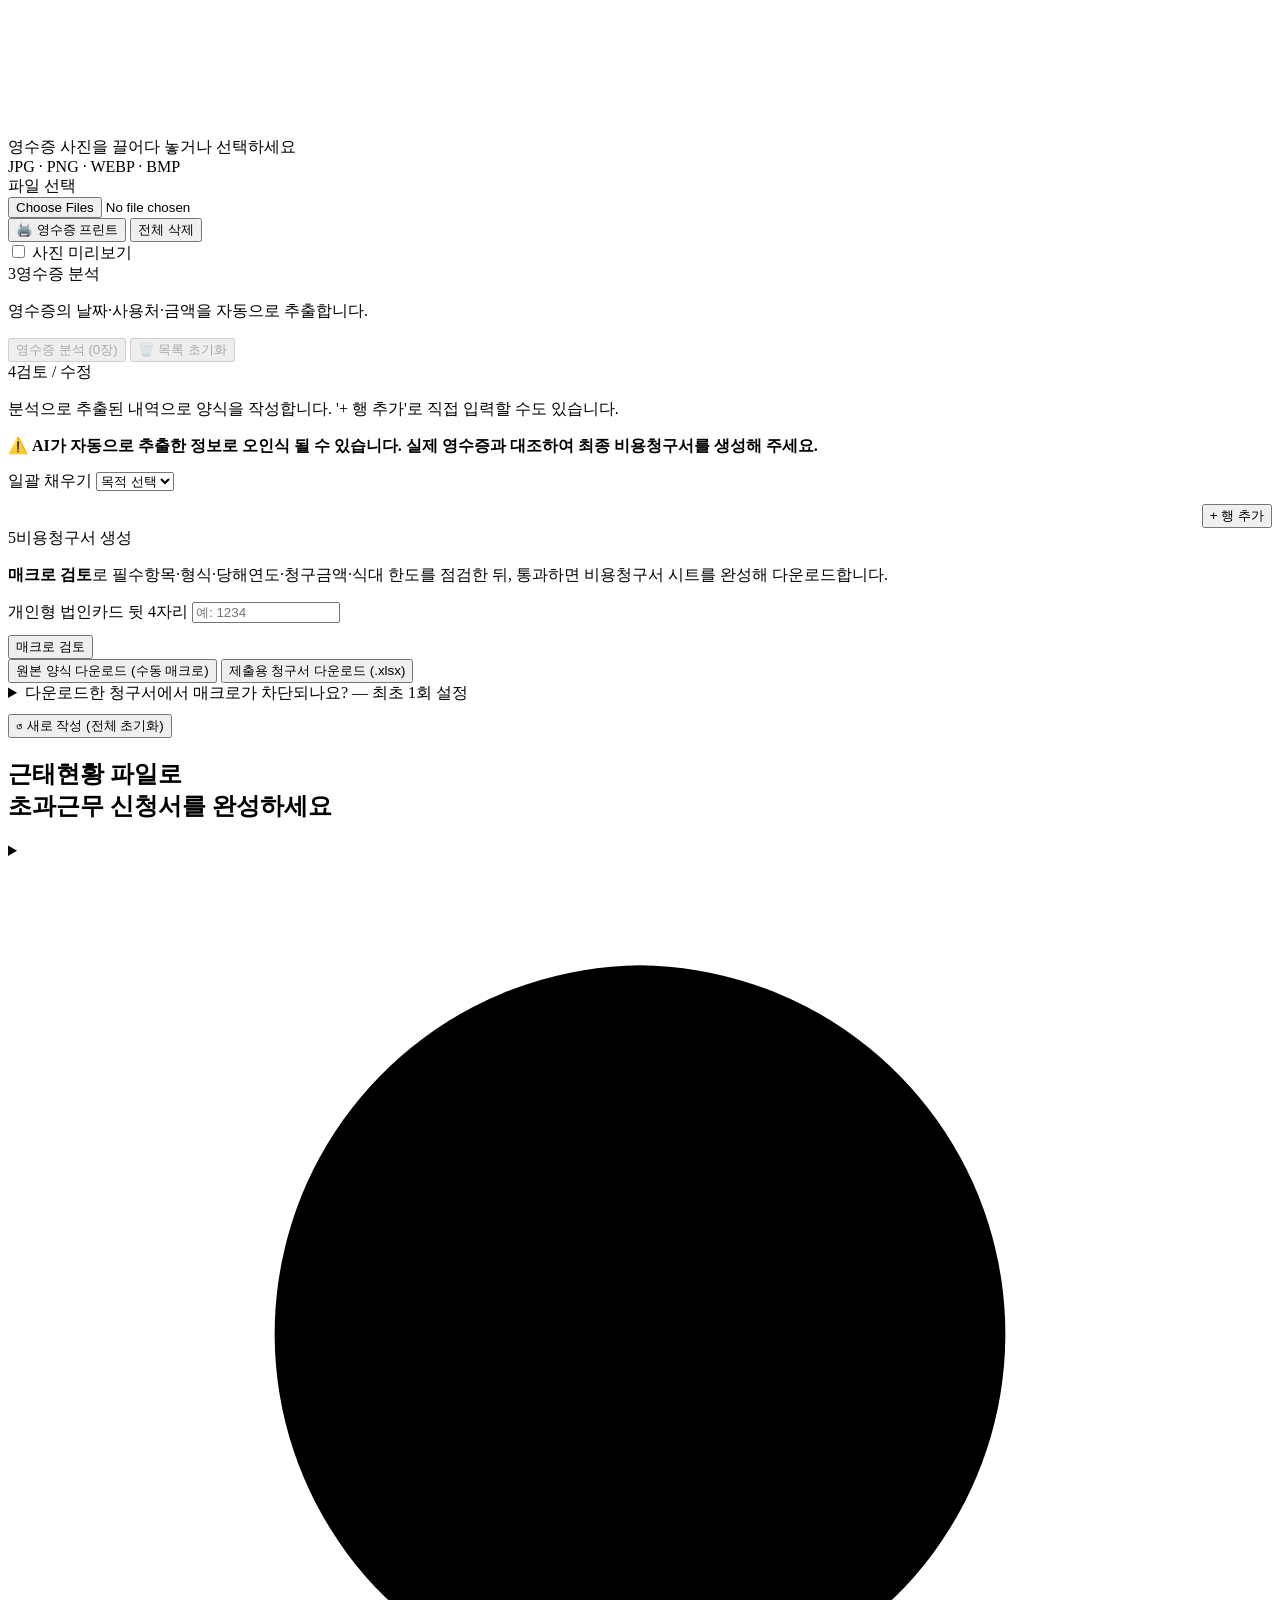
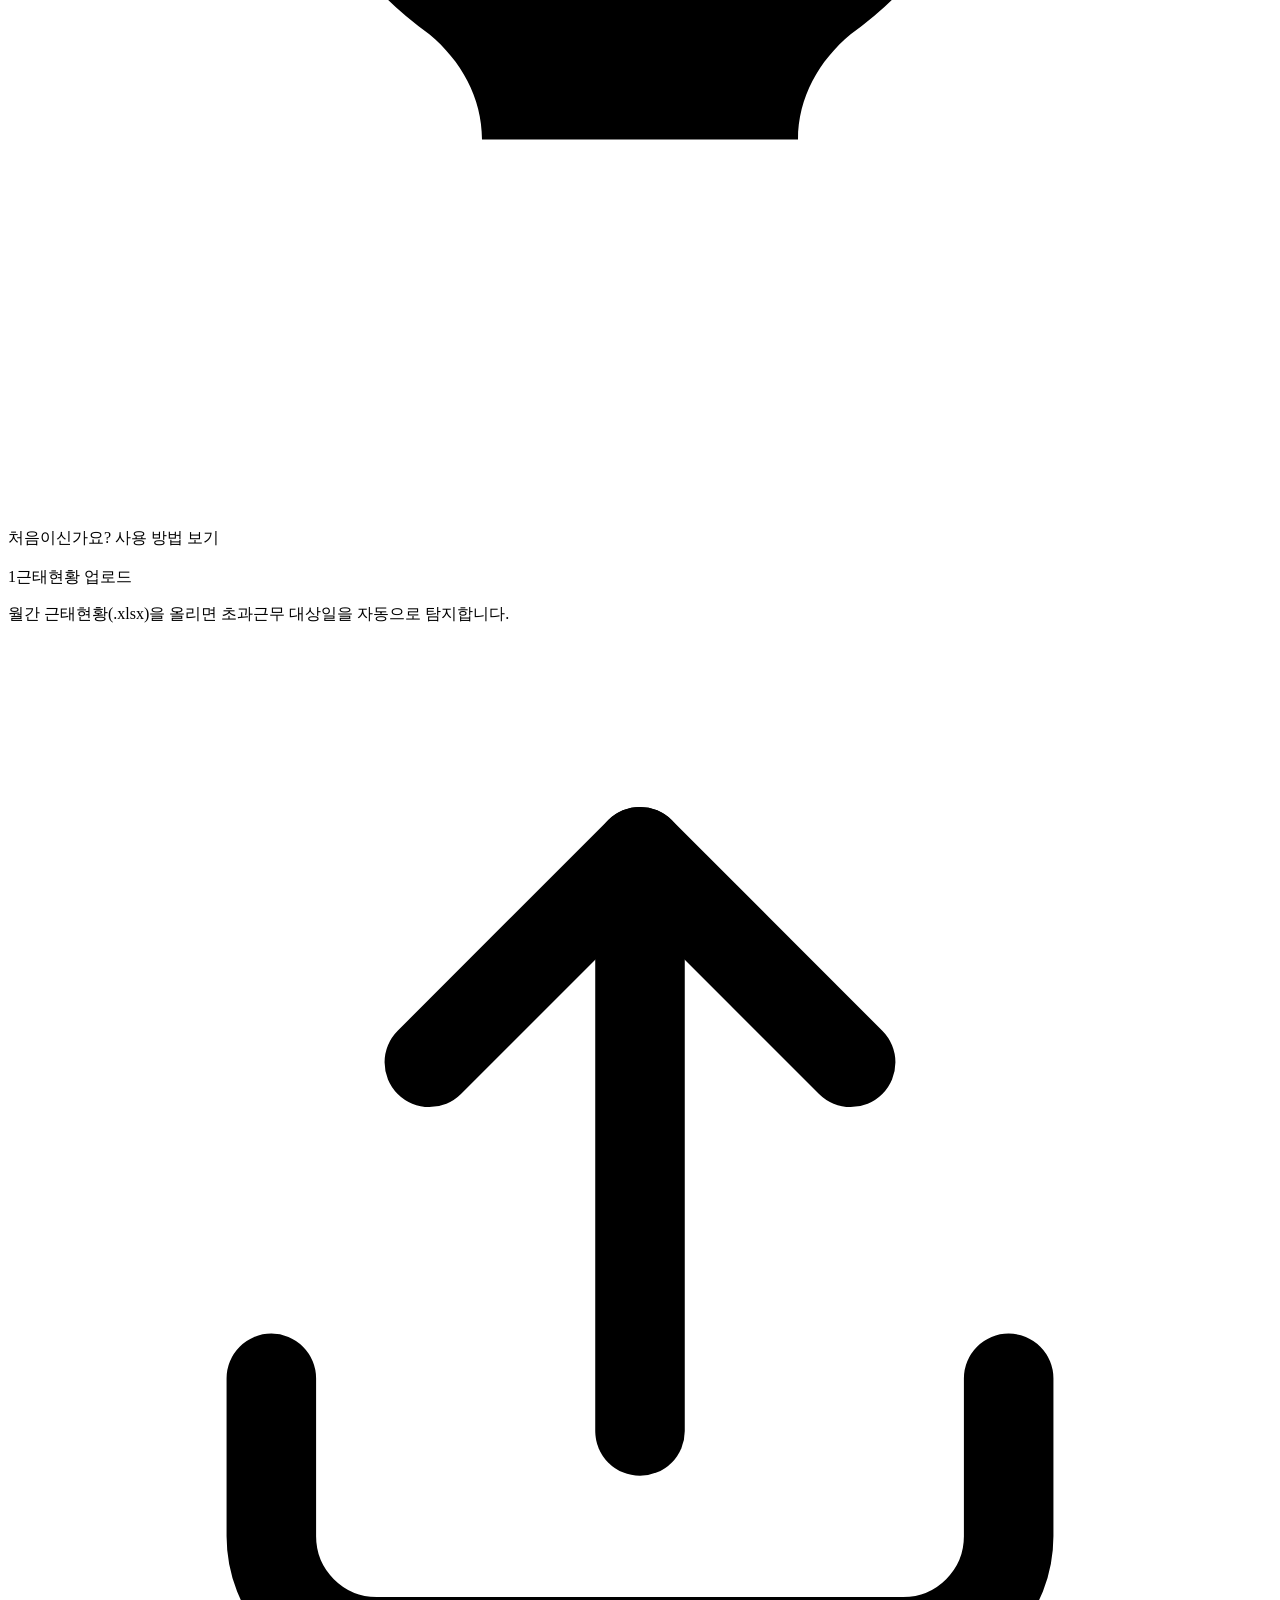
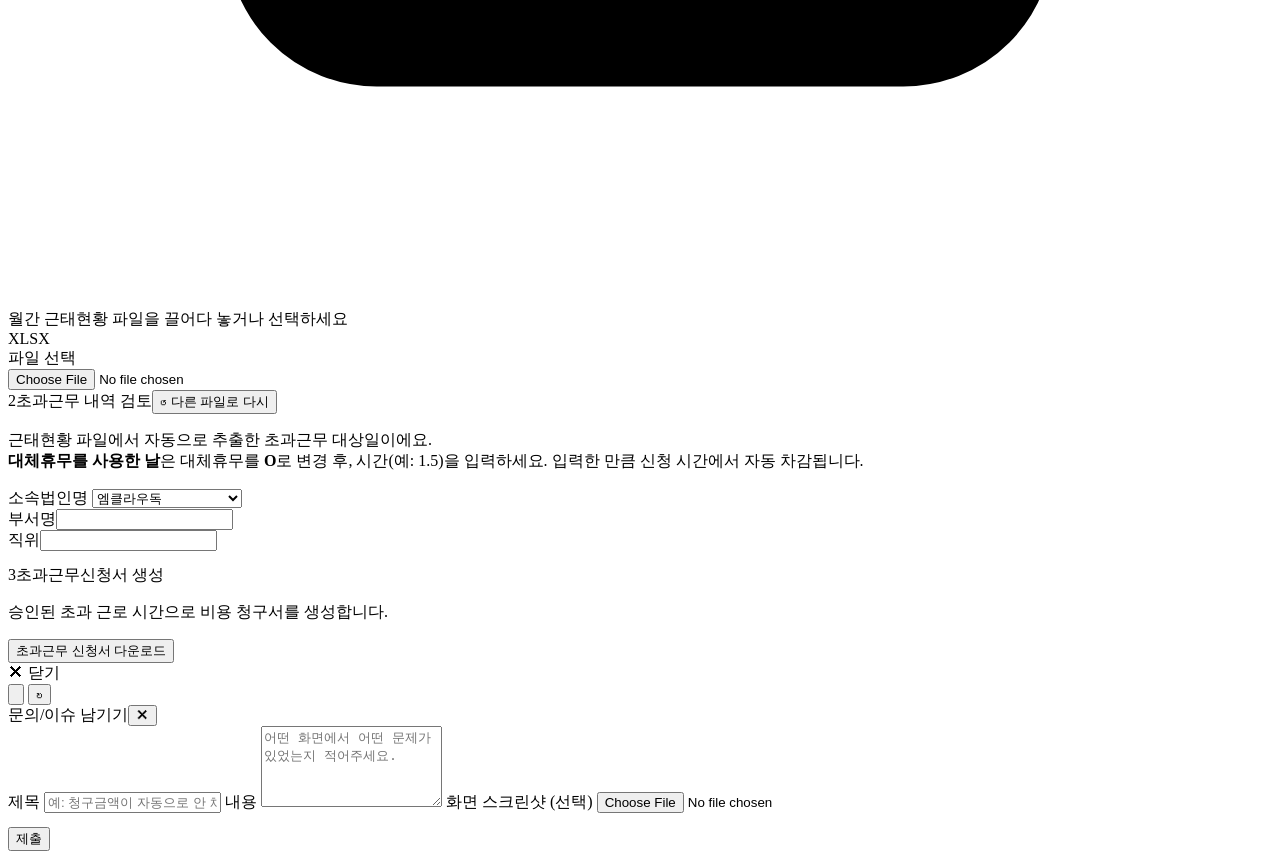
==== commit 4ab8d9cc: "feat: 초과근무 미승인 시간 안전장치·표시 추가, 영수증 이미지 파일만 첨부 허용 - overtime_filler.py, app.js: 미승인 초과는 60초 미만(반올림 잔여분" ====
--- a/static/index.html
+++ b/static/index.html
@@ -5,7 +5,7 @@
   <meta name="viewport" content="width=device-width, initial-scale=1"/>
   <title>청구서 자동 작성</title>
   <link rel="icon" href="/favicon.ico"/>
-  <link rel="stylesheet" href="/styles.css?v=32"/>
+  <link rel="stylesheet" href="/styles.css?v=31"/>
 </head>
 <body>
   <div class="wrap">
@@ -129,9 +129,10 @@
               <div class="pick">파일 선택</div>
             </div>
             <input type="file" id="rcptInput" class="hidden" multiple accept=".jpg,.jpeg,.png,.webp,.bmp"/>
+            <div id="rcptUploadNote"></div>
             <div class="files-head hidden" id="rcptFilesHead">
               <span class="cnt" id="rcptFilesCnt"></span>
-              <button type="button" class="clr" id="printRcptBtn" onclick="printReceipts()" title="첨부한 영수증들을 비율대로 잘림 없이 배치한 인쇄 화면을 엽니다. '대상: PDF로 저장'으로 PDF도 만들 수 있어요.">🖨️ 영수증 모음 인쇄</button>
+              <button type="button" class="clr" id="printRcptBtn" onclick="printReceipts()" title="첨부한 영수증들을 비율대로 잘림 없이 배치한 인쇄 화면을 엽니다. '대상: PDF로 저장'으로 PDF도 만들 수 있어요.">🖨️ 영수증 프린트</button>
               <button type="button" class="clr" onclick="clearRcptFiles()">전체 삭제</button>
             </div>
             <div class="files" id="rcptFiles"></div>
@@ -257,18 +258,7 @@
   </div>
 
   <div id="lightbox" class="lightbox hidden" onclick="closeLightbox()">
-    <span class="lb-x">✕ 닫기</span>
-    <div id="lbStage" class="lb-stage" onclick="event.stopPropagation()">
-      <div class="lb-imgwrap">
-        <img id="lbImg" src="" alt=""/>
-        <div id="lbTextLayer" class="lb-textlayer"></div>
-      </div>
-      <div id="lbOcrStatus" class="lb-ocr-status"></div>
-      <div id="lbCopyBar" class="lb-copybar hidden">
-        <textarea id="lbOcrText" readonly placeholder="드래그한 글자가 여기에 나와요"></textarea>
-        <button type="button" id="lbCopyBtn">복사</button>
-      </div>
-    </div>
+    <span class="lb-x">✕ 닫기</span><img id="lbImg" src="" alt=""/>
   </div>
 
   <!-- 검토표 행 번호 왼쪽(표 바깥)에 hover 시 떠오르는 액션 칩 -->
@@ -292,6 +282,6 @@
     </div>
   </div>
 
-  <script src="/app.js?v=33"></script>
+  <script src="/app.js?v=34"></script>
 </body>
 </html>
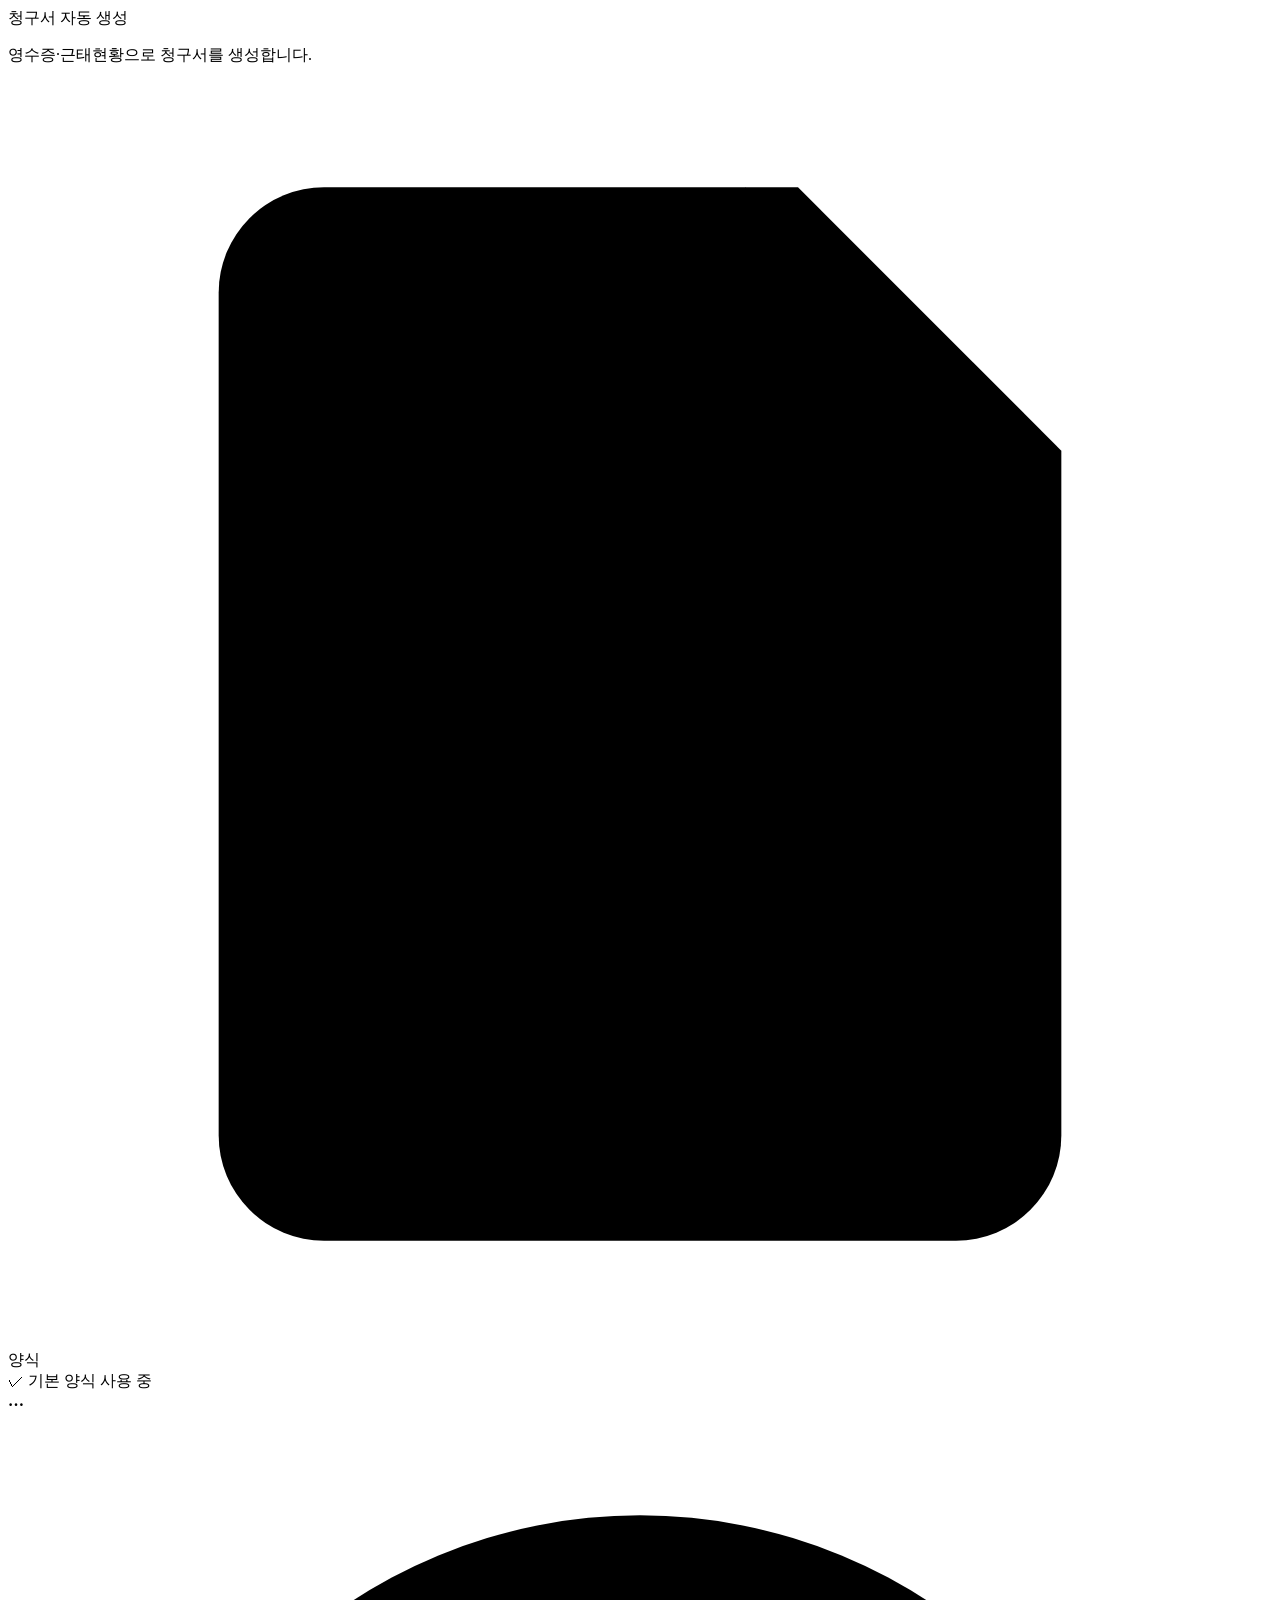
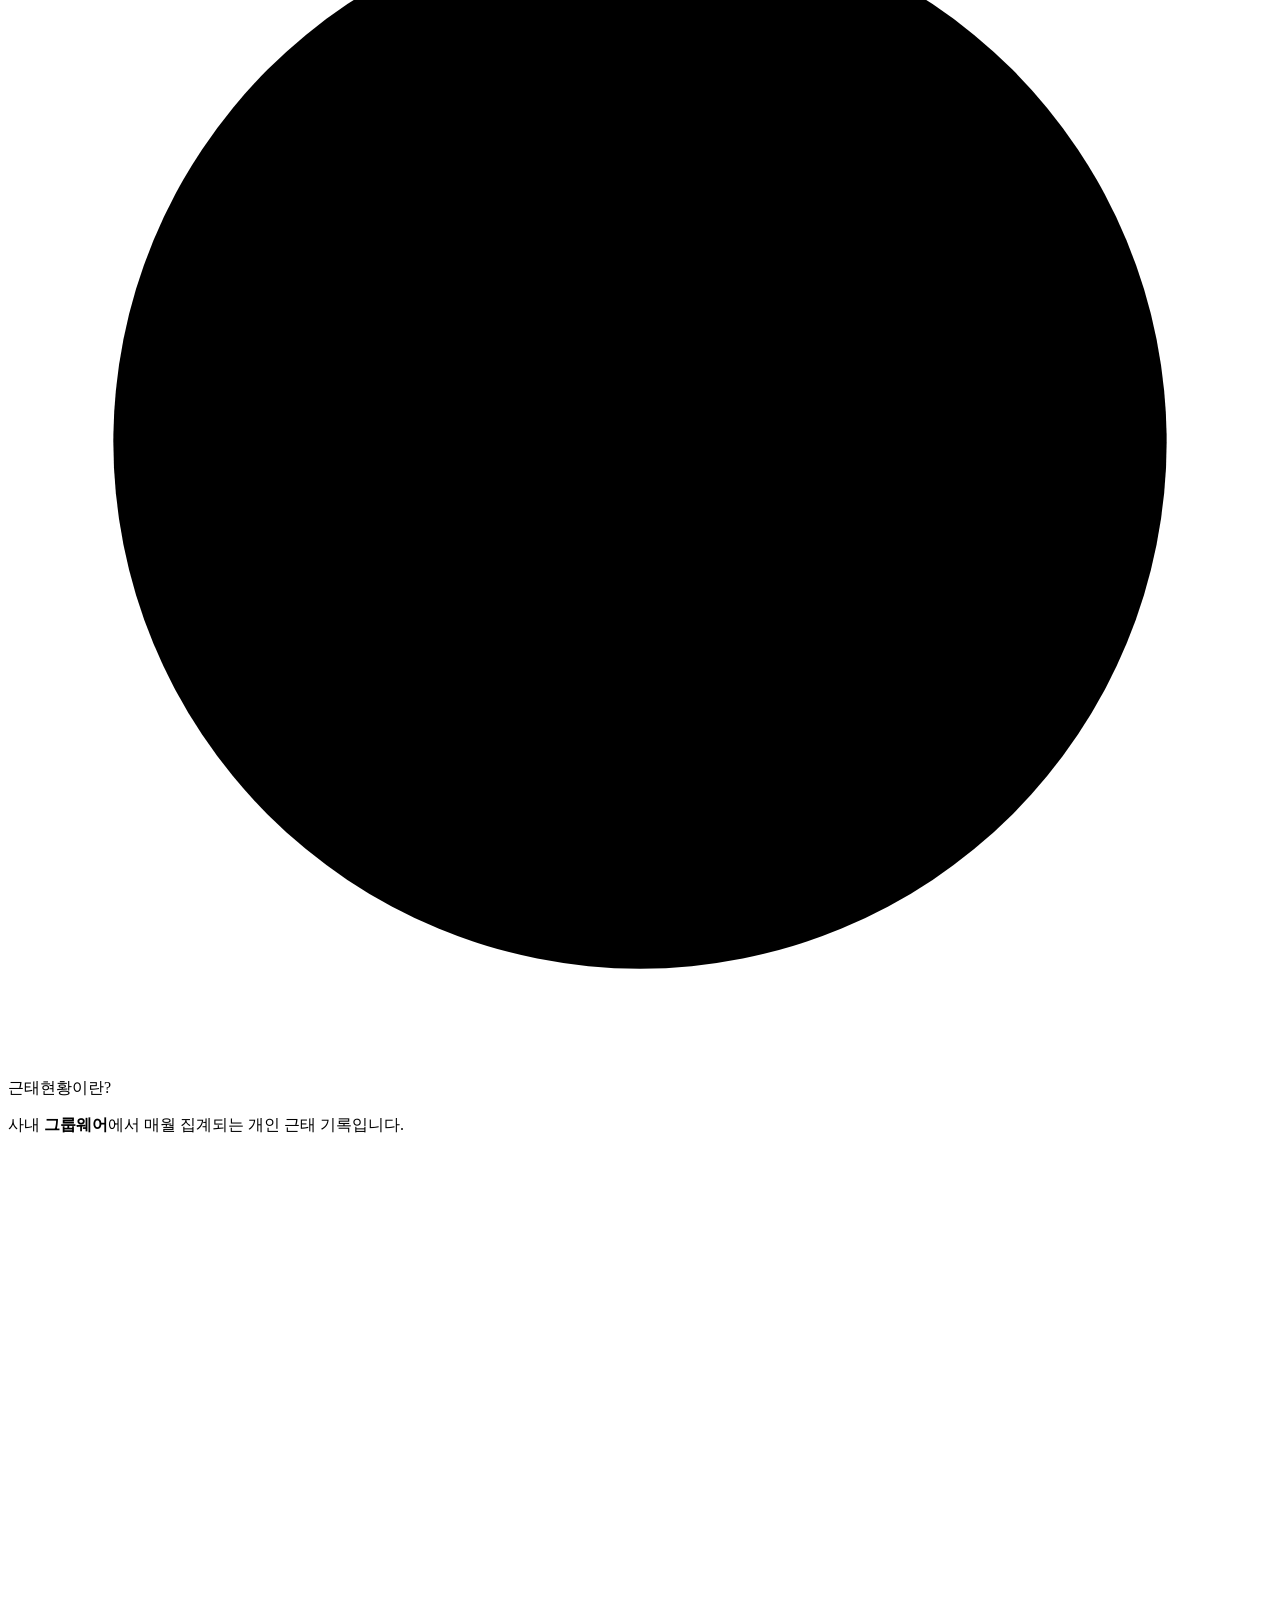
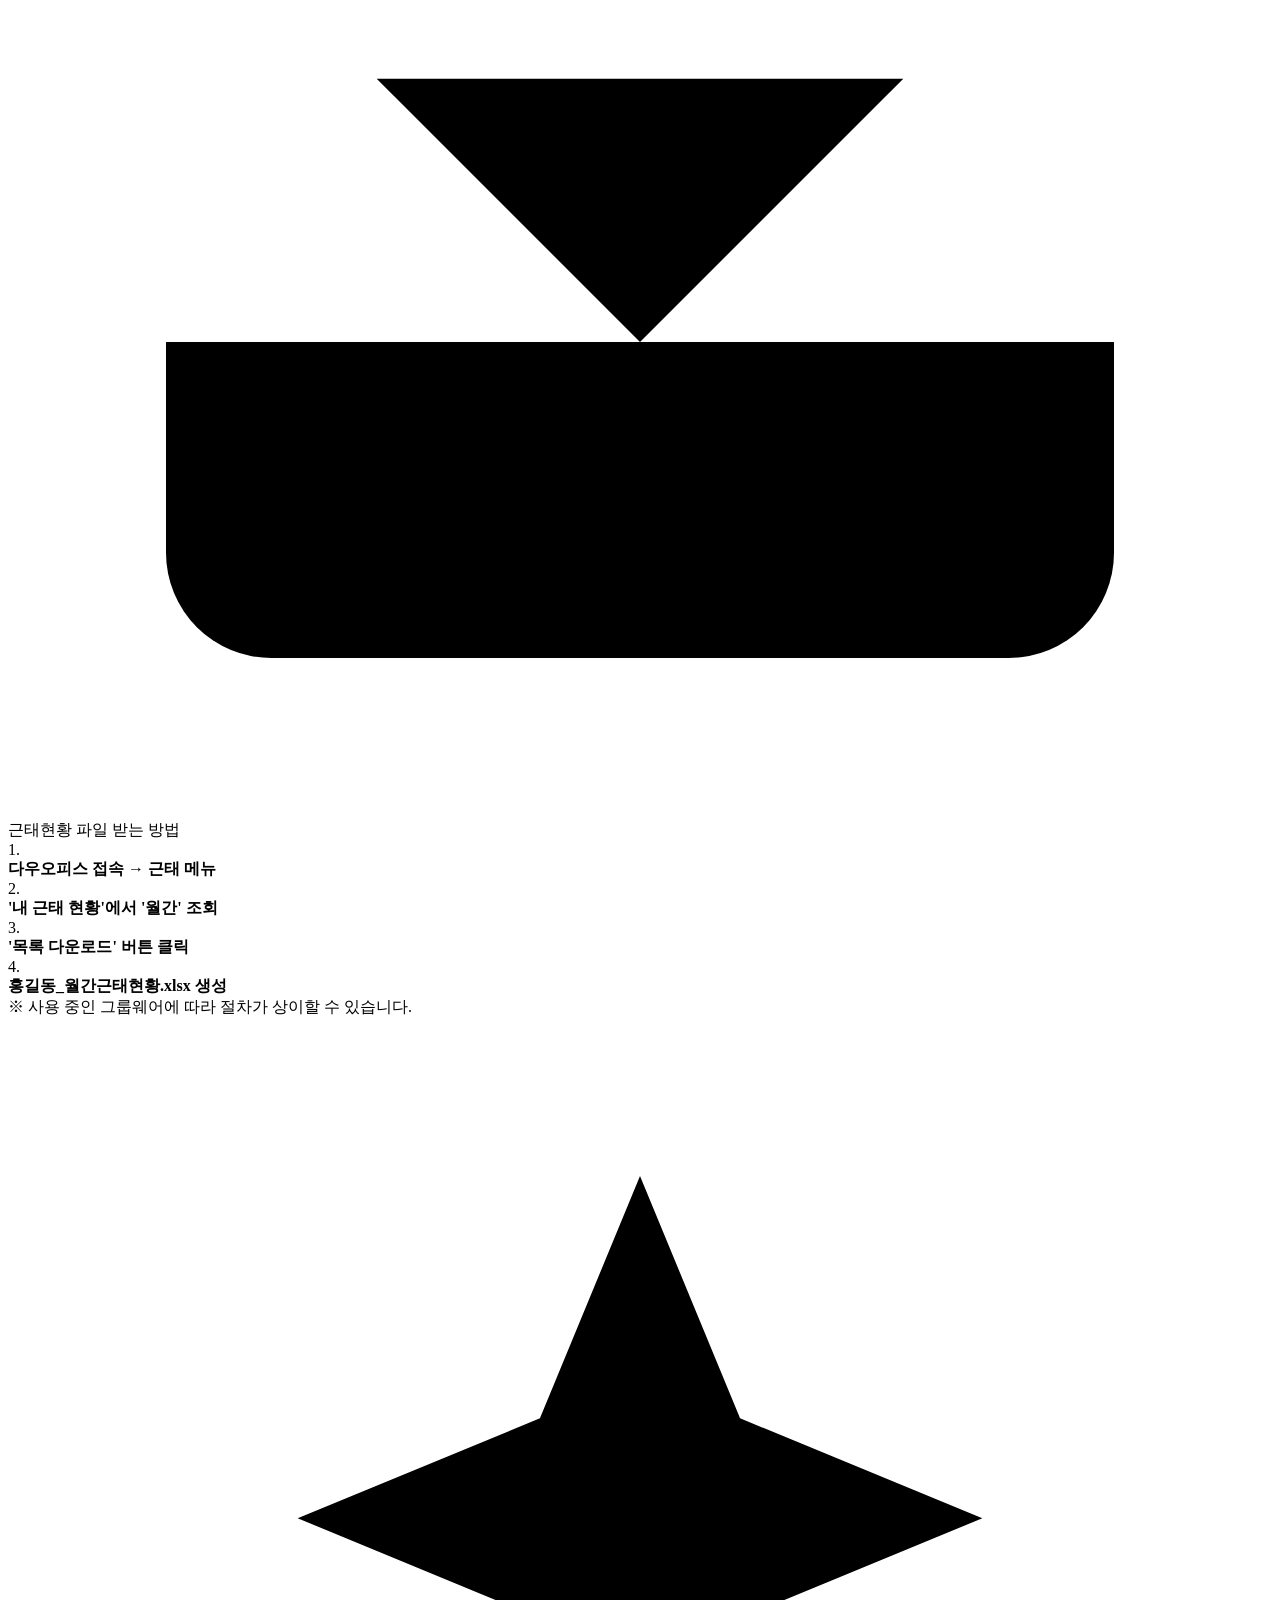
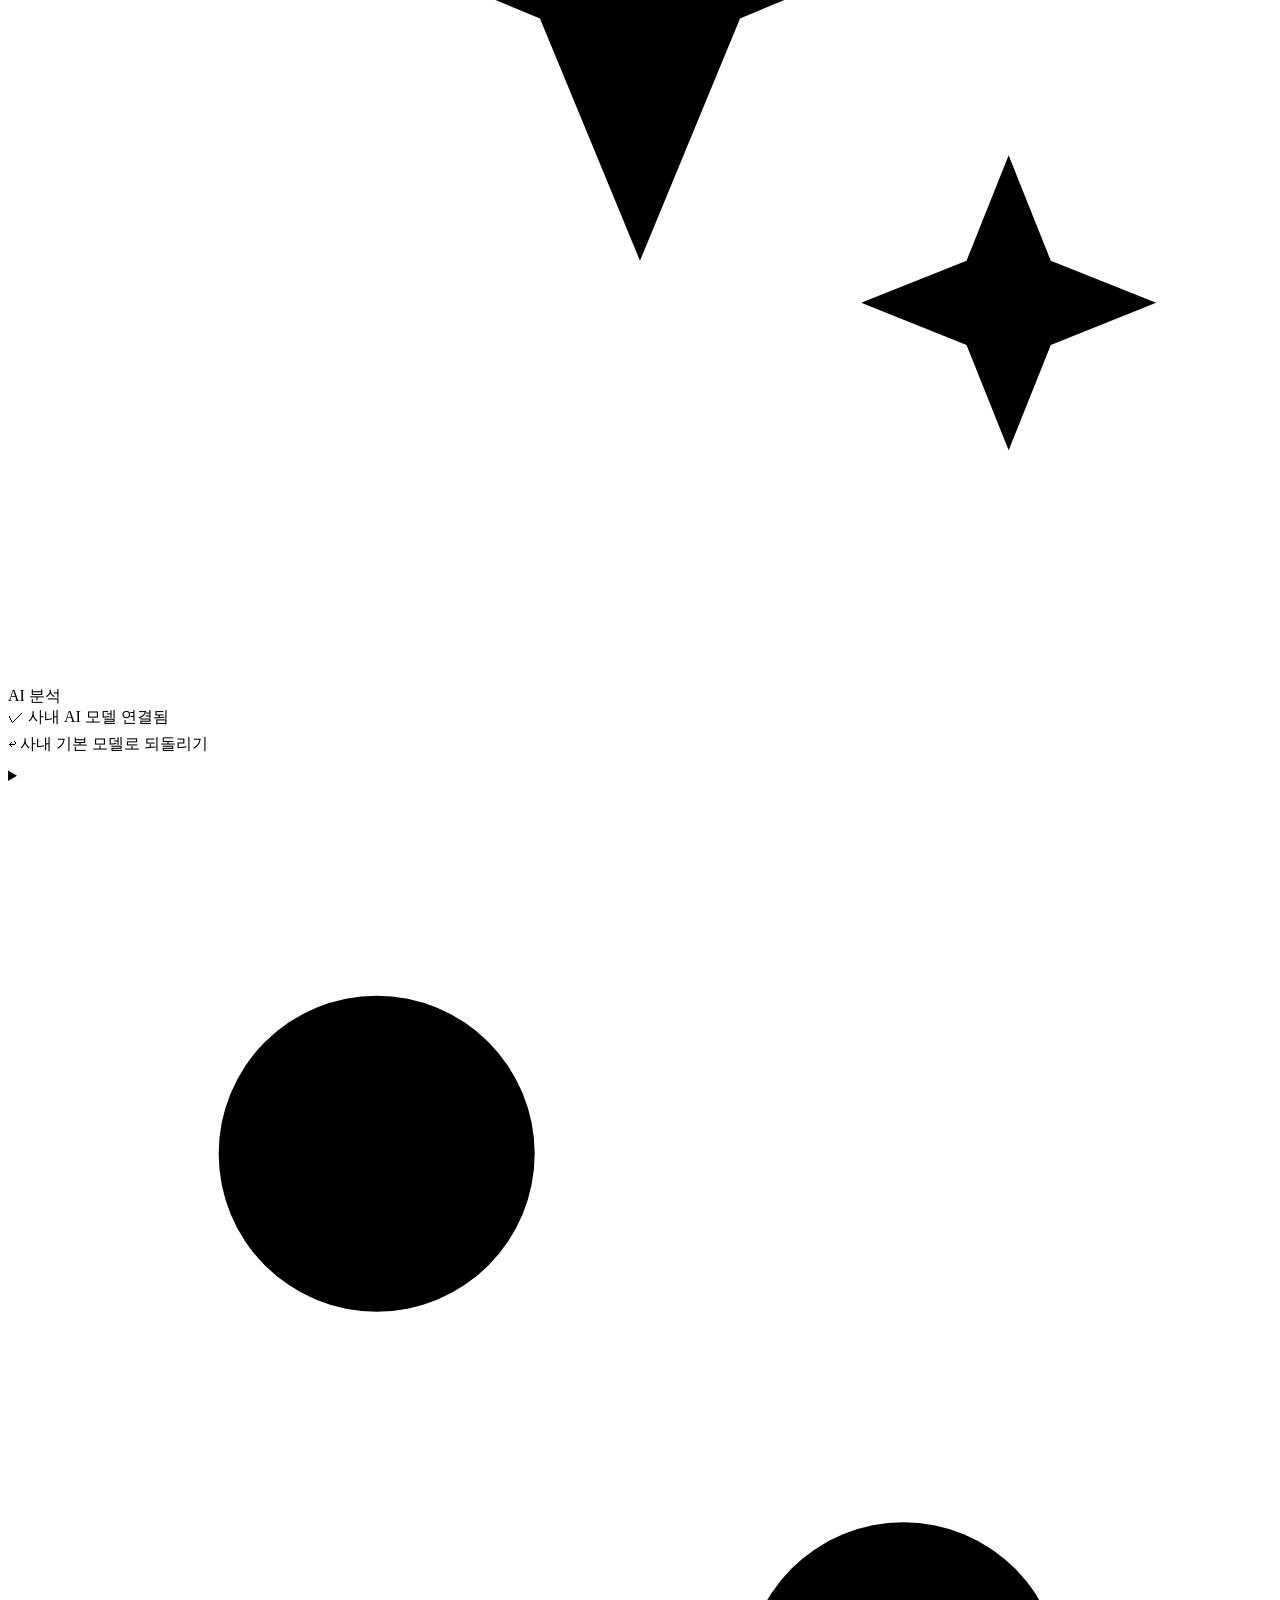
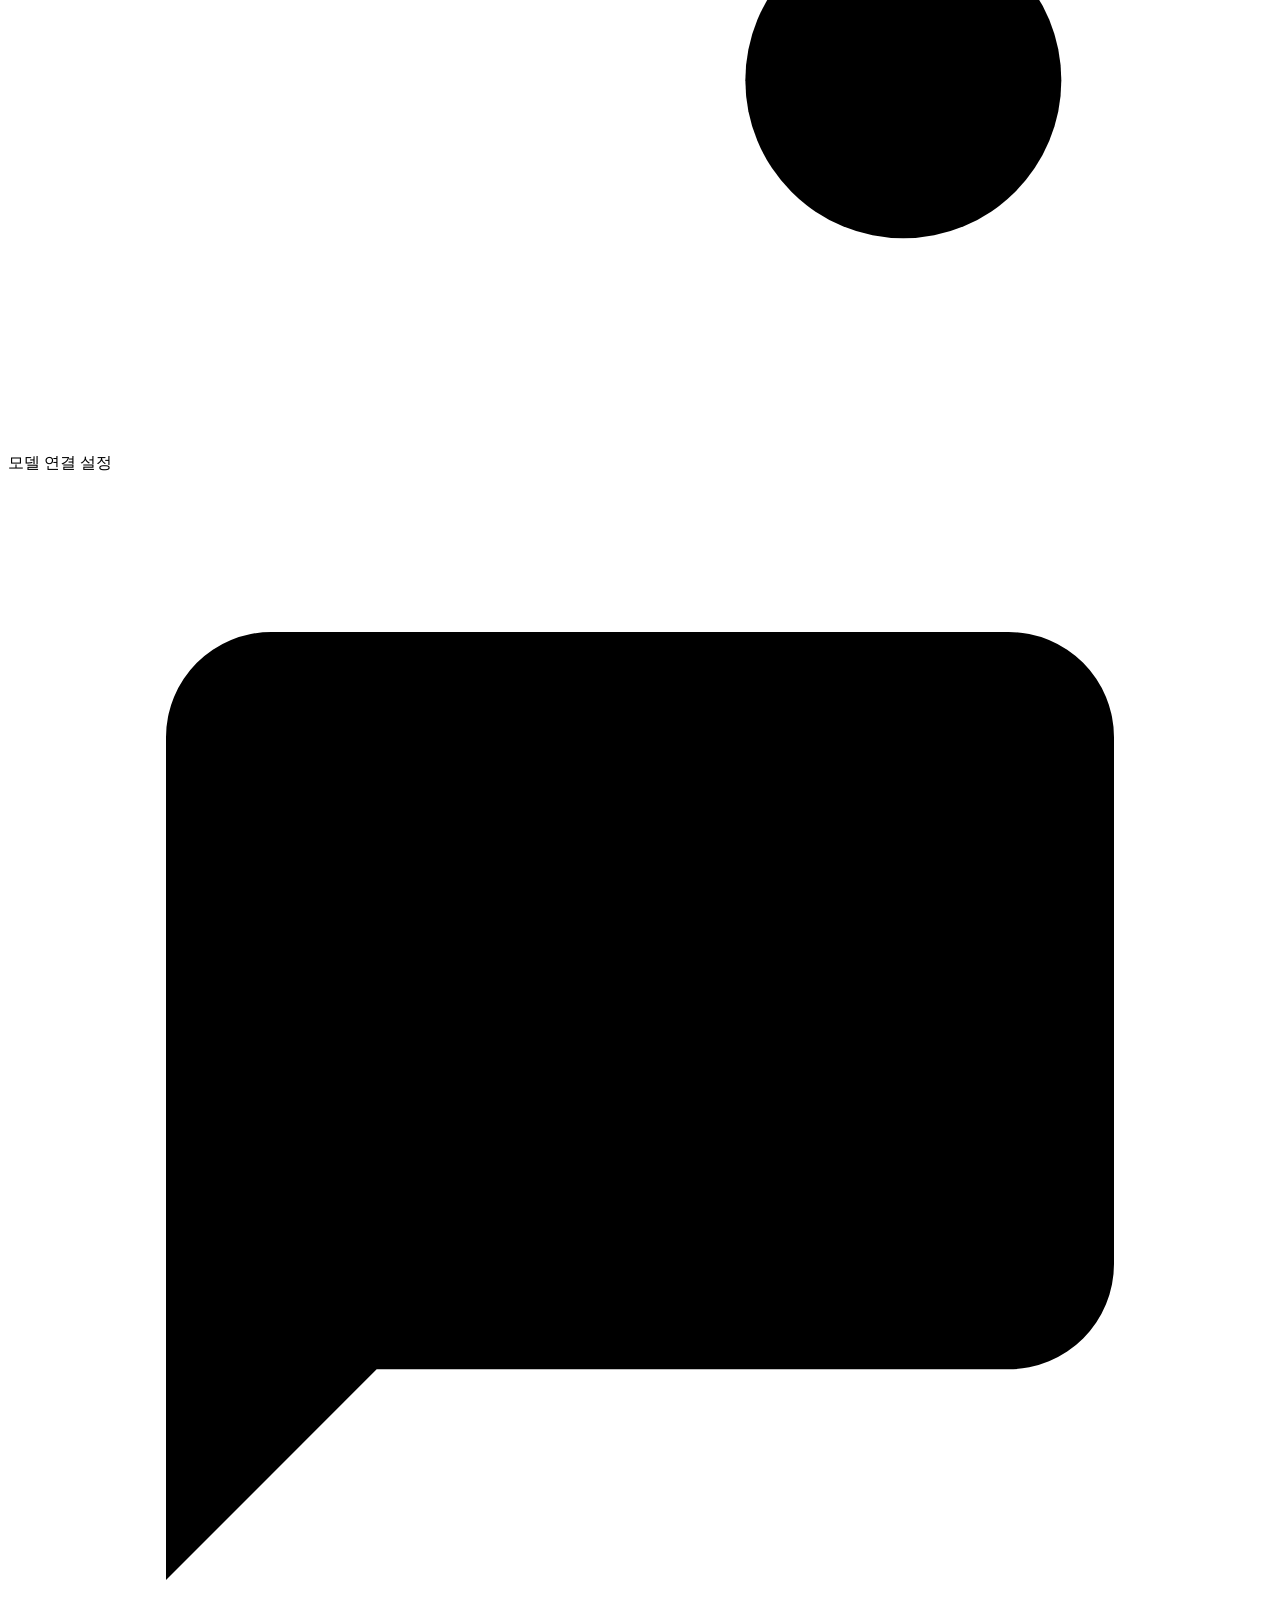
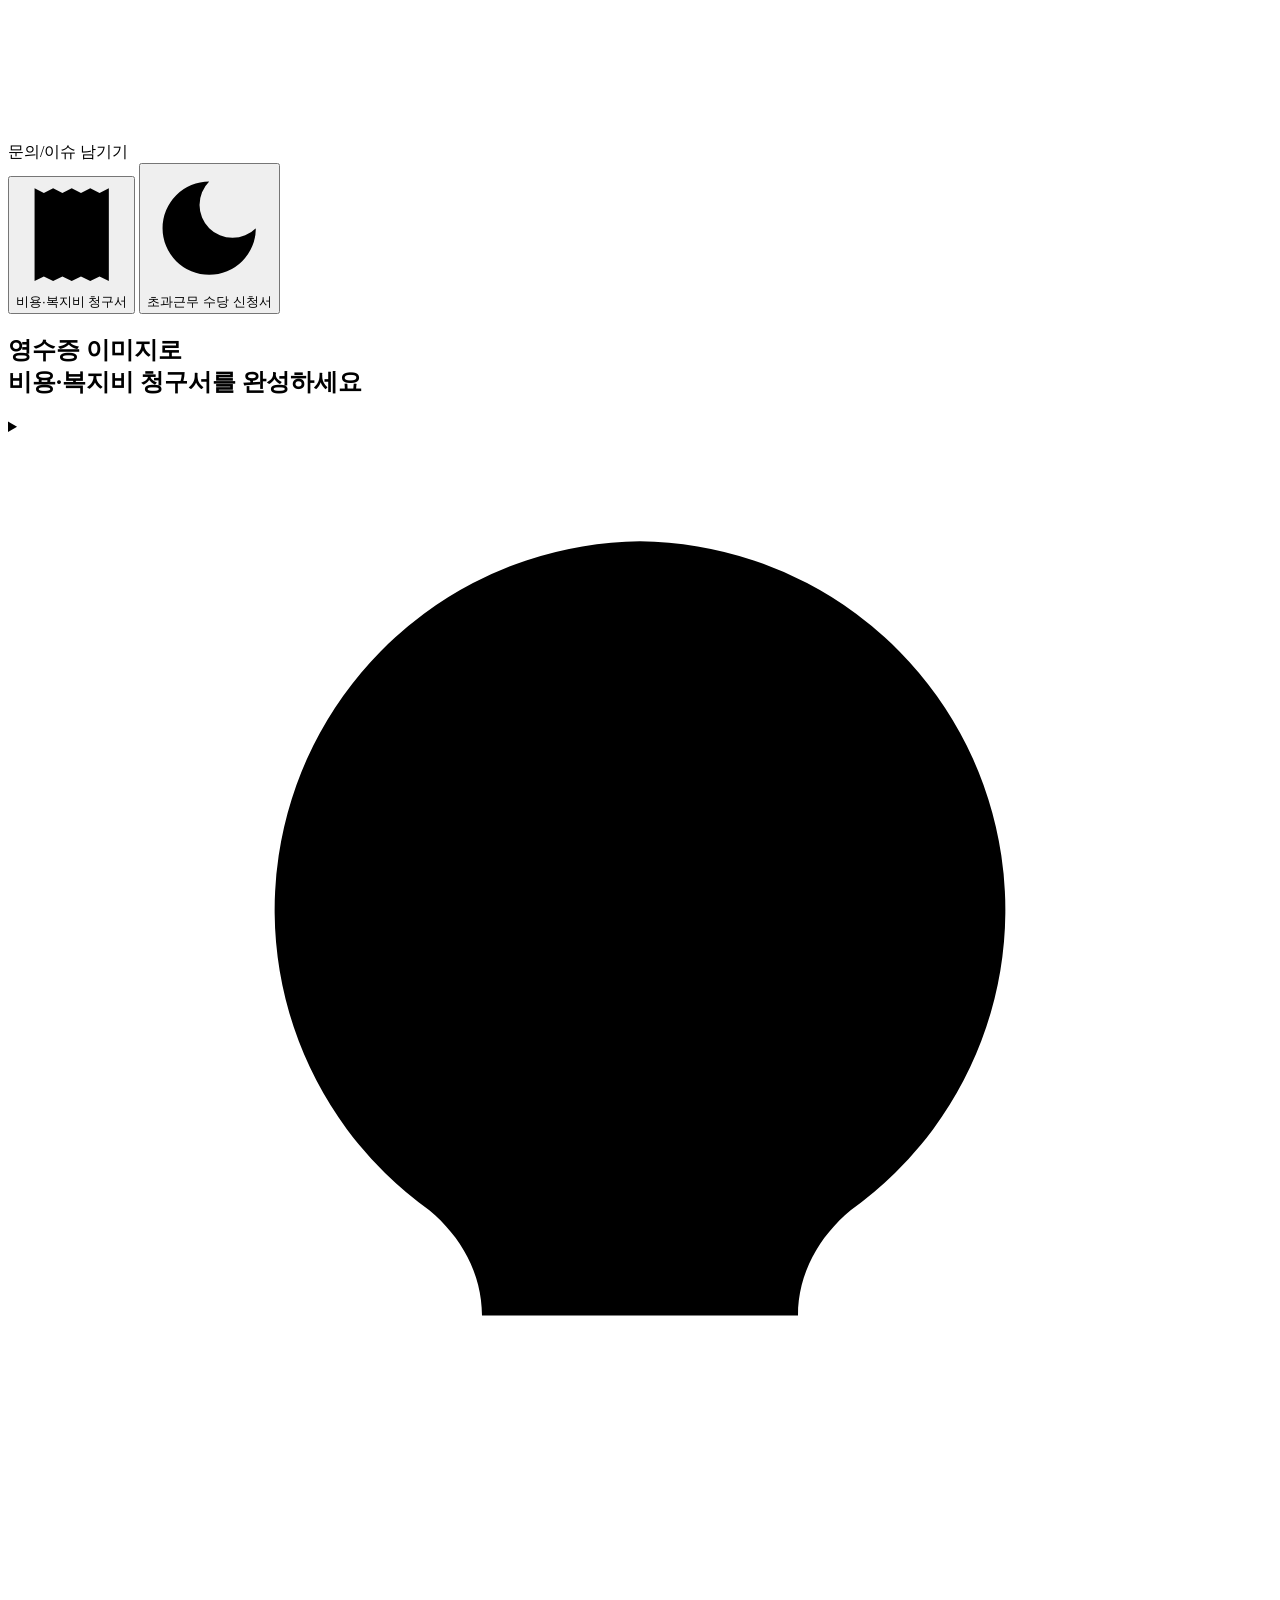
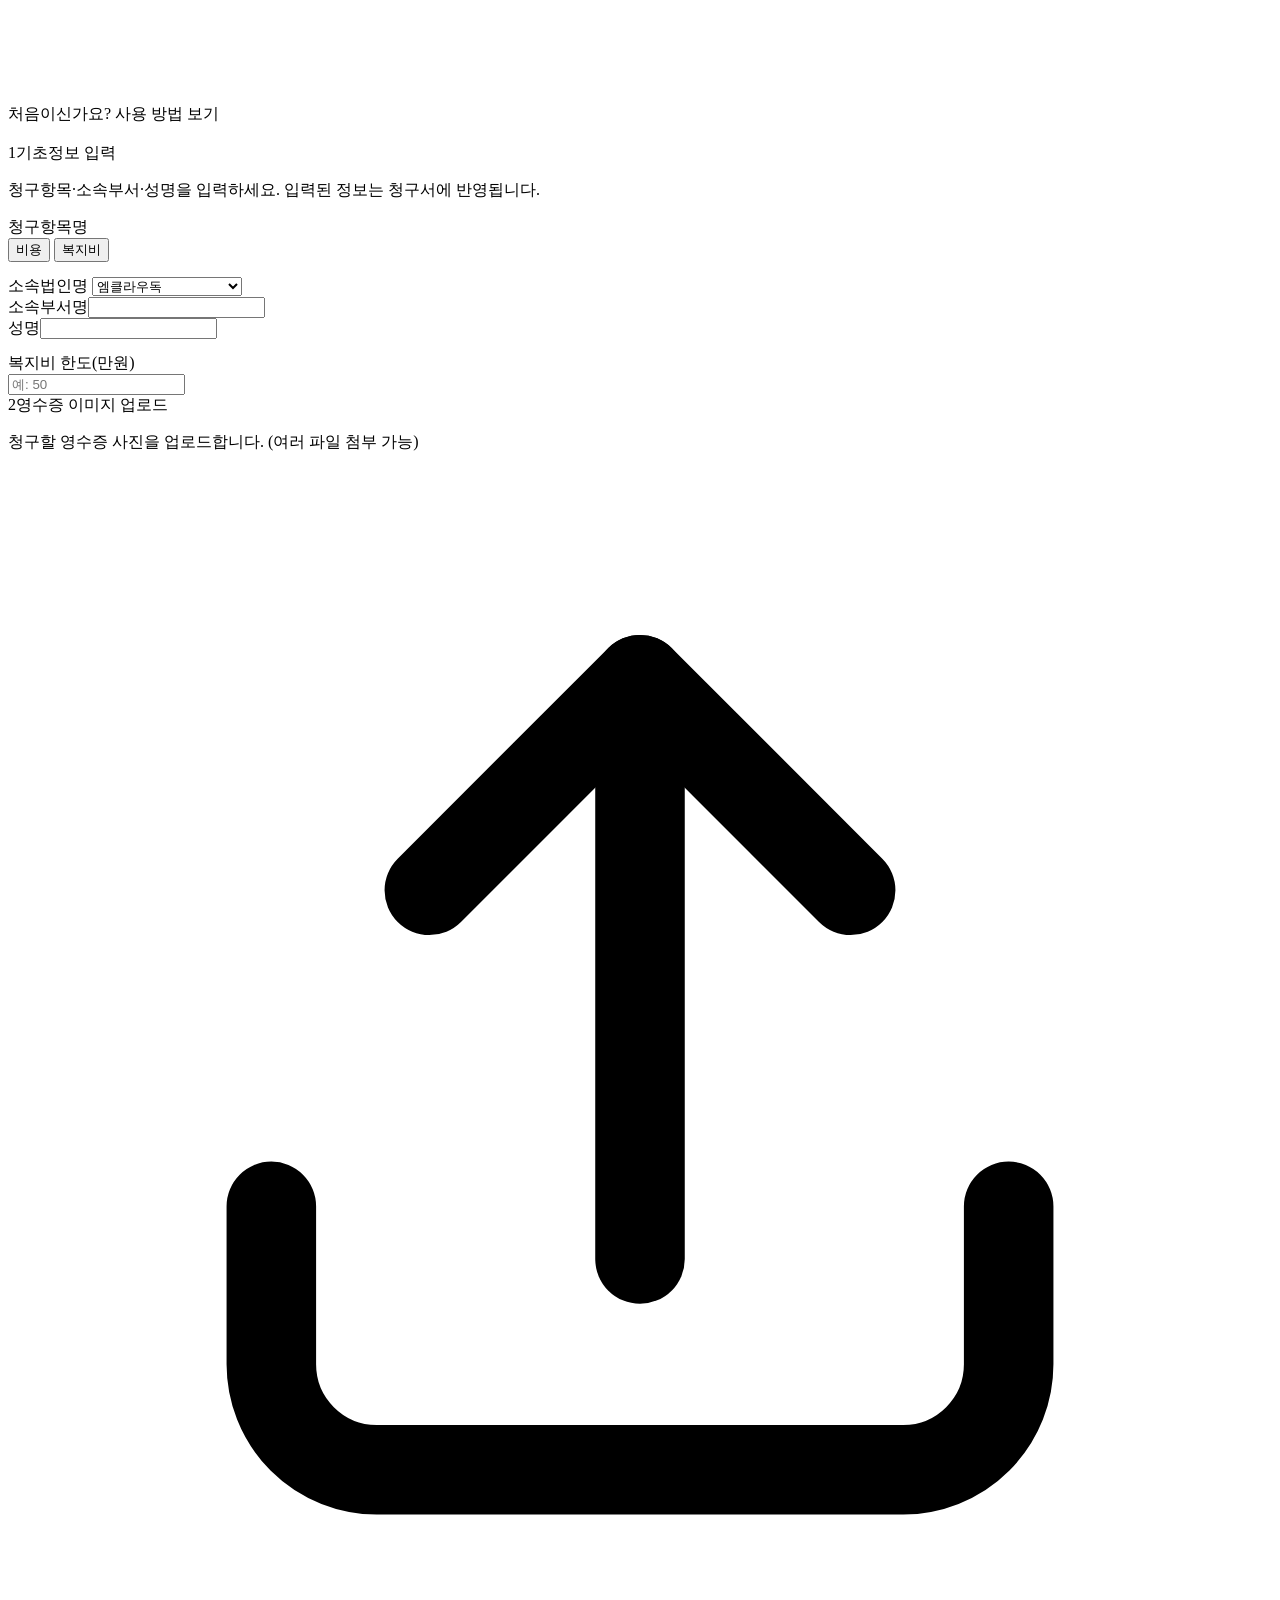
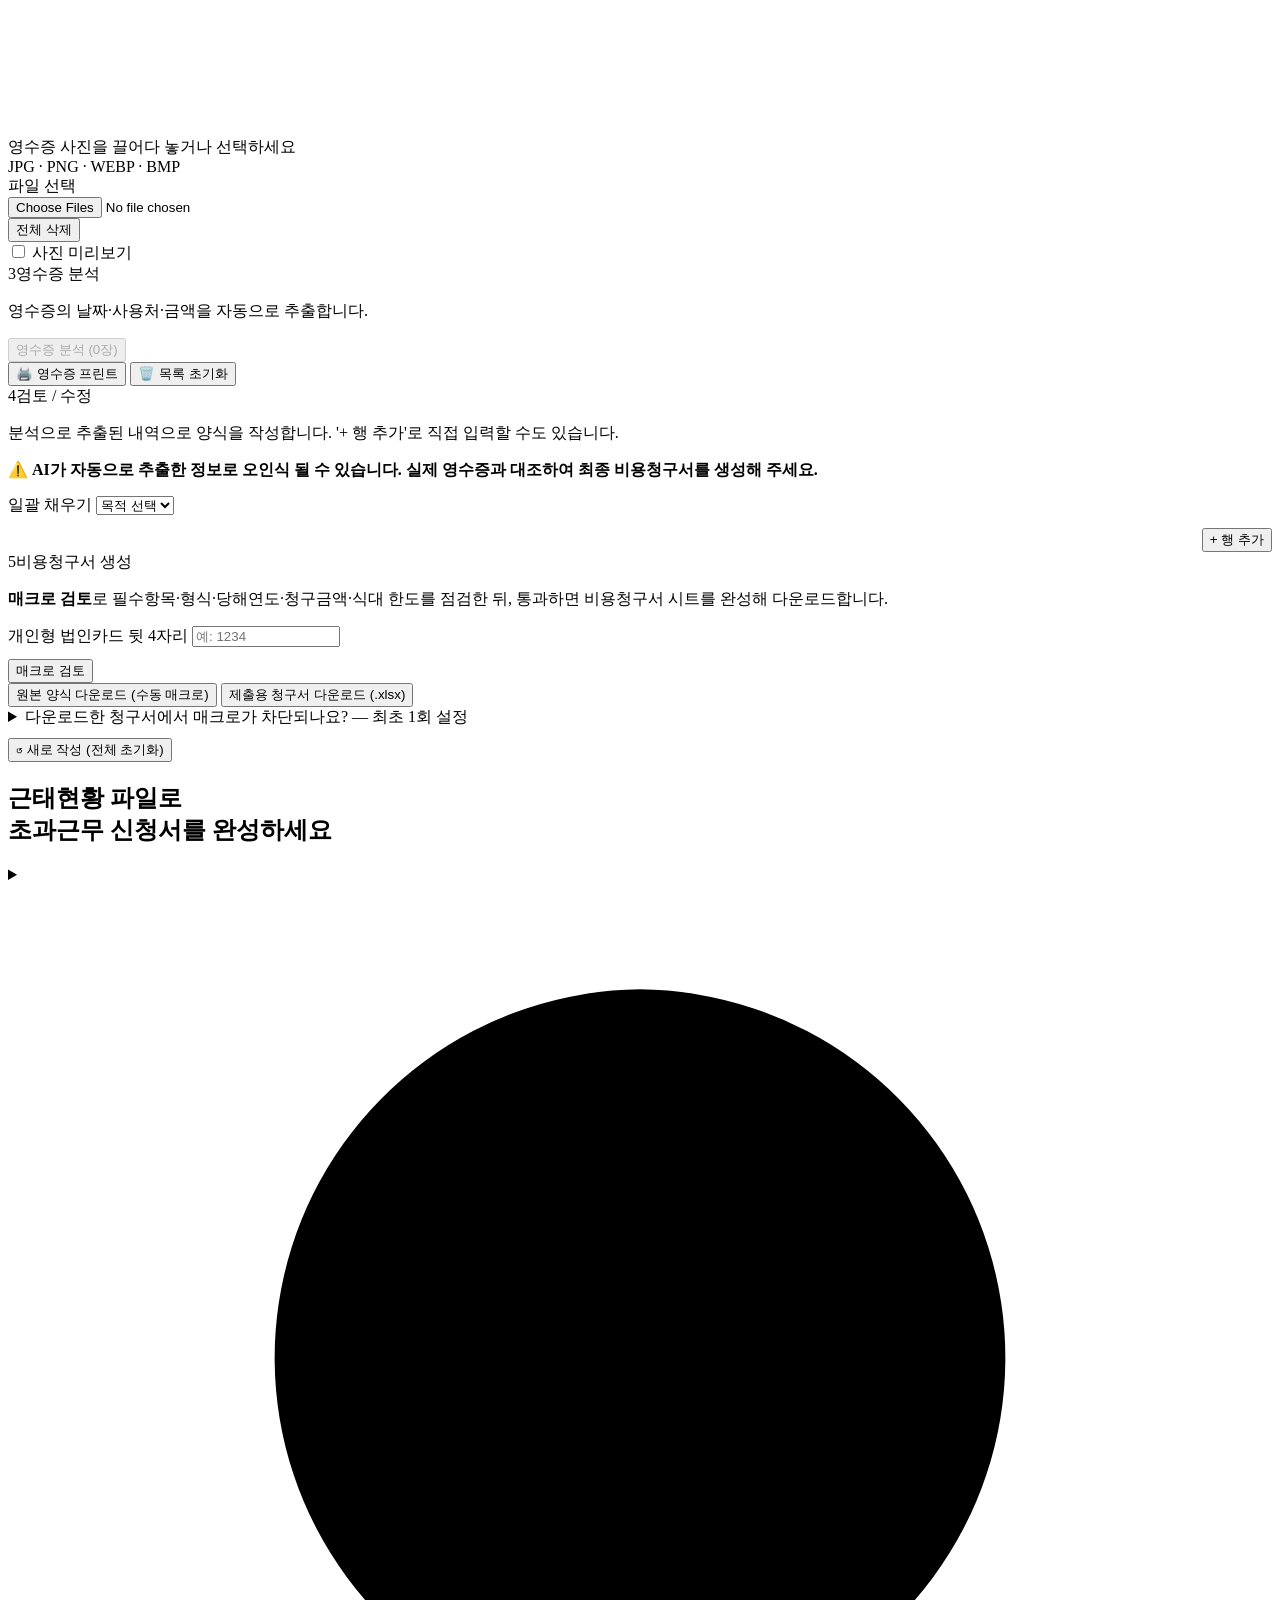
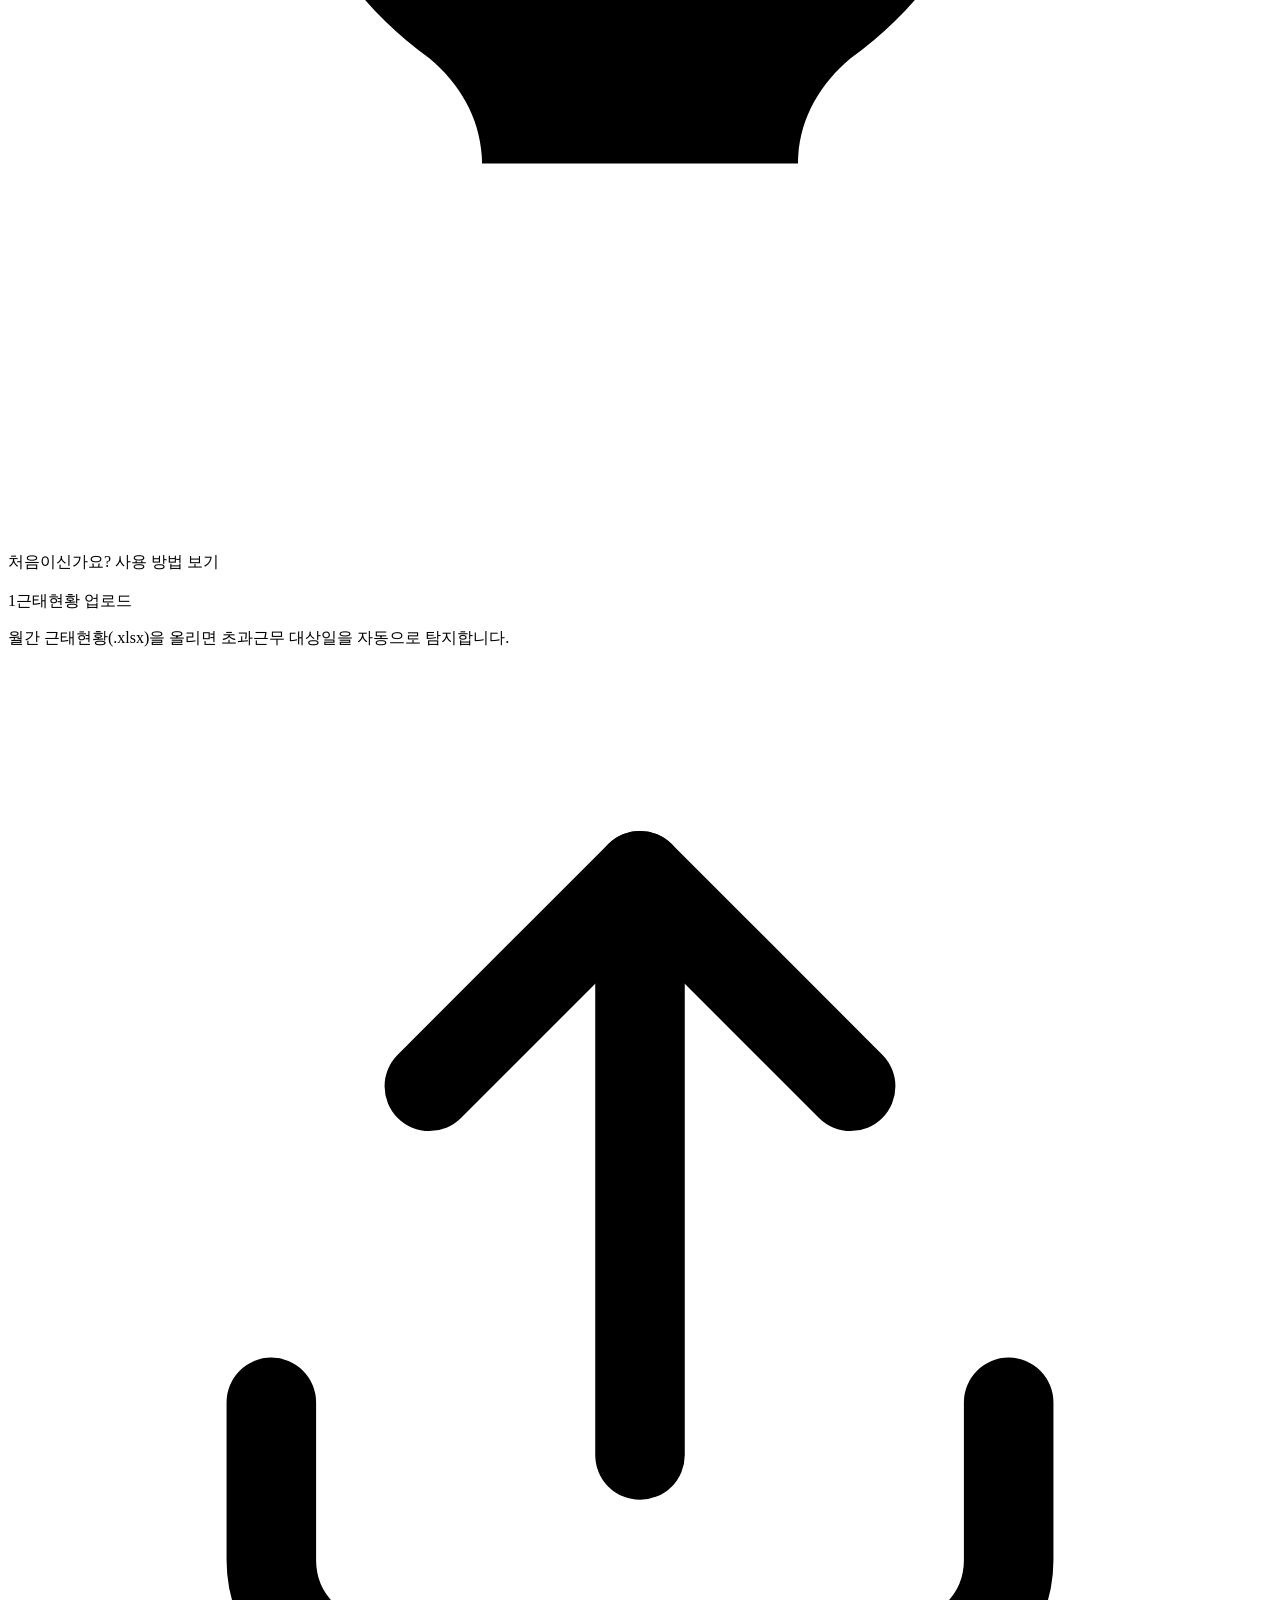
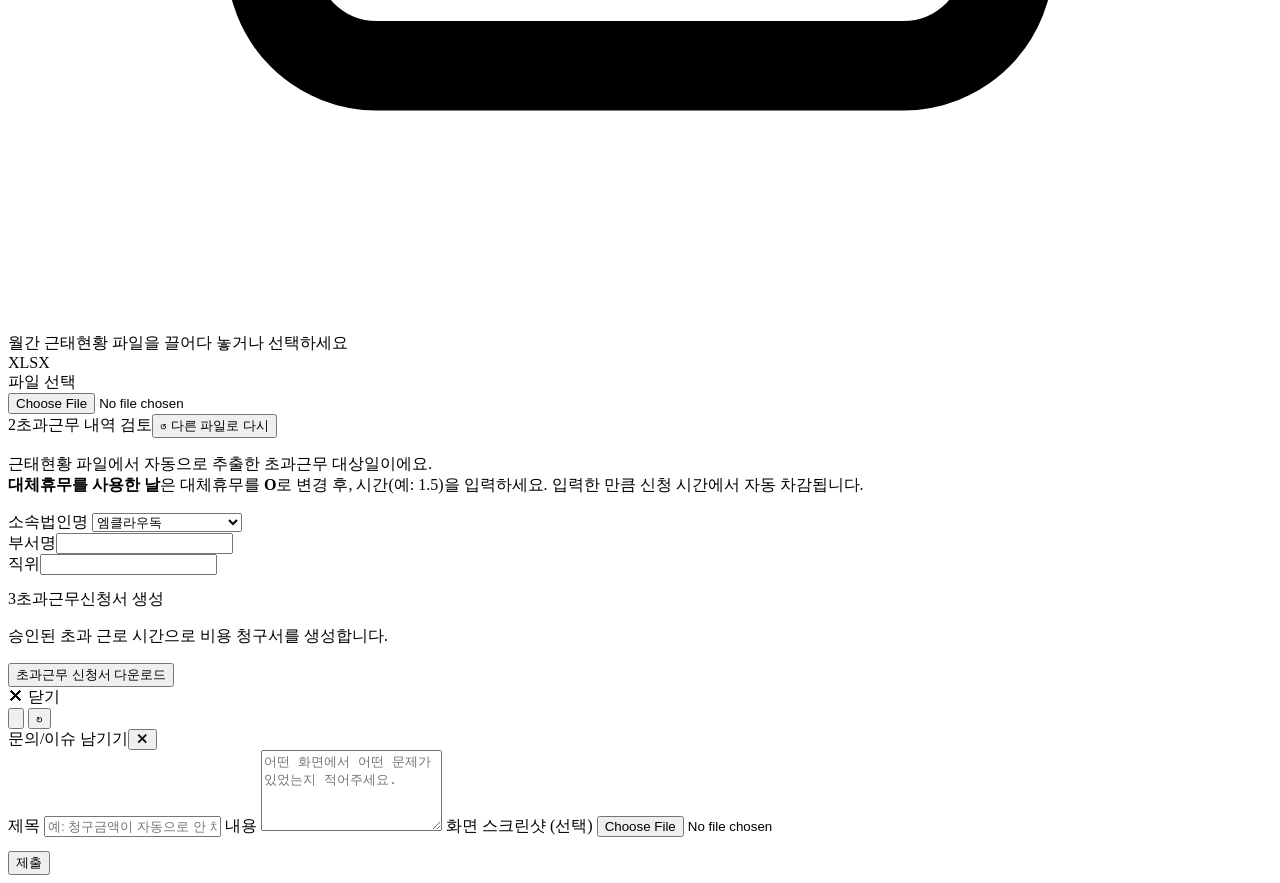
==== commit 614ddc7c: "feat: 영수증 프린트 버튼을 분석 후 보조 액션 줄로 이동, 영수일시순 정렬 목록이 비어 있을 때는 프린트·초기화 버튼을 숨기고, 분석 완료 후에만 노출해 주 액션(분석 버튼)" ====
--- a/static/index.html
+++ b/static/index.html
@@ -132,7 +132,6 @@
             <div id="rcptUploadNote"></div>
             <div class="files-head hidden" id="rcptFilesHead">
               <span class="cnt" id="rcptFilesCnt"></span>
-              <button type="button" class="clr" id="printRcptBtn" onclick="printReceipts()" title="첨부한 영수증들을 비율대로 잘림 없이 배치한 인쇄 화면을 엽니다. '대상: PDF로 저장'으로 PDF도 만들 수 있어요.">🖨️ 영수증 프린트</button>
               <button type="button" class="clr" onclick="clearRcptFiles()">전체 삭제</button>
             </div>
             <div class="files" id="rcptFiles"></div>
@@ -147,7 +146,10 @@
             <p class="step-desc">영수증의 날짜·사용처·금액을 자동으로 추출합니다.</p>
             <div class="btn-row">
               <button class="btn primary" id="analyzeBtn" onclick="analyze()" disabled>영수증 분석 (0장)</button>
-              <button class="btn ghost" id="resetListBtn" onclick="resetList()" style="flex:0 0 140px;" disabled>🗑️ 목록 초기화</button>
+            </div>
+            <div class="btn-row sub hidden" id="rcptActionRow">
+              <button class="btn ghost" id="printRcptBtn" onclick="printReceipts()" title="첨부한 영수증들을 비율대로 잘림 없이 배치한 인쇄 화면을 엽니다. '대상: PDF로 저장'으로 PDF도 만들 수 있어요.">🖨️ 영수증 프린트</button>
+              <button class="btn ghost" id="resetListBtn" onclick="resetList()">🗑️ 목록 초기화</button>
             </div>
             <div id="analyzeNote"></div>
           </div>
